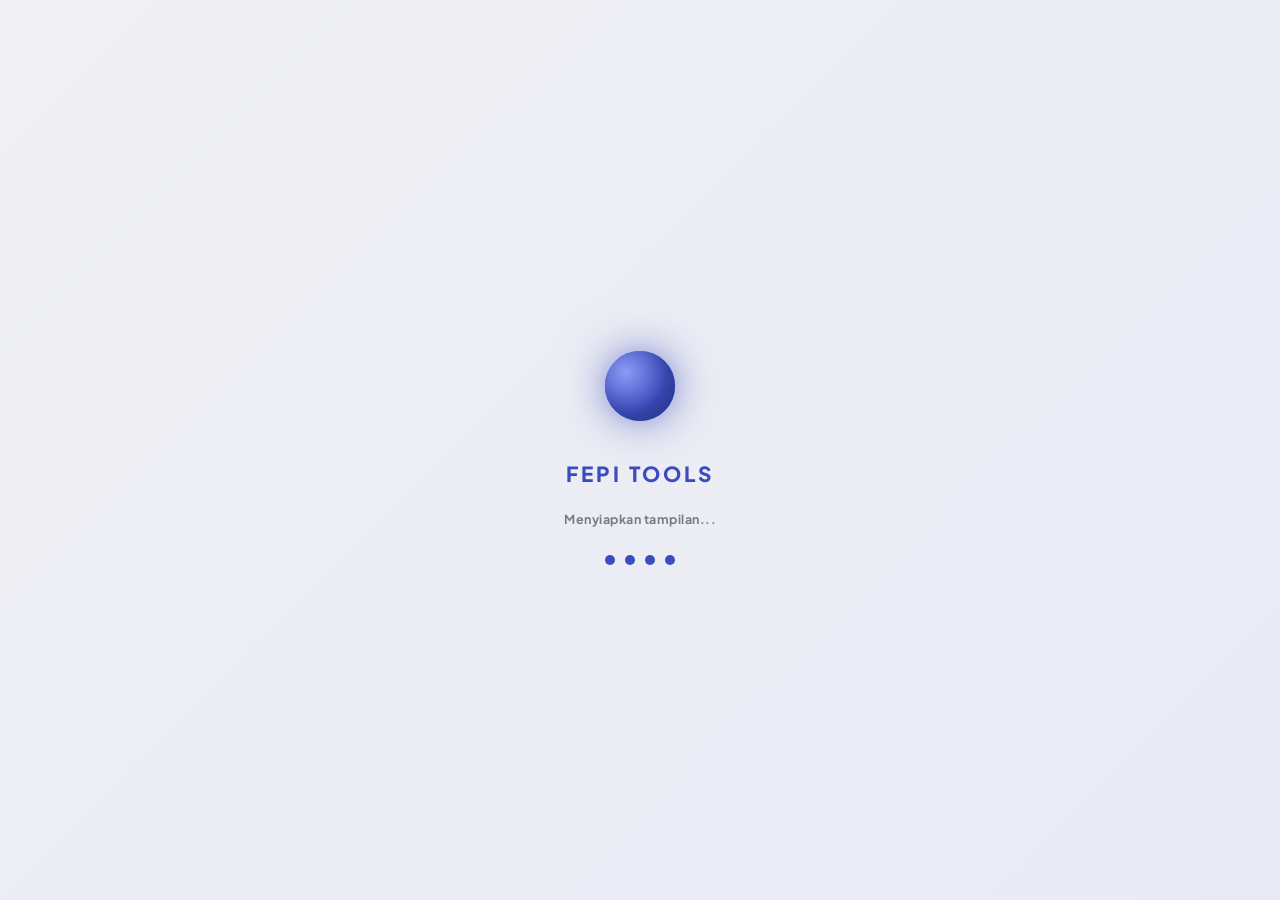
==== index.html @ ff2312e1 "Add files via upload" ====
<!DOCTYPE html>
<html lang="id">
<head>
  <meta charset="UTF-8">
  <meta name="viewport" content="width=device-width, initial-scale=1.0">
  <meta name="color-scheme" content="light dark">
  <title>FEPI TOOLS</title>
  
  <link rel="preconnect" href="https://fonts.googleapis.com">
  <link rel="preconnect" href="https://fonts.gstatic.com" crossorigin>
  <link href="https://fonts.googleapis.com/css2?family=Plus+Jakarta+Sans:wght@500;700;800;900&display=swap" rel="stylesheet">

  <style>
    /* ==================== TEMA TERANG (DEFAULT) ==================== */
    :root {
      --bg-main: #F0F0F3;
      --bg-card: #FFFFFF;
      --bg-soft: #F5F5F8;
      --bg-muted: #E8E8EE;
      --blue-primary: #3B4CC0;
      --blue-dark: #2E3B99;
      --blue-soft: #E8EAF6;
      --blue-accent: #5C6BC0;
      --text-primary: #2C2C34;
      --text-secondary: #7A7A85;
      --text-muted: #A0A0AB;
      --shadow-card: 6px 6px 16px rgba(174, 174, 192, 0.4), -6px -6px 16px rgba(255, 255, 255, 0.9);
      --shadow-card-sm: 3px 3px 8px rgba(174, 174, 192, 0.3), -3px -3px 8px rgba(255, 255, 255, 0.9);
      --shadow-btn: 4px 4px 12px rgba(174, 174, 192, 0.35), -4px -4px 12px rgba(255, 255, 255, 0.9);
      --shadow-inset: inset 2px 2px 6px rgba(174, 174, 192, 0.3), inset -2px -2px 6px rgba(255, 255, 255, 0.9);
      --loader-bg: linear-gradient(135deg, #F0F0F3 0%, #E8EAF6 50%, #F0F0F3 100%);
      --radius-card: 24px;
      --radius-btn: 16px;
      --radius-pill: 50px;
      --radius-sm: 12px;
    }

    /* ==================== TEMA GELAP ==================== */
    /* Dipicu oleh 2 hal: (1) prefers-color-scheme, (2) atribut data-theme="dark" di <html> */
    [data-theme="dark"] {
      --bg-main: #14141A;
      --bg-card: #1E1E28;
      --bg-soft: #25252F;
      --bg-muted: #2C2C38;
      --blue-primary: #7B8AF0;
      --blue-dark: #5C6BC0;
      --blue-soft: #2A2E48;
      --blue-accent: #8B9AF5;
      --text-primary: #ECECF2;
      --text-secondary: #A0A0B0;
      --text-muted: #6E6E7E;
      --shadow-card: 6px 6px 16px rgba(0, 0, 0, 0.45), -6px -6px 16px rgba(40, 40, 55, 0.5);
      --shadow-card-sm: 3px 3px 8px rgba(0, 0, 0, 0.4), -3px -3px 8px rgba(40, 40, 55, 0.4);
      --shadow-btn: 4px 4px 12px rgba(0, 0, 0, 0.4), -4px -4px 12px rgba(40, 40, 55, 0.45);
      --shadow-inset: inset 2px 2px 6px rgba(0, 0, 0, 0.5), inset -2px -2px 6px rgba(50, 50, 65, 0.4);
      --loader-bg: linear-gradient(135deg, #14141A 0%, #1E1E3A 50%, #14141A 100%);
    }

    /* Auto dari sistem — HANYA jika user belum set manual */
    @media (prefers-color-scheme: dark) {
      html:not([data-theme]) {
        --bg-main: #14141A;
        --bg-card: #1E1E28;
        --bg-soft: #25252F;
        --bg-muted: #2C2C38;
        --blue-primary: #7B8AF0;
        --blue-dark: #5C6BC0;
        --blue-soft: #2A2E48;
        --blue-accent: #8B9AF5;
        --text-primary: #ECECF2;
        --text-secondary: #A0A0B0;
        --text-muted: #6E6E7E;
        --shadow-card: 6px 6px 16px rgba(0, 0, 0, 0.45), -6px -6px 16px rgba(40, 40, 55, 0.5);
        --shadow-card-sm: 3px 3px 8px rgba(0, 0, 0, 0.4), -3px -3px 8px rgba(40, 40, 55, 0.4);
        --shadow-btn: 4px 4px 12px rgba(0, 0, 0, 0.4), -4px -4px 12px rgba(40, 40, 55, 0.45);
        --shadow-inset: inset 2px 2px 6px rgba(0, 0, 0, 0.5), inset -2px -2px 6px rgba(50, 50, 65, 0.4);
        --loader-bg: linear-gradient(135deg, #14141A 0%, #1E1E3A 50%, #14141A 100%);
      }
    }

    * {
      box-sizing: border-box;
      margin: 0;
      padding: 0;
      font-family: 'Plus Jakarta Sans', sans-serif;
      -webkit-tap-highlight-color: transparent;
    }

    body {
      background: var(--bg-main);
      color: var(--text-primary);
      display: flex;
      justify-content: center;
      align-items: center;
      min-height: 100vh;
      padding: 0;
      overflow: hidden;
      transition: background-color 0.4s ease, color 0.4s ease;
    }

    /* ==================== PAGE LOADER (BARU) ==================== */
    .page-loader {
      position: fixed;
      top: 0; left: 0;
      width: 100%; height: 100%;
      background: var(--loader-bg);
      background-size: 200% 200%;
      animation: loaderGradient 5s ease infinite;
      z-index: 99999;
      display: flex;
      flex-direction: column;
      justify-content: center;
      align-items: center;
      gap: 24px;
      /* Animasi "mantul ke bawah" saat keluar */
      transition: transform 1s cubic-bezier(0.34, 1.56, 0.64, 1), 
                  opacity 0.6s ease 0.4s;
      will-change: transform;
    }

    /* Loader yang lagi "mantul" ke bawah */
    .page-loader.bounce-out {
      transform: translateY(120vh);
      opacity: 0;
    }

    @keyframes loaderGradient {
      0%, 100% { background-position: 0% 50%; }
      50% { background-position: 100% 50%; }
    }

    /* Orb / bola berdenyut */
    .loader-orb-wrapper {
      position: relative;
      width: 100px;
      height: 100px;
      display: flex;
      justify-content: center;
      align-items: center;
    }

    .loader-orb {
      width: 70px;
      height: 70px;
      border-radius: 50%;
      background: radial-gradient(circle at 30% 30%, #8B9AF5, var(--blue-primary) 60%, var(--blue-dark));
      box-shadow: 
        0 0 30px rgba(59, 76, 192, 0.5),
        0 0 60px rgba(59, 76, 192, 0.25),
        inset -10px -10px 20px rgba(0, 0, 0, 0.15);
      animation: orbFloat 2.4s cubic-bezier(0.45, 0, 0.55, 1) infinite;
      position: relative;
      z-index: 2;
    }

    @keyframes orbFloat {
      0%, 100% { transform: translateY(0) scale(1); }
      50% { transform: translateY(-14px) scale(1.05); }
    }

    /* Cincin pulse di sekitar orb */
    .loader-orb-pulse {
      position: absolute;
      width: 70px;
      height: 70px;
      border-radius: 50%;
      border: 2px solid var(--blue-primary);
      opacity: 0.6;
      animation: pulseRing 2.4s cubic-bezier(0.45, 0, 0.55, 1) infinite;
    }

    .loader-orb-pulse.pulse-2 {
      animation-delay: 0.8s;
    }

    @keyframes pulseRing {
      0% { transform: scale(1); opacity: 0.6; }
      100% { transform: scale(2.2); opacity: 0; }
    }

    .loader-text {
      font-weight: 900;
      font-size: 1.3rem;
      letter-spacing: 3px;
      color: var(--blue-primary);
      white-space: nowrap;
      animation: textShine 2.5s ease-in-out infinite;
    }

    @keyframes textShine {
      0%, 100% {
        text-shadow: 0 0 10px rgba(59, 76, 192, 0.25);
        opacity: 0.9;
      }
      50% {
        text-shadow: 0 0 20px rgba(59, 76, 192, 0.55), 0 0 40px rgba(59, 76, 192, 0.3);
        opacity: 1;
      }
    }

    .loader-status {
      font-weight: 700;
      font-size: 0.78rem;
      color: var(--text-secondary);
      letter-spacing: 0.5px;
      min-height: 1.2em;
    }

    /* Loading dots baru */
    .loader-dots {
      display: flex;
      gap: 10px;
      margin-top: 4px;
    }

    .loader-dots span {
      width: 10px;
      height: 10px;
      border-radius: 50%;
      background: var(--blue-primary);
      animation: dotWave 1.4s cubic-bezier(0.45, 0, 0.55, 1) infinite;
    }

    .loader-dots span:nth-child(1) { animation-delay: 0s; }
    .loader-dots span:nth-child(2) { animation-delay: 0.15s; }
    .loader-dots span:nth-child(3) { animation-delay: 0.3s; }
    .loader-dots span:nth-child(4) { animation-delay: 0.45s; }

    @keyframes dotWave {
      0%, 100% { transform: scale(1); opacity: 0.4; }
      50% { transform: scale(1.4); opacity: 1; }
    }

    /* ==================== ANIMASI MASUK ==================== */
    .fade-up {
      opacity: 0;
      transform: translateY(70px);
      transition: opacity 1.8s cubic-bezier(0.22, 1, 0.36, 1),
                  transform 1.8s cubic-bezier(0.22, 1, 0.36, 1);
      will-change: opacity, transform;
    }

    .fade-up.show {
      opacity: 1;
      transform: translateY(0);
    }

    .icon-svg {
      width: 1.2em;
      height: 1.2em;
      fill: currentColor;
      display: inline-block;
      vertical-align: middle;
      flex-shrink: 0;
    }

    .app-container {
      width: 100%;
      max-width: 430px;
      height: 100vh;
      background-color: var(--bg-main);
      padding: 20px 18px;
      position: relative;
      overflow-y: auto;
      display: flex;
      flex-direction: column;
      opacity: 0;
      transition: opacity 0.4s ease, background-color 0.4s ease;
    }

    .app-container.ready { opacity: 1; }
    .app-container::-webkit-scrollbar { width: 0px; }

    .header-nav {
      display: flex;
      justify-content: space-between;
      align-items: center;
      margin-bottom: 20px;
      flex-shrink: 0;
    }

    .menu-btn {
      width: 44px;
      height: 44px;
      background-color: var(--bg-card);
      border: none;
      border-radius: 14px;
      display: flex;
      justify-content: center;
      align-items: center;
      cursor: pointer;
      color: var(--blue-primary);
      transition: all 0.3s ease;
      box-shadow: var(--shadow-card-sm);
    }

    .menu-btn .icon-svg { width: 20px; height: 20px; }
    .menu-btn:active { box-shadow: var(--shadow-inset); }

    .header-right {
      display: flex;
      gap: 8px;
      align-items: center;
    }

    /* Tombol toggle tema */
    .theme-btn {
      width: 44px;
      height: 44px;
      background-color: var(--bg-card);
      border: none;
      border-radius: 14px;
      display: flex;
      justify-content: center;
      align-items: center;
      cursor: pointer;
      color: var(--blue-primary);
      transition: all 0.3s ease;
      box-shadow: var(--shadow-card-sm);
      position: relative;
      overflow: hidden;
    }

    .theme-btn .icon-svg {
      width: 20px;
      height: 20px;
      transition: transform 0.5s cubic-bezier(0.34, 1.56, 0.64, 1), opacity 0.3s ease;
      position: absolute;
    }

    .theme-btn:active { box-shadow: var(--shadow-inset); }
    .theme-btn:active .icon-svg { transform: rotate(180deg) scale(0.9); }

    /* Icon bulan (muncul di mode terang, siap tukar ke gelap) */
    .theme-btn .icon-moon {
      opacity: 1;
      transform: rotate(0deg);
    }

    .theme-btn .icon-sun {
      opacity: 0;
      transform: rotate(-180deg) scale(0.5);
    }

    /* Kalau mode gelap, tampilkan matahari */
    [data-theme="dark"] .theme-btn .icon-moon {
      opacity: 0;
      transform: rotate(180deg) scale(0.5);
    }

    [data-theme="dark"] .theme-btn .icon-sun {
      opacity: 1;
      transform: rotate(0deg) scale(1);
    }

    .brand-title {
      font-weight: 900;
      font-size: 1.2rem;
      letter-spacing: -0.3px;
      cursor: pointer;
      user-select: none;
      color: var(--blue-primary);
      flex: 1;
      text-align: center;
    }

    .sidebar-overlay {
      position: fixed;
      top: 0; left: 0;
      width: 100%; height: 100%;
      background: rgba(0, 0, 0, 0.5);
      backdrop-filter: blur(4px);
      display: none;
      z-index: 99;
    }

    .sidebar {
      position: absolute;
      top: 0;
      left: -100%;
      width: 270px;
      height: 100%;
      background: var(--bg-main);
      z-index: 100;
      padding: 24px 18px;
      transition: left 0.3s ease, background-color 0.4s ease;
      display: flex;
      flex-direction: column;
      gap: 10px;
      overflow-y: auto;
    }

    .sidebar.open { left: 0; }

    .sidebar h3 {
      font-size: 1.1rem;
      font-weight: 900;
      margin-bottom: 8px;
      padding-bottom: 12px;
      color: var(--blue-primary);
    }

    .sidebar a {
      text-decoration: none;
      color: var(--text-primary);
      font-weight: 700;
      font-size: 0.9rem;
      padding: 14px 16px;
      border-radius: 16px;
      background: var(--bg-card);
      display: flex;
      align-items: center;
      gap: 12px;
      transition: all 0.3s ease;
      box-shadow: var(--shadow-card-sm);
      flex-shrink: 0;
    }

    .sidebar a .icon-svg { width: 18px; height: 18px; color: var(--blue-primary); }
    .sidebar a:active { box-shadow: var(--shadow-inset); }

    .sidebar-divider {
      height: 1px;
      background: rgba(128, 128, 148, 0.15);
      margin: 8px 0;
      flex-shrink: 0;
    }

    .profile-section {
      display: flex;
      flex-direction: column;
      align-items: center;
      margin-bottom: 22px;
      flex-shrink: 0;
    }

    .profile-avatar {
      width: 120px;
      height: 120px;
      background: linear-gradient(135deg, var(--blue-primary), var(--blue-accent));
      border-radius: 50%;
      display: flex;
      justify-content: center;
      align-items: center;
      margin-bottom: 12px;
      overflow: hidden;
      box-shadow: 0 8px 22px rgba(59, 76, 192, 0.35);
      position: relative;
    }

    .avatar-spinner {
      position: absolute;
      top: 50%; left: 50%;
      width: 32px;
      height: 32px;
      margin-top: -16px;
      margin-left: -16px;
      border: 3px solid rgba(255, 255, 255, 0.35);
      border-top-color: #FFFFFF;
      border-radius: 50%;
      animation: avatarSpin 0.85s linear infinite;
      z-index: 2;
      transition: opacity 0.4s ease;
    }

    @keyframes avatarSpin {
      to { transform: rotate(360deg); }
    }

    .avatar-spinner.hide { opacity: 0; }

    .profile-avatar img {
      width: 100%;
      height: 100%;
      object-fit: cover;
      opacity: 0;
      transition: opacity 0.5s ease;
      position: relative;
      z-index: 1;
    }

    .profile-avatar img.loaded { opacity: 1; }

    .profile-name {
      font-weight: 800;
      font-size: 1.05rem;
      color: var(--blue-primary);
      background: var(--bg-card);
      padding: 7px 20px;
      border-radius: 50px;
      box-shadow: var(--shadow-card-sm);
      transition: background-color 0.4s ease;
    }

    .links-grid {
      display: grid;
      grid-template-columns: 1fr 1fr 1fr;
      gap: 8px;
      margin-bottom: 12px;
      flex-shrink: 0;
    }

    .stats-grid {
      display: grid;
      grid-template-columns: 1fr 1fr;
      gap: 10px;
      margin-bottom: 12px;
      flex-shrink: 0;
    }

    .pill-btn {
      background-color: var(--bg-card);
      border: none;
      border-radius: 50px;
      padding: 10px 8px;
      font-size: 0.75rem;
      font-weight: 800;
      text-align: center;
      text-decoration: none;
      color: var(--text-primary);
      display: flex;
      flex-direction: column;
      align-items: center;
      justify-content: center;
      gap: 4px;
      cursor: pointer;
      transition: all 0.3s ease;
      box-shadow: var(--shadow-card-sm);
      line-height: 1.2;
      user-select: none;
      -webkit-user-select: none;
      -webkit-user-drag: none;
      -webkit-touch-callout: none;
      touch-action: manipulation;
    }

    .pill-btn .icon-svg { width: 18px; height: 18px; color: var(--blue-primary); }
    .pill-btn:active { box-shadow: var(--shadow-inset); }

    .stat-card {
      background-color: var(--bg-card);
      color: var(--text-primary);
      border: none;
      border-radius: 18px;
      padding: 12px 10px;
      text-align: center;
      box-shadow: var(--shadow-card-sm);
      position: relative;
      min-height: 60px;
      display: flex;
      flex-direction: column;
      justify-content: center;
      align-items: center;
      transition: background-color 0.4s ease;
    }

    .stat-title {
      font-size: 0.65rem;
      color: var(--text-secondary);
      font-weight: 700;
      text-transform: uppercase;
      letter-spacing: 0.5px;
    }

    .stat-value {
      font-size: 1.15rem;
      font-weight: 900;
      margin-top: 4px;
      color: var(--blue-primary);
    }

    .stat-loading {
      display: flex;
      align-items: center;
      justify-content: center;
      gap: 6px;
      margin-top: 4px;
    }

    .stat-loading.hide { display: none; }

    .stat-mini-spinner {
      width: 14px;
      height: 14px;
      border: 2px solid rgba(59, 76, 192, 0.2);
      border-top-color: var(--blue-primary);
      border-radius: 50%;
      animation: miniSpin 0.8s linear infinite;
    }

    @keyframes miniSpin {
      to { transform: rotate(360deg); }
    }

    .stat-loading-text {
      font-size: 0.75rem;
      font-weight: 700;
      color: var(--blue-primary);
    }

    .menu-grid {
      display: grid;
      grid-template-columns: 1fr 1fr;
      gap: 14px;
      margin-top: 10px;
      margin-bottom: 20px;
    }

    .grid-card {
      aspect-ratio: 1 / 1;
      border: none;
      border-radius: var(--radius-card);
      background: var(--bg-card);
      display: flex;
      flex-direction: column;
      justify-content: center;
      align-items: center;
      gap: 12px;
      cursor: pointer;
      text-decoration: none;
      color: var(--text-primary);
      transition: all 0.3s ease;
      padding: 16px;
      box-shadow: var(--shadow-card);
    }

    .grid-card .icon-svg {
      width: 42px;
      height: 42px;
      color: var(--blue-primary);
      transition: all 0.2s ease;
    }

    .grid-card span {
      font-weight: 800;
      font-size: 0.85rem;
      text-align: center;
      color: var(--text-primary);
      line-height: 1.3;
    }

    .grid-card:active {
      box-shadow: var(--shadow-inset);
      transform: scale(0.98);
    }

    .page-section {
      display: none;
      flex-direction: column;
      height: 100%;
    }

    .page-section.active { display: flex; }

    .page-title {
      font-weight: 900;
      font-size: 1.15rem;
      margin-bottom: 14px;
      color: var(--blue-primary);
      letter-spacing: -0.3px;
    }

    .back-btn {
      display: inline-flex;
      align-items: center;
      gap: 8px;
      background: var(--bg-card);
      border: none;
      padding: 10px 16px;
      border-radius: 50px;
      font-weight: 800;
      font-size: 0.85rem;
      color: var(--text-primary);
      cursor: pointer;
      margin-bottom: 16px;
      align-self: flex-start;
      transition: all 0.3s ease;
      box-shadow: var(--shadow-card-sm);
    }

    .back-btn .icon-svg { width: 16px; height: 16px; color: var(--blue-primary); }
    .back-btn:active { box-shadow: var(--shadow-inset); }

    .input-box {
      width: 100%;
      padding: 16px;
      border: none;
      border-radius: 18px;
      font-size: 0.9rem;
      font-weight: 700;
      outline: none;
      background-color: var(--bg-card);
      margin-bottom: 14px;
      transition: all 0.3s ease;
      color: var(--text-primary);
      box-shadow: var(--shadow-inset);
    }

    .input-box::placeholder { color: var(--text-muted); font-weight: 600; }
    .input-box:focus { box-shadow: var(--shadow-inset), 0 0 0 3px rgba(59, 76, 192, 0.15); }

    .input-wrapper {
      position: relative;
      width: 100%;
      margin-bottom: 14px;
    }

    .input-wrapper .input-box {
      margin-bottom: 0;
      padding-right: 100px;
    }

    .paste-btn {
      position: absolute;
      right: 8px;
      top: 50%;
      transform: translateY(-50%);
      background: var(--blue-primary);
      border: none;
      color: #FFFFFF;
      padding: 8px 12px;
      border-radius: 12px;
      font-weight: 800;
      font-size: 0.72rem;
      cursor: pointer;
      display: flex;
      align-items: center;
      gap: 4px;
      transition: all 0.15s ease;
      font-family: inherit;
      box-shadow: 0 4px 10px rgba(59, 76, 192, 0.3);
    }

    .paste-btn .icon-svg { width: 12px; height: 12px; }
    .paste-btn:active { background: var(--blue-dark); transform: translateY(-50%) scale(0.95); }
    .paste-btn.success { background: #10B981; box-shadow: 0 4px 10px rgba(16, 185, 129, 0.3); }

    .action-btn {
      width: 100%;
      background-color: var(--blue-primary);
      border: none;
      padding: 16px;
      border-radius: 18px;
      font-weight: 800;
      font-size: 0.95rem;
      color: #FFFFFF;
      cursor: pointer;
      transition: all 0.15s ease;
      display: flex;
      align-items: center;
      justify-content: center;
      gap: 8px;
      box-shadow: 0 6px 16px rgba(59, 76, 192, 0.35);
      font-family: inherit;
    }

    .action-btn .icon-svg { width: 18px; height: 18px; }
    .action-btn:active { background: var(--blue-dark); transform: scale(0.98); }

    .action-btn.wa-btn {
      background: #25D366;
      box-shadow: 0 6px 16px rgba(37, 211, 102, 0.35);
    }

    .action-btn.wa-btn:active { background: #1DA851; }

    .form-label {
      font-weight: 800;
      font-size: 0.85rem;
      color: var(--text-primary);
      margin-bottom: 8px;
      display: block;
    }

    .form-select, .form-textarea {
      width: 100%;
      padding: 16px;
      border: none;
      border-radius: 18px;
      font-size: 0.9rem;
      font-weight: 700;
      outline: none;
      background-color: var(--bg-card);
      margin-bottom: 14px;
      transition: all 0.3s ease;
      color: var(--text-primary);
      box-shadow: var(--shadow-inset);
      font-family: inherit;
    }

    .form-select {
      appearance: none;
      -webkit-appearance: none;
      background-image: url("data:image/svg+xml;charset=UTF-8,%3csvg xmlns='http://www.w3.org/2000/svg' viewBox='0 0 24 24' fill='%233B4CC0'%3e%3cpath d='M7 10l5 5 5-5z'/%3e%3c/svg%3e");
      background-repeat: no-repeat;
      background-position: right 16px center;
      background-size: 20px;
      padding-right: 48px;
      cursor: pointer;
    }

    .form-textarea { min-height: 120px; resize: vertical; line-height: 1.5; }

    .form-select:focus, .form-textarea:focus {
      box-shadow: var(--shadow-inset), 0 0 0 3px rgba(59, 76, 192, 0.15);
    }

    .result-card {
      margin-top: 16px;
      background: var(--bg-card);
      border: none;
      border-radius: 22px;
      padding: 16px;
      display: none;
      box-shadow: var(--shadow-card);
      transition: background-color 0.4s ease;
    }

    .profile-header {
      display: flex;
      align-items: center;
      gap: 12px;
      padding: 12px;
      background: var(--bg-soft);
      border-radius: 18px;
      margin-bottom: 12px;
    }

    .profile-header-avatar {
      width: 48px;
      height: 48px;
      border-radius: 50%;
      overflow: hidden;
      background: var(--blue-soft);
      flex-shrink: 0;
    }

    .profile-header-avatar img { width: 100%; height: 100%; object-fit: cover; }

    .profile-header-info { display: flex; flex-direction: column; min-width: 0; flex: 1; }

    .profile-header-name {
      font-weight: 900;
      font-size: 0.9rem;
      color: var(--text-primary);
      white-space: nowrap;
      overflow: hidden;
      text-overflow: ellipsis;
    }

    .profile-header-username {
      font-weight: 700;
      font-size: 0.78rem;
      color: var(--text-secondary);
      white-space: nowrap;
      overflow: hidden;
      text-overflow: ellipsis;
    }

    .caption-text {
      font-weight: 700;
      font-size: 0.85rem;
      margin-bottom: 12px;
      line-height: 1.5;
      color: var(--text-primary);
      background: var(--bg-soft);
      padding: 12px;
      border-radius: 14px;
      border-left: 4px solid var(--blue-primary);
    }

    .info-text {
      display: grid;
      grid-template-columns: 1fr 1fr;
      gap: 8px;
      margin-bottom: 12px;
    }

    .info-item {
      display: flex;
      align-items: center;
      gap: 8px;
      background: var(--bg-soft);
      padding: 12px 14px;
      border-radius: 14px;
      font-size: 0.75rem;
      font-weight: 700;
      color: var(--text-primary);
      min-width: 0;
    }

    .info-item .icon-svg { width: 16px; height: 16px; color: var(--blue-primary); flex-shrink: 0; }
    .info-item span { white-space: nowrap; overflow: hidden; text-overflow: ellipsis; }

    .media-container {
      width: 100%;
      border-radius: 18px;
      overflow: hidden;
      background: #1a1a2e;
      position: relative;
      margin-bottom: 12px;
      line-height: 0;
      box-shadow: var(--shadow-card-sm);
    }

    .media-container img, .media-container video {
      width: 100%;
      height: auto;
      display: block;
      object-fit: cover;
    }

    .slide-badge {
      position: absolute;
      top: 10px;
      right: 10px;
      background: rgba(59, 76, 192, 0.9);
      color: #FFFFFF;
      padding: 4px 12px;
      border-radius: 50px;
      font-size: 0.7rem;
      font-weight: 800;
      z-index: 2;
    }

    .slide-carousel {
      display: flex;
      overflow-x: auto;
      scroll-snap-type: x mandatory;
      gap: 6px;
      padding: 6px;
      background: #1a1a2e;
      scrollbar-width: none;
    }

    .slide-carousel::-webkit-scrollbar { display: none; }

    .slide-carousel img, .slide-carousel video {
      scroll-snap-align: center;
      flex: 0 0 100%;
      width: 100%;
      height: auto;
      border-radius: 12px;
      object-fit: cover;
      background: #000;
    }

    .carousel-wrapper { position: relative; }

    .carousel-nav {
      display: flex;
      justify-content: space-between;
      align-items: center;
      gap: 8px;
      padding: 10px 8px 8px;
      background: #1a1a2e;
    }

    .carousel-btn {
      flex: 1;
      background: rgba(255, 255, 255, 0.15);
      border: none;
      color: #FFFFFF;
      padding: 10px 14px;
      border-radius: 12px;
      font-weight: 800;
      font-size: 0.8rem;
      cursor: pointer;
      display: flex;
      align-items: center;
      justify-content: center;
      gap: 6px;
      transition: all 0.15s ease;
      font-family: inherit;
    }

    .carousel-btn .icon-svg { width: 14px; height: 14px; }
    .carousel-btn:active { background: rgba(255, 255, 255, 0.3); }
    .carousel-btn:disabled { opacity: 0.3; cursor: not-allowed; }

    .carousel-counter {
      color: #FFFFFF;
      font-weight: 900;
      font-size: 0.75rem;
      padding: 8px 14px;
      background: rgba(255, 255, 255, 0.15);
      border-radius: 50px;
      white-space: nowrap;
    }

    .dl-btn-group { display: flex; flex-direction: column; gap: 8px; }

    .dl-btn {
      background: var(--bg-soft);
      border: none;
      padding: 14px;
      border-radius: 14px;
      font-weight: 800;
      font-size: 0.85rem;
      text-align: center;
      text-decoration: none;
      color: var(--text-primary);
      cursor: pointer;
      display: flex;
      justify-content: center;
      align-items: center;
      gap: 8px;
      transition: all 0.3s ease;
      font-family: inherit;
      box-shadow: var(--shadow-card-sm);
    }

    .dl-btn .icon-svg { width: 16px; height: 16px; color: var(--blue-primary); }
    .dl-btn:active { box-shadow: var(--shadow-inset); }

    .dl-btn.primary {
      background: var(--blue-primary);
      color: #FFFFFF;
      box-shadow: 0 6px 16px rgba(59, 76, 192, 0.3);
    }

    .dl-btn.primary .icon-svg { color: #FFFFFF; }
    .dl-btn.primary:active { background: var(--blue-dark); }

    .dl-btn.success { background: var(--blue-soft); color: var(--blue-primary); }
    .dl-btn.success .icon-svg { color: var(--blue-primary); }

    .stalk-info-list { display: grid; grid-template-columns: 1fr 1fr; gap: 8px; }

    .stalk-info-item {
      display: flex;
      flex-direction: column;
      justify-content: center;
      align-items: flex-start;
      padding: 12px 14px;
      background: var(--bg-soft);
      border-radius: 14px;
    }

    .stalk-info-item span.label {
      font-weight: 700;
      font-size: 0.65rem;
      color: var(--text-secondary);
      text-transform: uppercase;
      margin-bottom: 3px;
      letter-spacing: 0.3px;
    }

    .stalk-info-item span.value {
      font-weight: 800;
      font-size: 0.85rem;
      color: var(--text-primary);
      word-break: break-word;
    }

    .loader {
      display: none;
      text-align: center;
      font-weight: 700;
      margin: 18px 0;
      font-size: 0.9rem;
      color: var(--text-secondary);
    }

    .spinner-svg {
      animation: spin 1s linear infinite;
      color: var(--blue-primary);
    }

    @keyframes spin {
      0% { transform: rotate(0deg); }
      100% { transform: rotate(360deg); }
    }

    .home-footer {
      text-align: center;
      padding-top: 14px;
      border-top: 1px solid rgba(128, 128, 148, 0.15);
      margin-top: auto;
    }

    .home-footer p {
      font-size: 0.75rem;
      font-weight: 700;
      color: var(--text-muted);
    }

    .contact-info-card {
      margin-top: 16px;
      padding: 16px;
      background: var(--bg-card);
      border-radius: 18px;
      box-shadow: var(--shadow-card-sm);
      transition: background-color 0.4s ease;
    }

    .contact-info-card .label {
      font-weight: 700;
      font-size: 0.8rem;
      color: var(--text-secondary);
      margin-bottom: 6px;
    }

    .contact-info-card .value {
      font-weight: 900;
      font-size: 1rem;
      color: var(--blue-primary);
    }

    .contact-desc {
      font-weight: 700;
      color: var(--text-secondary);
      font-size: 0.85rem;
      line-height: 1.6;
      margin-bottom: 16px;
    }

    .coming-soon {
      display: flex;
      flex-direction: column;
      align-items: center;
      justify-content: center;
      text-align: center;
      padding: 60px 20px;
      gap: 16px;
    }

    .coming-soon .icon-svg {
      width: 80px;
      height: 80px;
      color: var(--blue-primary);
      opacity: 0.5;
    }

    .coming-soon h3 {
      font-weight: 900;
      font-size: 1.3rem;
      color: var(--blue-primary);
    }

    .coming-soon p {
      font-weight: 700;
      font-size: 0.9rem;
      color: var(--text-secondary);
      line-height: 1.6;
      max-width: 280px;
    }
  </style>
</head>
<body>

  <!-- ==================== PAGE LOADER (BARU) ==================== -->
  <div class="page-loader" id="pageLoader">
    <div class="loader-orb-wrapper">
      <div class="loader-orb-pulse"></div>
      <div class="loader-orb-pulse pulse-2"></div>
      <div class="loader-orb"></div>
    </div>
    <div class="loader-text" id="loaderText">FEPI TOOLS</div>
    <div class="loader-status" id="loaderStatus">Memuat halaman...</div>
    <div class="loader-dots">
      <span></span><span></span><span></span><span></span>
    </div>
  </div>

  <div class="app-container" id="appContainer">
    
    <!-- SIDEBAR -->
    <div class="sidebar-overlay" id="overlay" onclick="toggleMenu()"></div>
    <div class="sidebar" id="sidebar">
      <h3>Menu Navigasi</h3>

      <a href="javascript:void(0)" onclick="showPage('contactPage'); toggleMenu();">
        <svg class="icon-svg" viewBox="0 0 24 24"><path d="M16.75 13.96c-.25-.13-1.47-.72-1.7-.81-.22-.08-.39-.13-.56.12-.17.25-.66.81-.81.98-.15.17-.31.19-.56.07-.25-.13-1.07-.39-2.04-1.25-.75-.67-1.26-1.5-1.41-1.75-.15-.25-.02-.38.11-.5.11-.11.25-.29.37-.44.13-.15.17-.25.25-.42.08-.17.04-.31-.02-.44-.06-.13-.56-1.35-.77-1.85-.2-.48-.41-.42-.56-.43h-.48c-.17 0-.44.06-.67.31-.22.25-.86.84-.86 2.05 0 1.21.88 2.38 1 2.54.13.17 1.73 2.64 4.19 3.7.59.25 1.04.41 1.4.52.59.19 1.13.16 1.56.1.48-.07 1.47-.6 1.67-1.18.21-.58.21-1.07.15-1.18-.07-.1-.23-.17-.48-.3zM12 2a10 10 0 0 0-10 10c0 1.77.46 3.45 1.28 4.92L2 22l5.25-1.38A9.94 9.94 0 0 0 12 22a10 10 0 0 0 10-10A10 10 0 0 0 12 2z"/></svg>
        Contact Me
      </a>
      <a href="javascript:void(0)" onclick="showPage('reportBugPage'); toggleMenu();">
        <svg class="icon-svg" viewBox="0 0 24 24"><path d="M20 8h-2.81c-.45-.78-1.07-1.45-1.82-1.96L17 4.41 15.59 3l-2.17 2.17C12.96 5.06 12.49 5 12 5c-.49 0-.96.06-1.41.17L8.41 3 7 4.41l1.62 1.63C7.88 6.55 7.26 7.22 6.81 8H4v2h2.09c-.05.33-.09.66-.09 1v1H4v2h2v1c0 .34.04.67.09 1H4v2h2.81c1.04 1.79 2.97 3 5.19 3s4.15-1.21 5.19-3H20v-2h-2.09c.05-.33.09-.66.09-1v-1h2v-2h-2v-1c0-.34-.04-.67-.09-1H20V8zm-6 8h-4v-2h4v2zm0-4h-4v-2h4v2z"/></svg>
        Report Bug
      </a>
      <a href="javascript:void(0)" onclick="showPage('requestFeaturePage'); toggleMenu();">
        <svg class="icon-svg" viewBox="0 0 24 24"><path d="M9 21c0 .55.45 1 1 1h4c.55 0 1-.45 1-1v-1H9v1zm3-19C8.14 2 5 5.14 5 9c0 2.38 1.19 4.47 3 5.74V17c0 .55.45 1 1 1h6c.55 0 1-.45 1-1v-2.26c1.81-1.27 3-3.36 3-5.74 0-3.86-3.14-7-7-7zm2.85 11.1l-.85.6V16h-4v-2.3l-.85-.6C7.8 12.16 7 10.63 7 9c0-2.76 2.24-5 5-5s5 2.24 5 5c0 1.63-.8 3.16-2.15 4.1z"/></svg>
        Request Fitur
      </a>
    </div>

    <!-- HEADER -->
    <header class="header-nav fade-up" id="anim-header">
      <button class="menu-btn" onclick="toggleMenu()" aria-label="Toggle Menu">
        <svg class="icon-svg" viewBox="0 0 24 24"><path d="M3 18h18v-2H3v2zm0-5h18v-2H3v2zm0-7v2h18V6H3z"/></svg>
      </button>
      <div class="brand-title">FEPI TOOLS</div>
      <div class="header-right">
        <button class="theme-btn" onclick="toggleTheme()" aria-label="Toggle Tema">
          <!-- Icon bulan (mode terang) -->
          <svg class="icon-svg icon-moon" viewBox="0 0 24 24"><path d="M12 3c-4.97 0-9 4.03-9 9s4.03 9 9 9 9-4.03 9-9c0-.46-.04-.92-.1-1.36-.98 1.37-2.58 2.26-4.4 2.26-2.98 0-5.4-2.42-5.4-5.4 0-1.81.89-3.42 2.26-4.4-.44-.06-.9-.1-1.36-.1z"/></svg>
          <!-- Icon matahari (mode gelap) -->
          <svg class="icon-svg icon-sun" viewBox="0 0 24 24"><path d="M12 7c-2.76 0-5 2.24-5 5s2.24 5 5 5 5-2.24 5-5-2.24-5-5-5zM2 13h2c.55 0 1-.45 1-1s-.45-1-1-1H2c-.55 0-1 .45-1 1s.45 1 1 1zm18 0h2c.55 0 1-.45 1-1s-.45-1-1-1h-2c-.55 0-1 .45-1 1s.45 1 1 1zM11 2v2c0 .55.45 1 1 1s1-.45 1-1V2c0-.55-.45-1-1-1s-1 .45-1 1zm0 18v2c0 .55.45 1 1 1s1-.45 1-1v-2c0-.55-.45-1-1-1s-1 .45-1 1zM5.99 4.58c-.39-.39-1.03-.39-1.41 0-.39.39-.39 1.03 0 1.41l1.06 1.06c.39.39 1.03.39 1.41 0 .39-.39.39-1.03 0-1.41L5.99 4.58zm12.37 12.37c-.39-.39-1.03-.39-1.41 0-.39.39-.39 1.03 0 1.41l1.06 1.06c.39.39 1.03.39 1.41 0 .39-.39.39-1.03 0-1.41l-1.06-1.06zm1.06-10.96c.39-.39.39-1.03 0-1.41-.39-.39-1.03-.39-1.41 0l-1.06 1.06c-.39.39-.39 1.03 0 1.41.39.39 1.03.39 1.41 0l1.06-1.06zM7.05 18.36c.39-.39.39-1.03 0-1.41-.39-.39-1.03-.39-1.41 0l-1.06 1.06c-.39.39-.39 1.03 0 1.41.39.39 1.03.39 1.41 0l1.06-1.06z"/></svg>
        </button>
      </div>
    </header>

    <!-- ==================== HOME PAGE ==================== -->
    <div id="homePage" class="page-section active">
      <section class="profile-section">
        <div class="profile-avatar fade-up" id="anim-avatar">
          <div class="avatar-spinner" id="avatarSpinner"></div>
          <img src="" 
               alt="Profil" 
               id="profileImage"
               loading="eager"
               decoding="async"
               fetchpriority="high"
               onload="this.classList.add('loaded'); document.getElementById('avatarSpinner').classList.add('hide');">
        </div>
        <div class="profile-name fade-up" id="anim-name">Tools Serba Bisa</div>
      </section>

      <section class="links-grid">
        <a href="https://tiktok.com/@fenditiktok__" target="_blank" rel="noopener noreferrer" class="pill-btn fade-up" id="anim-link1" draggable="false">
          <svg class="icon-svg" viewBox="0 0 24 24"><path d="M19.59 6.69a4.83 4.83 0 0 1-3.77-4.25V2h-3.45v13.67a2.89 2.89 0 0 1-5.2 1.74 2.89 2.89 0 0 1 2.31-4.64 2.93 2.93 0 0 1 .88.13V9.4a6.84 6.84 0 0 0-1-.05A6.33 6.33 0 0 0 3 15.68 6.34 6.34 0 0 0 9.38 22a6.34 6.34 0 0 0 6.33-6.33V9.33a8.16 8.16 0 0 0 4.88 1.6V7.48a4.85 4.85 0 0 1-1-.79z"/></svg> TikTok
        </a>
        <a href="https://www.fendistore.my.id" target="_blank" rel="noopener noreferrer" class="pill-btn fade-up" id="linkBioData" draggable="false">
          <svg class="icon-svg" viewBox="0 0 24 24"><path d="M20 4H4c-1.11 0-2 .89-2 2v12c0 1.11.89 2 2 2h16c1.11 0 2-.89 2-2V6c0-1.11-.89-2-2-2zm0 14H4v-6h16v6zm0-10H4V6h16v2z"/></svg> Bio Data
        </a>
        <a href="https://whatsapp.com/channel/0029Vb9J9cMKbYMP4nueJX2B" target="_blank" rel="noopener noreferrer" class="pill-btn fade-up" id="anim-link3" draggable="false">
          <svg class="icon-svg" viewBox="0 0 24 24"><path d="M16.75 13.96c-.25-.13-1.47-.72-1.7-.81-.22-.08-.39-.13-.56.12-.17.25-.66.81-.81.98-.15.17-.31.19-.56.07-.25-.13-1.07-.39-2.04-1.25-.75-.67-1.26-1.5-1.41-1.75-.15-.25-.02-.38.11-.5.11-.11.25-.29.37-.44.13-.15.17-.25.25-.42.08-.17.04-.31-.02-.44-.06-.13-.56-1.35-.77-1.85-.2-.48-.41-.42-.56-.43h-.48c-.17 0-.44.06-.67.31-.22.25-.86.84-.86 2.05 0 1.21.88 2.38 1 2.54.13.17 1.73 2.64 4.19 3.7.59.25 1.04.41 1.4.52.59.19 1.13.16 1.56.1.48-.07 1.47-.6 1.67-1.18.21-.58.21-1.07.15-1.18-.07-.1-.23-.17-.48-.3zM12 2a10 10 0 0 0-10 10c0 1.77.46 3.45 1.28 4.92L2 22l5.25-1.38A9.94 9.94 0 0 0 12 22a10 10 0 0 0 10-10A10 10 0 0 0 12 2z"/></svg> Saluran WA
        </a>
      </section>

      <section class="stats-grid">
        <div class="stat-card fade-up" id="anim-stat1">
          <div class="stat-title">Pengunjung</div>
          <div class="stat-loading" id="visitorLoading">
            <div class="stat-mini-spinner"></div>
            <span class="stat-loading-text">Memuat...</span>
          </div>
          <div class="stat-value" id="visitorCount" style="display:none;">0</div>
        </div>
        <div class="stat-card fade-up" id="anim-stat2">
          <div class="stat-title">Total Fitur</div>
          <div class="stat-value" id="totalFeaturesCount">0</div>
        </div>
      </section>

      <main class="menu-grid">
        <div class="grid-card fade-up" id="anim-card1" onclick="showPage('downloaderMenuPage')">
          <svg class="icon-svg" viewBox="0 0 24 24"><path d="M19.35 10.04C18.67 6.59 15.64 4 12 4 9.11 4 6.6 5.64 5.35 8.04 2.34 8.36 0 10.91 0 14c0 3.31 2.69 6 6 6h13c2.76 0 5-2.24 5-5 0-2.64-2.05-4.78-4.65-4.96zM17 13l-5 5-5-5h3V9h4v4h3z"/></svg>
          <span>Downloader</span>
        </div>

        <div class="grid-card fade-up" id="anim-card2" onclick="showPage('makerMenuPage')">
          <svg class="icon-svg" viewBox="0 0 24 24"><path d="M7.5 5.6L5 7l1.4-2.5L5 2l2.5 1.4L10 2 8.6 4.5 10 7 7.5 5.6zm12 9.8L17 14l1.4 2.5L17 19l2.5-1.4L22 19l-1.4-2.5L22 14l-2.5 1.4zM22 2l-2.5 1.4L17 2l1.4 2.5L17 7l2.5-1.4L22 7l-1.4-2.5L22 2zm-7.63 5.29c-.39-.39-1.02-.39-1.41 0L1.29 18.96c-.39.39-.39 1.02 0 1.41l2.34 2.34c.39.39 1.02.39 1.41 0L16.7 11.05c.39-.39.39-1.02 0-1.41l-2.33-2.35zm-1.03 5.49l-2.12-2.12 2.44-2.44 2.12 2.12-2.44 2.44z"/></svg>
          <span>Maker</span>
        </div>

        <div class="grid-card fade-up" id="anim-card3" onclick="showPage('stalkMenuPage')">
          <svg class="icon-svg" viewBox="0 0 24 24"><path d="M15.5 14h-.79l-.28-.27C15.41 12.59 16 11.11 16 9.5 16 5.91 13.09 3 9.5 3S3 5.91 3 9.5 5.91 16 9.5 16c1.61 0 3.09-.59 4.23-1.57l.27.28v.79l5 4.99L20.49 19l-4.99-5zm-6 0C7.01 14 5 11.99 5 9.5S7.01 5 9.5 5 14 7.01 14 9.5 11.99 14 9.5 14z"/></svg>
          <span>Stalk</span>
        </div>

        <div class="grid-card fade-up" id="anim-card4" onclick="showPage('lainnyaMenuPage')">
          <svg class="icon-svg" viewBox="0 0 24 24"><path d="M4 8h4V4H4v4zm6 12h4v-4h-4v4zm-6 0h4v-4H4v4zm0-6h4v-4H4v4zm6 0h4v-4h-4v4zm6-10v4h4V4h-4zm-6 4h4V4h-4v4zm6 6h4v-4h-4v4zm0 6h4v-4h-4v4z"/></svg>
          <span>Lainnya</span>
        </div>
      </main>

      <footer class="home-footer fade-up" id="anim-footer">
        <p>© 2026 Fepi Tools</p>
      </footer>
    </div>

    <!-- ==================== DOWNLOADER MENU ==================== -->
    <div id="downloaderMenuPage" class="page-section">
      <button class="back-btn" onclick="showPage('homePage')">
        <svg class="icon-svg" viewBox="0 0 24 24"><path d="M20 11H7.83l5.59-5.59L12 4l-8 8 8 8 1.41-1.41L7.83 13H20v-2z"/></svg> Kembali
      </button>

      <h2 class="page-title">Pilih Downloader</h2>

      <main class="menu-grid">
        <div class="grid-card feature-item" onclick="showPage('tiktokDownloaderPage')">
          <svg class="icon-svg" viewBox="0 0 24 24"><path d="M19.59 6.69a4.83 4.83 0 0 1-3.77-4.25V2h-3.45v13.67a2.89 2.89 0 0 1-5.2 1.74 2.89 2.89 0 0 1 2.31-4.64 2.93 2.93 0 0 1 .88.13V9.4a6.84 6.84 0 0 0-1-.05A6.33 6.33 0 0 0 3 15.68 6.34 6.34 0 0 0 9.38 22a6.34 6.34 0 0 0 6.33-6.33V9.33a8.16 8.16 0 0 0 4.88 1.6V7.48a4.85 4.85 0 0 1-1-.79z"/></svg>
          <span>TikTok</span>
        </div>

        <div class="grid-card feature-item" onclick="showPage('igDownloaderPage')">
          <svg class="icon-svg" viewBox="0 0 24 24"><path d="M12 2.163c3.204 0 3.584.012 4.85.07 3.252.148 4.771 1.691 4.919 4.919.058 1.265.069 1.645.069 4.849 0 3.205-.012 3.584-.069 4.849-.149 3.225-1.664 4.771-4.919 4.919-1.266.058-1.644.07-4.85.07-3.204 0-3.584-.012-4.849-.07-3.26-.149-4.771-1.699-4.919-4.92-.058-1.265-.07-1.644-.07-4.849 0-3.204.013-3.583.07-4.849.149-3.227 1.664-4.771 4.919-4.919 1.266-.057 1.645-.069 4.849-.069zm0-2.163c-3.259 0-3.667.014-4.947.072-4.358.2-6.78 2.618-6.98 6.98-.059 1.281-.073 1.689-.073 4.948 0 3.259.014 3.668.072 4.948.2 4.358 2.618 6.78 6.98 6.98 1.281.058 1.689.072 4.948.072 3.259 0 3.668-.014 4.948-.072 4.354-.2 6.782-2.618 6.979-6.98.059-1.28.073-1.689.073-4.948 0-3.259-.014-3.667-.072-4.947-.196-4.354-2.617-6.78-6.979-6.98-1.281-.059-1.69-.073-4.949-.073zm0 5.838c-3.403 0-6.162 2.759-6.162 6.162s2.759 6.163 6.162 6.163 6.162-2.759 6.162-6.163c0-3.403-2.759-6.162-6.162-6.162zm0 10.162c-2.209 0-4-1.79-4-4 0-2.209 1.791-4 4-4s4 1.791 4 4c0 2.21-1.791 4-4 4zm6.406-11.845c-.796 0-1.441.645-1.441 1.44s.645 1.44 1.441 1.44c.795 0 1.439-.645 1.439-1.44s-.644-1.44-1.439-1.44z"/></svg>
          <span>Instagram</span>
        </div>

        <div class="grid-card feature-item" onclick="showPage('youtubeDownloaderPage')">
          <svg class="icon-svg" viewBox="0 0 24 24"><path d="M10 15l5.19-3L10 9v6m11.56-7.83c.13.47.22 1.1.28 1.9.07.8.1 1.49.1 2.09L22 12c0 2.19-.16 3.8-.44 4.83-.25.9-.83 1.48-1.73 1.73-.47.13-1.33.22-2.65.28-1.3.07-2.49.1-3.59.1L12 19c-4.19 0-6.8-.16-7.83-.44-.9-.25-1.48-.83-1.73-1.73-.13-.47-.22-1.1-.28-1.9-.07-.8-.1-1.49-.1-2.09L2 12c0-2.19.16-3.8.44-4.83.25-.9.83-1.48 1.73-1.73.47-.13 1.33-.22 2.65-.28 1.3-.07 2.49-.1 3.59-.1L12 5c4.19 0 6.8.16 7.83.44.9.25 1.48.83 1.73 1.73z"/></svg>
          <span>YouTube</span>
        </div>
      </main>
    </div>

    <!-- ==================== MAKER MENU ==================== -->
    <div id="makerMenuPage" class="page-section">
      <button class="back-btn" onclick="showPage('homePage')">
        <svg class="icon-svg" viewBox="0 0 24 24"><path d="M20 11H7.83l5.59-5.59L12 4l-8 8 8 8 1.41-1.41L7.83 13H20v-2z"/></svg> Kembali
      </button>

      <h2 class="page-title">Pilih Maker</h2>

      <main class="menu-grid">
        <div class="grid-card feature-item" onclick="showPage('bratMakerPage')">
          <svg class="icon-svg" viewBox="0 0 24 24"><path d="M5 4v3h5v12h3V7h5V4H5z"/></svg>
          <span>Brat Generator</span>
        </div>
      </main>
    </div>

    <!-- ==================== STALK MENU ==================== -->
    <div id="stalkMenuPage" class="page-section">
      <button class="back-btn" onclick="showPage('homePage')">
        <svg class="icon-svg" viewBox="0 0 24 24"><path d="M20 11H7.83l5.59-5.59L12 4l-8 8 8 8 1.41-1.41L7.83 13H20v-2z"/></svg> Kembali
      </button>

      <h2 class="page-title">Pilih Stalk</h2>

      <main class="menu-grid">
        <div class="grid-card feature-item" onclick="showPage('ffStalkPage')">
          <svg class="icon-svg" viewBox="0 0 24 24"><path d="M21 6H3c-1.1 0-2 .9-2 2v8c0 1.1.9 2 2 2h18c1.1 0 2-.9 2-2V8c0-1.1-.9-2-2-2zm-10 7H8v3H6v-3H3v-2h3V8h2v3h3v2zm4.5 2c-.83 0-1.5-.67-1.5-1.5s.67-1.5 1.5-1.5 1.5.67 1.5 1.5-.67 1.5-1.5 1.5zm3-3c-.83 0-1.5-.67-1.5-1.5S17.67 9 18.5 9s1.5.67 1.5 1.5-.67 1.5-1.5 1.5z"/></svg>
          <span>Free Fire</span>
        </div>

        <div class="grid-card feature-item" onclick="showPage('robloxStalkPage')">
          <svg class="icon-svg" viewBox="0 0 24 24"><path d="M19 3H5c-1.1 0-2 .9-2 2v14c0 1.1.9 2 2 2h14c1.1 0 2-.9 2-2V5c0-1.1-.9-2-2-2zm-3 10h-4v4h-4v-4H4v-4h4V5h4v4h4v4z"/></svg>
          <span>Roblox</span>
        </div>
      </main>
    </div>

    <!-- ==================== LAINNYA MENU ==================== -->
    <div id="lainnyaMenuPage" class="page-section">
      <button class="back-btn" onclick="showPage('homePage')">
        <svg class="icon-svg" viewBox="0 0 24 24"><path d="M20 11H7.83l5.59-5.59L12 4l-8 8 8 8 1.41-1.41L7.83 13H20v-2z"/></svg> Kembali
      </button>

      <h2 class="page-title">Fitur Lainnya</h2>

      <div class="coming-soon">
        <svg class="icon-svg" viewBox="0 0 24 24"><path d="M12 2C6.48 2 2 6.48 2 12s4.48 10 10 10 10-4.48 10-10S17.52 2 12 2zm1 15h-2v-2h2v2zm2.07-7.75l-.9.92C13.45 11.9 13 12.5 13 14h-2v-.5c0-1.1.45-2.1 1.17-2.83l1.24-1.26c.37-.36.59-.86.59-1.41 0-1.1-.9-2-2-2s-2 .9-2 2H8c0-2.76 2.24-5 5-5s5 2.24 5 5c0 1.04-.42 1.99-1.07 2.75z"/></svg>
        <h3>Segera Hadir</h3>
        <p>Fitur baru sedang dalam pengembangan. Pantau terus update selanjutnya!</p>
      </div>
    </div>

    <!-- ==================== TIKTOK DOWNLOADER ==================== -->
    <div id="tiktokDownloaderPage" class="page-section">
      <button class="back-btn" onclick="showPage('downloaderMenuPage')">
        <svg class="icon-svg" viewBox="0 0 24 24"><path d="M20 11H7.83l5.59-5.59L12 4l-8 8 8 8 1.41-1.41L7.83 13H20v-2z"/></svg> Kembali
      </button>

      <h2 class="page-title">TikTok Downloader</h2>
      
      <div class="input-wrapper">
        <input type="text" id="tiktokUrl" class="input-box" placeholder="Tempel URL TikTok di sini...">
        <button class="paste-btn" onclick="pasteFromClipboard('tiktokUrl')">
          <svg class="icon-svg" viewBox="0 0 24 24"><path d="M19 2h-4.18C14.4.84 13.3 0 12 0c-1.3 0-2.4.84-2.82 2H5c-1.1 0-2 .9-2 2v16c0 1.1.9 2 2 2h14c1.1 0 2-.9 2-2V4c0-1.1-.9-2-2-2zm-7 0c.55 0 1 .45 1 1s-.45 1-1 1-1-.45-1-1 .45-1 1-1zm7 18H5V4h2v3h10V4h2v16z"/></svg>
          Tempel
        </button>
      </div>
      
      <button class="action-btn" onclick="fetchTikTok()">
        <svg class="icon-svg" viewBox="0 0 24 24"><path d="M15.5 14h-.79l-.28-.27C15.41 12.59 16 11.11 16 9.5 16 5.91 13.09 3 9.5 3S3 5.91 3 9.5 5.91 16 9.5 16c1.61 0 3.09-.59 4.23-1.57l.27.28v.79l5 4.99L20.49 19l-4.99-5zm-6 0C7.01 14 5 11.99 5 9.5S7.01 5 9.5 5 14 7.01 14 9.5 11.99 14 9.5 14z"/></svg> Cari & Download
      </button>

      <div class="loader" id="loader">
        <svg class="icon-svg spinner-svg" viewBox="0 0 24 24"><path d="M12 4V2A10 10 0 0 0 2 12h2a8 8 0 0 1 8-8z"/></svg> Memuat Data...
      </div>

      <div class="result-card" id="resultCard">
        <div class="profile-header" id="tiktokProfileHeader"></div>
        <div class="media-container" id="mediaBox"></div>
        <div class="caption-text" id="captionText"></div>
        <div class="dl-btn-group" id="downloadButtons"></div>
      </div>
    </div>

    <!-- ==================== INSTAGRAM DOWNLOADER ==================== -->
    <div id="igDownloaderPage" class="page-section">
      <button class="back-btn" onclick="showPage('downloaderMenuPage')">
        <svg class="icon-svg" viewBox="0 0 24 24"><path d="M20 11H7.83l5.59-5.59L12 4l-8 8 8 8 1.41-1.41L7.83 13H20v-2z"/></svg> Kembali
      </button>

      <h2 class="page-title">Instagram Downloader</h2>
      
      <div class="input-wrapper">
        <input type="text" id="igUrl" class="input-box" placeholder="Tempel URL Instagram di sini...">
        <button class="paste-btn" onclick="pasteFromClipboard('igUrl')">
          <svg class="icon-svg" viewBox="0 0 24 24"><path d="M19 2h-4.18C14.4.84 13.3 0 12 0c-1.3 0-2.4.84-2.82 2H5c-1.1 0-2 .9-2 2v16c0 1.1.9 2 2 2h14c1.1 0 2-.9 2-2V4c0-1.1-.9-2-2-2zm-7 0c.55 0 1 .45 1 1s-.45 1-1 1-1-.45-1-1 .45-1 1-1zm7 18H5V4h2v3h10V4h2v16z"/></svg>
          Tempel
        </button>
      </div>
      
      <button class="action-btn" onclick="fetchInstagram()">
        <svg class="icon-svg" viewBox="0 0 24 24"><path d="M15.5 14h-.79l-.28-.27C15.41 12.59 16 11.11 16 9.5 16 5.91 13.09 3 9.5 3S3 5.91 3 9.5 5.91 16 9.5 16c1.61 0 3.09-.59 4.23-1.57l.27.28v.79l5 4.99L20.49 19l-4.99-5zm-6 0C7.01 14 5 11.99 5 9.5S7.01 5 9.5 5 14 7.01 14 9.5 11.99 14 9.5 14z"/></svg> Cari & Download
      </button>

      <div class="loader" id="igLoader">
        <svg class="icon-svg spinner-svg" viewBox="0 0 24 24"><path d="M12 4V2A10 10 0 0 0 2 12h2a8 8 0 0 1 8-8z"/></svg> Memuat Data...
      </div>

      <div class="result-card" id="igResultCard">
        <div class="media-container" id="igMediaBox"></div>
        <div class="dl-btn-group" id="igDownloadButtons"></div>
      </div>
    </div>

    <!-- ==================== YOUTUBE DOWNLOADER ==================== -->
    <div id="youtubeDownloaderPage" class="page-section">
      <button class="back-btn" onclick="showPage('downloaderMenuPage')">
        <svg class="icon-svg" viewBox="0 0 24 24"><path d="M20 11H7.83l5.59-5.59L12 4l-8 8 8 8 1.41-1.41L7.83 13H20v-2z"/></svg> Kembali
      </button>

      <h2 class="page-title">YouTube Downloader</h2>
      
      <div class="input-wrapper">
        <input type="text" id="youtubeUrl" class="input-box" placeholder="Tempel URL YouTube di sini...">
        <button class="paste-btn" onclick="pasteFromClipboard('youtubeUrl')">
          <svg class="icon-svg" viewBox="0 0 24 24"><path d="M19 2h-4.18C14.4.84 13.3 0 12 0c-1.3 0-2.4.84-2.82 2H5c-1.1 0-2 .9-2 2v16c0 1.1.9 2 2 2h14c1.1 0 2-.9 2-2V4c0-1.1-.9-2-2-2zm-7 0c.55 0 1 .45 1 1s-.45 1-1 1-1-.45-1-1 .45-1 1-1zm7 18H5V4h2v3h10V4h2v16z"/></svg>
          Tempel
        </button>
      </div>
      
      <button class="action-btn" onclick="fetchYouTube()">
        <svg class="icon-svg" viewBox="0 0 24 24"><path d="M15.5 14h-.79l-.28-.27C15.41 12.59 16 11.11 16 9.5 16 5.91 13.09 3 9.5 3S3 5.91 3 9.5 5.91 16 9.5 16c1.61 0 3.09-.59 4.23-1.57l.27.28v.79l5 4.99L20.49 19l-4.99-5zm-6 0C7.01 14 5 11.99 5 9.5S7.01 5 9.5 5 14 7.01 14 9.5 11.99 14 9.5 14z"/></svg> Cari & Download
      </button>

      <div class="loader" id="youtubeLoader">
        <svg class="icon-svg spinner-svg" viewBox="0 0 24 24"><path d="M12 4V2A10 10 0 0 0 2 12h2a8 8 0 0 1 8-8z"/></svg> Memuat Data...
      </div>

      <div class="result-card" id="youtubeResultCard">
        <div class="media-container" id="ytThumbBox"></div>
        <div class="caption-text" id="ytTitleBox"></div>
        <div id="ytInfoBox" class="info-text"></div>
        
        <div class="dl-btn-group" id="ytDownloadButtons"></div>
      </div>
    </div>

    <!-- ==================== BRAT GENERATOR ==================== -->
    <div id="bratMakerPage" class="page-section">
      <button class="back-btn" onclick="showPage('makerMenuPage')">
        <svg class="icon-svg" viewBox="0 0 24 24"><path d="M20 11H7.83l5.59-5.59L12 4l-8 8 8 8 1.41-1.41L7.83 13H20v-2z"/></svg> Kembali
      </button>

      <h2 class="page-title">Brat Generator</h2>
      
      <div class="input-wrapper">
        <input type="text" id="bratText" class="input-box" placeholder="Tulis teks Brat di sini...">
        <button class="paste-btn" onclick="pasteFromClipboard('bratText')">
          <svg class="icon-svg" viewBox="0 0 24 24"><path d="M19 2h-4.18C14.4.84 13.3 0 12 0c-1.3 0-2.4.84-2.82 2H5c-1.1 0-2 .9-2 2v16c0 1.1.9 2 2 2h14c1.1 0 2-.9 2-2V4c0-1.1-.9-2-2-2zm-7 0c.55 0 1 .45 1 1s-.45 1-1 1-1-.45-1-1 .45-1 1-1zm7 18H5V4h2v3h10V4h2v16z"/></svg>
          Tempel
        </button>
      </div>
      
      <button class="action-btn" onclick="generateBrat()">
        <svg class="icon-svg" viewBox="0 0 24 24"><path d="M7.5 5.6L5 7l1.4-2.5L5 2l2.5 1.4L10 2 8.6 4.5 10 7 7.5 5.6zm12 9.8L17 14l1.4 2.5L17 19l2.5-1.4L22 19l-1.4-2.5L22 14l-2.5 1.4zM22 2l-2.5 1.4L17 2l1.4 2.5L17 7l2.5-1.4L22 7l-1.4-2.5L22 2zm-7.63 5.29c-.39-.39-1.02-.39-1.41 0L1.29 18.96c-.39.39-.39 1.02 0 1.41l2.34 2.34c.39.39 1.02.39 1.41 0L16.7 11.05c.39-.39.39-1.02 0-1.41l-2.33-2.35zm-1.03 5.49l-2.12-2.12 2.44-2.44 2.12 2.12-2.44 2.44z"/></svg> Buat Gambar
      </button>

      <div class="loader" id="bratLoader">
        <svg class="icon-svg spinner-svg" viewBox="0 0 24 24"><path d="M12 4V2A10 10 0 0 0 2 12h2a8 8 0 0 1 8-8z"/></svg> Membuat Gambar...
      </div>

      <div class="result-card" id="bratResultCard">
        <div class="media-container" id="bratMediaBox"></div>
        <div class="dl-btn-group" id="bratDownloadButtons"></div>
      </div>
    </div>

    <!-- ==================== STALK FREE FIRE ==================== -->
    <div id="ffStalkPage" class="page-section">
      <button class="back-btn" onclick="showPage('stalkMenuPage')">
        <svg class="icon-svg" viewBox="0 0 24 24"><path d="M20 11H7.83l5.59-5.59L12 4l-8 8 8 8 1.41-1.41L7.83 13H20v-2z"/></svg> Kembali
      </button>

      <h2 class="page-title">Stalk Free Fire</h2>
      
      <div class="input-wrapper">
        <input type="number" id="ffUid" class="input-box" placeholder="Masukkan UID Free Fire...">
        <button class="paste-btn" onclick="pasteFromClipboard('ffUid')">
          <svg class="icon-svg" viewBox="0 0 24 24"><path d="M19 2h-4.18C14.4.84 13.3 0 12 0c-1.3 0-2.4.84-2.82 2H5c-1.1 0-2 .9-2 2v16c0 1.1.9 2 2 2h14c1.1 0 2-.9 2-2V4c0-1.1-.9-2-2-2zm-7 0c.55 0 1 .45 1 1s-.45 1-1 1-1-.45-1-1 .45-1 1-1zm7 18H5V4h2v3h10V4h2v16z"/></svg>
          Tempel
        </button>
      </div>
      
      <button class="action-btn" onclick="fetchFreeFire()">
        <svg class="icon-svg" viewBox="0 0 24 24"><path d="M15.5 14h-.79l-.28-.27C15.41 12.59 16 11.11 16 9.5 16 5.91 13.09 3 9.5 3S3 5.91 3 9.5 5.91 16 9.5 16c1.61 0 3.09-.59 4.23-1.57l.27.28v.79l5 4.99L20.49 19l-4.99-5zm-6 0C7.01 14 5 11.99 5 9.5S7.01 5 9.5 5 14 7.01 14 9.5 11.99 14 9.5 14z"/></svg> Cek Akun
      </button>

      <div class="loader" id="ffLoader">
        <svg class="icon-svg spinner-svg" viewBox="0 0 24 24"><path d="M12 4V2A10 10 0 0 0 2 12h2a8 8 0 0 1 8-8z"/></svg> Mengambil Data...
      </div>

      <div class="result-card" id="ffResultCard">
        <div class="media-container" id="ffBannerBox"></div>
        <div class="stalk-info-list" id="ffDetailsBox"></div>
      </div>
    </div>

    <!-- ==================== STALK ROBLOX ==================== -->
    <div id="robloxStalkPage" class="page-section">
      <button class="back-btn" onclick="showPage('stalkMenuPage')">
        <svg class="icon-svg" viewBox="0 0 24 24"><path d="M20 11H7.83l5.59-5.59L12 4l-8 8 8 8 1.41-1.41L7.83 13H20v-2z"/></svg> Kembali
      </button>

      <h2 class="page-title">Stalk Roblox</h2>
      
      <div class="input-wrapper">
        <input type="text" id="robloxUsername" class="input-box" placeholder="Masukkan Username Roblox...">
        <button class="paste-btn" onclick="pasteFromClipboard('robloxUsername')">
          <svg class="icon-svg" viewBox="0 0 24 24"><path d="M19 2h-4.18C14.4.84 13.3 0 12 0c-1.3 0-2.4.84-2.82 2H5c-1.1 0-2 .9-2 2v16c0 1.1.9 2 2 2h14c1.1 0 2-.9 2-2V4c0-1.1-.9-2-2-2zm-7 0c.55 0 1 .45 1 1s-.45 1-1 1-1-.45-1-1 .45-1 1-1zm7 18H5V4h2v3h10V4h2v16z"/></svg>
          Tempel
        </button>
      </div>
      
      <button class="action-btn" onclick="fetchRoblox()">
        <svg class="icon-svg" viewBox="0 0 24 24"><path d="M15.5 14h-.79l-.28-.27C15.41 12.59 16 11.11 16 9.5 16 5.91 13.09 3 9.5 3S3 5.91 3 9.5 5.91 16 9.5 16c1.61 0 3.09-.59 4.23-1.57l.27.28v.79l5 4.99L20.49 19l-4.99-5zm-6 0C7.01 14 5 11.99 5 9.5S7.01 5 9.5 5 14 7.01 14 9.5 11.99 14 9.5 14z"/></svg> Cek Akun
      </button>

      <div class="loader" id="robloxLoader">
        <svg class="icon-svg spinner-svg" viewBox="0 0 24 24"><path d="M12 4V2A10 10 0 0 0 2 12h2a8 8 0 0 1 8-8z"/></svg> Mengambil Data...
      </div>

      <div class="result-card" id="robloxResultCard">
        <div class="media-container" id="robloxAvatarBox"></div>
        <div class="stalk-info-list" id="robloxDetailsBox"></div>
      </div>
    </div>

    <!-- ==================== CONTACT ME PAGE ==================== -->
    <div id="contactPage" class="page-section">
      <button class="back-btn" onclick="showPage('homePage')">
        <svg class="icon-svg" viewBox="0 0 24 24"><path d="M20 11H7.83l5.59-5.59L12 4l-8 8 8 8 1.41-1.41L7.83 13H20v-2z"/></svg> Kembali
      </button>

      <h2 class="page-title">Contact Me</h2>

      <div style="text-align: center; margin-bottom: 20px;">
        <div class="profile-avatar" style="margin: 0 auto 12px;">
          <div class="avatar-spinner" id="avatarSpinnerContact"></div>
          <img src="" 
               alt="Profile"
               id="profileImageContact"
               loading="eager"
               onload="this.classList.add('loaded'); document.getElementById('avatarSpinnerContact').classList.add('hide');">
        </div>
      </div>

      <p class="contact-desc" style="text-align: center;">
        Ada pertanyaan, kolaborasi, atau butuh bantuan?<br>Langsung chat saya via WhatsApp!
      </p>

      <a href="https://wa.me/6281553801021?text=Halo%20Fepi%20Tools%2C%20saya%20mau%20tanya..." 
         target="_blank" 
         rel="noopener noreferrer"
         class="action-btn wa-btn" 
         style="text-decoration: none;">
        <svg class="icon-svg" viewBox="0 0 24 24"><path d="M16.75 13.96c-.25-.13-1.47-.72-1.7-.81-.22-.08-.39-.13-.56.12-.17.25-.66.81-.81.98-.15.17-.31.19-.56.07-.25-.13-1.07-.39-2.04-1.25-.75-.67-1.26-1.5-1.41-1.75-.15-.25-.02-.38.11-.5.11-.11.25-.29.37-.44.13-.15.17-.25.25-.42.08-.17.04-.31-.02-.44-.06-.13-.56-1.35-.77-1.85-.2-.48-.41-.42-.56-.43h-.48c-.17 0-.44.06-.67.31-.22.25-.86.84-.86 2.05 0 1.21.88 2.38 1 2.54.13.17 1.73 2.64 4.19 3.7.59.25 1.04.41 1.4.52.59.19 1.13.16 1.56.1.48-.07 1.47-.6 1.67-1.18.21-.58.21-1.07.15-1.18-.07-.1-.23-.17-.48-.3zM12 2a10 10 0 0 0-10 10c0 1.77.46 3.45 1.28 4.92L2 22l5.25-1.38A9.94 9.94 0 0 0 12 22a10 10 0 0 0 10-10A10 10 0 0 0 12 2z"/></svg>
        Chat via WhatsApp
      </a>

      <div class="contact-info-card">
        <div class="label">📱 Nomor WhatsApp</div>
        <div class="value">0815-5380-1021</div>
      </div>
    </div>

    <!-- ==================== REPORT BUG PAGE ==================== -->
    <div id="reportBugPage" class="page-section">
      <button class="back-btn" onclick="showPage('homePage')">
        <svg class="icon-svg" viewBox="0 0 24 24"><path d="M20 11H7.83l5.59-5.59L12 4l-8 8 8 8 1.41-1.41L7.83 13H20v-2z"/></svg> Kembali
      </button>

      <h2 class="page-title">Report Bug</h2>

      <p class="contact-desc">
        Laporkan bug/error yang kamu temukan. Kami akan segera perbaiki!
      </p>

      <label class="form-label">Pilih Fitur yang Bug</label>
      <select id="bugFeature" class="form-select">
        <option value="">-- Pilih Fitur --</option>
        <option value="YouTube Downloader">YouTube Downloader</option>
        <option value="TikTok Downloader">TikTok Downloader</option>
        <option value="Instagram Downloader">Instagram Downloader</option>
        <option value="Brat Generator">Brat Generator</option>
        <option value="Stalk Free Fire">Stalk Free Fire</option>
        <option value="Stalk Roblox">Stalk Roblox</option>
        <option value="Contact Me">Contact Me</option>
        <option value="Report Bug">Report Bug</option>
        <option value="Request Fitur">Request Fitur</option>
        <option value="Lainnya">Lainnya</option>
      </select>

      <label class="form-label">Alasan / Detail Bug</label>
      <textarea id="bugReason" class="form-textarea" placeholder="Jelaskan bug yang kamu temukan... Contoh: 'Ketika klik download, muncul error 404'"></textarea>

      <button class="action-btn wa-btn" onclick="sendBugReport()">
        <svg class="icon-svg" viewBox="0 0 24 24"><path d="M2.01 21L23 12 2.01 3 2 10l15 2-15 2z"/></svg>
        Send Report
      </button>
    </div>

    <!-- ==================== REQUEST FITUR PAGE ==================== -->
    <div id="requestFeaturePage" class="page-section">
      <button class="back-btn" onclick="showPage('homePage')">
        <svg class="icon-svg" viewBox="0 0 24 24"><path d="M20 11H7.83l5.59-5.59L12 4l-8 8 8 8 1.41-1.41L7.83 13H20v-2z"/></svg> Kembali
      </button>

      <h2 class="page-title">Request Fitur</h2>

      <p class="contact-desc">
        Punya ide fitur baru? Request di sini, nanti saya usahakan buatkan!
      </p>

      <label class="form-label">Jelaskan Apa Yang Mau Di Request</label>
      <textarea id="requestText" class="form-textarea" placeholder="Contoh: 'Tolong tambahin downloader YouTube' atau 'Bikin fitur AI Chat'..."></textarea>

      <button class="action-btn wa-btn" onclick="sendFeatureRequest()">
        <svg class="icon-svg" viewBox="0 0 24 24"><path d="M2.01 21L23 12 2.01 3 2 10l15 2-15 2z"/></svg>
        Send Request
      </button>
    </div>

  </div>

  <script>
    const API_URL = 'https://script.google.com/macros/s/AKfycbwC2K0zPi_9POOlRNX8Dy-JBL1yWH8M-CqYW49A7yn0s9jgXqfscyb_oqB6uwQvVzjC/exec';
    const WA_NUMBER = '6281553801021';

    /* ==================== THEME TOGGLE ==================== */
    // Prioritas: (1) localStorage (user pilih manual), (2) prefers-color-scheme (sistem)
    function applyStoredTheme() {
      const saved = localStorage.getItem('fepi_theme');
      if (saved === 'dark' || saved === 'light') {
        document.documentElement.setAttribute('data-theme', saved);
      }
      // Kalau nggak ada saved → biarkan default (auto via media query)
    }

    function toggleTheme() {
      const current = document.documentElement.getAttribute('data-theme');
      let next;

      // Kalau belum ada data-theme (mode auto), tentukan kebalikannya
      if (!current) {
        const systemDark = window.matchMedia && window.matchMedia('(prefers-color-scheme: dark)').matches;
        next = systemDark ? 'light' : 'dark';
      } else {
        next = current === 'dark' ? 'light' : 'dark';
      }

      document.documentElement.setAttribute('data-theme', next);
      localStorage.setItem('fepi_theme', next);
      console.log('Tema diubah ke:', next.toUpperCase());
    }

    // Terapkan tema tersimpan SEBELUM render (anti flash)
    applyStoredTheme();

    /* ==================== LOADER ==================== */
    const MIN_LOADER_DURATION = 2200;
    let photoLoaded = false;
    let pageLoaded = false;
    const startTime = Date.now();

    function setLoaderStatus(text) {
      const el = document.getElementById('loaderStatus');
      if (el) el.textContent = text;
    }

    function checkLoaderDone() {
      const elapsed = Date.now() - startTime;
      const minTimePassed = elapsed >= MIN_LOADER_DURATION;

      if (photoLoaded && pageLoaded && minTimePassed) {
        bounceLoaderOut();
      } else if (photoLoaded && pageLoaded && !minTimePassed) {
        setTimeout(() => checkLoaderDone(), MIN_LOADER_DURATION - elapsed);
      }
    }

    function bounceLoaderOut() {
      const loader = document.getElementById('pageLoader');
      const app = document.getElementById('appContainer');

      if (!loader || !app) return;

      // Tampilkan app di belakang loader dulu
      app.classList.add('ready');

      // Tambah class bounce-out → loader mantul ke bawah dengan smooth
      loader.classList.add('bounce-out');

      // Setelah loader hilang (1s bounce + 0.4s delay), mulai animasi masuk
      setTimeout(() => {
        loader.style.display = 'none';
        animateElements();
      }, 1200);
    }

    window.addEventListener('load', function() {
      pageLoaded = true;
      setLoaderStatus('Menyiapkan tampilan...');
      checkLoaderDone();
    });

    window.addEventListener('DOMContentLoaded', function() {
      const img = document.getElementById('profileImage');
      if (!img) {
        photoLoaded = true;
        checkLoaderDone();
        return;
      }

      setLoaderStatus('Memuat foto profil...');

      if (img.complete && img.naturalWidth > 0) {
        photoLoaded = true;
        checkLoaderDone();
      } else {
        img.addEventListener('load', function() {
          photoLoaded = true;
          setLoaderStatus('Foto dimuat!');
          checkLoaderDone();
        });
        img.addEventListener('error', function() {
          photoLoaded = true;
          setLoaderStatus('Foto gagal dimuat, lanjut...');
          checkLoaderDone();
        });
      }

      setTimeout(() => {
        if (!photoLoaded) {
          photoLoaded = true;
          setLoaderStatus('Melanjutkan...');
          checkLoaderDone();
        }
      }, 5000);
    });

    function animateElements() {
      const order = [
        'anim-header',
        'anim-avatar',
        'anim-name',
        'anim-link1',
        'linkBioData',
        'anim-link3',
        'anim-stat1',
        'anim-stat2',
        'anim-card1',
        'anim-card2',
        'anim-card3',
        'anim-card4',
        'anim-footer'
      ];

      // Delay antar elemen — lebih lambat biar rapi
      const DELAY_PER_ITEM = 420;

      order.forEach((id, index) => {
        const el = document.getElementById(id);
        if (!el) return;

        setTimeout(() => {
          el.classList.add('show');
        }, index * DELAY_PER_ITEM);
      });
    }

    /* ==================== KONTEN LAINNYA ==================== */
    const ICONS = {
      download: `<svg class="icon-svg" viewBox="0 0 24 24"><path d="M19 9h-4V3H9v6H5l7 7 7-7zM5 18v2h14v-2H5z"/></svg>`,
      image: `<svg class="icon-svg" viewBox="0 0 24 24"><path d="M21 19V5c0-1.1-.9-2-2-2H5c-1.1 0-2 .9-2 2v14c0 1.1.9 2 2 2h14c1.1 0 2-.9 2-2zM8.5 13.5l2.5 3.01L14.5 12l4.5 6H5l3.5-4.5z"/></svg>`,
      heart: `<svg class="icon-svg" viewBox="0 0 24 24"><path d="M12 21.35l-1.45-1.32C5.4 15.36 2 12.28 2 8.5 2 5.42 4.42 3 7.5 3c1.74 0 3.41.81 4.5 2.09C13.09 3.81 14.76 3 16.5 3 19.58 3 22 5.42 22 8.5c0 3.78-3.4 6.86-8.55 11.54L12 21.35z"/></svg>`,
      comment: `<svg class="icon-svg" viewBox="0 0 24 24"><path d="M20 2H4c-1.1 0-2 .9-2 2v18l4-4h14c1.1 0 2-.9 2-2V4c0-1.1-.9-2-2-2z"/></svg>`,
      share: `<svg class="icon-svg" viewBox="0 0 24 24"><path d="M18 16.08c-.76 0-1.44.3-1.96.77L8.91 12.7c.05-.23.09-.46.09-.7s-.04-.47-.09-.7l7.05-4.11c.54.5 1.25.81 2.04.81 1.66 0 3-1.34 3-3s-1.34-3-3-3-3 1.34-3 3c0 .24.04.47.09.7L8.04 9.81C7.5 9.31 6.79 9 6 9c-1.66 0-3 1.34-3 3s1.34 3 3 3c.79 0 1.5-.31 2.04-.81l7.12 4.16c-.05.21-.08.43-.08.65 0 1.61 1.31 2.92 2.92 2.92s2.92-1.31 2.92-2.92-1.31-2.92-2.92-2.92z"/></svg>`,
      play: `<svg class="icon-svg" viewBox="0 0 24 24"><path d="M8 5v14l11-7z"/></svg>`,
      music: `<svg class="icon-svg" viewBox="0 0 24 24"><path d="M12 3v10.55c-.59-.34-1.27-.55-2-.55-2.21 0-4 1.79-4 4s1.79 4 4 4 4-1.79 4-4V7h4V3h-6z"/></svg>`,
      layers: `<svg class="icon-svg" viewBox="0 0 24 24"><path d="M11.99 18.54l-7.37-5.73L3 14.07l9 7 9-7-1.63-1.27-7.38 5.74zM12 16l7.36-5.73L21 9l-9-7-9 7 1.63 1.27L12 16z"/></svg>`,
      prev: `<svg class="icon-svg" viewBox="0 0 24 24"><path d="M15.41 7.41L14 6l-6 6 6 6 1.41-1.41L10.83 12z"/></svg>`,
      next: `<svg class="icon-svg" viewBox="0 0 24 24"><path d="M10 6L8.59 7.41 13.17 12l-4.58 4.59L10 18l6-6z"/></svg>`
    };

    async function fetchTikTok() {
      const urlInput = document.getElementById('tiktokUrl').value.trim();
      const loader = document.getElementById('loader');
      const resultCard = document.getElementById('resultCard');
      const mediaBox = document.getElementById('mediaBox');
      const captionText = document.getElementById('captionText');
      const downloadButtons = document.getElementById('downloadButtons');
      const profileHeader = document.getElementById('tiktokProfileHeader');

      if (!urlInput) { alert('Harap masukkan URL TikTok!'); return; }

      loader.style.display = 'block';
      resultCard.style.display = 'none';
      mediaBox.innerHTML = '';
      downloadButtons.innerHTML = '';
      profileHeader.innerHTML = '';

      try {
        const apiUrl = `https://www.tikwm.com/api/?url=${encodeURIComponent(urlInput)}`;
        const res = await fetch(apiUrl);
        const json = await res.json();

        if (json.code !== 0 || !json.data) throw new Error(json.msg || 'Data tidak ditemukan');

        const data = json.data;
        captionText.innerText = data.title || 'Tanpa Judul';

        const author = data.author || {};
        const avatarUrl = author.avatar || '';
        const displayName = author.nickname || 'TikTok User';
        const username = author.unique_id ? '@' + author.unique_id : '';

        profileHeader.innerHTML = `
          <div class="profile-header-avatar">
            ${avatarUrl ? `<img src="${avatarUrl}" alt="Avatar" onerror="this.parentNode.innerHTML='';">` : ''}
          </div>
          <div class="profile-header-info">
            <div class="profile-header-name">${displayName}</div>
            <div class="profile-header-username">${username || '-'}</div>
          </div>
        `;

        const infoHtml = `
          <div class="info-text">
            <div class="info-item">${ICONS.heart}<span>${data.digg_count || 0}</span></div>
            <div class="info-item">${ICONS.comment}<span>${data.comment_count || 0}</span></div>
            <div class="info-item">${ICONS.share}<span>${data.share_count || 0}</span></div>
            <div class="info-item">${ICONS.play}<span>${data.play_count || 0}</span></div>
          </div>
        `;

        const isSlide = data.images && Array.isArray(data.images) && data.images.length > 0;

        if (isSlide) {
          const slideUrls = data.images;
          let carouselHtml = `
            <div class="carousel-wrapper">
              <div class="slide-carousel" id="carouselScroll">
                ${slideUrls.map(url => `<img src="${url}" alt="Slide">`).join('')}
              </div>
              <div class="slide-badge">${slideUrls.length} Slide</div>
              <div class="carousel-nav">
                <button class="carousel-btn" id="carouselPrevBtn" onclick="carouselPrev()">${ICONS.prev} Prev</button>
                <div class="carousel-counter" id="carouselCounter">1 / ${slideUrls.length}</div>
                <button class="carousel-btn" id="carouselNextBtn" onclick="carouselNext()">Next ${ICONS.next}</button>
              </div>
            </div>
          `;
          mediaBox.innerHTML = carouselHtml;

          let btns = infoHtml;
          btns += `<button class="dl-btn primary" onclick="downloadAllSlides()">${ICONS.layers} Download Semua Slide (${slideUrls.length})</button>`;
          slideUrls.forEach((url, idx) => {
            btns += `<button class="dl-btn" onclick="downloadFile('${url}', 'tiktok_slide_${data.id || 'x'}_${idx+1}.jpg')">${ICONS.image} Download Slide ${idx+1}</button>`;
          });
          if (data.music) {
            btns += `<button class="dl-btn success" onclick="downloadFile('${data.music}', 'tiktok_audio_${data.id || 'audio'}.mp3')">${ICONS.music} Download Audio</button>`;
          }
          downloadButtons.innerHTML = btns;
          window._tiktokSlides = slideUrls;
          window._tiktokItemId = data.id || 'slide';
          setTimeout(initCarousel, 100);
        } else {
          const videoUrl = data.play || data.wmplay;
          const coverUrl = data.cover || data.origin_cover || '';
          if (!videoUrl) throw new Error('Link video tidak ditemukan');
          mediaBox.innerHTML = `<video controls poster="${coverUrl}" src="${videoUrl}"></video>`;

          let btns = infoHtml;
          btns += `<button class="dl-btn primary" onclick="downloadFile('${videoUrl}', 'tiktok_${data.id || 'video'}.mp4')">${ICONS.download} Download Video HD</button>`;
          if (data.music) {
            btns += `<button class="dl-btn success" onclick="downloadFile('${data.music}', 'tiktok_audio_${data.id || 'audio'}.mp3')">${ICONS.music} Download Audio</button>`;
          }
          downloadButtons.innerHTML = btns;
        }

        resultCard.style.display = 'block';
      } catch (error) {
        console.error(error);
        alert('Gagal mengambil data TikTok. Pastikan URL benar!');
      } finally {
        loader.style.display = 'none';
      }
    }

    async function downloadAllSlides() {
      const slides = window._tiktokSlides || [];
      const itemId = window._tiktokItemId || 'slide';
      if (slides.length === 0) return;
      for (let i = 0; i < slides.length; i++) {
        await downloadFile(slides[i], `tiktok_slide_${itemId}_${i+1}.jpg`);
        await new Promise(r => setTimeout(r, 800));
      }
    }

    async function fetchYouTube() {
      const urlInput = document.getElementById('youtubeUrl').value.trim();
      const loader = document.getElementById('youtubeLoader');
      const resultCard = document.getElementById('youtubeResultCard');
      const thumbBox = document.getElementById('ytThumbBox');
      const titleBox = document.getElementById('ytTitleBox');
      const infoBox = document.getElementById('ytInfoBox');
      const downloadButtons = document.getElementById('ytDownloadButtons');

      if (!urlInput) { alert('Harap masukkan URL YouTube!'); return; }

      loader.style.display = 'block';
      resultCard.style.display = 'none';
      thumbBox.innerHTML = '';
      downloadButtons.innerHTML = '';

      try {
        const [mp4Res, mp3Res] = await Promise.all([
          fetch(`https://api.ikyyxd.my.id/download/ytmp4?q=${encodeURIComponent(urlInput)}`).then(r => r.json()).catch(() => null),
          fetch(`https://api.ikyyxd.my.id/download/ytmp3?url=${encodeURIComponent(urlInput)}`).then(r => r.json()).catch(() => null)
        ]);

        if (!mp4Res?.status && !mp3Res?.status) throw new Error('Gagal ambil data. Cek URL atau coba lagi.');

        const info = mp4Res?.result || mp3Res?.result || {};
        const title = info.title || 'Tanpa Judul';
        const thumbnail = info.thumbnail || (mp3Res?.result?.thumbnail) || '';
        const duration = info.duration || mp3Res?.result?.duration || null;
        const videoId = info.id || '';

        if (thumbnail) thumbBox.innerHTML = `<img src="${thumbnail}" alt="Thumbnail">`;
        titleBox.innerText = title;

        let infoHtml = '';
        if (duration) infoHtml += `<div class="info-item">${ICONS.play}<span>${formatDuration(duration)}</span></div>`;
        if (videoId) infoHtml += `<div class="info-item">${ICONS.layers}<span>${videoId}</span></div>`;
        infoBox.innerHTML = infoHtml;

        let btns = '';
        const safeTitle = title.substring(0, 30).replace(/[^a-zA-Z0-9]/g, '_');

        const videoUrl = mp4Res?.result?.VideoUrl?.url;
        if (videoUrl) {
          btns += `<button class="dl-btn primary" onclick="downloadFile('${videoUrl}', 'yt_${safeTitle}.mp4')">${ICONS.download} Download Video (MP4)</button>`;
        }

        const audioUrl = mp3Res?.result?.audio?.url;
        const audioQuality = mp3Res?.result?.audio?.quality || 'audio';
        if (audioUrl) {
          btns += `<button class="dl-btn success" onclick="downloadFile('${audioUrl}', 'yt_${safeTitle}.webm')">${ICONS.music} Download Audio (${audioQuality})</button>`;
        }

        if (thumbnail) {
          btns += `<button class="dl-btn" onclick="downloadFile('${thumbnail}', 'yt_thumbnail_${videoId}.jpg')">${ICONS.image} Download Thumbnail</button>`;
        }

        downloadButtons.innerHTML = btns || '<div class="stalk-info-item"><span class="value">Tidak ada link download</span></div>';
        resultCard.style.display = 'block';
      } catch (error) {
        console.error(error);
        alert('Gagal: ' + error.message);
      } finally {
        loader.style.display = 'none';
      }
    }

    function formatDuration(seconds) {
      seconds = parseInt(seconds) || 0;
      const h = Math.floor(seconds / 3600);
      const m = Math.floor((seconds % 3600) / 60);
      const s = seconds % 60;
      if (h > 0) return `${h}:${String(m).padStart(2, '0')}:${String(s).padStart(2, '0')}`;
      return `${m}:${String(s).padStart(2, '0')}`;
    }

    function updateTotalFeatures() {
      const totalFeatures = document.querySelectorAll('.feature-item').length;
      const el = document.getElementById('totalFeaturesCount');
      if (el) el.innerText = totalFeatures + '+';
    }

    document.addEventListener('DOMContentLoaded', function() {
      updateTotalFeatures();
      initVisitorTracking();
    });

    function generateFingerprint() {
      const cached = localStorage.getItem('fepi_visitor_id');
      if (cached) return cached;
      const data = [
        navigator.userAgent, navigator.language,
        screen.width + 'x' + screen.height, screen.colorDepth,
        new Date().getTimezoneOffset(), navigator.hardwareConcurrency || 0,
        navigator.platform || ''
      ].join('|');
      let hash = 0;
      for (let i = 0; i < data.length; i++) {
        const chr = data.charCodeAt(i);
        hash = ((hash << 5) - hash) + chr;
        hash |= 0;
      }
      const id = 'fepi_' + Math.abs(hash).toString(36) + '_' + Date.now().toString(36);
      localStorage.setItem('fepi_visitor_id', id);
      return id;
    }

    function detectDevice() {
      const ua = navigator.userAgent;
      let device = 'Unknown';
      let os = 'Unknown';
      let browser = 'Unknown';
      const devicePatterns = [
        { pattern: /iPhone/i, name: 'iPhone' }, { pattern: /iPad/i, name: 'iPad' },
        { pattern: /Samsung|SM-/i, name: 'Samsung' }, { pattern: /Redmi\s?(\w+)?/i, name: 'Redmi' },
        { pattern: /POCO\s?(\w+)?/i, name: 'POCO' }, { pattern: /Xiaomi|Mi\s?\d|M\d{4}/i, name: 'Xiaomi' },
        { pattern: /Oppo|CPH\d+/i, name: 'Oppo' }, { pattern: /Vivo|V\d{4}/i, name: 'Vivo' },
        { pattern: /Realme|RMX\d+/i, name: 'Realme' }, { pattern: /Infinix/i, name: 'Infinix' },
        { pattern: /Tecno/i, name: 'Tecno' }, { pattern: /Itel/i, name: 'Itel' },
        { pattern: /Asus|ASUS_/i, name: 'Asus' }, { pattern: /Huawei|HUAWEI/i, name: 'Huawei' },
        { pattern: /Nokia/i, name: 'Nokia' }, { pattern: /OnePlus|ONEPLUS/i, name: 'OnePlus' },
        { pattern: /Pixel/i, name: 'Google Pixel' }, { pattern: /Macintosh|Mac OS X/i, name: 'Mac' },
        { pattern: /Windows/i, name: 'Windows PC' }, { pattern: /Linux/i, name: 'Linux PC' }
      ];
      for (const { pattern, name } of devicePatterns) {
        if (pattern.test(ua)) { device = name; break; }
      }
      const modelMatch = ua.match(/;\s*([A-Z0-9][A-Za-z0-9\s\-_]{2,30})\s*(Build|\))/);
      if (modelMatch && modelMatch[1]) {
        const model = modelMatch[1].trim();
        if (model.length > 3 && !model.includes('Android') && !model.includes('wv')) device = model;
      }
      if (/Android/i.test(ua)) {
        const match = ua.match(/Android\s([\d.]+)/);
        os = 'Android ' + (match ? match[1] : '');
      } else if (/iPhone|iPad|iPod/i.test(ua)) {
        const match = ua.match(/OS\s([\d_]+)/);
        os = 'iOS ' + (match ? match[1].replace(/_/g, '.') : '');
      } else if (/Windows NT 10/i.test(ua)) os = 'Windows 10/11';
      else if (/Mac OS X/i.test(ua)) os = 'macOS';
      else if (/Linux/i.test(ua)) os = 'Linux';

      if (/Edg\//i.test(ua)) browser = 'Edge';
      else if (/OPR\/|Opera/i.test(ua)) browser = 'Opera';
      else if (/SamsungBrowser/i.test(ua)) browser = 'Samsung Internet';
      else if (/Chrome\//i.test(ua) && !/Edg\//i.test(ua)) browser = 'Chrome';
      else if (/Safari\//i.test(ua) && !/Chrome/i.test(ua)) browser = 'Safari';
      else if (/Firefox\//i.test(ua)) browser = 'Firefox';

      return { device, os, browser };
    }

    async function fetchLocation() {
      try {
        const position = await new Promise((resolve, reject) => {
          if (!navigator.geolocation) {
            reject(new Error('Geolocation tidak didukung browser'));
            return;
          }

          navigator.geolocation.getCurrentPosition(
            (pos) => resolve(pos),
            (err) => reject(err),
            {
              enableHighAccuracy: true,
              timeout: 15000,
              maximumAge: 0
            }
          );
        });

        const lat = position.coords.latitude;
        const lon = position.coords.longitude;
        const accuracy = position.coords.accuracy;

        let location = `${lat.toFixed(4)}, ${lon.toFixed(4)}`;
        let city = '-';
        let region = '-';
        let country = '-';

        try {
          const geoRes = await fetch(
            `https://api.bigdatacloud.net/data/reverse-geocode-client?latitude=${lat}&longitude=${lon}&localityLanguage=id`
          );
          if (geoRes.ok) {
            const geoData = await geoRes.json();
            city = geoData.city || geoData.locality || '-';
            region = geoData.principalSubdivision || '-';
            country = geoData.countryName || '-';
            location = [city, region, country].filter(x => x && x !== '-').join(', ');
          }
        } catch (e) {
          console.warn('Reverse geocoding gagal:', e);
        }

        return {
          ip: '-',
          location: location || '-',
          city: city,
          region: region,
          country: country,
          lat: lat,
          lon: lon,
          accuracy: accuracy,
          source: 'gps'
        };

      } catch (err) {
        console.warn('GPS gagal / ditolak:', err.message);

        try {
          const res = await fetch('https://ipapi.co/json/');
          if (res.ok) {
            const data = await res.json();
            const location = [data.city, data.region, data.country_name].filter(Boolean).join(', ');
            return {
              ip: data.ip || '-',
              location: location || '-',
              city: data.city || '-',
              region: data.region || '-',
              country: data.country_name || '-',
              lat: data.latitude || null,
              lon: data.longitude || null,
              accuracy: null,
              source: 'ip'
            };
          }
        } catch (e) {
          console.warn('IP fallback gagal juga:', e);
        }

        return {
          ip: '-', location: '-', city: '-', region: '-', country: '-',
          lat: null, lon: null, accuracy: null, source: 'unknown'
        };
      }
    }

    async function initVisitorTracking() {
      const visitorCountEl = document.getElementById('visitorCount');
      const visitorLoadingEl = document.getElementById('visitorLoading');
      const profileNameEl = document.getElementById('profileName');
      
      try {
        const statsRes = await fetch(`${API_URL}?action=stats&t=${Date.now()}`, { cache: 'no-store' });
        const statsData = await statsRes.json();
        
        if (statsData.status) {
          if (visitorCountEl) {
            visitorCountEl.innerText = Number(statsData.totalVisitors || 0).toLocaleString('id-ID');
            visitorCountEl.style.display = 'block';
          }
          if (visitorLoadingEl) {
            visitorLoadingEl.classList.add('hide');
          }
          if (statsData.profile) {
            if (profileNameEl && statsData.profile.name) profileNameEl.innerText = statsData.profile.name;
            if (statsData.profile.photo) {
              const photoUrl = statsData.profile.photo;
              const imgHome = document.getElementById('profileImage');
              if (imgHome) { imgHome.classList.remove('loaded'); imgHome.src = photoUrl; }
              const imgContact = document.getElementById('profileImageContact');
              if (imgContact) { imgContact.classList.remove('loaded'); imgContact.src = photoUrl; }
            }
            const tiktokBtn = document.getElementById('linkTiktok');
            const bioDataBtn = document.getElementById('linkBioData');
            const waBtn = document.getElementById('linkWhatsapp');
            if (tiktokBtn && statsData.profile.tiktok) tiktokBtn.href = statsData.profile.tiktok;
            if (bioDataBtn && statsData.profile.store) bioDataBtn.href = statsData.profile.store;
            if (waBtn && statsData.profile.whatsapp) waBtn.href = statsData.profile.whatsapp;
          }
        }
        
        const fingerprint = generateFingerprint();
        const deviceInfo = detectDevice();
        const locationInfo = await fetchLocation();
        
        const payload = {
          fingerprint: fingerprint,
          name: 'Visitor',
          device: deviceInfo.device,
          os: deviceInfo.os,
          browser: deviceInfo.browser,
          location: locationInfo.location,
          ip: locationInfo.ip,
          city: locationInfo.city,
          region: locationInfo.region,
          country: locationInfo.country,
          lat: locationInfo.lat,
          lon: locationInfo.lon,
          accuracy: locationInfo.accuracy,
          locationSource: locationInfo.source
        };
        
        await fetch(API_URL, {
          method: 'POST', mode: 'no-cors',
          headers: { 'Content-Type': 'text/plain' },
          body: JSON.stringify(payload)
        });
        
        setTimeout(async () => {
          try {
            const refreshRes = await fetch(`${API_URL}?action=stats&t=${Date.now()}`, { cache: 'no-store' });
            const refreshData = await refreshRes.json();
            if (refreshData.status && visitorCountEl) {
              visitorCountEl.innerText = Number(refreshData.totalVisitors || 0).toLocaleString('id-ID');
            }
          } catch (e) {}
        }, 2000);
      } catch (err) {
        console.error('Tracking error:', err);
        if (visitorCountEl) {
          visitorCountEl.innerText = '0';
          visitorCountEl.style.display = 'block';
        }
        if (visitorLoadingEl) {
          visitorLoadingEl.classList.add('hide');
        }
      }
    }

    function sendBugReport() {
      const fitur = document.getElementById('bugFeature').value.trim();
      const alasan = document.getElementById('bugReason').value.trim();
      if (!fitur) { alert('⚠️ Pilih dulu fitur yang bug!'); return; }
      if (!alasan) { alert('⚠️ Alasan/detail bug tidak boleh kosong!'); return; }

      const deviceInfo = detectDevice();
      const pesan = `🐛 *REPORT BUG - FEPI TOOLS*\n\n📌 *Fitur:* ${fitur}\n\n📝 *Alasan:*\n${alasan}\n\n━━━━━━━━━━━━━━━\n📅 ${new Date().toLocaleString('id-ID')}\n📱 ${deviceInfo.device} • ${deviceInfo.os}\n🌐 Browser: ${deviceInfo.browser}`;
      const waUrl = `https://wa.me/${WA_NUMBER}?text=${encodeURIComponent(pesan)}`;
      window.open(waUrl, '_blank');
      setTimeout(() => {
        document.getElementById('bugFeature').value = '';
        document.getElementById('bugReason').value = '';
      }, 1000);
    }

    function sendFeatureRequest() {
      const request = document.getElementById('requestText').value.trim();
      if (!request) { alert('⚠️ Jelaskan dulu fitur yang mau di-request!'); return; }

      const deviceInfo = detectDevice();
      const pesan = `💡 *REQUEST FITUR - FEPI TOOLS*\n\n📝 *Request:*\n${request}\n\n━━━━━━━━━━━━━━━\n📅 ${new Date().toLocaleString('id-ID')}\n📱 ${deviceInfo.device} • ${deviceInfo.os}\n🌐 Browser: ${deviceInfo.browser}`;
      const waUrl = `https://wa.me/${WA_NUMBER}?text=${encodeURIComponent(pesan)}`;
      window.open(waUrl, '_blank');
      setTimeout(() => { document.getElementById('requestText').value = ''; }, 1000);
    }

    async function pasteFromClipboard(inputId) {
      const input = document.getElementById(inputId);
      const btn = event.currentTarget;
      if (!input) return;

      let text = '';

      try {
        if (navigator.clipboard && navigator.clipboard.readText) {
          text = await navigator.clipboard.readText();
          console.log('Clipboard API berhasil:', text);
        }
      } catch (err) {
        console.warn('Clipboard API gagal:', err.message);
      }

      if (!text) {
        try {
          text = prompt('📋 Tempel link di sini:\n\n(Copy link dulu di app lain, lalu paste di kotak ini)') || '';
        } catch (e) {
          console.warn('Prompt gagal:', e);
        }
      }

      text = text.trim();
      if (!text) {
        alert('Clipboard kosong / tidak ada teks yang di-paste.');
        return;
      }

      const detected = detectPlatform(text);
      const expected = getExpectedPlatform(inputId);

      if (!detected) {
        if (expected) {
          alert(`❌ Link tidak dikenali!\n\nInput "${getInputLabel(inputId)}" hanya menerima link ${getPlatformLabel(expected)}.`);
          return;
        }
      } else if (expected && detected !== expected) {
        alert(`❌ Link ${getPlatformLabel(detected)} tidak bisa dipakai di ${getInputLabel(inputId)}!\n\nSilakan paste di input ${getPlatformLabel(detected)}.`);
        return;
      }

      input.value = text;
      input.focus();

      if (btn) {
        const originalHtml = btn.innerHTML;
        btn.classList.add('success');
        btn.innerHTML = `<svg class="icon-svg" viewBox="0 0 24 24"><path d="M9 16.17L4.83 12l-1.42 1.41L9 19 21 7l-1.41-1.41z"/></svg> OK`;
        setTimeout(() => {
          btn.classList.remove('success');
          btn.innerHTML = originalHtml;
        }, 1500);
      }
    }

    function detectPlatform(url) {
      const lower = url.toLowerCase();
      if (lower.includes('youtube.com') || lower.includes('youtu.be')) return 'youtube';
      if (lower.includes('tiktok.com') || lower.includes('vt.tiktok.com') || lower.includes('vm.tiktok.com')) return 'tiktok';
      if (lower.includes('instagram.com') || lower.includes('instagr.am') || lower.includes('ig.me')) return 'instagram';
      if (/^\d{6,15}$/.test(lower)) return 'freefire';
      if (/^[a-zA-Z0-9_]{3,20}$/.test(url)) return 'roblox';
      return null;
    }

    function getExpectedPlatform(inputId) {
      const map = {
        'youtubeUrl': 'youtube', 'tiktokUrl': 'tiktok', 'igUrl': 'instagram',
        'ffUid': 'freefire', 'robloxUsername': 'roblox', 'bratText': null
      };
      return map[inputId] || null;
    }

    function getPlatformLabel(platform) {
      const labels = {
        'youtube': 'YouTube', 'tiktok': 'TikTok', 'instagram': 'Instagram',
        'freefire': 'Free Fire', 'roblox': 'Roblox'
      };
      return labels[platform] || platform;
    }

    function getInputLabel(inputId) {
      const labels = {
        'youtubeUrl': 'YouTube Downloader', 'tiktokUrl': 'TikTok Downloader',
        'igUrl': 'Instagram Downloader', 'ffUid': 'Stalk Free Fire',
        'robloxUsername': 'Stalk Roblox', 'bratText': 'Brat Generator'
      };
      return labels[inputId] || inputId;
    }

    let _carouselIndex = 0;
    let _carouselTotal = 0;
    let _carouselEl = null;

    function carouselPrev() { if (_carouselIndex > 0) { _carouselIndex--; _scrollToSlide(); } }
    function carouselNext() { if (_carouselIndex < _carouselTotal - 1) { _carouselIndex++; _scrollToSlide(); } }
    function _scrollToSlide() {
      if (!_carouselEl) return;
      const slideWidth = _carouselEl.clientWidth;
      _carouselEl.scrollTo({ left: slideWidth * _carouselIndex, behavior: 'smooth' });
      _updateCarouselUI();
    }
    function _updateCarouselUI() {
      const counter = document.getElementById('carouselCounter');
      const prevBtn = document.getElementById('carouselPrevBtn');
      const nextBtn = document.getElementById('carouselNextBtn');
      if (counter) counter.innerText = `${_carouselIndex + 1} / ${_carouselTotal}`;
      if (prevBtn) prevBtn.disabled = _carouselIndex === 0;
      if (nextBtn) nextBtn.disabled = _carouselIndex === _carouselTotal - 1;
    }
    function initCarousel() {
      _carouselEl = document.getElementById('carouselScroll');
      if (!_carouselEl) return;
      _carouselIndex = 0;
      _carouselTotal = _carouselEl.children.length;
      _updateCarouselUI();
      _carouselEl.addEventListener('scroll', () => {
        const slideWidth = _carouselEl.clientWidth;
        const newIndex = Math.round(_carouselEl.scrollLeft / slideWidth);
        if (newIndex !== _carouselIndex) { _carouselIndex = newIndex; _updateCarouselUI(); }
      });
    }

    function showPage(pageId) {
      document.querySelectorAll('.page-section').forEach(sec => sec.classList.remove('active'));
      document.getElementById(pageId).classList.add('active');
    }

    function toggleMenu() {
      const sidebar = document.getElementById('sidebar');
      const overlay = document.getElementById('overlay');
      if (sidebar.classList.contains('open')) {
        sidebar.classList.remove('open');
        overlay.style.display = 'none';
      } else {
        sidebar.classList.add('open');
        overlay.style.display = 'block';
      }
    }

    function formatDate(isoString) {
      if (!isoString || isoString === 'Tidak tersedia') return '-';
      const date = new Date(isoString);
      if (isNaN(date.getTime())) return isoString;
      return date.toLocaleString('id-ID', {
        day: 'numeric', month: 'short', year: 'numeric',
        hour: '2-digit', minute: '2-digit'
      });
    }

    async function fetchInstagram() {
      const urlInput = document.getElementById('igUrl').value.trim();
      const loader = document.getElementById('igLoader');
      const resultCard = document.getElementById('igResultCard');
      const mediaBox = document.getElementById('igMediaBox');
      const downloadButtons = document.getElementById('igDownloadButtons');

      if (!urlInput) { alert('Harap masukkan URL Instagram!'); return; }

      loader.style.display = 'block';
      resultCard.style.display = 'none';
      mediaBox.innerHTML = '';
      downloadButtons.innerHTML = '';

      const apiUrl = `https://api.ikyyxd.my.id/download/instagram?apikey=kyzz&query=${encodeURIComponent(urlInput)}`;

      try {
        const res = await fetch(apiUrl);
        const json = await res.json();
        if (!json.status || !json.result || !json.result.download_urls) throw new Error('Data tidak ditemukan');

        const uniqueUrls = [...new Set(json.result.download_urls)];
        if (uniqueUrls.length === 0) throw new Error('Media tidak ditemukan');

        const firstUrl = uniqueUrls[0];
        const isVideo = firstUrl.includes('.mp4') || firstUrl.includes('video');
        const isCarousel = uniqueUrls.length > 1;

        if (isVideo && !isCarousel) {
          mediaBox.innerHTML = `<video controls src="${uniqueUrls[0]}"></video>`;
          downloadButtons.innerHTML = `<button class="dl-btn primary" onclick="downloadFile('${uniqueUrls[0]}', 'instagram_video.mp4')">${ICONS.download} Download Video</button>`;
        } else if (!isVideo && !isCarousel) {
          mediaBox.innerHTML = `<img src="${uniqueUrls[0]}" alt="Instagram Photo">`;
          downloadButtons.innerHTML = `<button class="dl-btn primary" onclick="downloadFile('${uniqueUrls[0]}', 'instagram_photo.jpg')">${ICONS.download} Download Foto</button>`;
        } else {
          let carouselItems = '';
          uniqueUrls.forEach(url => {
            const itemIsVideo = url.includes('.mp4') || url.includes('video');
            carouselItems += itemIsVideo ? `<video controls src="${url}"></video>` : `<img src="${url}" alt="Media">`;
          });
          let carouselHtml = `
            <div class="carousel-wrapper">
              <div class="slide-carousel" id="carouselScroll">${carouselItems}</div>
              <div class="slide-badge">${uniqueUrls.length} Media</div>
              <div class="carousel-nav">
                <button class="carousel-btn" id="carouselPrevBtn" onclick="carouselPrev()">${ICONS.prev} Prev</button>
                <div class="carousel-counter" id="carouselCounter">1 / ${uniqueUrls.length}</div>
                <button class="carousel-btn" id="carouselNextBtn" onclick="carouselNext()">Next ${ICONS.next}</button>
              </div>
            </div>
          `;
          mediaBox.innerHTML = carouselHtml;

          let btns = `<button class="dl-btn primary" onclick="downloadAllIgMedia()">${ICONS.layers} Download Semua (${uniqueUrls.length})</button>`;
          uniqueUrls.forEach((url, idx) => {
            const itemIsVideo = url.includes('.mp4') || url.includes('video');
            const ext = itemIsVideo ? 'mp4' : 'jpg';
            const icon = itemIsVideo ? ICONS.download : ICONS.image;
            const label = itemIsVideo ? 'Video' : 'Foto';
            btns += `<button class="dl-btn" onclick="downloadFile('${url}', 'instagram_${label.toLowerCase()}_${idx+1}.${ext}')">${icon} Download ${label} ${idx+1}</button>`;
          });
          downloadButtons.innerHTML = btns;
          window._igMediaUrls = uniqueUrls;
          setTimeout(initCarousel, 100);
        }

        resultCard.style.display = 'block';
      } catch (error) {
        console.error(error);
        alert('Gagal mengambil data Instagram. Pastikan URL benar!');
      } finally {
        loader.style.display = 'none';
      }
    }

    async function downloadAllIgMedia() {
      const urls = window._igMediaUrls || [];
      if (urls.length === 0) return;
      for (let i = 0; i < urls.length; i++) {
        const itemIsVideo = urls[i].includes('.mp4') || urls[i].includes('video');
        const ext = itemIsVideo ? 'mp4' : 'jpg';
        await downloadFile(urls[i], `instagram_media_${i+1}.${ext}`);
        await new Promise(r => setTimeout(r, 800));
      }
    }

    async function generateBrat() {
      const textInput = document.getElementById('bratText').value.trim();
      const loader = document.getElementById('bratLoader');
      const resultCard = document.getElementById('bratResultCard');
      const mediaBox = document.getElementById('bratMediaBox');
      const downloadButtons = document.getElementById('bratDownloadButtons');

      if (!textInput) { alert('Harap masukkan teks terlebih dahulu!'); return; }

      loader.style.display = 'block';
      resultCard.style.display = 'none';
      mediaBox.innerHTML = '';
      downloadButtons.innerHTML = '';

      const imageUrl = `https://api.ikyyxd.my.id/canvas/bratv1?apikey=kyzz&text=${encodeURIComponent(textInput)}`;

      try {
        const img = new Image();
        img.onload = function() {
          mediaBox.innerHTML = `<img src="${imageUrl}" alt="Brat Image">`;
          downloadButtons.innerHTML = `<button class="dl-btn primary" onclick="downloadFile('${imageUrl}', 'brat_generator.png')">${ICONS.download} Download Gambar</button>`;
          resultCard.style.display = 'block';
          loader.style.display = 'none';
        };
        img.onerror = function() {
          alert('Gagal memuat gambar dari server API. Coba lagi!');
          loader.style.display = 'none';
        };
        img.src = imageUrl;
      } catch (error) {
        console.error(error);
        alert('Gagal membuat gambar Brat.');
        loader.style.display = 'none';
      }
    }

    async function fetchFreeFire() {
      const uidInput = document.getElementById('ffUid').value.trim();
      const loader = document.getElementById('ffLoader');
      const resultCard = document.getElementById('ffResultCard');
      const bannerBox = document.getElementById('ffBannerBox');
      const detailsBox = document.getElementById('ffDetailsBox');

      if (!uidInput) { alert('Harap masukkan UID Free Fire!'); return; }

      loader.style.display = 'block';
      resultCard.style.display = 'none';

      const apiUrl = `https://api.ikyyxd.my.id/stalk/epepid?uid=${encodeURIComponent(uidInput)}`;

      try {
        const res = await fetch(apiUrl);
        const json = await res.json();
        if (!json.status || !json.data) throw new Error('Data akun tidak ditemukan.');

        const data = json.data;
        if (data.banner_image) {
          bannerBox.style.display = 'block';
          bannerBox.innerHTML = `<img src="${data.banner_image}" alt="FF Banner" onerror="this.parentNode.style.display='none'">`;
        } else {
          bannerBox.style.display = 'none';
        }

        detailsBox.innerHTML = `
          <div class="stalk-info-item"><span class="label">Nama</span><span class="value">${data.name || '-'}</span></div>
          <div class="stalk-info-item"><span class="label">UID</span><span class="value">${data.uid || '-'}</span></div>
          <div class="stalk-info-item"><span class="label">Level</span><span class="value">${data.level ?? '-'}</span></div>
          <div class="stalk-info-item"><span class="label">Region</span><span class="value">${data.region || '-'}</span></div>
          <div class="stalk-info-item"><span class="label">Likes</span><span class="value">${data.likes ? Number(data.likes).toLocaleString('id-ID') : '0'}</span></div>
          <div class="stalk-info-item"><span class="label">BR Point</span><span class="value">${data.br_rank_point ?? '-'}</span></div>
          <div class="stalk-info-item"><span class="label">CS Point</span><span class="value">${data.cs_rank_point ?? '-'}</span></div>
          <div class="stalk-info-item"><span class="label">Guild</span><span class="value">${data.guild_name || '-'}</span></div>
          <div class="stalk-info-item"><span class="label">Dibuat</span><span class="value">${formatDate(data.created_at)}</span></div>
          <div class="stalk-info-item"><span class="label">Login Terakhir</span><span class="value">${formatDate(data.last_login)}</span></div>
        `;
        resultCard.style.display = 'block';
      } catch (error) {
        console.error(error);
        alert('Gagal mengambil data akun. Pastikan UID benar!');
      } finally {
        loader.style.display = 'none';
      }
    }

    async function fetchRoblox() {
      const usernameInput = document.getElementById('robloxUsername').value.trim();
      const loader = document.getElementById('robloxLoader');
      const resultCard = document.getElementById('robloxResultCard');
      const avatarBox = document.getElementById('robloxAvatarBox');
      const detailsBox = document.getElementById('robloxDetailsBox');

      if (!usernameInput) { alert('Harap masukkan Username Roblox!'); return; }

      loader.style.display = 'block';
      resultCard.style.display = 'none';

      const apiUrl = `https://api.ikyyxd.my.id/stalk/roblox?username=${encodeURIComponent(usernameInput)}`;

      try {
        const res = await fetch(apiUrl);
        const json = await res.json();
        if (!json.status || !json.result) throw new Error('Data Roblox tidak ditemukan.');

        const acc = json.result.account || {};
        const presence = json.result.presence || {};
        const stats = json.result.stats || {};

        if (acc.profilePicture) {
          avatarBox.style.display = 'block';
          avatarBox.innerHTML = `<img src="${acc.profilePicture}" alt="Roblox Avatar" onerror="this.parentNode.style.display='none'">`;
        } else {
          avatarBox.style.display = 'none';
        }

        detailsBox.innerHTML = `
          <div class="stalk-info-item"><span class="label">Display Name</span><span class="value">${acc.displayName || '-'}</span></div>
          <div class="stalk-info-item"><span class="label">Username</span><span class="value">@${acc.username || '-'}</span></div>
          <div class="stalk-info-item"><span class="label">Status</span><span class="value">${presence.isOnline ? 'Online' : 'Offline'}</span></div>
          <div class="stalk-info-item"><span class="label">Aktivitas</span><span class="value">${presence.recentGame || '-'}</span></div>
          <div class="stalk-info-item"><span class="label">Teman</span><span class="value">${stats.friendCount ?? 0}</span></div>
          <div class="stalk-info-item"><span class="label">Pengikut</span><span class="value">${stats.followers ?? 0}</span></div>
          <div class="stalk-info-item"><span class="label">Mengikuti</span><span class="value">${stats.following ?? 0}</span></div>
          <div class="stalk-info-item"><span class="label">Banned</span><span class="value">${acc.isBanned ? 'Ya' : 'Tidak'}</span></div>
          <div class="stalk-info-item"><span class="label">Dibuat</span><span class="value">${formatDate(acc.created)}</span></div>
          <div class="stalk-info-item"><span class="label">Deskripsi</span><span class="value">${acc.description || '-'}</span></div>
        `;
        resultCard.style.display = 'block';
      } catch (error) {
        console.error(error);
        alert('Gagal mengambil data Roblox. Pastikan username benar!');
      } finally {
        loader.style.display = 'none';
      }
    }

    async function downloadFile(fileUrl, fileName) {
      try {
        if (fileUrl.startsWith('data:')) {
          const a = document.createElement('a');
          a.style.display = 'none';
          a.href = fileUrl;
          a.download = fileName;
          document.body.appendChild(a);
          a.click();
          setTimeout(() => a.remove(), 500);
          return;
        }

        const response = await fetch(fileUrl, { mode: 'cors' });
        if (!response.ok) throw new Error('CORS or Network issue');
        
        const blob = await response.blob();
        const blobUrl = window.URL.createObjectURL(blob);
        
        const a = document.createElement('a');
        a.style.display = 'none';
        a.href = blobUrl;
        a.download = fileName;
        document.body.appendChild(a);
        a.click();
        
        setTimeout(() => {
          window.URL.revokeObjectURL(blobUrl);
          a.remove();
        }, 1000);
      } catch (err) {
        console.warn('Download fallback (buka di tab baru):', err);
        window.open(fileUrl, '_blank');
      }
    }
  </script>

</body>
</html>
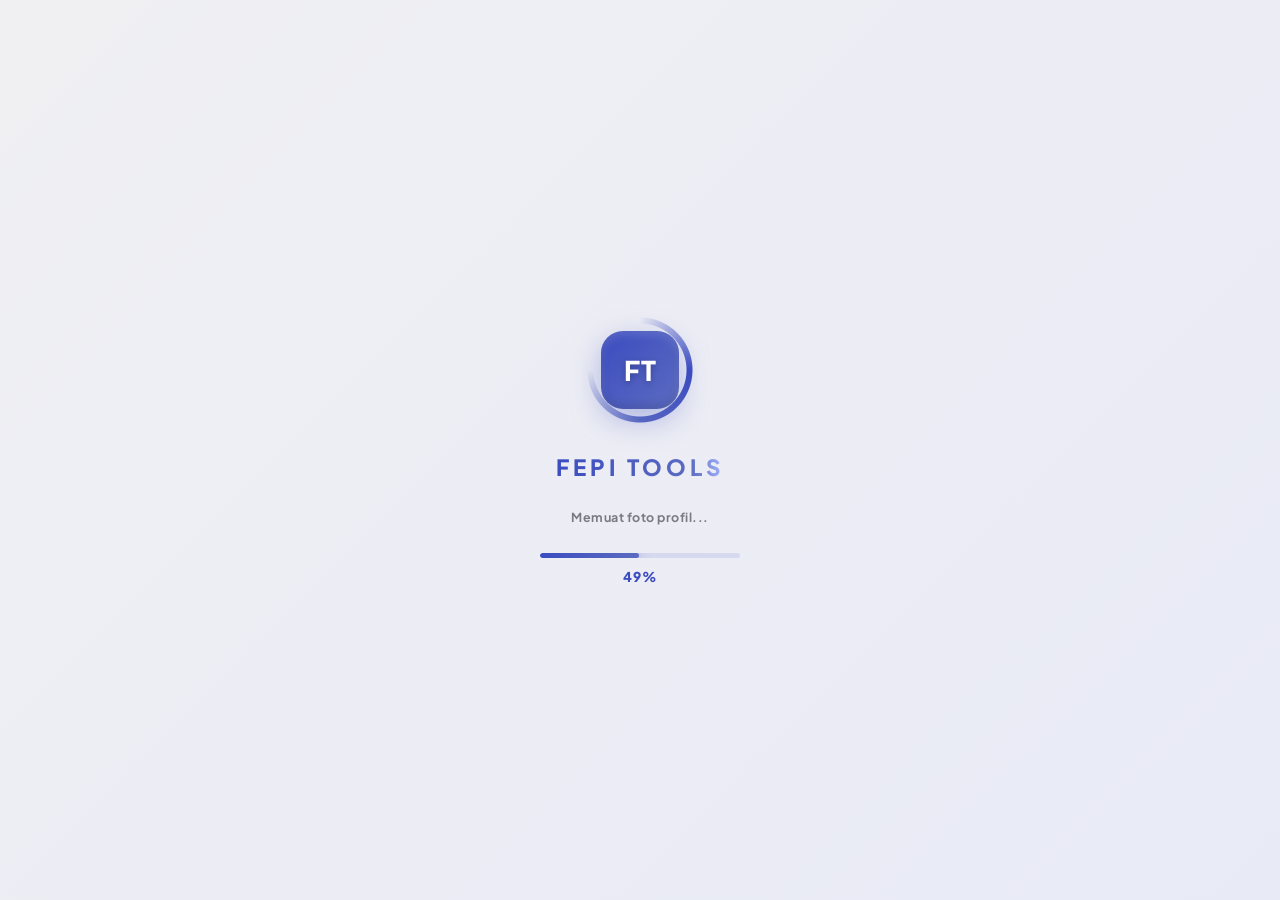
==== commit 8d25e1c7: "Update print statement from 'Hello' to 'Goodbye'" ====
--- a/index.html
+++ b/index.html
@@ -11,7 +11,6 @@
   <link href="https://fonts.googleapis.com/css2?family=Plus+Jakarta+Sans:wght@500;700;800;900&display=swap" rel="stylesheet">
 
   <style>
-    /* ==================== TEMA TERANG (DEFAULT) ==================== */
     :root {
       --bg-main: #F0F0F3;
       --bg-card: #FFFFFF;
@@ -29,14 +28,13 @@
       --shadow-btn: 4px 4px 12px rgba(174, 174, 192, 0.35), -4px -4px 12px rgba(255, 255, 255, 0.9);
       --shadow-inset: inset 2px 2px 6px rgba(174, 174, 192, 0.3), inset -2px -2px 6px rgba(255, 255, 255, 0.9);
       --loader-bg: linear-gradient(135deg, #F0F0F3 0%, #E8EAF6 50%, #F0F0F3 100%);
+      --loader-track: rgba(59, 76, 192, 0.12);
       --radius-card: 24px;
       --radius-btn: 16px;
       --radius-pill: 50px;
       --radius-sm: 12px;
     }
 
-    /* ==================== TEMA GELAP ==================== */
-    /* Dipicu oleh 2 hal: (1) prefers-color-scheme, (2) atribut data-theme="dark" di <html> */
     [data-theme="dark"] {
       --bg-main: #14141A;
       --bg-card: #1E1E28;
@@ -54,9 +52,9 @@
       --shadow-btn: 4px 4px 12px rgba(0, 0, 0, 0.4), -4px -4px 12px rgba(40, 40, 55, 0.45);
       --shadow-inset: inset 2px 2px 6px rgba(0, 0, 0, 0.5), inset -2px -2px 6px rgba(50, 50, 65, 0.4);
       --loader-bg: linear-gradient(135deg, #14141A 0%, #1E1E3A 50%, #14141A 100%);
-    }
-
-    /* Auto dari sistem — HANYA jika user belum set manual */
+      --loader-track: rgba(123, 138, 240, 0.15);
+    }
+
     @media (prefers-color-scheme: dark) {
       html:not([data-theme]) {
         --bg-main: #14141A;
@@ -75,6 +73,7 @@
         --shadow-btn: 4px 4px 12px rgba(0, 0, 0, 0.4), -4px -4px 12px rgba(40, 40, 55, 0.45);
         --shadow-inset: inset 2px 2px 6px rgba(0, 0, 0, 0.5), inset -2px -2px 6px rgba(50, 50, 65, 0.4);
         --loader-bg: linear-gradient(135deg, #14141A 0%, #1E1E3A 50%, #14141A 100%);
+        --loader-track: rgba(123, 138, 240, 0.15);
       }
     }
 
@@ -98,30 +97,29 @@
       transition: background-color 0.4s ease, color 0.4s ease;
     }
 
-    /* ==================== PAGE LOADER (BARU) ==================== */
+    /* ==================== PAGE LOADER ==================== */
     .page-loader {
       position: fixed;
       top: 0; left: 0;
       width: 100%; height: 100%;
       background: var(--loader-bg);
       background-size: 200% 200%;
-      animation: loaderGradient 5s ease infinite;
+      animation: loaderGradient 6s ease infinite;
       z-index: 99999;
       display: flex;
       flex-direction: column;
       justify-content: center;
       align-items: center;
-      gap: 24px;
-      /* Animasi "mantul ke bawah" saat keluar */
-      transition: transform 1s cubic-bezier(0.34, 1.56, 0.64, 1), 
-                  opacity 0.6s ease 0.4s;
-      will-change: transform;
-    }
-
-    /* Loader yang lagi "mantul" ke bawah */
-    .page-loader.bounce-out {
-      transform: translateY(120vh);
+      gap: 28px;
+      transition: opacity 0.7s cubic-bezier(0.4, 0, 0.2, 1),
+                  transform 0.7s cubic-bezier(0.4, 0, 0.2, 1);
+      will-change: opacity, transform;
+    }
+
+    .page-loader.hide {
       opacity: 0;
+      transform: scale(1.08);
+      pointer-events: none;
     }
 
     @keyframes loaderGradient {
@@ -129,73 +127,126 @@
       50% { background-position: 100% 50%; }
     }
 
-    /* Orb / bola berdenyut */
-    .loader-orb-wrapper {
+    .loader-logo-wrap {
       position: relative;
-      width: 100px;
-      height: 100px;
+      width: 110px;
+      height: 110px;
       display: flex;
       justify-content: center;
       align-items: center;
     }
 
-    .loader-orb {
-      width: 70px;
-      height: 70px;
+    .loader-logo-ring {
+      position: absolute;
+      inset: 0;
       border-radius: 50%;
-      background: radial-gradient(circle at 30% 30%, #8B9AF5, var(--blue-primary) 60%, var(--blue-dark));
-      box-shadow: 
-        0 0 30px rgba(59, 76, 192, 0.5),
-        0 0 60px rgba(59, 76, 192, 0.25),
-        inset -10px -10px 20px rgba(0, 0, 0, 0.15);
-      animation: orbFloat 2.4s cubic-bezier(0.45, 0, 0.55, 1) infinite;
+      background: conic-gradient(
+        from 0deg,
+        transparent 0%,
+        var(--blue-primary) 25%,
+        var(--blue-accent) 50%,
+        transparent 75%,
+        transparent 100%
+      );
+      animation: ringRotate 2.2s linear infinite;
+      -webkit-mask: radial-gradient(circle, transparent 46px, #000 47px, #000 52px, transparent 53px);
+      mask: radial-gradient(circle, transparent 46px, #000 47px, #000 52px, transparent 53px);
+    }
+
+    @keyframes ringRotate {
+      to { transform: rotate(360deg); }
+    }
+
+    .loader-logo-core {
       position: relative;
+      width: 78px;
+      height: 78px;
+      border-radius: 22px;
+      background: linear-gradient(135deg, var(--blue-primary) 0%, var(--blue-accent) 100%);
+      display: flex;
+      justify-content: center;
+      align-items: center;
+      box-shadow:
+        0 10px 30px rgba(59, 76, 192, 0.35),
+        inset 0 -4px 8px rgba(0, 0, 0, 0.12),
+        inset 0 4px 8px rgba(255, 255, 255, 0.15);
+      animation: logoPulse 2s ease-in-out infinite;
       z-index: 2;
     }
 
-    @keyframes orbFloat {
-      0%, 100% { transform: translateY(0) scale(1); }
-      50% { transform: translateY(-14px) scale(1.05); }
-    }
-
-    /* Cincin pulse di sekitar orb */
-    .loader-orb-pulse {
+    @keyframes logoPulse {
+      0%, 100% {
+        transform: scale(1);
+        box-shadow: 0 10px 30px rgba(59, 76, 192, 0.35), inset 0 -4px 8px rgba(0, 0, 0, 0.12), inset 0 4px 8px rgba(255, 255, 255, 0.15);
+      }
+      50% {
+        transform: scale(1.05);
+        box-shadow: 0 14px 40px rgba(59, 76, 192, 0.55), inset 0 -4px 8px rgba(0, 0, 0, 0.12), inset 0 4px 8px rgba(255, 255, 255, 0.15);
+      }
+    }
+
+    .loader-logo-text {
+      font-weight: 900;
+      font-size: 1.7rem;
+      letter-spacing: 1px;
+      color: #FFFFFF;
+      text-shadow: 0 2px 6px rgba(0, 0, 0, 0.25);
+      user-select: none;
+    }
+
+    .loader-particle {
       position: absolute;
-      width: 70px;
-      height: 70px;
+      width: 6px;
+      height: 6px;
+      background: var(--blue-primary);
       border-radius: 50%;
-      border: 2px solid var(--blue-primary);
-      opacity: 0.6;
-      animation: pulseRing 2.4s cubic-bezier(0.45, 0, 0.55, 1) infinite;
-    }
-
-    .loader-orb-pulse.pulse-2 {
-      animation-delay: 0.8s;
-    }
-
-    @keyframes pulseRing {
-      0% { transform: scale(1); opacity: 0.6; }
-      100% { transform: scale(2.2); opacity: 0; }
-    }
-
-    .loader-text {
+      opacity: 0;
+      animation: particleBurst 2.4s ease-out infinite;
+    }
+
+    .loader-particle:nth-child(1) { animation-delay: 0s; }
+    .loader-particle:nth-child(2) { animation-delay: 0.6s; }
+    .loader-particle:nth-child(3) { animation-delay: 1.2s; }
+    .loader-particle:nth-child(4) { animation-delay: 1.8s; }
+
+    @keyframes particleBurst {
+      0% {
+        opacity: 0;
+        transform: translate(0, 0) scale(0.5);
+      }
+      30% {
+        opacity: 1;
+      }
+      100% {
+        opacity: 0;
+        transform: translate(var(--tx, 60px), var(--ty, -60px)) scale(0);
+      }
+    }
+
+    .loader-title {
       font-weight: 900;
-      font-size: 1.3rem;
-      letter-spacing: 3px;
-      color: var(--blue-primary);
+      font-size: 1.4rem;
+      letter-spacing: 4px;
+      background: linear-gradient(
+        90deg,
+        var(--blue-primary) 0%,
+        var(--blue-accent) 40%,
+        #A5B4FC 50%,
+        var(--blue-accent) 60%,
+        var(--blue-primary) 100%
+      );
+      background-size: 200% auto;
+      -webkit-background-clip: text;
+      background-clip: text;
+      -webkit-text-fill-color: transparent;
+      animation: titleShine 3s linear infinite;
       white-space: nowrap;
-      animation: textShine 2.5s ease-in-out infinite;
-    }
-
-    @keyframes textShine {
-      0%, 100% {
-        text-shadow: 0 0 10px rgba(59, 76, 192, 0.25);
-        opacity: 0.9;
-      }
-      50% {
-        text-shadow: 0 0 20px rgba(59, 76, 192, 0.55), 0 0 40px rgba(59, 76, 192, 0.3);
-        opacity: 1;
-      }
+      user-select: none;
+    }
+
+    @keyframes titleShine {
+      0% { background-position: 0% center; }
+      100% { background-position: 200% center; }
     }
 
     .loader-status {
@@ -204,34 +255,62 @@
       color: var(--text-secondary);
       letter-spacing: 0.5px;
       min-height: 1.2em;
-    }
-
-    /* Loading dots baru */
-    .loader-dots {
-      display: flex;
+      transition: opacity 0.3s ease;
+      text-align: center;
+      padding: 0 20px;
+    }
+
+    .loader-progress-wrap {
+      width: 200px;
+      display: flex;
+      flex-direction: column;
+      align-items: center;
       gap: 10px;
-      margin-top: 4px;
-    }
-
-    .loader-dots span {
-      width: 10px;
-      height: 10px;
-      border-radius: 50%;
-      background: var(--blue-primary);
-      animation: dotWave 1.4s cubic-bezier(0.45, 0, 0.55, 1) infinite;
-    }
-
-    .loader-dots span:nth-child(1) { animation-delay: 0s; }
-    .loader-dots span:nth-child(2) { animation-delay: 0.15s; }
-    .loader-dots span:nth-child(3) { animation-delay: 0.3s; }
-    .loader-dots span:nth-child(4) { animation-delay: 0.45s; }
-
-    @keyframes dotWave {
-      0%, 100% { transform: scale(1); opacity: 0.4; }
-      50% { transform: scale(1.4); opacity: 1; }
-    }
-
-    /* ==================== ANIMASI MASUK ==================== */
+    }
+
+    .loader-progress {
+      width: 100%;
+      height: 5px;
+      background: var(--loader-track);
+      border-radius: 50px;
+      overflow: hidden;
+      position: relative;
+    }
+
+    .loader-progress-bar {
+      height: 100%;
+      width: 0%;
+      background: linear-gradient(90deg, var(--blue-primary), var(--blue-accent));
+      border-radius: 50px;
+      transition: width 0.4s cubic-bezier(0.4, 0, 0.2, 1);
+      box-shadow: 0 0 12px rgba(59, 76, 192, 0.5);
+      position: relative;
+      overflow: hidden;
+    }
+
+    .loader-progress-bar::after {
+      content: '';
+      position: absolute;
+      top: 0; left: -50%;
+      width: 50%;
+      height: 100%;
+      background: linear-gradient(90deg, transparent, rgba(255, 255, 255, 0.5), transparent);
+      animation: progressShine 1.6s linear infinite;
+    }
+
+    @keyframes progressShine {
+      to { left: 150%; }
+    }
+
+    .loader-percent {
+      font-weight: 900;
+      font-size: 0.85rem;
+      color: var(--blue-primary);
+      letter-spacing: 1px;
+      min-width: 45px;
+      text-align: center;
+    }
+
     .fade-up {
       opacity: 0;
       transform: translateY(70px);
@@ -303,7 +382,6 @@
       align-items: center;
     }
 
-    /* Tombol toggle tema */
     .theme-btn {
       width: 44px;
       height: 44px;
@@ -331,27 +409,11 @@
     .theme-btn:active { box-shadow: var(--shadow-inset); }
     .theme-btn:active .icon-svg { transform: rotate(180deg) scale(0.9); }
 
-    /* Icon bulan (muncul di mode terang, siap tukar ke gelap) */
-    .theme-btn .icon-moon {
-      opacity: 1;
-      transform: rotate(0deg);
-    }
-
-    .theme-btn .icon-sun {
-      opacity: 0;
-      transform: rotate(-180deg) scale(0.5);
-    }
-
-    /* Kalau mode gelap, tampilkan matahari */
-    [data-theme="dark"] .theme-btn .icon-moon {
-      opacity: 0;
-      transform: rotate(180deg) scale(0.5);
-    }
-
-    [data-theme="dark"] .theme-btn .icon-sun {
-      opacity: 1;
-      transform: rotate(0deg) scale(1);
-    }
+    .theme-btn .icon-moon { opacity: 1; transform: rotate(0deg); }
+    .theme-btn .icon-sun { opacity: 0; transform: rotate(-180deg) scale(0.5); }
+
+    [data-theme="dark"] .theme-btn .icon-moon { opacity: 0; transform: rotate(180deg) scale(0.5); }
+    [data-theme="dark"] .theme-btn .icon-sun { opacity: 1; transform: rotate(0deg) scale(1); }
 
     .brand-title {
       font-weight: 900;
@@ -1053,6 +1115,110 @@
       word-break: break-word;
     }
 
+    /* ===== STALK IG PROFILE CARD ===== */
+    .ig-profile-header {
+      display: flex;
+      flex-direction: column;
+      align-items: center;
+      padding: 20px 16px;
+      background: var(--bg-soft);
+      border-radius: 18px;
+      margin-bottom: 12px;
+    }
+
+    .ig-profile-pic {
+      width: 90px;
+      height: 90px;
+      border-radius: 50%;
+      object-fit: cover;
+      border: 3px solid var(--blue-primary);
+      margin-bottom: 12px;
+      background: var(--bg-card);
+    }
+
+    .ig-fullname {
+      font-weight: 900;
+      font-size: 1.05rem;
+      color: var(--text-primary);
+      margin-bottom: 4px;
+      text-align: center;
+    }
+
+    .ig-username {
+      font-weight: 700;
+      font-size: 0.85rem;
+      color: var(--blue-primary);
+      margin-bottom: 10px;
+    }
+
+    .ig-badges {
+      display: flex;
+      gap: 6px;
+      flex-wrap: wrap;
+      justify-content: center;
+      margin-bottom: 12px;
+    }
+
+    .ig-badge {
+      font-size: 0.65rem;
+      font-weight: 800;
+      padding: 4px 10px;
+      border-radius: 50px;
+      background: var(--blue-primary);
+      color: #FFFFFF;
+      text-transform: uppercase;
+      letter-spacing: 0.5px;
+    }
+
+    .ig-badge.private { background: #DC2626; }
+    .ig-badge.verified { background: #3B82F6; }
+    .ig-badge.business { background: #10B981; }
+
+    .ig-bio {
+      font-weight: 600;
+      font-size: 0.82rem;
+      color: var(--text-secondary);
+      text-align: center;
+      line-height: 1.5;
+      padding: 10px 14px;
+      background: var(--bg-card);
+      border-radius: 12px;
+      width: 100%;
+      word-break: break-word;
+      white-space: pre-line;
+    }
+
+    .ig-stats {
+      display: grid;
+      grid-template-columns: 1fr 1fr 1fr;
+      gap: 8px;
+      margin-bottom: 12px;
+    }
+
+    .ig-stat {
+      background: var(--bg-soft);
+      border-radius: 14px;
+      padding: 14px 8px;
+      text-align: center;
+    }
+
+    .ig-stat-value {
+      font-weight: 900;
+      font-size: 1.1rem;
+      color: var(--blue-primary);
+      display: block;
+    }
+
+    .ig-stat-label {
+      font-weight: 700;
+      font-size: 0.65rem;
+      color: var(--text-secondary);
+      text-transform: uppercase;
+      letter-spacing: 0.5px;
+      margin-top: 2px;
+      display: block;
+    }
+
     .loader {
       display: none;
       text-align: center;
@@ -1149,23 +1315,29 @@
 </head>
 <body>
 
-  <!-- ==================== PAGE LOADER (BARU) ==================== -->
   <div class="page-loader" id="pageLoader">
-    <div class="loader-orb-wrapper">
-      <div class="loader-orb-pulse"></div>
-      <div class="loader-orb-pulse pulse-2"></div>
-      <div class="loader-orb"></div>
+    <div class="loader-logo-wrap">
+      <div class="loader-logo-ring"></div>
+      <div class="loader-logo-core">
+        <div class="loader-logo-text">FT</div>
+      </div>
+      <div class="loader-particle" style="--tx: -70px; --ty: -50px;"></div>
+      <div class="loader-particle" style="--tx: 70px; --ty: -50px;"></div>
+      <div class="loader-particle" style="--tx: -70px; --ty: 50px;"></div>
+      <div class="loader-particle" style="--tx: 70px; --ty: 50px;"></div>
     </div>
-    <div class="loader-text" id="loaderText">FEPI TOOLS</div>
-    <div class="loader-status" id="loaderStatus">Memuat halaman...</div>
-    <div class="loader-dots">
-      <span></span><span></span><span></span><span></span>
+    <div class="loader-title">FEPI TOOLS</div>
+    <div class="loader-status" id="loaderStatus">Memuat aset...</div>
+    <div class="loader-progress-wrap">
+      <div class="loader-progress">
+        <div class="loader-progress-bar" id="loaderProgressBar"></div>
+      </div>
+      <div class="loader-percent" id="loaderPercent">0%</div>
     </div>
   </div>
 
   <div class="app-container" id="appContainer">
     
-    <!-- SIDEBAR -->
     <div class="sidebar-overlay" id="overlay" onclick="toggleMenu()"></div>
     <div class="sidebar" id="sidebar">
       <h3>Menu Navigasi</h3>
@@ -1184,7 +1356,6 @@
       </a>
     </div>
 
-    <!-- HEADER -->
     <header class="header-nav fade-up" id="anim-header">
       <button class="menu-btn" onclick="toggleMenu()" aria-label="Toggle Menu">
         <svg class="icon-svg" viewBox="0 0 24 24"><path d="M3 18h18v-2H3v2zm0-5h18v-2H3v2zm0-7v2h18V6H3z"/></svg>
@@ -1192,25 +1363,17 @@
       <div class="brand-title">FEPI TOOLS</div>
       <div class="header-right">
         <button class="theme-btn" onclick="toggleTheme()" aria-label="Toggle Tema">
-          <!-- Icon bulan (mode terang) -->
           <svg class="icon-svg icon-moon" viewBox="0 0 24 24"><path d="M12 3c-4.97 0-9 4.03-9 9s4.03 9 9 9 9-4.03 9-9c0-.46-.04-.92-.1-1.36-.98 1.37-2.58 2.26-4.4 2.26-2.98 0-5.4-2.42-5.4-5.4 0-1.81.89-3.42 2.26-4.4-.44-.06-.9-.1-1.36-.1z"/></svg>
-          <!-- Icon matahari (mode gelap) -->
           <svg class="icon-svg icon-sun" viewBox="0 0 24 24"><path d="M12 7c-2.76 0-5 2.24-5 5s2.24 5 5 5 5-2.24 5-5-2.24-5-5-5zM2 13h2c.55 0 1-.45 1-1s-.45-1-1-1H2c-.55 0-1 .45-1 1s.45 1 1 1zm18 0h2c.55 0 1-.45 1-1s-.45-1-1-1h-2c-.55 0-1 .45-1 1s.45 1 1 1zM11 2v2c0 .55.45 1 1 1s1-.45 1-1V2c0-.55-.45-1-1-1s-1 .45-1 1zm0 18v2c0 .55.45 1 1 1s1-.45 1-1v-2c0-.55-.45-1-1-1s-1 .45-1 1zM5.99 4.58c-.39-.39-1.03-.39-1.41 0-.39.39-.39 1.03 0 1.41l1.06 1.06c.39.39 1.03.39 1.41 0 .39-.39.39-1.03 0-1.41L5.99 4.58zm12.37 12.37c-.39-.39-1.03-.39-1.41 0-.39.39-.39 1.03 0 1.41l1.06 1.06c.39.39 1.03.39 1.41 0 .39-.39.39-1.03 0-1.41l-1.06-1.06zm1.06-10.96c.39-.39.39-1.03 0-1.41-.39-.39-1.03-.39-1.41 0l-1.06 1.06c-.39.39-.39 1.03 0 1.41.39.39 1.03.39 1.41 0l1.06-1.06zM7.05 18.36c.39-.39.39-1.03 0-1.41-.39-.39-1.03-.39-1.41 0l-1.06 1.06c-.39.39-.39 1.03 0 1.41.39.39 1.03.39 1.41 0l1.06-1.06z"/></svg>
         </button>
       </div>
     </header>
 
-    <!-- ==================== HOME PAGE ==================== -->
     <div id="homePage" class="page-section active">
       <section class="profile-section">
         <div class="profile-avatar fade-up" id="anim-avatar">
           <div class="avatar-spinner" id="avatarSpinner"></div>
-          <img src="" 
-               alt="Profil" 
-               id="profileImage"
-               loading="eager"
-               decoding="async"
-               fetchpriority="high"
+          <img src="" alt="Profil" id="profileImage" loading="eager" decoding="async" fetchpriority="high"
                onload="this.classList.add('loaded'); document.getElementById('avatarSpinner').classList.add('hide');">
         </div>
         <div class="profile-name fade-up" id="anim-name">Tools Serba Bisa</div>
@@ -1270,7 +1433,6 @@
       </footer>
     </div>
 
-    <!-- ==================== DOWNLOADER MENU ==================== -->
     <div id="downloaderMenuPage" class="page-section">
       <button class="back-btn" onclick="showPage('homePage')">
         <svg class="icon-svg" viewBox="0 0 24 24"><path d="M20 11H7.83l5.59-5.59L12 4l-8 8 8 8 1.41-1.41L7.83 13H20v-2z"/></svg> Kembali
@@ -1296,7 +1458,6 @@
       </main>
     </div>
 
-    <!-- ==================== MAKER MENU ==================== -->
     <div id="makerMenuPage" class="page-section">
       <button class="back-btn" onclick="showPage('homePage')">
         <svg class="icon-svg" viewBox="0 0 24 24"><path d="M20 11H7.83l5.59-5.59L12 4l-8 8 8 8 1.41-1.41L7.83 13H20v-2z"/></svg> Kembali
@@ -1312,7 +1473,6 @@
       </main>
     </div>
 
-    <!-- ==================== STALK MENU ==================== -->
     <div id="stalkMenuPage" class="page-section">
       <button class="back-btn" onclick="showPage('homePage')">
         <svg class="icon-svg" viewBox="0 0 24 24"><path d="M20 11H7.83l5.59-5.59L12 4l-8 8 8 8 1.41-1.41L7.83 13H20v-2z"/></svg> Kembali
@@ -1330,10 +1490,14 @@
           <svg class="icon-svg" viewBox="0 0 24 24"><path d="M19 3H5c-1.1 0-2 .9-2 2v14c0 1.1.9 2 2 2h14c1.1 0 2-.9 2-2V5c0-1.1-.9-2-2-2zm-3 10h-4v4h-4v-4H4v-4h4V5h4v4h4v4z"/></svg>
           <span>Roblox</span>
         </div>
+
+        <div class="grid-card feature-item" onclick="showPage('stalkIGPage')">
+          <svg class="icon-svg" viewBox="0 0 24 24"><path d="M12 2.163c3.204 0 3.584.012 4.85.07 3.252.148 4.771 1.691 4.919 4.919.058 1.265.069 1.645.069 4.849 0 3.205-.012 3.584-.069 4.849-.149 3.225-1.664 4.771-4.919 4.919-1.266.058-1.644.07-4.85.07-3.204 0-3.584-.012-4.849-.07-3.26-.149-4.771-1.699-4.919-4.92-.058-1.265-.07-1.644-.07-4.849 0-3.204.013-3.583.07-4.849.149-3.227 1.664-4.771 4.919-4.919 1.266-.057 1.645-.069 4.849-.069zm0-2.163c-3.259 0-3.667.014-4.947.072-4.358.2-6.78 2.618-6.98 6.98-.059 1.281-.073 1.689-.073 4.948 0 3.259.014 3.668.072 4.948.2 4.358 2.618 6.78 6.98 6.98 1.281.058 1.689.072 4.948.072 3.259 0 3.668-.014 4.948-.072 4.354-.2 6.782-2.618 6.979-6.98.059-1.28.073-1.689.073-4.948 0-3.259-.014-3.667-.072-4.947-.196-4.354-2.617-6.78-6.979-6.98-1.281-.059-1.69-.073-4.949-.073zm0 5.838c-3.403 0-6.162 2.759-6.162 6.162s2.759 6.163 6.162 6.163 6.162-2.759 6.162-6.163c0-3.403-2.759-6.162-6.162-6.162zm0 10.162c-2.209 0-4-1.79-4-4 0-2.209 1.791-4 4-4s4 1.791 4 4c0 2.21-1.791 4-4 4zm6.406-11.845c-.796 0-1.441.645-1.441 1.44s.645 1.44 1.441 1.44c.795 0 1.439-.645 1.439-1.44s-.644-1.44-1.439-1.44z"/></svg>
+          <span>Stalk Instagram</span>
+        </div>
       </main>
     </div>
 
-    <!-- ==================== LAINNYA MENU ==================== -->
     <div id="lainnyaMenuPage" class="page-section">
       <button class="back-btn" onclick="showPage('homePage')">
         <svg class="icon-svg" viewBox="0 0 24 24"><path d="M20 11H7.83l5.59-5.59L12 4l-8 8 8 8 1.41-1.41L7.83 13H20v-2z"/></svg> Kembali
@@ -1348,7 +1512,6 @@
       </div>
     </div>
 
-    <!-- ==================== TIKTOK DOWNLOADER ==================== -->
     <div id="tiktokDownloaderPage" class="page-section">
       <button class="back-btn" onclick="showPage('downloaderMenuPage')">
         <svg class="icon-svg" viewBox="0 0 24 24"><path d="M20 11H7.83l5.59-5.59L12 4l-8 8 8 8 1.41-1.41L7.83 13H20v-2z"/></svg> Kembali
@@ -1380,7 +1543,6 @@
       </div>
     </div>
 
-    <!-- ==================== INSTAGRAM DOWNLOADER ==================== -->
     <div id="igDownloaderPage" class="page-section">
       <button class="back-btn" onclick="showPage('downloaderMenuPage')">
         <svg class="icon-svg" viewBox="0 0 24 24"><path d="M20 11H7.83l5.59-5.59L12 4l-8 8 8 8 1.41-1.41L7.83 13H20v-2z"/></svg> Kembali
@@ -1410,7 +1572,6 @@
       </div>
     </div>
 
-    <!-- ==================== YOUTUBE DOWNLOADER ==================== -->
     <div id="youtubeDownloaderPage" class="page-section">
       <button class="back-btn" onclick="showPage('downloaderMenuPage')">
         <svg class="icon-svg" viewBox="0 0 24 24"><path d="M20 11H7.83l5.59-5.59L12 4l-8 8 8 8 1.41-1.41L7.83 13H20v-2z"/></svg> Kembali
@@ -1443,7 +1604,6 @@
       </div>
     </div>
 
-    <!-- ==================== BRAT GENERATOR ==================== -->
     <div id="bratMakerPage" class="page-section">
       <button class="back-btn" onclick="showPage('makerMenuPage')">
         <svg class="icon-svg" viewBox="0 0 24 24"><path d="M20 11H7.83l5.59-5.59L12 4l-8 8 8 8 1.41-1.41L7.83 13H20v-2z"/></svg> Kembali
@@ -1473,7 +1633,6 @@
       </div>
     </div>
 
-    <!-- ==================== STALK FREE FIRE ==================== -->
     <div id="ffStalkPage" class="page-section">
       <button class="back-btn" onclick="showPage('stalkMenuPage')">
         <svg class="icon-svg" viewBox="0 0 24 24"><path d="M20 11H7.83l5.59-5.59L12 4l-8 8 8 8 1.41-1.41L7.83 13H20v-2z"/></svg> Kembali
@@ -1503,7 +1662,6 @@
       </div>
     </div>
 
-    <!-- ==================== STALK ROBLOX ==================== -->
     <div id="robloxStalkPage" class="page-section">
       <button class="back-btn" onclick="showPage('stalkMenuPage')">
         <svg class="icon-svg" viewBox="0 0 24 24"><path d="M20 11H7.83l5.59-5.59L12 4l-8 8 8 8 1.41-1.41L7.83 13H20v-2z"/></svg> Kembali
@@ -1533,7 +1691,38 @@
       </div>
     </div>
 
-    <!-- ==================== CONTACT ME PAGE ==================== -->
+    <!-- ==================== STALK INSTAGRAM ==================== -->
+    <div id="stalkIGPage" class="page-section">
+      <button class="back-btn" onclick="showPage('stalkMenuPage')">
+        <svg class="icon-svg" viewBox="0 0 24 24"><path d="M20 11H7.83l5.59-5.59L12 4l-8 8 8 8 1.41-1.41L7.83 13H20v-2z"/></svg> Kembali
+      </button>
+
+      <h2 class="page-title">Stalk Instagram</h2>
+      
+      <div class="input-wrapper">
+        <input type="text" id="igStalkUsername" class="input-box" placeholder="Username atau URL Instagram...">
+        <button class="paste-btn" onclick="pasteFromClipboard('igStalkUsername')">
+          <svg class="icon-svg" viewBox="0 0 24 24"><path d="M19 2h-4.18C14.4.84 13.3 0 12 0c-1.3 0-2.4.84-2.82 2H5c-1.1 0-2 .9-2 2v16c0 1.1.9 2 2 2h14c1.1 0 2-.9 2-2V4c0-1.1-.9-2-2-2zm-7 0c.55 0 1 .45 1 1s-.45 1-1 1-1-.45-1-1 .45-1 1-1zm7 18H5V4h2v3h10V4h2v16z"/></svg>
+          Tempel
+        </button>
+      </div>
+      
+      <button class="action-btn" onclick="fetchStalkIG()">
+        <svg class="icon-svg" viewBox="0 0 24 24"><path d="M15.5 14h-.79l-.28-.27C15.41 12.59 16 11.11 16 9.5 16 5.91 13.09 3 9.5 3S3 5.91 3 9.5 5.91 16 9.5 16c1.61 0 3.09-.59 4.23-1.57l.27.28v.79l5 4.99L20.49 19l-4.99-5zm-6 0C7.01 14 5 11.99 5 9.5S7.01 5 9.5 5 14 7.01 14 9.5 11.99 14 9.5 14z"/></svg> Cek Akun
+      </button>
+
+      <div class="loader" id="stalkIGLoader">
+        <svg class="icon-svg spinner-svg" viewBox="0 0 24 24"><path d="M12 4V2A10 10 0 0 0 2 12h2a8 8 0 0 1 8-8z"/></svg> Mengambil Data...
+      </div>
+
+      <div class="result-card" id="stalkIGResultCard">
+        <div class="ig-profile-header" id="stalkIGProfile"></div>
+        <div class="ig-stats" id="stalkIGStats"></div>
+        <div class="stalk-info-list" id="stalkIGDetails"></div>
+      </div>
+    </div>
+
+    <!-- ==================== CONTACT ME ==================== -->
     <div id="contactPage" class="page-section">
       <button class="back-btn" onclick="showPage('homePage')">
         <svg class="icon-svg" viewBox="0 0 24 24"><path d="M20 11H7.83l5.59-5.59L12 4l-8 8 8 8 1.41-1.41L7.83 13H20v-2z"/></svg> Kembali
@@ -1544,10 +1733,7 @@
       <div style="text-align: center; margin-bottom: 20px;">
         <div class="profile-avatar" style="margin: 0 auto 12px;">
           <div class="avatar-spinner" id="avatarSpinnerContact"></div>
-          <img src="" 
-               alt="Profile"
-               id="profileImageContact"
-               loading="eager"
+          <img src="" alt="Profile" id="profileImageContact" loading="eager"
                onload="this.classList.add('loaded'); document.getElementById('avatarSpinnerContact').classList.add('hide');">
         </div>
       </div>
@@ -1557,10 +1743,7 @@
       </p>
 
       <a href="https://wa.me/6281553801021?text=Halo%20Fepi%20Tools%2C%20saya%20mau%20tanya..." 
-         target="_blank" 
-         rel="noopener noreferrer"
-         class="action-btn wa-btn" 
-         style="text-decoration: none;">
+         target="_blank" rel="noopener noreferrer" class="action-btn wa-btn" style="text-decoration: none;">
         <svg class="icon-svg" viewBox="0 0 24 24"><path d="M16.75 13.96c-.25-.13-1.47-.72-1.7-.81-.22-.08-.39-.13-.56.12-.17.25-.66.81-.81.98-.15.17-.31.19-.56.07-.25-.13-1.07-.39-2.04-1.25-.75-.67-1.26-1.5-1.41-1.75-.15-.25-.02-.38.11-.5.11-.11.25-.29.37-.44.13-.15.17-.25.25-.42.08-.17.04-.31-.02-.44-.06-.13-.56-1.35-.77-1.85-.2-.48-.41-.42-.56-.43h-.48c-.17 0-.44.06-.67.31-.22.25-.86.84-.86 2.05 0 1.21.88 2.38 1 2.54.13.17 1.73 2.64 4.19 3.7.59.25 1.04.41 1.4.52.59.19 1.13.16 1.56.1.48-.07 1.47-.6 1.67-1.18.21-.58.21-1.07.15-1.18-.07-.1-.23-.17-.48-.3zM12 2a10 10 0 0 0-10 10c0 1.77.46 3.45 1.28 4.92L2 22l5.25-1.38A9.94 9.94 0 0 0 12 22a10 10 0 0 0 10-10A10 10 0 0 0 12 2z"/></svg>
         Chat via WhatsApp
       </a>
@@ -1571,7 +1754,7 @@
       </div>
     </div>
 
-    <!-- ==================== REPORT BUG PAGE ==================== -->
+    <!-- ==================== REPORT BUG ==================== -->
     <div id="reportBugPage" class="page-section">
       <button class="back-btn" onclick="showPage('homePage')">
         <svg class="icon-svg" viewBox="0 0 24 24"><path d="M20 11H7.83l5.59-5.59L12 4l-8 8 8 8 1.41-1.41L7.83 13H20v-2z"/></svg> Kembali
@@ -1592,6 +1775,7 @@
         <option value="Brat Generator">Brat Generator</option>
         <option value="Stalk Free Fire">Stalk Free Fire</option>
         <option value="Stalk Roblox">Stalk Roblox</option>
+        <option value="Stalk Instagram">Stalk Instagram</option>
         <option value="Contact Me">Contact Me</option>
         <option value="Report Bug">Report Bug</option>
         <option value="Request Fitur">Request Fitur</option>
@@ -1599,7 +1783,7 @@
       </select>
 
       <label class="form-label">Alasan / Detail Bug</label>
-      <textarea id="bugReason" class="form-textarea" placeholder="Jelaskan bug yang kamu temukan... Contoh: 'Ketika klik download, muncul error 404'"></textarea>
+      <textarea id="bugReason" class="form-textarea" placeholder="Jelaskan bug yang kamu temukan..."></textarea>
 
       <button class="action-btn wa-btn" onclick="sendBugReport()">
         <svg class="icon-svg" viewBox="0 0 24 24"><path d="M2.01 21L23 12 2.01 3 2 10l15 2-15 2z"/></svg>
@@ -1607,7 +1791,7 @@
       </button>
     </div>
 
-    <!-- ==================== REQUEST FITUR PAGE ==================== -->
+    <!-- ==================== REQUEST FITUR ==================== -->
     <div id="requestFeaturePage" class="page-section">
       <button class="back-btn" onclick="showPage('homePage')">
         <svg class="icon-svg" viewBox="0 0 24 24"><path d="M20 11H7.83l5.59-5.59L12 4l-8 8 8 8 1.41-1.41L7.83 13H20v-2z"/></svg> Kembali
@@ -1620,7 +1804,7 @@
       </p>
 
       <label class="form-label">Jelaskan Apa Yang Mau Di Request</label>
-      <textarea id="requestText" class="form-textarea" placeholder="Contoh: 'Tolong tambahin downloader YouTube' atau 'Bikin fitur AI Chat'..."></textarea>
+      <textarea id="requestText" class="form-textarea" placeholder="Contoh: 'Tolong tambahin downloader YouTube'..."></textarea>
 
       <button class="action-btn wa-btn" onclick="sendFeatureRequest()">
         <svg class="icon-svg" viewBox="0 0 24 24"><path d="M2.01 21L23 12 2.01 3 2 10l15 2-15 2z"/></svg>
@@ -1633,76 +1817,93 @@
   <script>
     const API_URL = 'https://script.google.com/macros/s/AKfycbwC2K0zPi_9POOlRNX8Dy-JBL1yWH8M-CqYW49A7yn0s9jgXqfscyb_oqB6uwQvVzjC/exec';
     const WA_NUMBER = '6281553801021';
+    
+    // Endpoint Betabotz (taruh di HTML, bukan di Code.gs)
+    const BETABOTZ_STALK_IG_ENDPOINT = 'https://api.betabotz.eu.org/api/stalk/ig';
 
     /* ==================== THEME TOGGLE ==================== */
-    // Prioritas: (1) localStorage (user pilih manual), (2) prefers-color-scheme (sistem)
     function applyStoredTheme() {
       const saved = localStorage.getItem('fepi_theme');
       if (saved === 'dark' || saved === 'light') {
         document.documentElement.setAttribute('data-theme', saved);
       }
-      // Kalau nggak ada saved → biarkan default (auto via media query)
     }
 
     function toggleTheme() {
       const current = document.documentElement.getAttribute('data-theme');
       let next;
-
-      // Kalau belum ada data-theme (mode auto), tentukan kebalikannya
       if (!current) {
         const systemDark = window.matchMedia && window.matchMedia('(prefers-color-scheme: dark)').matches;
         next = systemDark ? 'light' : 'dark';
       } else {
         next = current === 'dark' ? 'light' : 'dark';
       }
-
       document.documentElement.setAttribute('data-theme', next);
       localStorage.setItem('fepi_theme', next);
-      console.log('Tema diubah ke:', next.toUpperCase());
-    }
-
-    // Terapkan tema tersimpan SEBELUM render (anti flash)
+    }
+
     applyStoredTheme();
 
     /* ==================== LOADER ==================== */
-    const MIN_LOADER_DURATION = 2200;
+    const MIN_LOADER_DURATION = 2400;
     let photoLoaded = false;
     let pageLoaded = false;
     const startTime = Date.now();
+    let progressInterval = null;
+
+    function startProgressSimulation() {
+      const bar = document.getElementById('loaderProgressBar');
+      const pct = document.getElementById('loaderPercent');
+      let progress = 0;
+      
+      progressInterval = setInterval(() => {
+        if (progress < 30) progress += 3;
+        else if (progress < 70) progress += 1.5;
+        else if (progress < 90) progress += 0.5;
+        else if (progress < 98) progress += 0.2;
+        if (progress > 98) progress = 98;
+        const display = Math.floor(progress);
+        bar.style.width = progress + '%';
+        pct.textContent = display + '%';
+      }, 60);
+    }
 
     function setLoaderStatus(text) {
       const el = document.getElementById('loaderStatus');
       if (el) el.textContent = text;
     }
 
+    function finishProgress() {
+      if (progressInterval) clearInterval(progressInterval);
+      const bar = document.getElementById('loaderProgressBar');
+      const pct = document.getElementById('loaderPercent');
+      bar.style.width = '100%';
+      pct.textContent = '100%';
+    }
+
     function checkLoaderDone() {
       const elapsed = Date.now() - startTime;
       const minTimePassed = elapsed >= MIN_LOADER_DURATION;
 
       if (photoLoaded && pageLoaded && minTimePassed) {
-        bounceLoaderOut();
+        finishProgress();
+        setLoaderStatus('Siap!');
+        setTimeout(hideLoaderAndAnimate, 350);
       } else if (photoLoaded && pageLoaded && !minTimePassed) {
         setTimeout(() => checkLoaderDone(), MIN_LOADER_DURATION - elapsed);
       }
     }
 
-    function bounceLoaderOut() {
+    function hideLoaderAndAnimate() {
       const loader = document.getElementById('pageLoader');
       const app = document.getElementById('appContainer');
-
       if (!loader || !app) return;
-
-      // Tampilkan app di belakang loader dulu
+      loader.classList.add('hide');
       app.classList.add('ready');
-
-      // Tambah class bounce-out → loader mantul ke bawah dengan smooth
-      loader.classList.add('bounce-out');
-
-      // Setelah loader hilang (1s bounce + 0.4s delay), mulai animasi masuk
       setTimeout(() => {
         loader.style.display = 'none';
         animateElements();
-      }, 1200);
+      }, 800);
     }
 
     window.addEventListener('load', function() {
@@ -1712,15 +1913,10 @@
     });
 
     window.addEventListener('DOMContentLoaded', function() {
+      startProgressSimulation();
+      setTimeout(() => setLoaderStatus('Memuat foto profil...'), 500);
       const img = document.getElementById('profileImage');
-      if (!img) {
-        photoLoaded = true;
-        checkLoaderDone();
-        return;
-      }
-
-      setLoaderStatus('Memuat foto profil...');
-
+      if (!img) { photoLoaded = true; checkLoaderDone(); return; }
       if (img.complete && img.naturalWidth > 0) {
         photoLoaded = true;
         checkLoaderDone();
@@ -1736,43 +1932,26 @@
           checkLoaderDone();
         });
       }
-
       setTimeout(() => {
         if (!photoLoaded) {
           photoLoaded = true;
           setLoaderStatus('Melanjutkan...');
           checkLoaderDone();
         }
-      }, 5000);
+      }, 6000);
     });
 
     function animateElements() {
       const order = [
-        'anim-header',
-        'anim-avatar',
-        'anim-name',
-        'anim-link1',
-        'linkBioData',
-        'anim-link3',
-        'anim-stat1',
-        'anim-stat2',
-        'anim-card1',
-        'anim-card2',
-        'anim-card3',
-        'anim-card4',
-        'anim-footer'
+        'anim-header','anim-avatar','anim-name','anim-link1','linkBioData',
+        'anim-link3','anim-stat1','anim-stat2','anim-card1','anim-card2',
+        'anim-card3','anim-card4','anim-footer'
       ];
-
-      // Delay antar elemen — lebih lambat biar rapi
       const DELAY_PER_ITEM = 420;
-
       order.forEach((id, index) => {
         const el = document.getElementById(id);
         if (!el) return;
-
-        setTimeout(() => {
-          el.classList.add('show');
-        }, index * DELAY_PER_ITEM);
+        setTimeout(() => el.classList.add('show'), index * DELAY_PER_ITEM);
       });
     }
 
@@ -1790,6 +1969,92 @@
       next: `<svg class="icon-svg" viewBox="0 0 24 24"><path d="M10 6L8.59 7.41 13.17 12l-4.58 4.59L10 18l6-6z"/></svg>`
     };
 
+    /* ==================== STALK INSTAGRAM ==================== */
+    async function fetchStalkIG() {
+      const input = document.getElementById('igStalkUsername').value.trim();
+      const loader = document.getElementById('stalkIGLoader');
+      const resultCard = document.getElementById('stalkIGResultCard');
+      const profileBox = document.getElementById('stalkIGProfile');
+      const statsBox = document.getElementById('stalkIGStats');
+      const detailsBox = document.getElementById('stalkIGDetails');
+
+      if (!input) {
+        alert('Harap masukkan Username Instagram!');
+        return;
+      }
+
+      loader.style.display = 'block';
+      resultCard.style.display = 'none';
+      profileBox.innerHTML = '';
+      statsBox.innerHTML = '';
+      detailsBox.innerHTML = '';
+
+      try {
+        // Panggil Apps Script dengan endpoint + username (API key ada di Code.gs)
+        const url = `${API_URL}?action=stalkIG&endpoint=${encodeURIComponent(BETABOTZ_STALK_IG_ENDPOINT)}&username=${encodeURIComponent(input)}`;
+        const res = await fetch(url);
+        const json = await res.json();
+
+        if (!json.status || !json.result) {
+          throw new Error(json.message || 'Data tidak ditemukan');
+        }
+
+        const data = json.result;
+
+        // Format bio (ganti \n jadi <br>)
+        const bioHtml = (data.bio || '').replace(/\n/g, '<br>');
+
+        // Badge
+        let badges = '';
+        if (data.isPrivate) badges += `<span class="ig-badge private">Private</span>`;
+        if (data.isVerified) badges += `<span class="ig-badge verified">Verified</span>`;
+        if (data.isBusiness) badges += `<span class="ig-badge business">Business</span>`;
+
+        // Profile header card
+        profileBox.innerHTML = `
+          <img src="${data.photoUrlHd || data.photoUrl || ''}" alt="Profile" class="ig-profile-pic" onerror="this.style.display='none'">
+          <div class="ig-fullname">${data.fullName || '-'}</div>
+          <div class="ig-username">@${data.username || '-'}</div>
+          ${badges ? `<div class="ig-badges">${badges}</div>` : ''}
+          ${data.bio ? `<div class="ig-bio">${bioHtml}</div>` : ''}
+        `;
+
+        // Stats grid
+        statsBox.innerHTML = `
+          <div class="ig-stat">
+            <span class="ig-stat-value">${data.postsCount ?? 0}</span>
+            <span class="ig-stat-label">Posts</span>
+          </div>
+          <div class="ig-stat">
+            <span class="ig-stat-value">${data.followers ?? 0}</span>
+            <span class="ig-stat-label">Followers</span>
+          </div>
+          <div class="ig-stat">
+            <span class="ig-stat-value">${data.following ?? 0}</span>
+            <span class="ig-stat-label">Following</span>
+          </div>
+        `;
+
+        // Details
+        let detailHtml = '';
+        if (data.id) detailHtml += `<div class="stalk-info-item"><span class="label">User ID</span><span class="value">${data.id}</span></div>`;
+        if (data.accountType !== undefined) detailHtml += `<div class="stalk-info-item"><span class="label">Account Type</span><span class="value">${data.accountType}</span></div>`;
+        if (data.category) detailHtml += `<div class="stalk-info-item"><span class="label">Kategori</span><span class="value">${data.category}</span></div>`;
+        if (data.externalUrl) detailHtml += `<div class="stalk-info-item" style="grid-column: 1 / -1;"><span class="label">Link Eksternal</span><span class="value"><a href="${data.externalUrl}" target="_blank" style="color: var(--blue-primary); text-decoration: none;">${data.externalUrl}</a></span></div>`;
+
+        detailsBox.innerHTML = detailHtml;
+
+        resultCard.style.display = 'block';
+
+      } catch (error) {
+        console.error(error);
+        alert('Gagal mengambil data: ' + error.message);
+      } finally {
+        loader.style.display = 'none';
+      }
+    }
+
+    /* ==================== TIKTOK DOWNLOADER ==================== */
     async function fetchTikTok() {
       const urlInput = document.getElementById('tiktokUrl').value.trim();
       const loader = document.getElementById('loader');
@@ -1905,6 +2170,7 @@
       }
     }
 
+    /* ==================== YOUTUBE ==================== */
     async function fetchYouTube() {
       const urlInput = document.getElementById('youtubeUrl').value.trim();
       const loader = document.getElementById('youtubeLoader');
@@ -2059,19 +2325,11 @@
     async function fetchLocation() {
       try {
         const position = await new Promise((resolve, reject) => {
-          if (!navigator.geolocation) {
-            reject(new Error('Geolocation tidak didukung browser'));
-            return;
-          }
-
+          if (!navigator.geolocation) { reject(new Error('Geolocation tidak didukung')); return; }
           navigator.geolocation.getCurrentPosition(
             (pos) => resolve(pos),
             (err) => reject(err),
-            {
-              enableHighAccuracy: true,
-              timeout: 15000,
-              maximumAge: 0
-            }
+            { enableHighAccuracy: true, timeout: 15000, maximumAge: 0 }
           );
         });
 
@@ -2080,14 +2338,10 @@
         const accuracy = position.coords.accuracy;
 
         let location = `${lat.toFixed(4)}, ${lon.toFixed(4)}`;
-        let city = '-';
-        let region = '-';
-        let country = '-';
+        let city = '-', region = '-', country = '-';
 
         try {
-          const geoRes = await fetch(
-            `https://api.bigdatacloud.net/data/reverse-geocode-client?latitude=${lat}&longitude=${lon}&localityLanguage=id`
-          );
+          const geoRes = await fetch(`https://api.bigdatacloud.net/data/reverse-geocode-client?latitude=${lat}&longitude=${lon}&localityLanguage=id`);
           if (geoRes.ok) {
             const geoData = await geoRes.json();
             city = geoData.city || geoData.locality || '-';
@@ -2095,50 +2349,20 @@
             country = geoData.countryName || '-';
             location = [city, region, country].filter(x => x && x !== '-').join(', ');
           }
-        } catch (e) {
-          console.warn('Reverse geocoding gagal:', e);
-        }
-
-        return {
-          ip: '-',
-          location: location || '-',
-          city: city,
-          region: region,
-          country: country,
-          lat: lat,
-          lon: lon,
-          accuracy: accuracy,
-          source: 'gps'
-        };
-
+        } catch (e) { console.warn('Reverse geocoding gagal:', e); }
+
+        return { ip: '-', location: location || '-', city, region, country, lat, lon, accuracy, source: 'gps' };
       } catch (err) {
         console.warn('GPS gagal / ditolak:', err.message);
-
         try {
           const res = await fetch('https://ipapi.co/json/');
           if (res.ok) {
             const data = await res.json();
             const location = [data.city, data.region, data.country_name].filter(Boolean).join(', ');
-            return {
-              ip: data.ip || '-',
-              location: location || '-',
-              city: data.city || '-',
-              region: data.region || '-',
-              country: data.country_name || '-',
-              lat: data.latitude || null,
-              lon: data.longitude || null,
-              accuracy: null,
-              source: 'ip'
-            };
+            return { ip: data.ip || '-', location: location || '-', city: data.city || '-', region: data.region || '-', country: data.country_name || '-', lat: data.latitude || null, lon: data.longitude || null, accuracy: null, source: 'ip' };
           }
-        } catch (e) {
-          console.warn('IP fallback gagal juga:', e);
-        }
-
-        return {
-          ip: '-', location: '-', city: '-', region: '-', country: '-',
-          lat: null, lon: null, accuracy: null, source: 'unknown'
-        };
+        } catch (e) {}
+        return { ip: '-', location: '-', city: '-', region: '-', country: '-', lat: null, lon: null, accuracy: null, source: 'unknown' };
       }
     }
 
@@ -2146,19 +2370,17 @@
       const visitorCountEl = document.getElementById('visitorCount');
       const visitorLoadingEl = document.getElementById('visitorLoading');
       const profileNameEl = document.getElementById('profileName');
-      
+
       try {
         const statsRes = await fetch(`${API_URL}?action=stats&t=${Date.now()}`, { cache: 'no-store' });
         const statsData = await statsRes.json();
-        
+
         if (statsData.status) {
           if (visitorCountEl) {
             visitorCountEl.innerText = Number(statsData.totalVisitors || 0).toLocaleString('id-ID');
             visitorCountEl.style.display = 'block';
           }
-          if (visitorLoadingEl) {
-            visitorLoadingEl.classList.add('hide');
-          }
+          if (visitorLoadingEl) visitorLoadingEl.classList.add('hide');
           if (statsData.profile) {
             if (profileNameEl && statsData.profile.name) profileNameEl.innerText = statsData.profile.name;
             if (statsData.profile.photo) {
@@ -2176,34 +2398,26 @@
             if (waBtn && statsData.profile.whatsapp) waBtn.href = statsData.profile.whatsapp;
           }
         }
-        
+
         const fingerprint = generateFingerprint();
         const deviceInfo = detectDevice();
         const locationInfo = await fetchLocation();
-        
+
         const payload = {
-          fingerprint: fingerprint,
-          name: 'Visitor',
-          device: deviceInfo.device,
-          os: deviceInfo.os,
-          browser: deviceInfo.browser,
-          location: locationInfo.location,
-          ip: locationInfo.ip,
-          city: locationInfo.city,
-          region: locationInfo.region,
-          country: locationInfo.country,
-          lat: locationInfo.lat,
-          lon: locationInfo.lon,
-          accuracy: locationInfo.accuracy,
+          fingerprint, name: 'Visitor',
+          device: deviceInfo.device, os: deviceInfo.os, browser: deviceInfo.browser,
+          location: locationInfo.location, ip: locationInfo.ip,
+          city: locationInfo.city, region: locationInfo.region, country: locationInfo.country,
+          lat: locationInfo.lat, lon: locationInfo.lon, accuracy: locationInfo.accuracy,
           locationSource: locationInfo.source
         };
-        
+
         await fetch(API_URL, {
           method: 'POST', mode: 'no-cors',
           headers: { 'Content-Type': 'text/plain' },
           body: JSON.stringify(payload)
         });
-        
+
         setTimeout(async () => {
           try {
             const refreshRes = await fetch(`${API_URL}?action=stats&t=${Date.now()}`, { cache: 'no-store' });
@@ -2215,13 +2429,8 @@
         }, 2000);
       } catch (err) {
         console.error('Tracking error:', err);
-        if (visitorCountEl) {
-          visitorCountEl.innerText = '0';
-          visitorCountEl.style.display = 'block';
-        }
-        if (visitorLoadingEl) {
-          visitorLoadingEl.classList.add('hide');
-        }
+        if (visitorCountEl) { visitorCountEl.innerText = '0'; visitorCountEl.style.display = 'block'; }
+        if (visitorLoadingEl) visitorLoadingEl.classList.add('hide');
       }
     }
 
@@ -2258,29 +2467,20 @@
       if (!input) return;
 
       let text = '';
-
       try {
         if (navigator.clipboard && navigator.clipboard.readText) {
           text = await navigator.clipboard.readText();
-          console.log('Clipboard API berhasil:', text);
         }
-      } catch (err) {
-        console.warn('Clipboard API gagal:', err.message);
-      }
+      } catch (err) { console.warn('Clipboard API gagal:', err.message); }
 
       if (!text) {
         try {
-          text = prompt('📋 Tempel link di sini:\n\n(Copy link dulu di app lain, lalu paste di kotak ini)') || '';
-        } catch (e) {
-          console.warn('Prompt gagal:', e);
-        }
+          text = prompt('📋 Tempel link di sini:') || '';
+        } catch (e) {}
       }
 
       text = text.trim();
-      if (!text) {
-        alert('Clipboard kosong / tidak ada teks yang di-paste.');
-        return;
-      }
+      if (!text) { alert('Clipboard kosong.'); return; }
 
       const detected = detectPlatform(text);
       const expected = getExpectedPlatform(inputId);
@@ -2322,7 +2522,8 @@
     function getExpectedPlatform(inputId) {
       const map = {
         'youtubeUrl': 'youtube', 'tiktokUrl': 'tiktok', 'igUrl': 'instagram',
-        'ffUid': 'freefire', 'robloxUsername': 'roblox', 'bratText': null
+        'ffUid': 'freefire', 'robloxUsername': 'roblox', 'bratText': null,
+        'igStalkUsername': null
       };
       return map[inputId] || null;
     }
@@ -2339,7 +2540,8 @@
       const labels = {
         'youtubeUrl': 'YouTube Downloader', 'tiktokUrl': 'TikTok Downloader',
         'igUrl': 'Instagram Downloader', 'ffUid': 'Stalk Free Fire',
-        'robloxUsername': 'Stalk Roblox', 'bratText': 'Brat Generator'
+        'robloxUsername': 'Stalk Roblox', 'bratText': 'Brat Generator',
+        'igStalkUsername': 'Stalk Instagram'
       };
       return labels[inputId] || inputId;
     }
@@ -2663,4 +2865,4 @@
   </script>
 
 </body>
-</html>+</html>
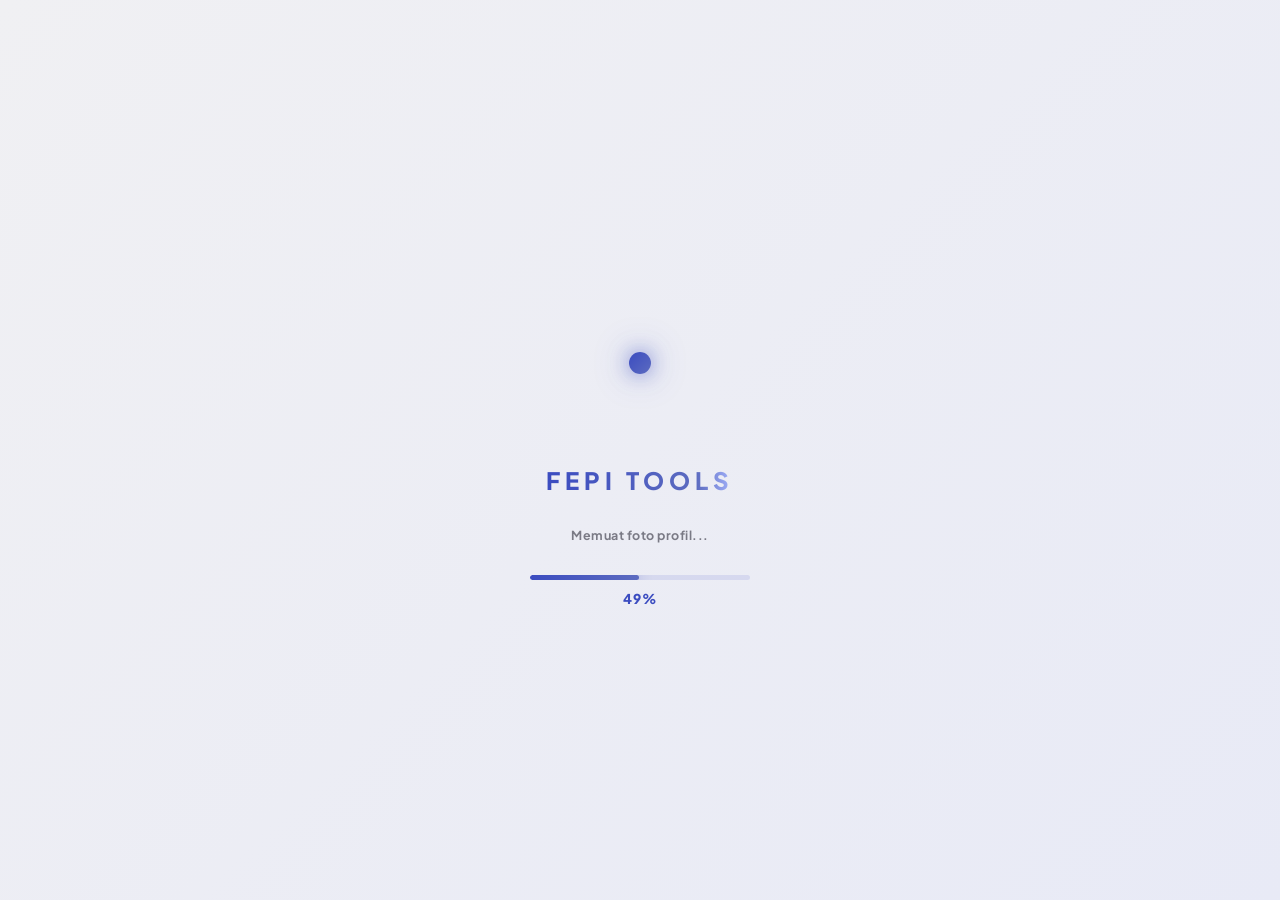
==== commit 00c94d87: "Refactor page loader and remove Instagram feature Updated page loader styles and structure, replacin" ====
--- a/index.html
+++ b/index.html
@@ -97,7 +97,7 @@
       transition: background-color 0.4s ease, color 0.4s ease;
     }
 
-    /* ==================== PAGE LOADER ==================== */
+    /* ==================== PAGE LOADER (BARU) ==================== */
     .page-loader {
       position: fixed;
       top: 0; left: 0;
@@ -110,7 +110,7 @@
       flex-direction: column;
       justify-content: center;
       align-items: center;
-      gap: 28px;
+      gap: 32px;
       transition: opacity 0.7s cubic-bezier(0.4, 0, 0.2, 1),
                   transform 0.7s cubic-bezier(0.4, 0, 0.2, 1);
       will-change: opacity, transform;
@@ -127,106 +127,65 @@
       50% { background-position: 100% 50%; }
     }
 
-    .loader-logo-wrap {
+    /* Ripple rings */
+    .loader-ripple-wrap {
       position: relative;
-      width: 110px;
-      height: 110px;
+      width: 140px;
+      height: 140px;
       display: flex;
       justify-content: center;
       align-items: center;
     }
 
-    .loader-logo-ring {
+    .loader-ripple {
       position: absolute;
-      inset: 0;
-      border-radius: 50%;
-      background: conic-gradient(
-        from 0deg,
-        transparent 0%,
-        var(--blue-primary) 25%,
-        var(--blue-accent) 50%,
-        transparent 75%,
-        transparent 100%
-      );
-      animation: ringRotate 2.2s linear infinite;
-      -webkit-mask: radial-gradient(circle, transparent 46px, #000 47px, #000 52px, transparent 53px);
-      mask: radial-gradient(circle, transparent 46px, #000 47px, #000 52px, transparent 53px);
-    }
-
-    @keyframes ringRotate {
-      to { transform: rotate(360deg); }
-    }
-
-    .loader-logo-core {
-      position: relative;
-      width: 78px;
-      height: 78px;
-      border-radius: 22px;
-      background: linear-gradient(135deg, var(--blue-primary) 0%, var(--blue-accent) 100%);
-      display: flex;
-      justify-content: center;
-      align-items: center;
-      box-shadow:
-        0 10px 30px rgba(59, 76, 192, 0.35),
-        inset 0 -4px 8px rgba(0, 0, 0, 0.12),
-        inset 0 4px 8px rgba(255, 255, 255, 0.15);
-      animation: logoPulse 2s ease-in-out infinite;
-      z-index: 2;
-    }
-
-    @keyframes logoPulse {
-      0%, 100% {
-        transform: scale(1);
-        box-shadow: 0 10px 30px rgba(59, 76, 192, 0.35), inset 0 -4px 8px rgba(0, 0, 0, 0.12), inset 0 4px 8px rgba(255, 255, 255, 0.15);
-      }
-      50% {
-        transform: scale(1.05);
-        box-shadow: 0 14px 40px rgba(59, 76, 192, 0.55), inset 0 -4px 8px rgba(0, 0, 0, 0.12), inset 0 4px 8px rgba(255, 255, 255, 0.15);
-      }
-    }
-
-    .loader-logo-text {
-      font-weight: 900;
-      font-size: 1.7rem;
-      letter-spacing: 1px;
-      color: #FFFFFF;
-      text-shadow: 0 2px 6px rgba(0, 0, 0, 0.25);
-      user-select: none;
-    }
-
-    .loader-particle {
-      position: absolute;
-      width: 6px;
-      height: 6px;
-      background: var(--blue-primary);
+      top: 50%; left: 50%;
+      width: 60px;
+      height: 60px;
+      margin-top: -30px;
+      margin-left: -30px;
+      border: 2px solid var(--blue-primary);
       border-radius: 50%;
       opacity: 0;
-      animation: particleBurst 2.4s ease-out infinite;
-    }
-
-    .loader-particle:nth-child(1) { animation-delay: 0s; }
-    .loader-particle:nth-child(2) { animation-delay: 0.6s; }
-    .loader-particle:nth-child(3) { animation-delay: 1.2s; }
-    .loader-particle:nth-child(4) { animation-delay: 1.8s; }
-
-    @keyframes particleBurst {
+      animation: rippleExpand 2.4s cubic-bezier(0.4, 0, 0.2, 1) infinite;
+    }
+
+    .loader-ripple:nth-child(1) { animation-delay: 0s; }
+    .loader-ripple:nth-child(2) { animation-delay: 0.8s; }
+    .loader-ripple:nth-child(3) { animation-delay: 1.6s; }
+
+    @keyframes rippleExpand {
       0% {
-        opacity: 0;
-        transform: translate(0, 0) scale(0.5);
-      }
-      30% {
-        opacity: 1;
+        transform: scale(0.5);
+        opacity: 0.8;
       }
       100% {
+        transform: scale(2.3);
         opacity: 0;
-        transform: translate(var(--tx, 60px), var(--ty, -60px)) scale(0);
       }
+    }
+
+    .loader-core {
+      width: 22px;
+      height: 22px;
+      border-radius: 50%;
+      background: linear-gradient(135deg, var(--blue-primary), var(--blue-accent));
+      box-shadow:
+        0 0 20px rgba(59, 76, 192, 0.6),
+        0 0 40px rgba(59, 76, 192, 0.3);
+      animation: corePulse 1.4s cubic-bezier(0.4, 0, 0.6, 1) infinite;
+      z-index: 2;
+    }
+
+    @keyframes corePulse {
+      0%, 100% { transform: scale(1); }
+      50% { transform: scale(1.4); }
     }
 
     .loader-title {
       font-weight: 900;
-      font-size: 1.4rem;
-      letter-spacing: 4px;
+      font-size: 1.5rem;
+      letter-spacing: 5px;
       background: linear-gradient(
         90deg,
         var(--blue-primary) 0%,
@@ -261,7 +220,7 @@
     }
 
     .loader-progress-wrap {
-      width: 200px;
+      width: 220px;
       display: flex;
       flex-direction: column;
       align-items: center;
@@ -1115,110 +1074,6 @@
       word-break: break-word;
     }
 
-    /* ===== STALK IG PROFILE CARD ===== */
-    .ig-profile-header {
-      display: flex;
-      flex-direction: column;
-      align-items: center;
-      padding: 20px 16px;
-      background: var(--bg-soft);
-      border-radius: 18px;
-      margin-bottom: 12px;
-    }
-
-    .ig-profile-pic {
-      width: 90px;
-      height: 90px;
-      border-radius: 50%;
-      object-fit: cover;
-      border: 3px solid var(--blue-primary);
-      margin-bottom: 12px;
-      background: var(--bg-card);
-    }
-
-    .ig-fullname {
-      font-weight: 900;
-      font-size: 1.05rem;
-      color: var(--text-primary);
-      margin-bottom: 4px;
-      text-align: center;
-    }
-
-    .ig-username {
-      font-weight: 700;
-      font-size: 0.85rem;
-      color: var(--blue-primary);
-      margin-bottom: 10px;
-    }
-
-    .ig-badges {
-      display: flex;
-      gap: 6px;
-      flex-wrap: wrap;
-      justify-content: center;
-      margin-bottom: 12px;
-    }
-
-    .ig-badge {
-      font-size: 0.65rem;
-      font-weight: 800;
-      padding: 4px 10px;
-      border-radius: 50px;
-      background: var(--blue-primary);
-      color: #FFFFFF;
-      text-transform: uppercase;
-      letter-spacing: 0.5px;
-    }
-
-    .ig-badge.private { background: #DC2626; }
-    .ig-badge.verified { background: #3B82F6; }
-    .ig-badge.business { background: #10B981; }
-
-    .ig-bio {
-      font-weight: 600;
-      font-size: 0.82rem;
-      color: var(--text-secondary);
-      text-align: center;
-      line-height: 1.5;
-      padding: 10px 14px;
-      background: var(--bg-card);
-      border-radius: 12px;
-      width: 100%;
-      word-break: break-word;
-      white-space: pre-line;
-    }
-
-    .ig-stats {
-      display: grid;
-      grid-template-columns: 1fr 1fr 1fr;
-      gap: 8px;
-      margin-bottom: 12px;
-    }
-
-    .ig-stat {
-      background: var(--bg-soft);
-      border-radius: 14px;
-      padding: 14px 8px;
-      text-align: center;
-    }
-
-    .ig-stat-value {
-      font-weight: 900;
-      font-size: 1.1rem;
-      color: var(--blue-primary);
-      display: block;
-    }
-
-    .ig-stat-label {
-      font-weight: 700;
-      font-size: 0.65rem;
-      color: var(--text-secondary);
-      text-transform: uppercase;
-      letter-spacing: 0.5px;
-      margin-top: 2px;
-      display: block;
-    }
-
     .loader {
       display: none;
       text-align: center;
@@ -1316,15 +1171,11 @@
 <body>
 
   <div class="page-loader" id="pageLoader">
-    <div class="loader-logo-wrap">
-      <div class="loader-logo-ring"></div>
-      <div class="loader-logo-core">
-        <div class="loader-logo-text">FT</div>
-      </div>
-      <div class="loader-particle" style="--tx: -70px; --ty: -50px;"></div>
-      <div class="loader-particle" style="--tx: 70px; --ty: -50px;"></div>
-      <div class="loader-particle" style="--tx: -70px; --ty: 50px;"></div>
-      <div class="loader-particle" style="--tx: 70px; --ty: 50px;"></div>
+    <div class="loader-ripple-wrap">
+      <div class="loader-ripple"></div>
+      <div class="loader-ripple"></div>
+      <div class="loader-ripple"></div>
+      <div class="loader-core"></div>
     </div>
     <div class="loader-title">FEPI TOOLS</div>
     <div class="loader-status" id="loaderStatus">Memuat aset...</div>
@@ -1490,11 +1341,6 @@
           <svg class="icon-svg" viewBox="0 0 24 24"><path d="M19 3H5c-1.1 0-2 .9-2 2v14c0 1.1.9 2 2 2h14c1.1 0 2-.9 2-2V5c0-1.1-.9-2-2-2zm-3 10h-4v4h-4v-4H4v-4h4V5h4v4h4v4z"/></svg>
           <span>Roblox</span>
         </div>
-
-        <div class="grid-card feature-item" onclick="showPage('stalkIGPage')">
-          <svg class="icon-svg" viewBox="0 0 24 24"><path d="M12 2.163c3.204 0 3.584.012 4.85.07 3.252.148 4.771 1.691 4.919 4.919.058 1.265.069 1.645.069 4.849 0 3.205-.012 3.584-.069 4.849-.149 3.225-1.664 4.771-4.919 4.919-1.266.058-1.644.07-4.85.07-3.204 0-3.584-.012-4.849-.07-3.26-.149-4.771-1.699-4.919-4.92-.058-1.265-.07-1.644-.07-4.849 0-3.204.013-3.583.07-4.849.149-3.227 1.664-4.771 4.919-4.919 1.266-.057 1.645-.069 4.849-.069zm0-2.163c-3.259 0-3.667.014-4.947.072-4.358.2-6.78 2.618-6.98 6.98-.059 1.281-.073 1.689-.073 4.948 0 3.259.014 3.668.072 4.948.2 4.358 2.618 6.78 6.98 6.98 1.281.058 1.689.072 4.948.072 3.259 0 3.668-.014 4.948-.072 4.354-.2 6.782-2.618 6.979-6.98.059-1.28.073-1.689.073-4.948 0-3.259-.014-3.667-.072-4.947-.196-4.354-2.617-6.78-6.979-6.98-1.281-.059-1.69-.073-4.949-.073zm0 5.838c-3.403 0-6.162 2.759-6.162 6.162s2.759 6.163 6.162 6.163 6.162-2.759 6.162-6.163c0-3.403-2.759-6.162-6.162-6.162zm0 10.162c-2.209 0-4-1.79-4-4 0-2.209 1.791-4 4-4s4 1.791 4 4c0 2.21-1.791 4-4 4zm6.406-11.845c-.796 0-1.441.645-1.441 1.44s.645 1.44 1.441 1.44c.795 0 1.439-.645 1.439-1.44s-.644-1.44-1.439-1.44z"/></svg>
-          <span>Stalk Instagram</span>
-        </div>
       </main>
     </div>
 
@@ -1691,38 +1537,6 @@
       </div>
     </div>
 
-    <!-- ==================== STALK INSTAGRAM ==================== -->
-    <div id="stalkIGPage" class="page-section">
-      <button class="back-btn" onclick="showPage('stalkMenuPage')">
-        <svg class="icon-svg" viewBox="0 0 24 24"><path d="M20 11H7.83l5.59-5.59L12 4l-8 8 8 8 1.41-1.41L7.83 13H20v-2z"/></svg> Kembali
-      </button>
-
-      <h2 class="page-title">Stalk Instagram</h2>
-      
-      <div class="input-wrapper">
-        <input type="text" id="igStalkUsername" class="input-box" placeholder="Username atau URL Instagram...">
-        <button class="paste-btn" onclick="pasteFromClipboard('igStalkUsername')">
-          <svg class="icon-svg" viewBox="0 0 24 24"><path d="M19 2h-4.18C14.4.84 13.3 0 12 0c-1.3 0-2.4.84-2.82 2H5c-1.1 0-2 .9-2 2v16c0 1.1.9 2 2 2h14c1.1 0 2-.9 2-2V4c0-1.1-.9-2-2-2zm-7 0c.55 0 1 .45 1 1s-.45 1-1 1-1-.45-1-1 .45-1 1-1zm7 18H5V4h2v3h10V4h2v16z"/></svg>
-          Tempel
-        </button>
-      </div>
-      
-      <button class="action-btn" onclick="fetchStalkIG()">
-        <svg class="icon-svg" viewBox="0 0 24 24"><path d="M15.5 14h-.79l-.28-.27C15.41 12.59 16 11.11 16 9.5 16 5.91 13.09 3 9.5 3S3 5.91 3 9.5 5.91 16 9.5 16c1.61 0 3.09-.59 4.23-1.57l.27.28v.79l5 4.99L20.49 19l-4.99-5zm-6 0C7.01 14 5 11.99 5 9.5S7.01 5 9.5 5 14 7.01 14 9.5 11.99 14 9.5 14z"/></svg> Cek Akun
-      </button>
-
-      <div class="loader" id="stalkIGLoader">
-        <svg class="icon-svg spinner-svg" viewBox="0 0 24 24"><path d="M12 4V2A10 10 0 0 0 2 12h2a8 8 0 0 1 8-8z"/></svg> Mengambil Data...
-      </div>
-
-      <div class="result-card" id="stalkIGResultCard">
-        <div class="ig-profile-header" id="stalkIGProfile"></div>
-        <div class="ig-stats" id="stalkIGStats"></div>
-        <div class="stalk-info-list" id="stalkIGDetails"></div>
-      </div>
-    </div>
-
-    <!-- ==================== CONTACT ME ==================== -->
     <div id="contactPage" class="page-section">
       <button class="back-btn" onclick="showPage('homePage')">
         <svg class="icon-svg" viewBox="0 0 24 24"><path d="M20 11H7.83l5.59-5.59L12 4l-8 8 8 8 1.41-1.41L7.83 13H20v-2z"/></svg> Kembali
@@ -1754,7 +1568,6 @@
       </div>
     </div>
 
-    <!-- ==================== REPORT BUG ==================== -->
     <div id="reportBugPage" class="page-section">
       <button class="back-btn" onclick="showPage('homePage')">
         <svg class="icon-svg" viewBox="0 0 24 24"><path d="M20 11H7.83l5.59-5.59L12 4l-8 8 8 8 1.41-1.41L7.83 13H20v-2z"/></svg> Kembali
@@ -1775,7 +1588,6 @@
         <option value="Brat Generator">Brat Generator</option>
         <option value="Stalk Free Fire">Stalk Free Fire</option>
         <option value="Stalk Roblox">Stalk Roblox</option>
-        <option value="Stalk Instagram">Stalk Instagram</option>
         <option value="Contact Me">Contact Me</option>
         <option value="Report Bug">Report Bug</option>
         <option value="Request Fitur">Request Fitur</option>
@@ -1791,7 +1603,6 @@
       </button>
     </div>
 
-    <!-- ==================== REQUEST FITUR ==================== -->
     <div id="requestFeaturePage" class="page-section">
       <button class="back-btn" onclick="showPage('homePage')">
         <svg class="icon-svg" viewBox="0 0 24 24"><path d="M20 11H7.83l5.59-5.59L12 4l-8 8 8 8 1.41-1.41L7.83 13H20v-2z"/></svg> Kembali
@@ -1817,9 +1628,6 @@
   <script>
     const API_URL = 'https://script.google.com/macros/s/AKfycbwC2K0zPi_9POOlRNX8Dy-JBL1yWH8M-CqYW49A7yn0s9jgXqfscyb_oqB6uwQvVzjC/exec';
     const WA_NUMBER = '6281553801021';
-    
-    // Endpoint Betabotz (taruh di HTML, bukan di Code.gs)
-    const BETABOTZ_STALK_IG_ENDPOINT = 'https://api.betabotz.eu.org/api/stalk/ig';
 
     /* ==================== THEME TOGGLE ==================== */
     function applyStoredTheme() {
@@ -1968,91 +1776,6 @@
       prev: `<svg class="icon-svg" viewBox="0 0 24 24"><path d="M15.41 7.41L14 6l-6 6 6 6 1.41-1.41L10.83 12z"/></svg>`,
       next: `<svg class="icon-svg" viewBox="0 0 24 24"><path d="M10 6L8.59 7.41 13.17 12l-4.58 4.59L10 18l6-6z"/></svg>`
     };
-
-    /* ==================== STALK INSTAGRAM ==================== */
-    async function fetchStalkIG() {
-      const input = document.getElementById('igStalkUsername').value.trim();
-      const loader = document.getElementById('stalkIGLoader');
-      const resultCard = document.getElementById('stalkIGResultCard');
-      const profileBox = document.getElementById('stalkIGProfile');
-      const statsBox = document.getElementById('stalkIGStats');
-      const detailsBox = document.getElementById('stalkIGDetails');
-
-      if (!input) {
-        alert('Harap masukkan Username Instagram!');
-        return;
-      }
-
-      loader.style.display = 'block';
-      resultCard.style.display = 'none';
-      profileBox.innerHTML = '';
-      statsBox.innerHTML = '';
-      detailsBox.innerHTML = '';
-
-      try {
-        // Panggil Apps Script dengan endpoint + username (API key ada di Code.gs)
-        const url = `${API_URL}?action=stalkIG&endpoint=${encodeURIComponent(BETABOTZ_STALK_IG_ENDPOINT)}&username=${encodeURIComponent(input)}`;
-        const res = await fetch(url);
-        const json = await res.json();
-
-        if (!json.status || !json.result) {
-          throw new Error(json.message || 'Data tidak ditemukan');
-        }
-
-        const data = json.result;
-
-        // Format bio (ganti \n jadi <br>)
-        const bioHtml = (data.bio || '').replace(/\n/g, '<br>');
-
-        // Badge
-        let badges = '';
-        if (data.isPrivate) badges += `<span class="ig-badge private">Private</span>`;
-        if (data.isVerified) badges += `<span class="ig-badge verified">Verified</span>`;
-        if (data.isBusiness) badges += `<span class="ig-badge business">Business</span>`;
-
-        // Profile header card
-        profileBox.innerHTML = `
-          <img src="${data.photoUrlHd || data.photoUrl || ''}" alt="Profile" class="ig-profile-pic" onerror="this.style.display='none'">
-          <div class="ig-fullname">${data.fullName || '-'}</div>
-          <div class="ig-username">@${data.username || '-'}</div>
-          ${badges ? `<div class="ig-badges">${badges}</div>` : ''}
-          ${data.bio ? `<div class="ig-bio">${bioHtml}</div>` : ''}
-        `;
-
-        // Stats grid
-        statsBox.innerHTML = `
-          <div class="ig-stat">
-            <span class="ig-stat-value">${data.postsCount ?? 0}</span>
-            <span class="ig-stat-label">Posts</span>
-          </div>
-          <div class="ig-stat">
-            <span class="ig-stat-value">${data.followers ?? 0}</span>
-            <span class="ig-stat-label">Followers</span>
-          </div>
-          <div class="ig-stat">
-            <span class="ig-stat-value">${data.following ?? 0}</span>
-            <span class="ig-stat-label">Following</span>
-          </div>
-        `;
-
-        // Details
-        let detailHtml = '';
-        if (data.id) detailHtml += `<div class="stalk-info-item"><span class="label">User ID</span><span class="value">${data.id}</span></div>`;
-        if (data.accountType !== undefined) detailHtml += `<div class="stalk-info-item"><span class="label">Account Type</span><span class="value">${data.accountType}</span></div>`;
-        if (data.category) detailHtml += `<div class="stalk-info-item"><span class="label">Kategori</span><span class="value">${data.category}</span></div>`;
-        if (data.externalUrl) detailHtml += `<div class="stalk-info-item" style="grid-column: 1 / -1;"><span class="label">Link Eksternal</span><span class="value"><a href="${data.externalUrl}" target="_blank" style="color: var(--blue-primary); text-decoration: none;">${data.externalUrl}</a></span></div>`;
-
-        detailsBox.innerHTML = detailHtml;
-
-        resultCard.style.display = 'block';
-
-      } catch (error) {
-        console.error(error);
-        alert('Gagal mengambil data: ' + error.message);
-      } finally {
-        loader.style.display = 'none';
-      }
-    }
 
     /* ==================== TIKTOK DOWNLOADER ==================== */
     async function fetchTikTok() {
@@ -2522,8 +2245,7 @@
     function getExpectedPlatform(inputId) {
       const map = {
         'youtubeUrl': 'youtube', 'tiktokUrl': 'tiktok', 'igUrl': 'instagram',
-        'ffUid': 'freefire', 'robloxUsername': 'roblox', 'bratText': null,
-        'igStalkUsername': null
+        'ffUid': 'freefire', 'robloxUsername': 'roblox', 'bratText': null
       };
       return map[inputId] || null;
     }
@@ -2540,8 +2262,7 @@
       const labels = {
         'youtubeUrl': 'YouTube Downloader', 'tiktokUrl': 'TikTok Downloader',
         'igUrl': 'Instagram Downloader', 'ffUid': 'Stalk Free Fire',
-        'robloxUsername': 'Stalk Roblox', 'bratText': 'Brat Generator',
-        'igStalkUsername': 'Stalk Instagram'
+        'robloxUsername': 'Stalk Roblox', 'bratText': 'Brat Generator'
       };
       return labels[inputId] || inputId;
     }
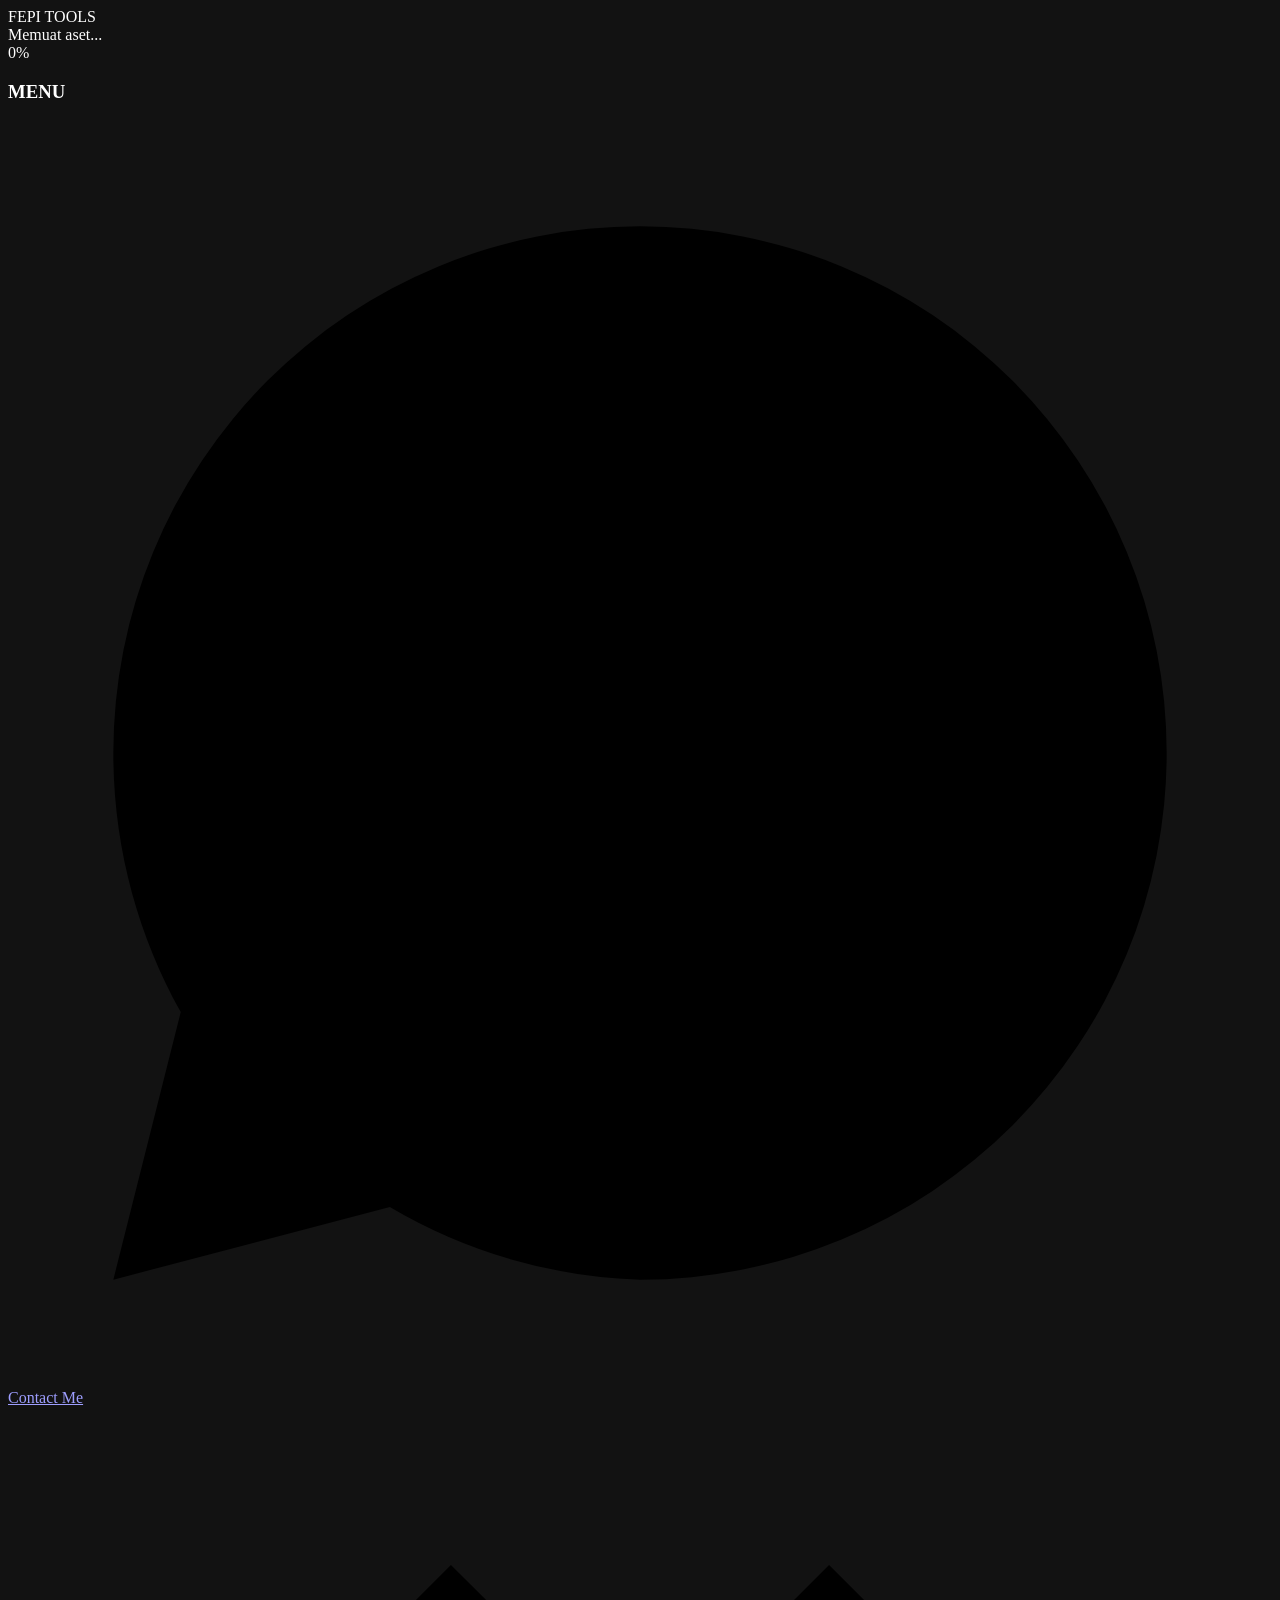
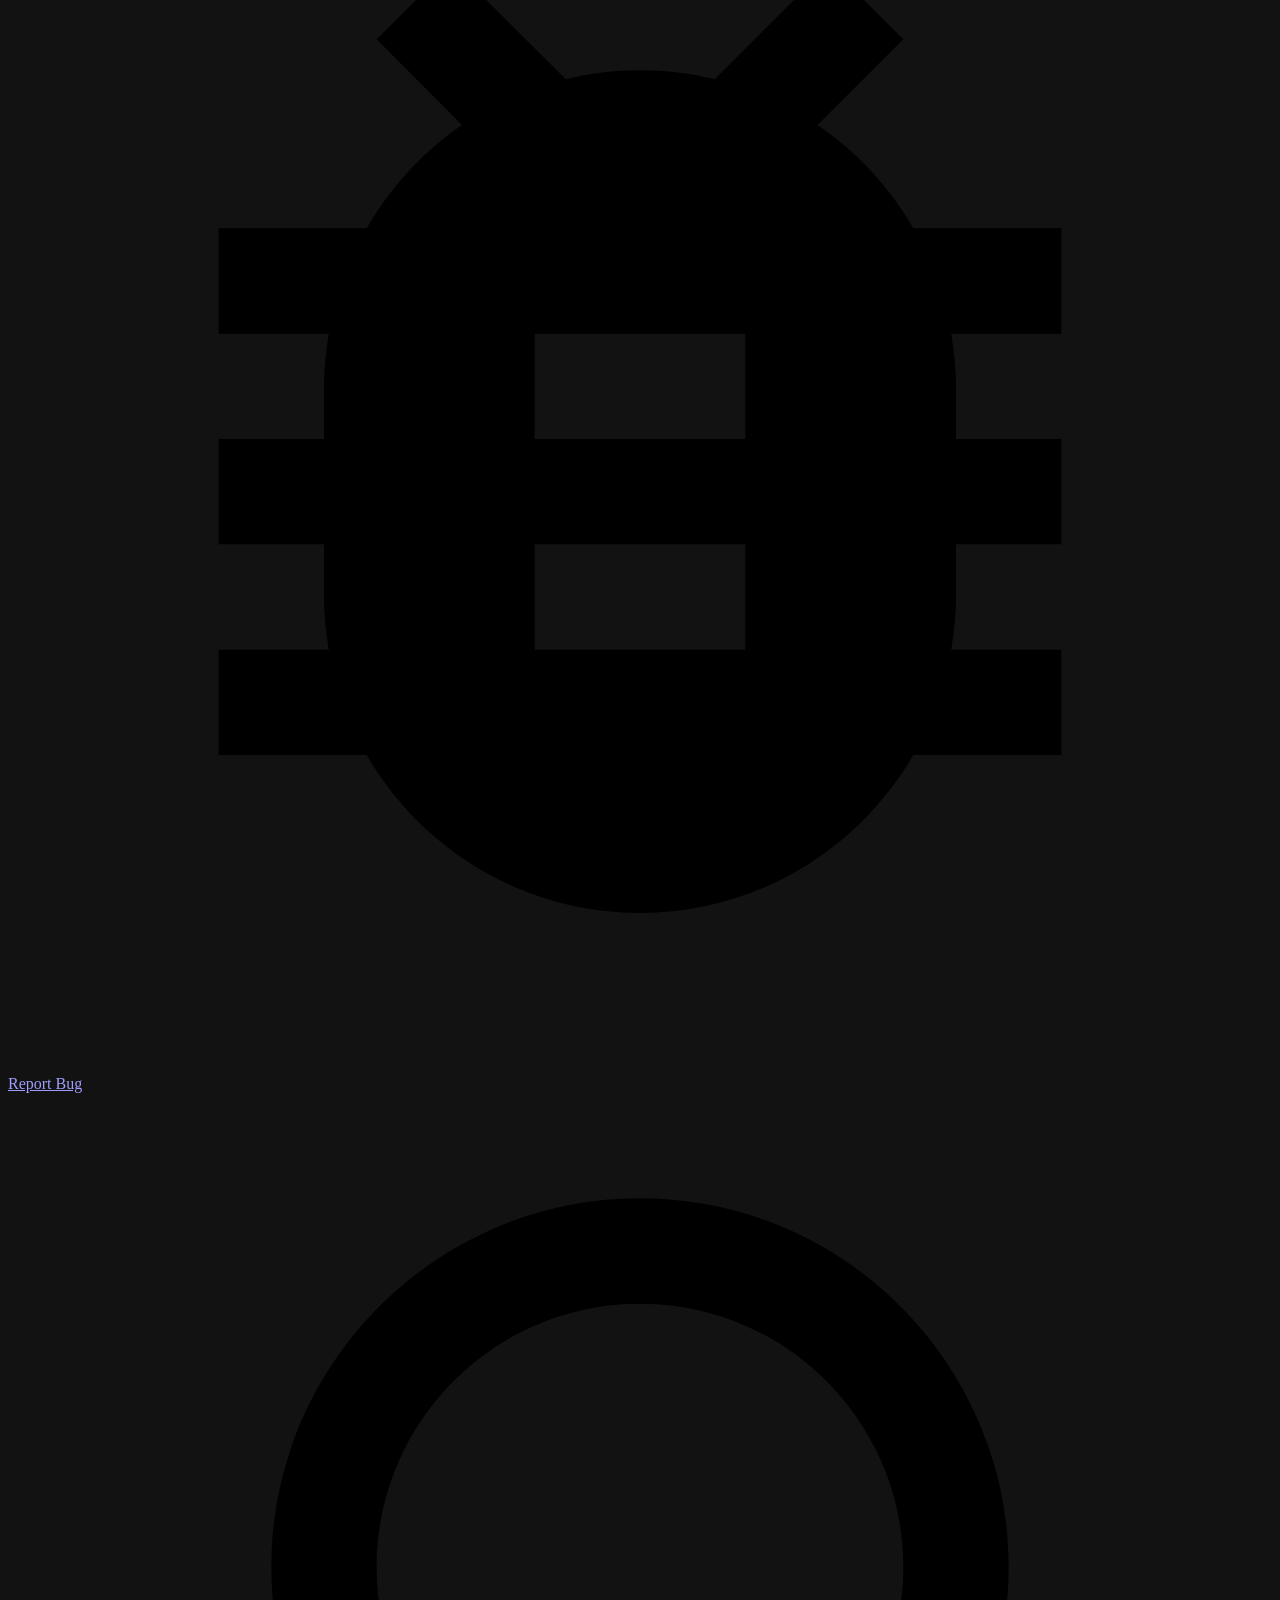
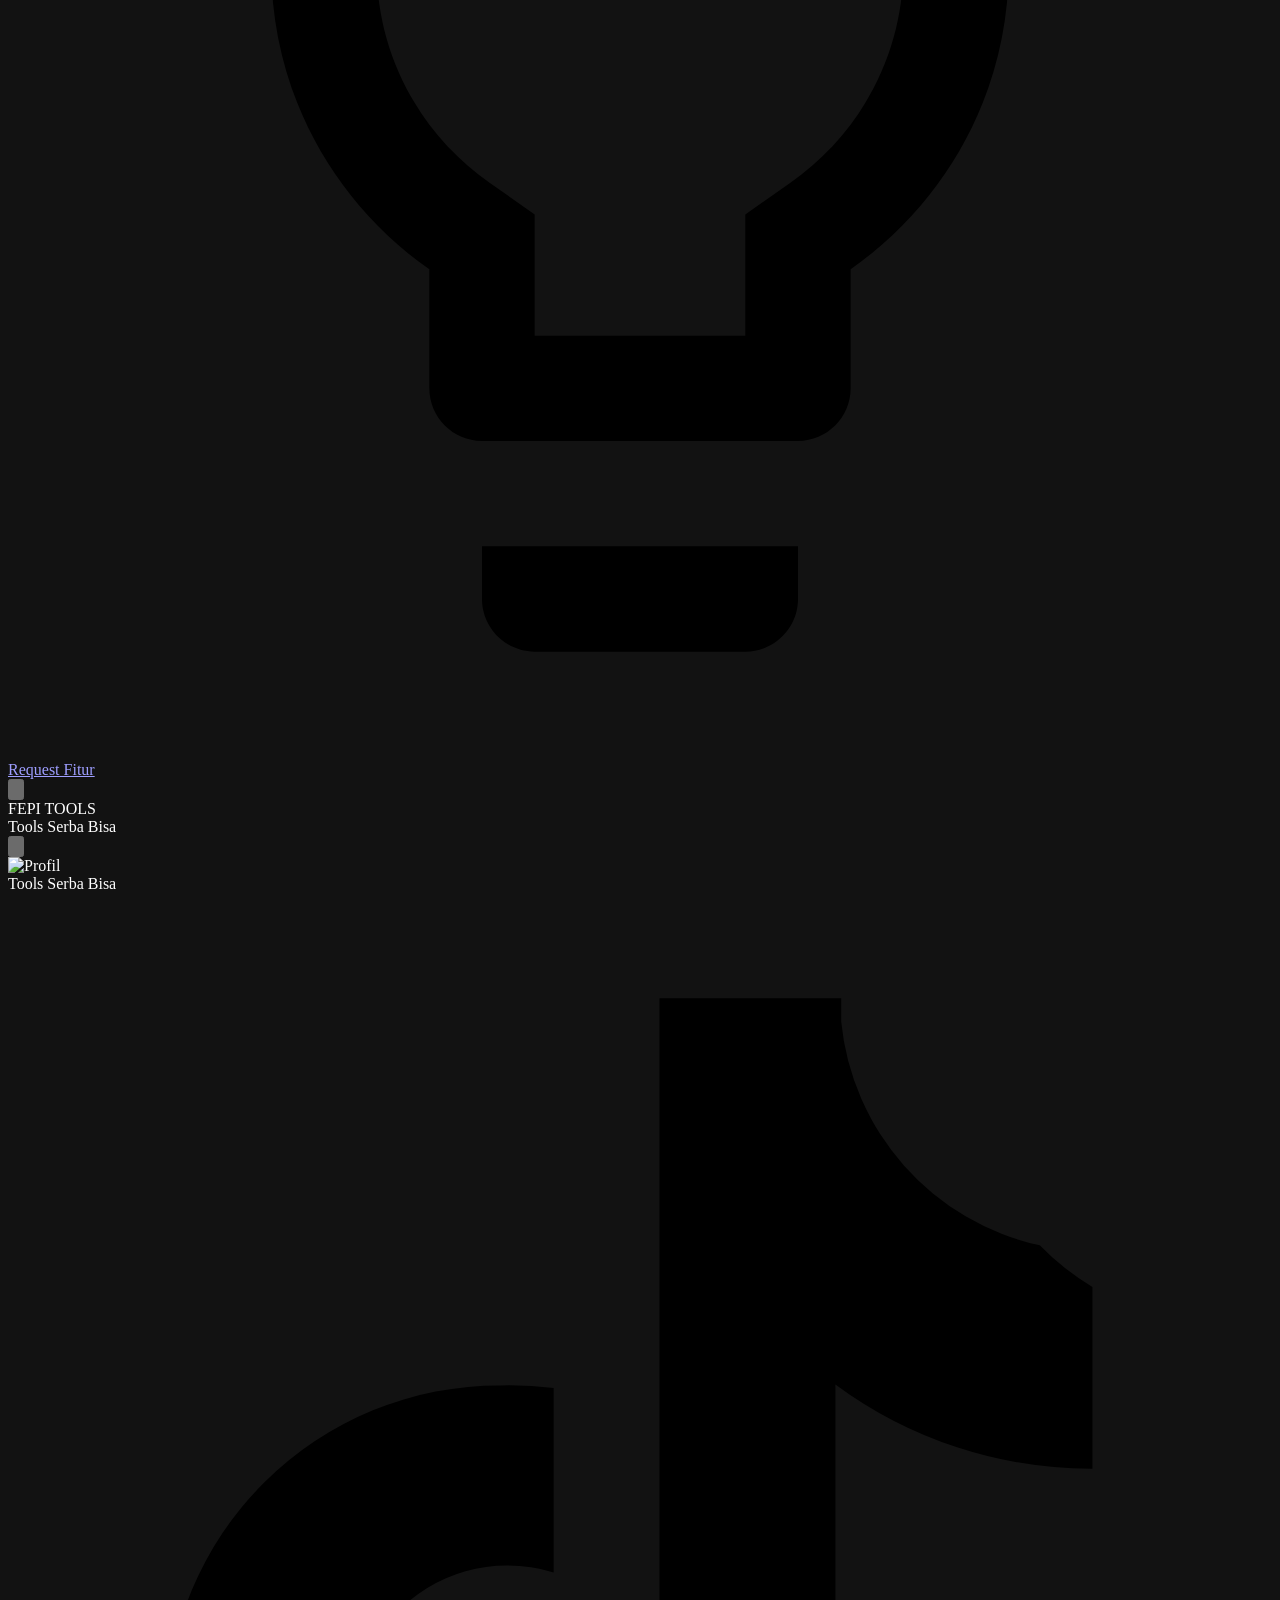
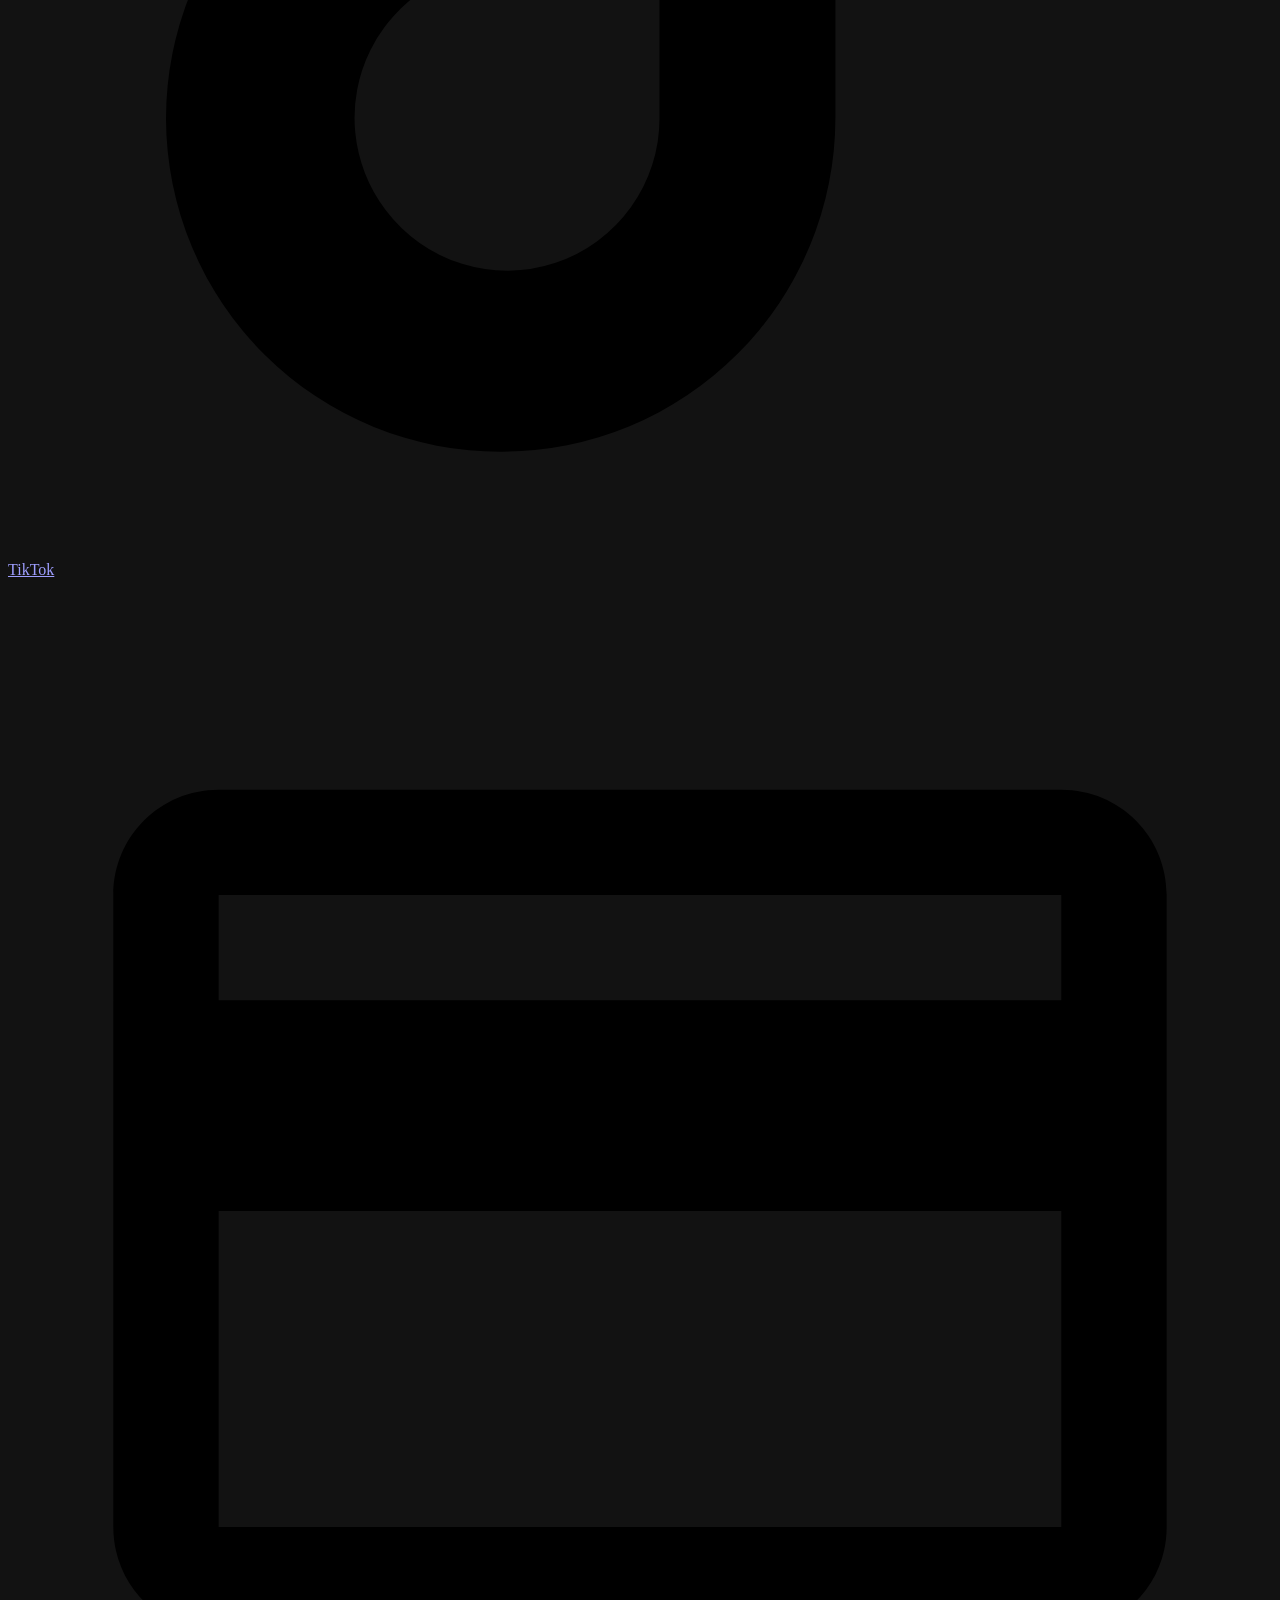
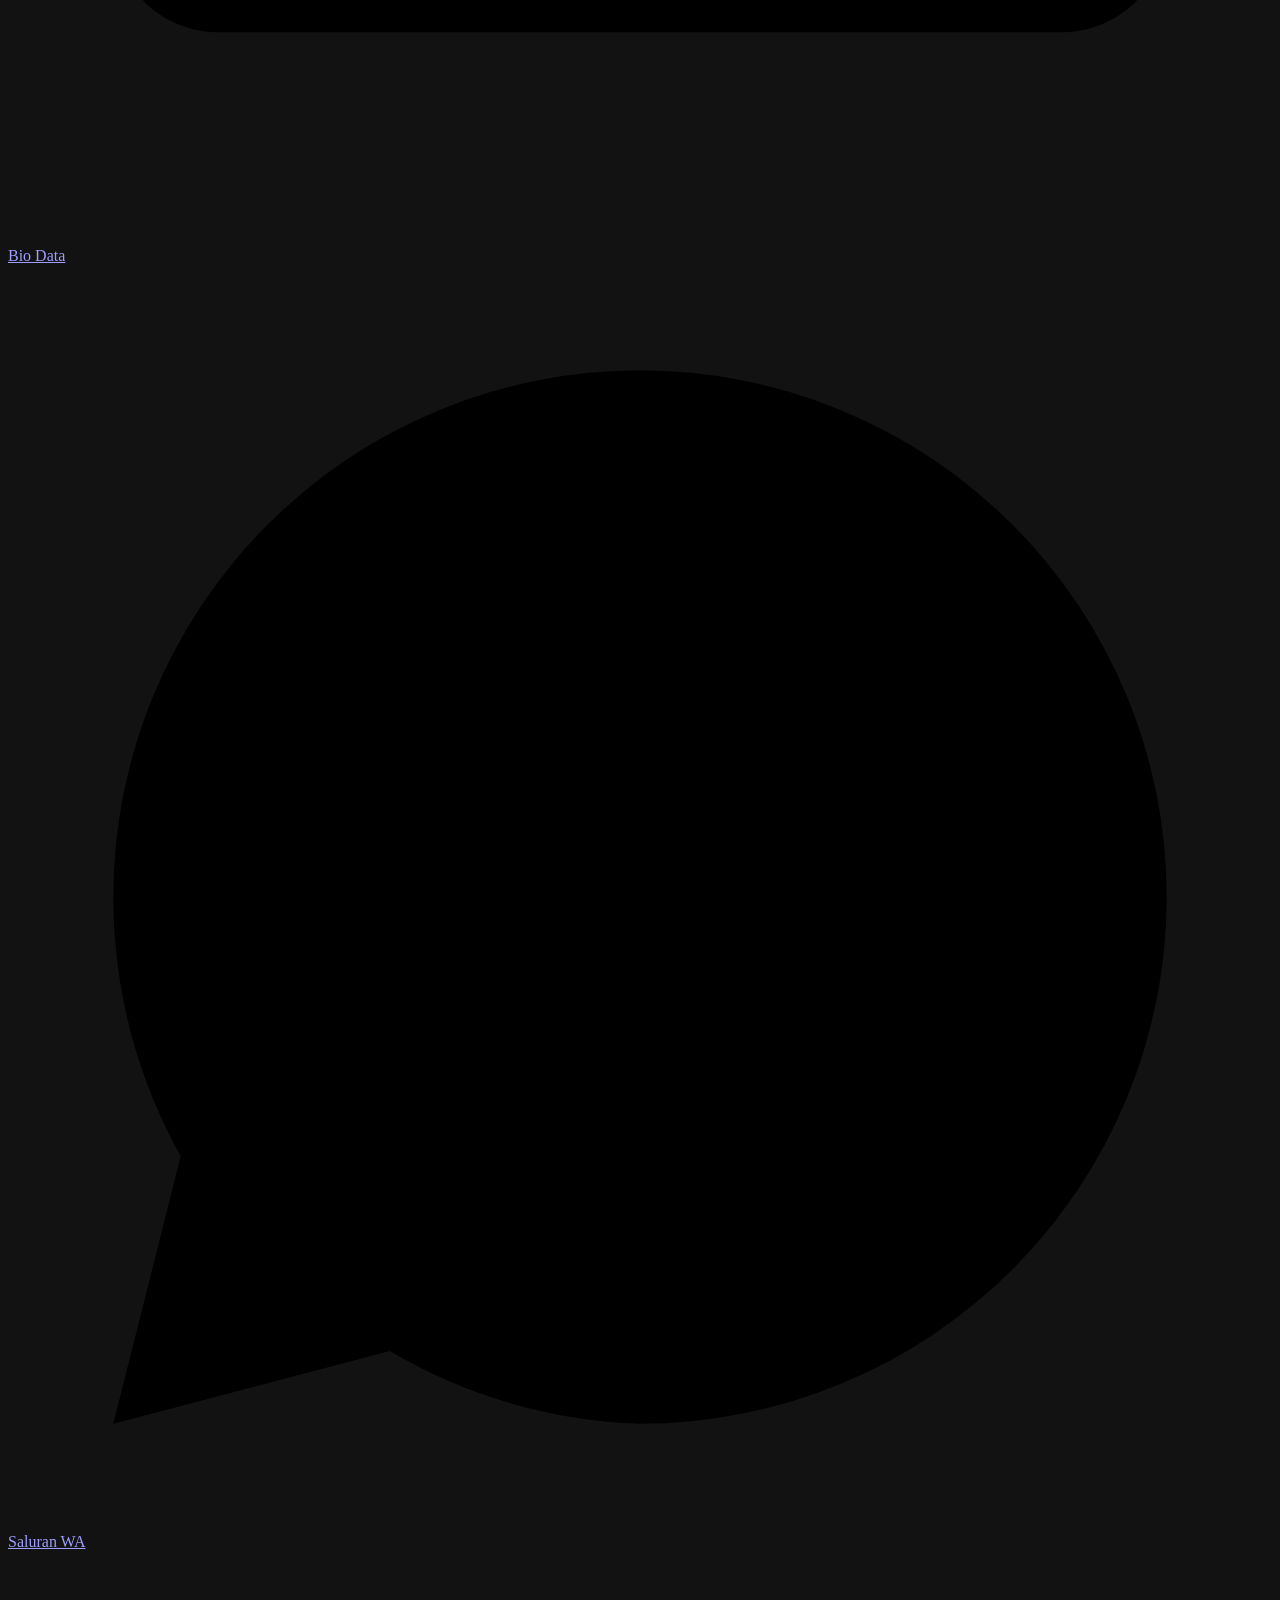
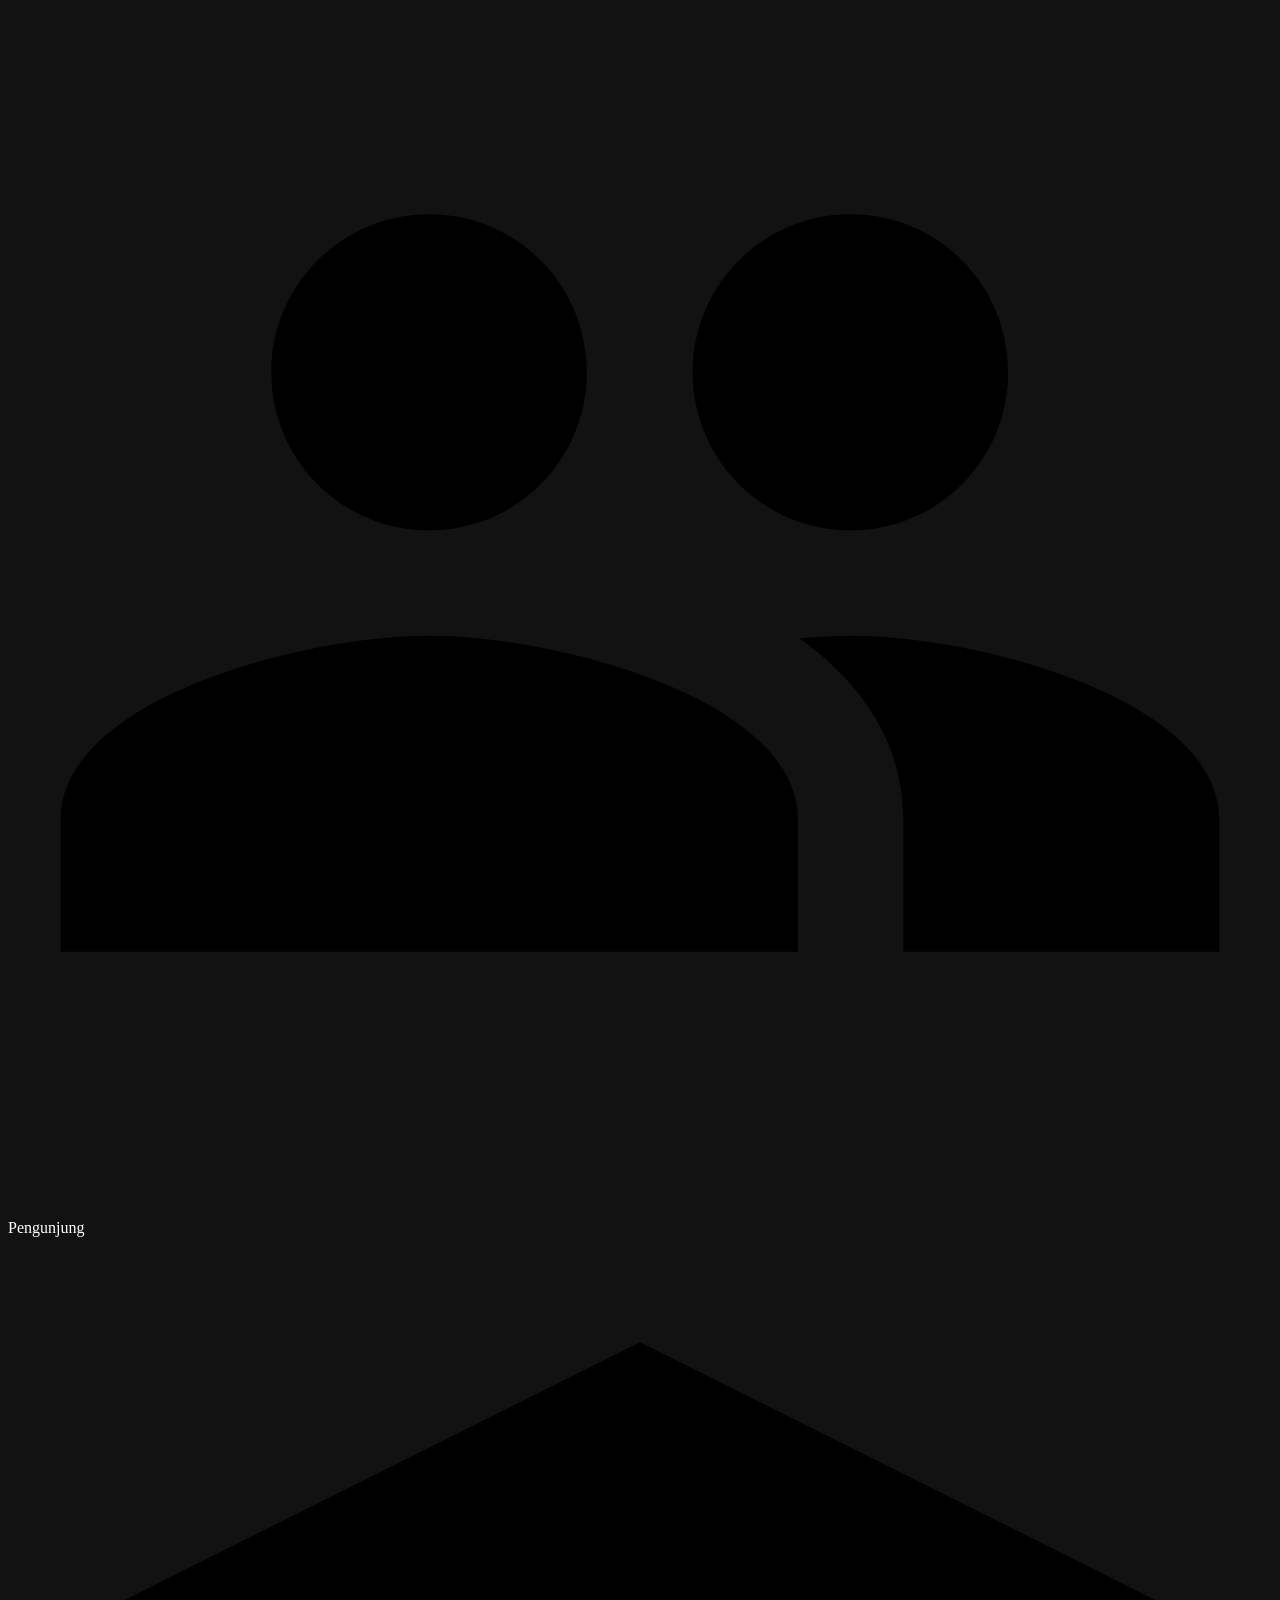
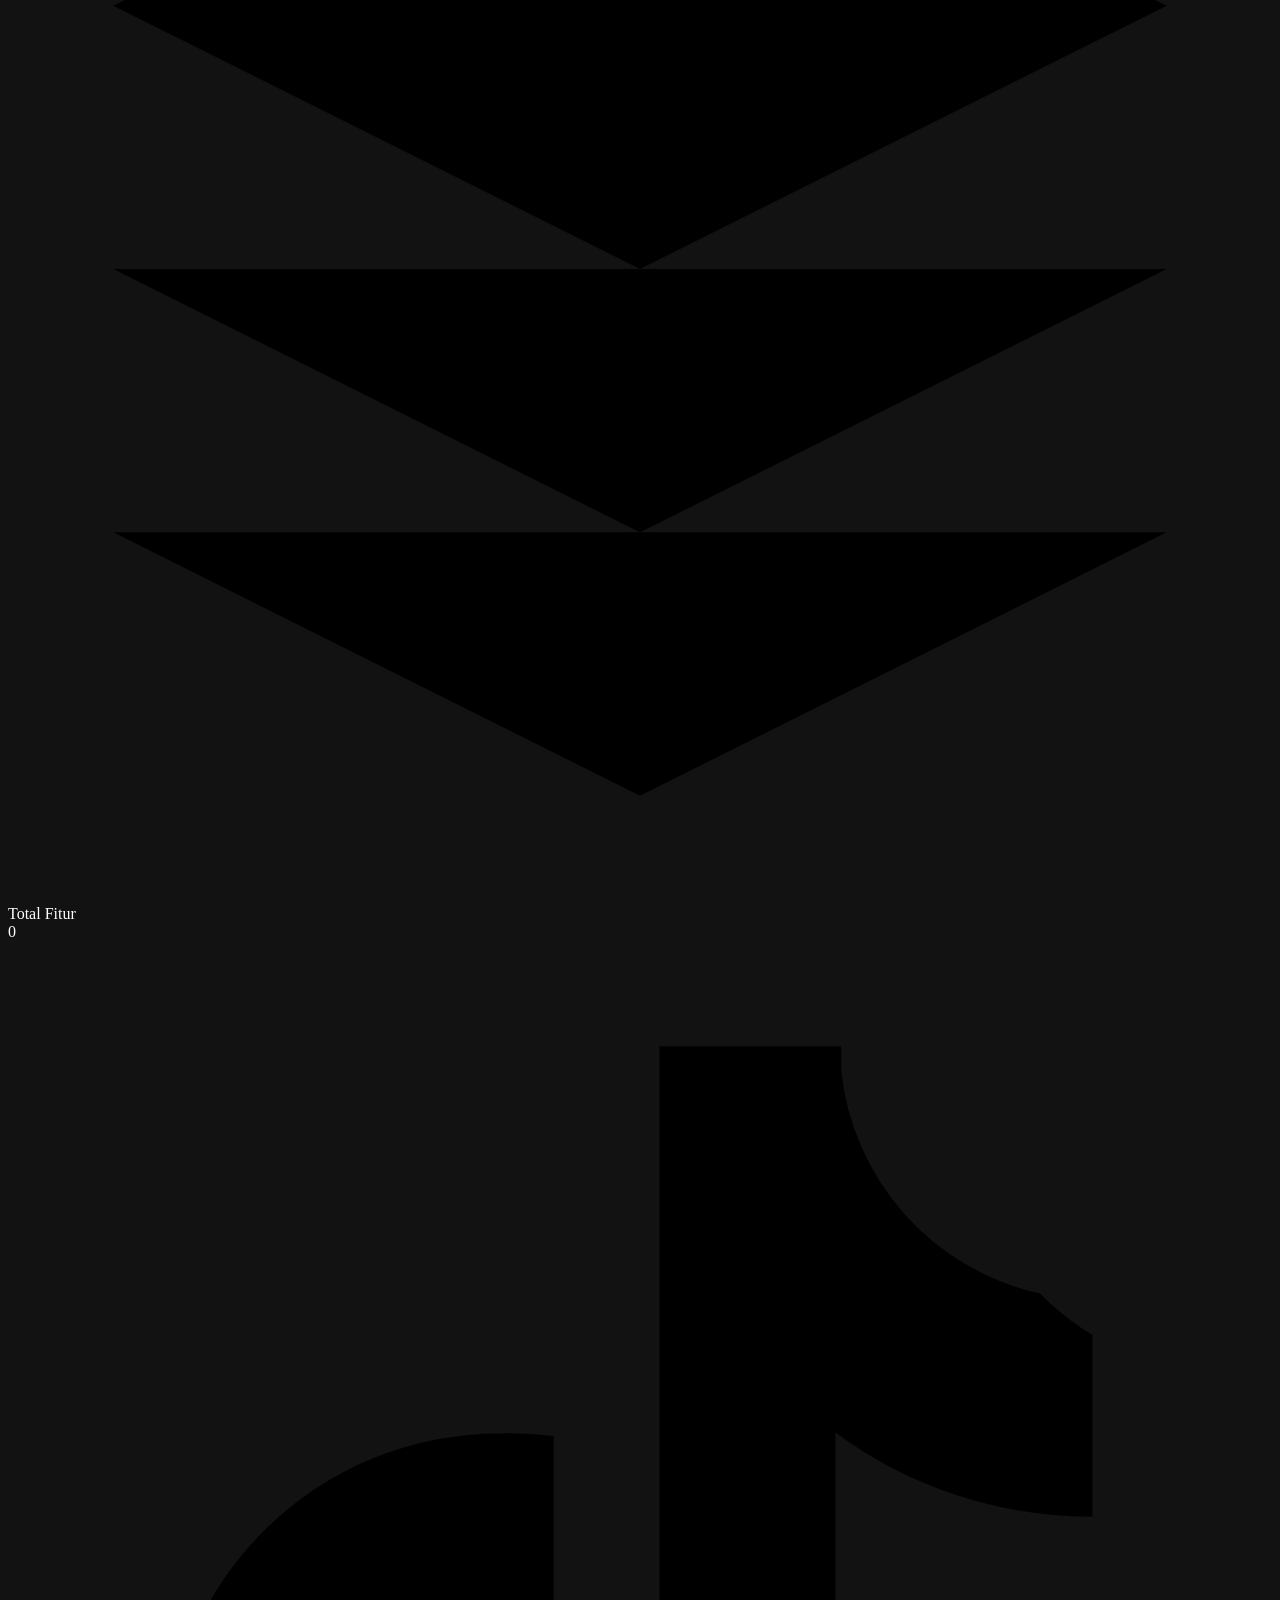
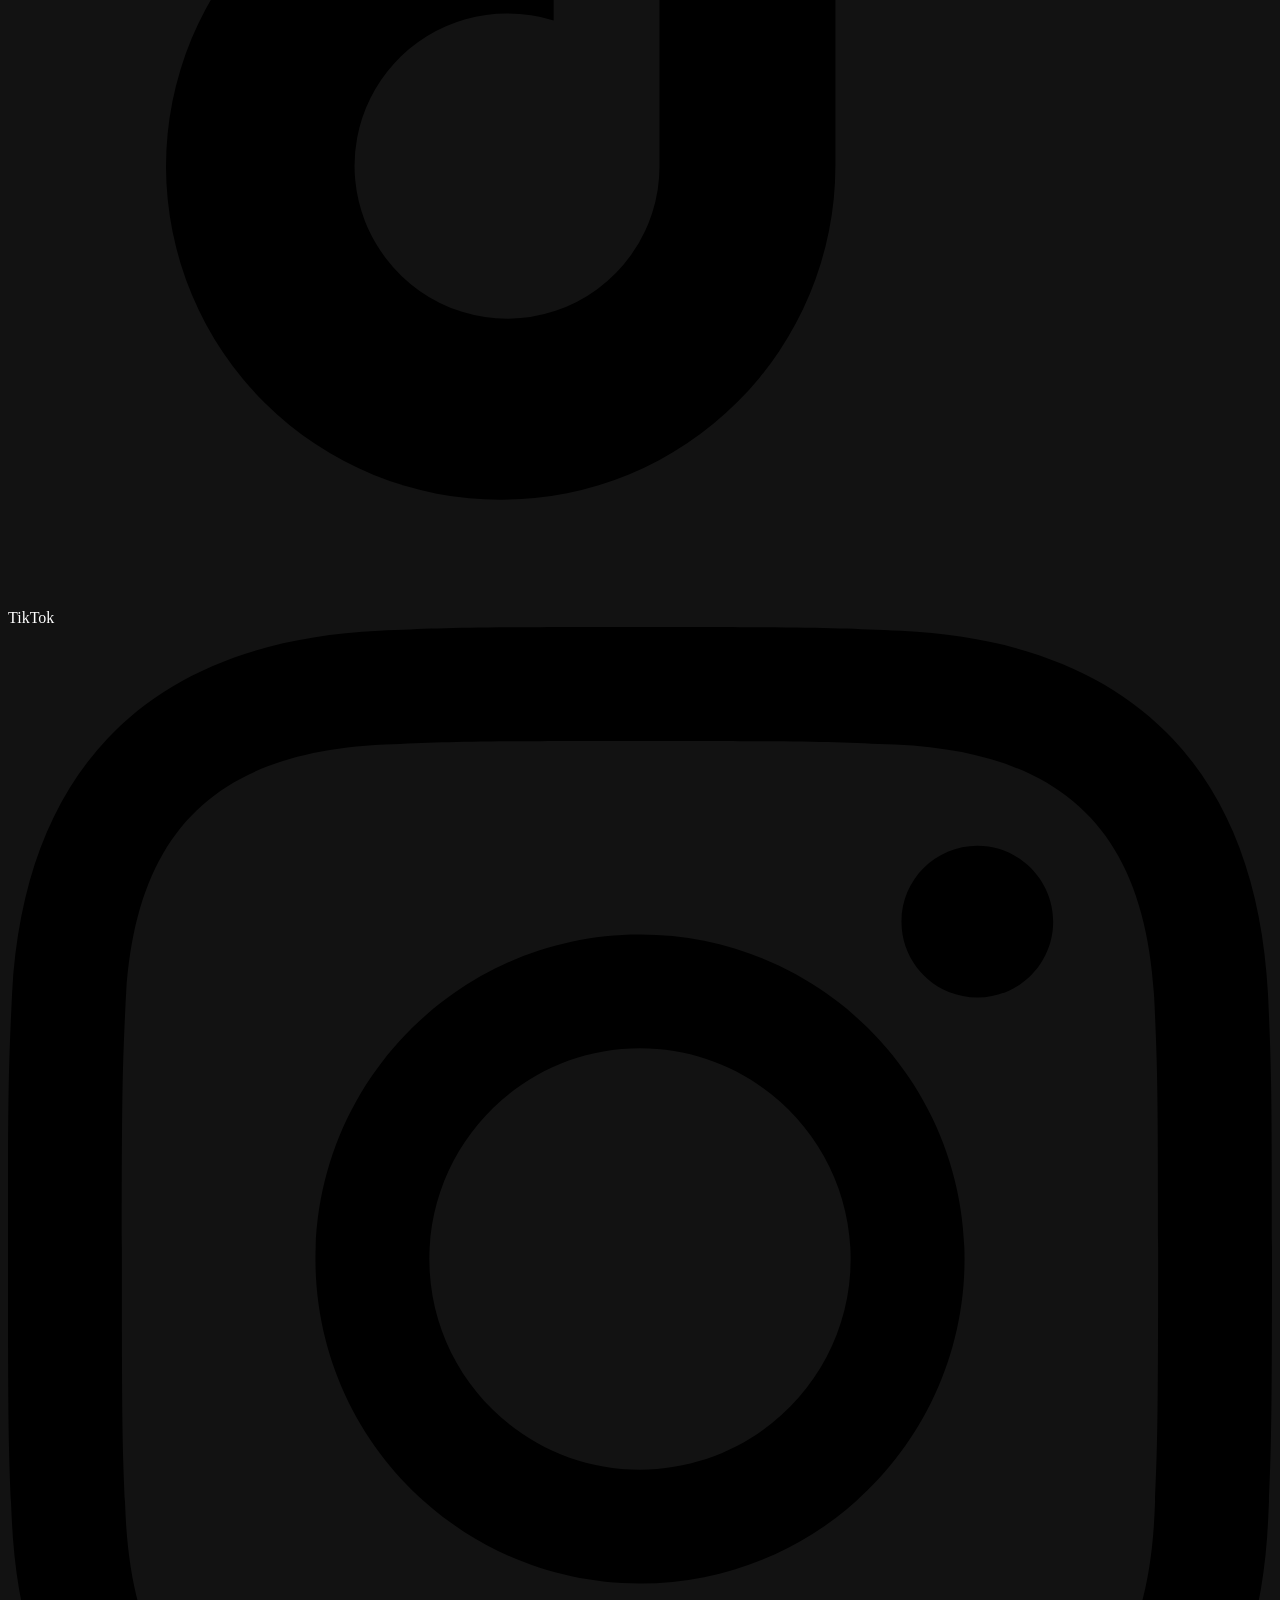
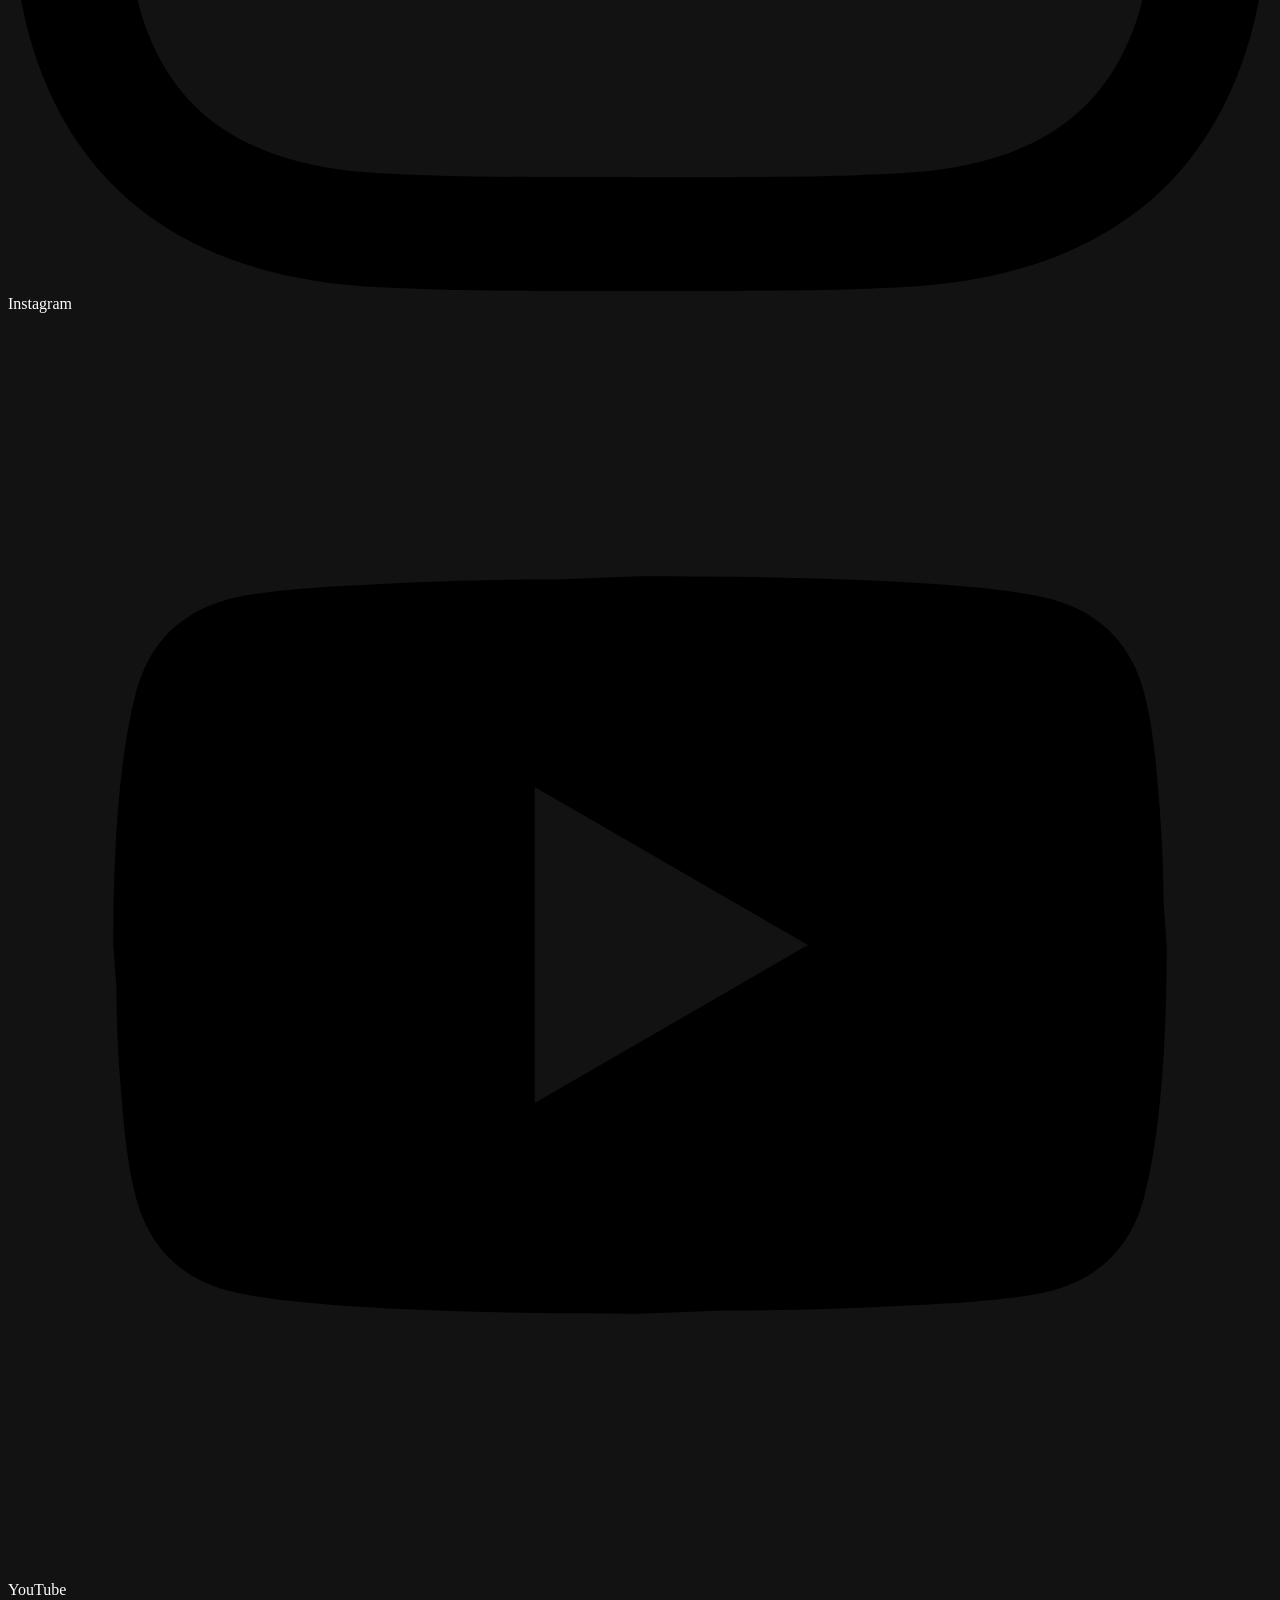
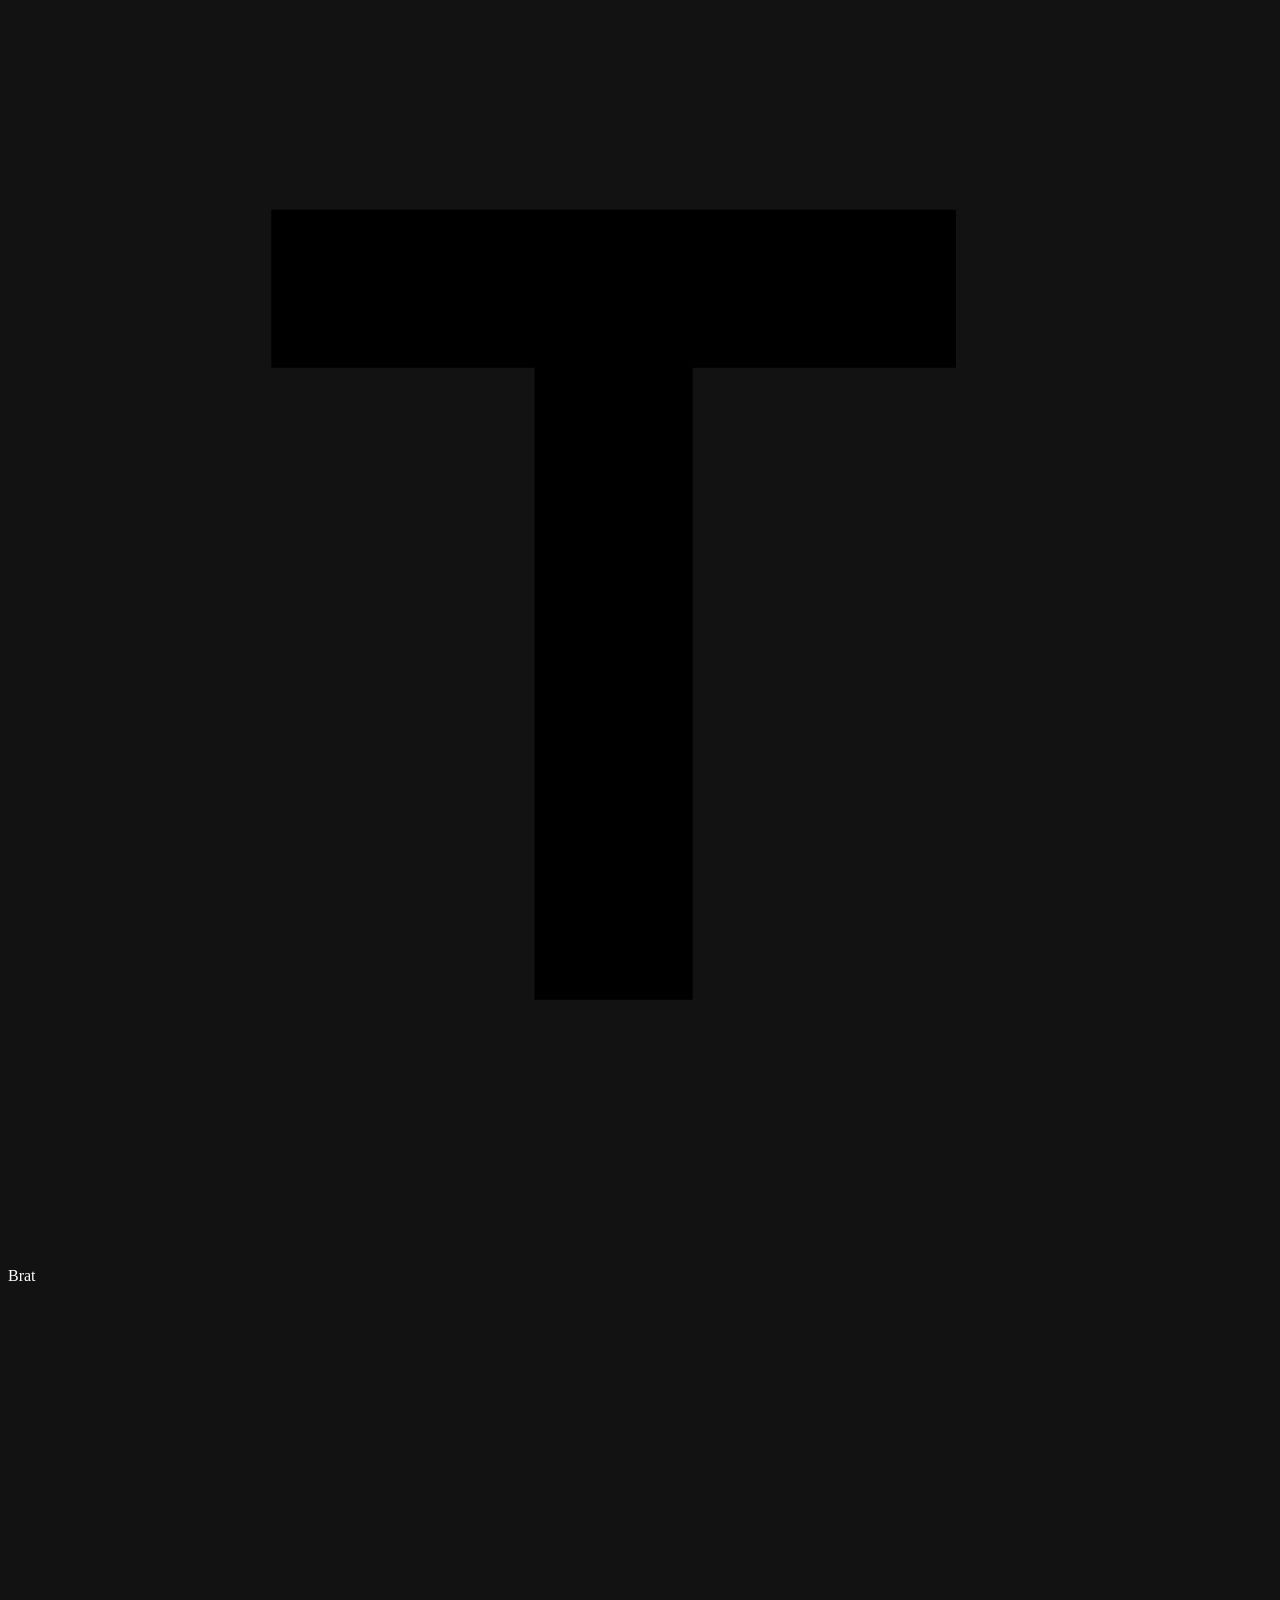
==== commit 9a24ec61: "Update print statement from 'Hello' to 'Goodbye'" ====
--- a/index.html
+++ b/index.html
@@ -3,1181 +3,41 @@
 <head>
   <meta charset="UTF-8">
   <meta name="viewport" content="width=device-width, initial-scale=1.0">
-  <meta name="color-scheme" content="light dark">
+  <meta name="color-scheme" content="dark">
   <title>FEPI TOOLS</title>
-  
+
   <link rel="preconnect" href="https://fonts.googleapis.com">
   <link rel="preconnect" href="https://fonts.gstatic.com" crossorigin>
-  <link href="https://fonts.googleapis.com/css2?family=Plus+Jakarta+Sans:wght@500;700;800;900&display=swap" rel="stylesheet">
-
-  <style>
-    :root {
-      --bg-main: #F0F0F3;
-      --bg-card: #FFFFFF;
-      --bg-soft: #F5F5F8;
-      --bg-muted: #E8E8EE;
-      --blue-primary: #3B4CC0;
-      --blue-dark: #2E3B99;
-      --blue-soft: #E8EAF6;
-      --blue-accent: #5C6BC0;
-      --text-primary: #2C2C34;
-      --text-secondary: #7A7A85;
-      --text-muted: #A0A0AB;
-      --shadow-card: 6px 6px 16px rgba(174, 174, 192, 0.4), -6px -6px 16px rgba(255, 255, 255, 0.9);
-      --shadow-card-sm: 3px 3px 8px rgba(174, 174, 192, 0.3), -3px -3px 8px rgba(255, 255, 255, 0.9);
-      --shadow-btn: 4px 4px 12px rgba(174, 174, 192, 0.35), -4px -4px 12px rgba(255, 255, 255, 0.9);
-      --shadow-inset: inset 2px 2px 6px rgba(174, 174, 192, 0.3), inset -2px -2px 6px rgba(255, 255, 255, 0.9);
-      --loader-bg: linear-gradient(135deg, #F0F0F3 0%, #E8EAF6 50%, #F0F0F3 100%);
-      --loader-track: rgba(59, 76, 192, 0.12);
-      --radius-card: 24px;
-      --radius-btn: 16px;
-      --radius-pill: 50px;
-      --radius-sm: 12px;
-    }
-
-    [data-theme="dark"] {
-      --bg-main: #14141A;
-      --bg-card: #1E1E28;
-      --bg-soft: #25252F;
-      --bg-muted: #2C2C38;
-      --blue-primary: #7B8AF0;
-      --blue-dark: #5C6BC0;
-      --blue-soft: #2A2E48;
-      --blue-accent: #8B9AF5;
-      --text-primary: #ECECF2;
-      --text-secondary: #A0A0B0;
-      --text-muted: #6E6E7E;
-      --shadow-card: 6px 6px 16px rgba(0, 0, 0, 0.45), -6px -6px 16px rgba(40, 40, 55, 0.5);
-      --shadow-card-sm: 3px 3px 8px rgba(0, 0, 0, 0.4), -3px -3px 8px rgba(40, 40, 55, 0.4);
-      --shadow-btn: 4px 4px 12px rgba(0, 0, 0, 0.4), -4px -4px 12px rgba(40, 40, 55, 0.45);
-      --shadow-inset: inset 2px 2px 6px rgba(0, 0, 0, 0.5), inset -2px -2px 6px rgba(50, 50, 65, 0.4);
-      --loader-bg: linear-gradient(135deg, #14141A 0%, #1E1E3A 50%, #14141A 100%);
-      --loader-track: rgba(123, 138, 240, 0.15);
-    }
-
-    @media (prefers-color-scheme: dark) {
-      html:not([data-theme]) {
-        --bg-main: #14141A;
-        --bg-card: #1E1E28;
-        --bg-soft: #25252F;
-        --bg-muted: #2C2C38;
-        --blue-primary: #7B8AF0;
-        --blue-dark: #5C6BC0;
-        --blue-soft: #2A2E48;
-        --blue-accent: #8B9AF5;
-        --text-primary: #ECECF2;
-        --text-secondary: #A0A0B0;
-        --text-muted: #6E6E7E;
-        --shadow-card: 6px 6px 16px rgba(0, 0, 0, 0.45), -6px -6px 16px rgba(40, 40, 55, 0.5);
-        --shadow-card-sm: 3px 3px 8px rgba(0, 0, 0, 0.4), -3px -3px 8px rgba(40, 40, 55, 0.4);
-        --shadow-btn: 4px 4px 12px rgba(0, 0, 0, 0.4), -4px -4px 12px rgba(40, 40, 55, 0.45);
-        --shadow-inset: inset 2px 2px 6px rgba(0, 0, 0, 0.5), inset -2px -2px 6px rgba(50, 50, 65, 0.4);
-        --loader-bg: linear-gradient(135deg, #14141A 0%, #1E1E3A 50%, #14141A 100%);
-        --loader-track: rgba(123, 138, 240, 0.15);
-      }
-    }
-
-    * {
-      box-sizing: border-box;
-      margin: 0;
-      padding: 0;
-      font-family: 'Plus Jakarta Sans', sans-serif;
-      -webkit-tap-highlight-color: transparent;
-    }
-
-    body {
-      background: var(--bg-main);
-      color: var(--text-primary);
-      display: flex;
-      justify-content: center;
-      align-items: center;
-      min-height: 100vh;
-      padding: 0;
-      overflow: hidden;
-      transition: background-color 0.4s ease, color 0.4s ease;
-    }
-
-    /* ==================== PAGE LOADER (BARU) ==================== */
-    .page-loader {
-      position: fixed;
-      top: 0; left: 0;
-      width: 100%; height: 100%;
-      background: var(--loader-bg);
-      background-size: 200% 200%;
-      animation: loaderGradient 6s ease infinite;
-      z-index: 99999;
-      display: flex;
-      flex-direction: column;
-      justify-content: center;
-      align-items: center;
-      gap: 32px;
-      transition: opacity 0.7s cubic-bezier(0.4, 0, 0.2, 1),
-                  transform 0.7s cubic-bezier(0.4, 0, 0.2, 1);
-      will-change: opacity, transform;
-    }
-
-    .page-loader.hide {
-      opacity: 0;
-      transform: scale(1.08);
-      pointer-events: none;
-    }
-
-    @keyframes loaderGradient {
-      0%, 100% { background-position: 0% 50%; }
-      50% { background-position: 100% 50%; }
-    }
-
-    /* Ripple rings */
-    .loader-ripple-wrap {
-      position: relative;
-      width: 140px;
-      height: 140px;
-      display: flex;
-      justify-content: center;
-      align-items: center;
-    }
-
-    .loader-ripple {
-      position: absolute;
-      top: 50%; left: 50%;
-      width: 60px;
-      height: 60px;
-      margin-top: -30px;
-      margin-left: -30px;
-      border: 2px solid var(--blue-primary);
-      border-radius: 50%;
-      opacity: 0;
-      animation: rippleExpand 2.4s cubic-bezier(0.4, 0, 0.2, 1) infinite;
-    }
-
-    .loader-ripple:nth-child(1) { animation-delay: 0s; }
-    .loader-ripple:nth-child(2) { animation-delay: 0.8s; }
-    .loader-ripple:nth-child(3) { animation-delay: 1.6s; }
-
-    @keyframes rippleExpand {
-      0% {
-        transform: scale(0.5);
-        opacity: 0.8;
-      }
-      100% {
-        transform: scale(2.3);
-        opacity: 0;
-      }
-    }
-
-    .loader-core {
-      width: 22px;
-      height: 22px;
-      border-radius: 50%;
-      background: linear-gradient(135deg, var(--blue-primary), var(--blue-accent));
-      box-shadow:
-        0 0 20px rgba(59, 76, 192, 0.6),
-        0 0 40px rgba(59, 76, 192, 0.3);
-      animation: corePulse 1.4s cubic-bezier(0.4, 0, 0.6, 1) infinite;
-      z-index: 2;
-    }
-
-    @keyframes corePulse {
-      0%, 100% { transform: scale(1); }
-      50% { transform: scale(1.4); }
-    }
-
-    .loader-title {
-      font-weight: 900;
-      font-size: 1.5rem;
-      letter-spacing: 5px;
-      background: linear-gradient(
-        90deg,
-        var(--blue-primary) 0%,
-        var(--blue-accent) 40%,
-        #A5B4FC 50%,
-        var(--blue-accent) 60%,
-        var(--blue-primary) 100%
-      );
-      background-size: 200% auto;
-      -webkit-background-clip: text;
-      background-clip: text;
-      -webkit-text-fill-color: transparent;
-      animation: titleShine 3s linear infinite;
-      white-space: nowrap;
-      user-select: none;
-    }
-
-    @keyframes titleShine {
-      0% { background-position: 0% center; }
-      100% { background-position: 200% center; }
-    }
-
-    .loader-status {
-      font-weight: 700;
-      font-size: 0.78rem;
-      color: var(--text-secondary);
-      letter-spacing: 0.5px;
-      min-height: 1.2em;
-      transition: opacity 0.3s ease;
-      text-align: center;
-      padding: 0 20px;
-    }
-
-    .loader-progress-wrap {
-      width: 220px;
-      display: flex;
-      flex-direction: column;
-      align-items: center;
-      gap: 10px;
-    }
-
-    .loader-progress {
-      width: 100%;
-      height: 5px;
-      background: var(--loader-track);
-      border-radius: 50px;
-      overflow: hidden;
-      position: relative;
-    }
-
-    .loader-progress-bar {
-      height: 100%;
-      width: 0%;
-      background: linear-gradient(90deg, var(--blue-primary), var(--blue-accent));
-      border-radius: 50px;
-      transition: width 0.4s cubic-bezier(0.4, 0, 0.2, 1);
-      box-shadow: 0 0 12px rgba(59, 76, 192, 0.5);
-      position: relative;
-      overflow: hidden;
-    }
-
-    .loader-progress-bar::after {
-      content: '';
-      position: absolute;
-      top: 0; left: -50%;
-      width: 50%;
-      height: 100%;
-      background: linear-gradient(90deg, transparent, rgba(255, 255, 255, 0.5), transparent);
-      animation: progressShine 1.6s linear infinite;
-    }
-
-    @keyframes progressShine {
-      to { left: 150%; }
-    }
-
-    .loader-percent {
-      font-weight: 900;
-      font-size: 0.85rem;
-      color: var(--blue-primary);
-      letter-spacing: 1px;
-      min-width: 45px;
-      text-align: center;
-    }
-
-    .fade-up {
-      opacity: 0;
-      transform: translateY(70px);
-      transition: opacity 1.8s cubic-bezier(0.22, 1, 0.36, 1),
-                  transform 1.8s cubic-bezier(0.22, 1, 0.36, 1);
-      will-change: opacity, transform;
-    }
-
-    .fade-up.show {
-      opacity: 1;
-      transform: translateY(0);
-    }
-
-    .icon-svg {
-      width: 1.2em;
-      height: 1.2em;
-      fill: currentColor;
-      display: inline-block;
-      vertical-align: middle;
-      flex-shrink: 0;
-    }
-
-    .app-container {
-      width: 100%;
-      max-width: 430px;
-      height: 100vh;
-      background-color: var(--bg-main);
-      padding: 20px 18px;
-      position: relative;
-      overflow-y: auto;
-      display: flex;
-      flex-direction: column;
-      opacity: 0;
-      transition: opacity 0.4s ease, background-color 0.4s ease;
-    }
-
-    .app-container.ready { opacity: 1; }
-    .app-container::-webkit-scrollbar { width: 0px; }
-
-    .header-nav {
-      display: flex;
-      justify-content: space-between;
-      align-items: center;
-      margin-bottom: 20px;
-      flex-shrink: 0;
-    }
-
-    .menu-btn {
-      width: 44px;
-      height: 44px;
-      background-color: var(--bg-card);
-      border: none;
-      border-radius: 14px;
-      display: flex;
-      justify-content: center;
-      align-items: center;
-      cursor: pointer;
-      color: var(--blue-primary);
-      transition: all 0.3s ease;
-      box-shadow: var(--shadow-card-sm);
-    }
-
-    .menu-btn .icon-svg { width: 20px; height: 20px; }
-    .menu-btn:active { box-shadow: var(--shadow-inset); }
-
-    .header-right {
-      display: flex;
-      gap: 8px;
-      align-items: center;
-    }
-
-    .theme-btn {
-      width: 44px;
-      height: 44px;
-      background-color: var(--bg-card);
-      border: none;
-      border-radius: 14px;
-      display: flex;
-      justify-content: center;
-      align-items: center;
-      cursor: pointer;
-      color: var(--blue-primary);
-      transition: all 0.3s ease;
-      box-shadow: var(--shadow-card-sm);
-      position: relative;
-      overflow: hidden;
-    }
-
-    .theme-btn .icon-svg {
-      width: 20px;
-      height: 20px;
-      transition: transform 0.5s cubic-bezier(0.34, 1.56, 0.64, 1), opacity 0.3s ease;
-      position: absolute;
-    }
-
-    .theme-btn:active { box-shadow: var(--shadow-inset); }
-    .theme-btn:active .icon-svg { transform: rotate(180deg) scale(0.9); }
-
-    .theme-btn .icon-moon { opacity: 1; transform: rotate(0deg); }
-    .theme-btn .icon-sun { opacity: 0; transform: rotate(-180deg) scale(0.5); }
-
-    [data-theme="dark"] .theme-btn .icon-moon { opacity: 0; transform: rotate(180deg) scale(0.5); }
-    [data-theme="dark"] .theme-btn .icon-sun { opacity: 1; transform: rotate(0deg) scale(1); }
-
-    .brand-title {
-      font-weight: 900;
-      font-size: 1.2rem;
-      letter-spacing: -0.3px;
-      cursor: pointer;
-      user-select: none;
-      color: var(--blue-primary);
-      flex: 1;
-      text-align: center;
-    }
-
-    .sidebar-overlay {
-      position: fixed;
-      top: 0; left: 0;
-      width: 100%; height: 100%;
-      background: rgba(0, 0, 0, 0.5);
-      backdrop-filter: blur(4px);
-      display: none;
-      z-index: 99;
-    }
-
-    .sidebar {
-      position: absolute;
-      top: 0;
-      left: -100%;
-      width: 270px;
-      height: 100%;
-      background: var(--bg-main);
-      z-index: 100;
-      padding: 24px 18px;
-      transition: left 0.3s ease, background-color 0.4s ease;
-      display: flex;
-      flex-direction: column;
-      gap: 10px;
-      overflow-y: auto;
-    }
-
-    .sidebar.open { left: 0; }
-
-    .sidebar h3 {
-      font-size: 1.1rem;
-      font-weight: 900;
-      margin-bottom: 8px;
-      padding-bottom: 12px;
-      color: var(--blue-primary);
-    }
-
-    .sidebar a {
-      text-decoration: none;
-      color: var(--text-primary);
-      font-weight: 700;
-      font-size: 0.9rem;
-      padding: 14px 16px;
-      border-radius: 16px;
-      background: var(--bg-card);
-      display: flex;
-      align-items: center;
-      gap: 12px;
-      transition: all 0.3s ease;
-      box-shadow: var(--shadow-card-sm);
-      flex-shrink: 0;
-    }
-
-    .sidebar a .icon-svg { width: 18px; height: 18px; color: var(--blue-primary); }
-    .sidebar a:active { box-shadow: var(--shadow-inset); }
-
-    .sidebar-divider {
-      height: 1px;
-      background: rgba(128, 128, 148, 0.15);
-      margin: 8px 0;
-      flex-shrink: 0;
-    }
-
-    .profile-section {
-      display: flex;
-      flex-direction: column;
-      align-items: center;
-      margin-bottom: 22px;
-      flex-shrink: 0;
-    }
-
-    .profile-avatar {
-      width: 120px;
-      height: 120px;
-      background: linear-gradient(135deg, var(--blue-primary), var(--blue-accent));
-      border-radius: 50%;
-      display: flex;
-      justify-content: center;
-      align-items: center;
-      margin-bottom: 12px;
-      overflow: hidden;
-      box-shadow: 0 8px 22px rgba(59, 76, 192, 0.35);
-      position: relative;
-    }
-
-    .avatar-spinner {
-      position: absolute;
-      top: 50%; left: 50%;
-      width: 32px;
-      height: 32px;
-      margin-top: -16px;
-      margin-left: -16px;
-      border: 3px solid rgba(255, 255, 255, 0.35);
-      border-top-color: #FFFFFF;
-      border-radius: 50%;
-      animation: avatarSpin 0.85s linear infinite;
-      z-index: 2;
-      transition: opacity 0.4s ease;
-    }
-
-    @keyframes avatarSpin {
-      to { transform: rotate(360deg); }
-    }
-
-    .avatar-spinner.hide { opacity: 0; }
-
-    .profile-avatar img {
-      width: 100%;
-      height: 100%;
-      object-fit: cover;
-      opacity: 0;
-      transition: opacity 0.5s ease;
-      position: relative;
-      z-index: 1;
-    }
-
-    .profile-avatar img.loaded { opacity: 1; }
-
-    .profile-name {
-      font-weight: 800;
-      font-size: 1.05rem;
-      color: var(--blue-primary);
-      background: var(--bg-card);
-      padding: 7px 20px;
-      border-radius: 50px;
-      box-shadow: var(--shadow-card-sm);
-      transition: background-color 0.4s ease;
-    }
-
-    .links-grid {
-      display: grid;
-      grid-template-columns: 1fr 1fr 1fr;
-      gap: 8px;
-      margin-bottom: 12px;
-      flex-shrink: 0;
-    }
-
-    .stats-grid {
-      display: grid;
-      grid-template-columns: 1fr 1fr;
-      gap: 10px;
-      margin-bottom: 12px;
-      flex-shrink: 0;
-    }
-
-    .pill-btn {
-      background-color: var(--bg-card);
-      border: none;
-      border-radius: 50px;
-      padding: 10px 8px;
-      font-size: 0.75rem;
-      font-weight: 800;
-      text-align: center;
-      text-decoration: none;
-      color: var(--text-primary);
-      display: flex;
-      flex-direction: column;
-      align-items: center;
-      justify-content: center;
-      gap: 4px;
-      cursor: pointer;
-      transition: all 0.3s ease;
-      box-shadow: var(--shadow-card-sm);
-      line-height: 1.2;
-      user-select: none;
-      -webkit-user-select: none;
-      -webkit-user-drag: none;
-      -webkit-touch-callout: none;
-      touch-action: manipulation;
-    }
-
-    .pill-btn .icon-svg { width: 18px; height: 18px; color: var(--blue-primary); }
-    .pill-btn:active { box-shadow: var(--shadow-inset); }
-
-    .stat-card {
-      background-color: var(--bg-card);
-      color: var(--text-primary);
-      border: none;
-      border-radius: 18px;
-      padding: 12px 10px;
-      text-align: center;
-      box-shadow: var(--shadow-card-sm);
-      position: relative;
-      min-height: 60px;
-      display: flex;
-      flex-direction: column;
-      justify-content: center;
-      align-items: center;
-      transition: background-color 0.4s ease;
-    }
-
-    .stat-title {
-      font-size: 0.65rem;
-      color: var(--text-secondary);
-      font-weight: 700;
-      text-transform: uppercase;
-      letter-spacing: 0.5px;
-    }
-
-    .stat-value {
-      font-size: 1.15rem;
-      font-weight: 900;
-      margin-top: 4px;
-      color: var(--blue-primary);
-    }
-
-    .stat-loading {
-      display: flex;
-      align-items: center;
-      justify-content: center;
-      gap: 6px;
-      margin-top: 4px;
-    }
-
-    .stat-loading.hide { display: none; }
-
-    .stat-mini-spinner {
-      width: 14px;
-      height: 14px;
-      border: 2px solid rgba(59, 76, 192, 0.2);
-      border-top-color: var(--blue-primary);
-      border-radius: 50%;
-      animation: miniSpin 0.8s linear infinite;
-    }
-
-    @keyframes miniSpin {
-      to { transform: rotate(360deg); }
-    }
-
-    .stat-loading-text {
-      font-size: 0.75rem;
-      font-weight: 700;
-      color: var(--blue-primary);
-    }
-
-    .menu-grid {
-      display: grid;
-      grid-template-columns: 1fr 1fr;
-      gap: 14px;
-      margin-top: 10px;
-      margin-bottom: 20px;
-    }
-
-    .grid-card {
-      aspect-ratio: 1 / 1;
-      border: none;
-      border-radius: var(--radius-card);
-      background: var(--bg-card);
-      display: flex;
-      flex-direction: column;
-      justify-content: center;
-      align-items: center;
-      gap: 12px;
-      cursor: pointer;
-      text-decoration: none;
-      color: var(--text-primary);
-      transition: all 0.3s ease;
-      padding: 16px;
-      box-shadow: var(--shadow-card);
-    }
-
-    .grid-card .icon-svg {
-      width: 42px;
-      height: 42px;
-      color: var(--blue-primary);
-      transition: all 0.2s ease;
-    }
-
-    .grid-card span {
-      font-weight: 800;
-      font-size: 0.85rem;
-      text-align: center;
-      color: var(--text-primary);
-      line-height: 1.3;
-    }
-
-    .grid-card:active {
-      box-shadow: var(--shadow-inset);
-      transform: scale(0.98);
-    }
-
-    .page-section {
-      display: none;
-      flex-direction: column;
-      height: 100%;
-    }
-
-    .page-section.active { display: flex; }
-
-    .page-title {
-      font-weight: 900;
-      font-size: 1.15rem;
-      margin-bottom: 14px;
-      color: var(--blue-primary);
-      letter-spacing: -0.3px;
-    }
-
-    .back-btn {
-      display: inline-flex;
-      align-items: center;
-      gap: 8px;
-      background: var(--bg-card);
-      border: none;
-      padding: 10px 16px;
-      border-radius: 50px;
-      font-weight: 800;
-      font-size: 0.85rem;
-      color: var(--text-primary);
-      cursor: pointer;
-      margin-bottom: 16px;
-      align-self: flex-start;
-      transition: all 0.3s ease;
-      box-shadow: var(--shadow-card-sm);
-    }
-
-    .back-btn .icon-svg { width: 16px; height: 16px; color: var(--blue-primary); }
-    .back-btn:active { box-shadow: var(--shadow-inset); }
-
-    .input-box {
-      width: 100%;
-      padding: 16px;
-      border: none;
-      border-radius: 18px;
-      font-size: 0.9rem;
-      font-weight: 700;
-      outline: none;
-      background-color: var(--bg-card);
-      margin-bottom: 14px;
-      transition: all 0.3s ease;
-      color: var(--text-primary);
-      box-shadow: var(--shadow-inset);
-    }
-
-    .input-box::placeholder { color: var(--text-muted); font-weight: 600; }
-    .input-box:focus { box-shadow: var(--shadow-inset), 0 0 0 3px rgba(59, 76, 192, 0.15); }
-
-    .input-wrapper {
-      position: relative;
-      width: 100%;
-      margin-bottom: 14px;
-    }
-
-    .input-wrapper .input-box {
-      margin-bottom: 0;
-      padding-right: 100px;
-    }
-
-    .paste-btn {
-      position: absolute;
-      right: 8px;
-      top: 50%;
-      transform: translateY(-50%);
-      background: var(--blue-primary);
-      border: none;
-      color: #FFFFFF;
-      padding: 8px 12px;
-      border-radius: 12px;
-      font-weight: 800;
-      font-size: 0.72rem;
-      cursor: pointer;
-      display: flex;
-      align-items: center;
-      gap: 4px;
-      transition: all 0.15s ease;
-      font-family: inherit;
-      box-shadow: 0 4px 10px rgba(59, 76, 192, 0.3);
-    }
-
-    .paste-btn .icon-svg { width: 12px; height: 12px; }
-    .paste-btn:active { background: var(--blue-dark); transform: translateY(-50%) scale(0.95); }
-    .paste-btn.success { background: #10B981; box-shadow: 0 4px 10px rgba(16, 185, 129, 0.3); }
-
-    .action-btn {
-      width: 100%;
-      background-color: var(--blue-primary);
-      border: none;
-      padding: 16px;
-      border-radius: 18px;
-      font-weight: 800;
-      font-size: 0.95rem;
-      color: #FFFFFF;
-      cursor: pointer;
-      transition: all 0.15s ease;
-      display: flex;
-      align-items: center;
-      justify-content: center;
-      gap: 8px;
-      box-shadow: 0 6px 16px rgba(59, 76, 192, 0.35);
-      font-family: inherit;
-    }
-
-    .action-btn .icon-svg { width: 18px; height: 18px; }
-    .action-btn:active { background: var(--blue-dark); transform: scale(0.98); }
-
-    .action-btn.wa-btn {
-      background: #25D366;
-      box-shadow: 0 6px 16px rgba(37, 211, 102, 0.35);
-    }
-
-    .action-btn.wa-btn:active { background: #1DA851; }
-
-    .form-label {
-      font-weight: 800;
-      font-size: 0.85rem;
-      color: var(--text-primary);
-      margin-bottom: 8px;
-      display: block;
-    }
-
-    .form-select, .form-textarea {
-      width: 100%;
-      padding: 16px;
-      border: none;
-      border-radius: 18px;
-      font-size: 0.9rem;
-      font-weight: 700;
-      outline: none;
-      background-color: var(--bg-card);
-      margin-bottom: 14px;
-      transition: all 0.3s ease;
-      color: var(--text-primary);
-      box-shadow: var(--shadow-inset);
-      font-family: inherit;
-    }
-
-    .form-select {
-      appearance: none;
-      -webkit-appearance: none;
-      background-image: url("data:image/svg+xml;charset=UTF-8,%3csvg xmlns='http://www.w3.org/2000/svg' viewBox='0 0 24 24' fill='%233B4CC0'%3e%3cpath d='M7 10l5 5 5-5z'/%3e%3c/svg%3e");
-      background-repeat: no-repeat;
-      background-position: right 16px center;
-      background-size: 20px;
-      padding-right: 48px;
-      cursor: pointer;
-    }
-
-    .form-textarea { min-height: 120px; resize: vertical; line-height: 1.5; }
-
-    .form-select:focus, .form-textarea:focus {
-      box-shadow: var(--shadow-inset), 0 0 0 3px rgba(59, 76, 192, 0.15);
-    }
-
-    .result-card {
-      margin-top: 16px;
-      background: var(--bg-card);
-      border: none;
-      border-radius: 22px;
-      padding: 16px;
-      display: none;
-      box-shadow: var(--shadow-card);
-      transition: background-color 0.4s ease;
-    }
-
-    .profile-header {
-      display: flex;
-      align-items: center;
-      gap: 12px;
-      padding: 12px;
-      background: var(--bg-soft);
-      border-radius: 18px;
-      margin-bottom: 12px;
-    }
-
-    .profile-header-avatar {
-      width: 48px;
-      height: 48px;
-      border-radius: 50%;
-      overflow: hidden;
-      background: var(--blue-soft);
-      flex-shrink: 0;
-    }
-
-    .profile-header-avatar img { width: 100%; height: 100%; object-fit: cover; }
-
-    .profile-header-info { display: flex; flex-direction: column; min-width: 0; flex: 1; }
-
-    .profile-header-name {
-      font-weight: 900;
-      font-size: 0.9rem;
-      color: var(--text-primary);
-      white-space: nowrap;
-      overflow: hidden;
-      text-overflow: ellipsis;
-    }
-
-    .profile-header-username {
-      font-weight: 700;
-      font-size: 0.78rem;
-      color: var(--text-secondary);
-      white-space: nowrap;
-      overflow: hidden;
-      text-overflow: ellipsis;
-    }
-
-    .caption-text {
-      font-weight: 700;
-      font-size: 0.85rem;
-      margin-bottom: 12px;
-      line-height: 1.5;
-      color: var(--text-primary);
-      background: var(--bg-soft);
-      padding: 12px;
-      border-radius: 14px;
-      border-left: 4px solid var(--blue-primary);
-    }
-
-    .info-text {
-      display: grid;
-      grid-template-columns: 1fr 1fr;
-      gap: 8px;
-      margin-bottom: 12px;
-    }
-
-    .info-item {
-      display: flex;
-      align-items: center;
-      gap: 8px;
-      background: var(--bg-soft);
-      padding: 12px 14px;
-      border-radius: 14px;
-      font-size: 0.75rem;
-      font-weight: 700;
-      color: var(--text-primary);
-      min-width: 0;
-    }
-
-    .info-item .icon-svg { width: 16px; height: 16px; color: var(--blue-primary); flex-shrink: 0; }
-    .info-item span { white-space: nowrap; overflow: hidden; text-overflow: ellipsis; }
-
-    .media-container {
-      width: 100%;
-      border-radius: 18px;
-      overflow: hidden;
-      background: #1a1a2e;
-      position: relative;
-      margin-bottom: 12px;
-      line-height: 0;
-      box-shadow: var(--shadow-card-sm);
-    }
-
-    .media-container img, .media-container video {
-      width: 100%;
-      height: auto;
-      display: block;
-      object-fit: cover;
-    }
-
-    .slide-badge {
-      position: absolute;
-      top: 10px;
-      right: 10px;
-      background: rgba(59, 76, 192, 0.9);
-      color: #FFFFFF;
-      padding: 4px 12px;
-      border-radius: 50px;
-      font-size: 0.7rem;
-      font-weight: 800;
-      z-index: 2;
-    }
-
-    .slide-carousel {
-      display: flex;
-      overflow-x: auto;
-      scroll-snap-type: x mandatory;
-      gap: 6px;
-      padding: 6px;
-      background: #1a1a2e;
-      scrollbar-width: none;
-    }
-
-    .slide-carousel::-webkit-scrollbar { display: none; }
-
-    .slide-carousel img, .slide-carousel video {
-      scroll-snap-align: center;
-      flex: 0 0 100%;
-      width: 100%;
-      height: auto;
-      border-radius: 12px;
-      object-fit: cover;
-      background: #000;
-    }
-
-    .carousel-wrapper { position: relative; }
-
-    .carousel-nav {
-      display: flex;
-      justify-content: space-between;
-      align-items: center;
-      gap: 8px;
-      padding: 10px 8px 8px;
-      background: #1a1a2e;
-    }
-
-    .carousel-btn {
-      flex: 1;
-      background: rgba(255, 255, 255, 0.15);
-      border: none;
-      color: #FFFFFF;
-      padding: 10px 14px;
-      border-radius: 12px;
-      font-weight: 800;
-      font-size: 0.8rem;
-      cursor: pointer;
-      display: flex;
-      align-items: center;
-      justify-content: center;
-      gap: 6px;
-      transition: all 0.15s ease;
-      font-family: inherit;
-    }
-
-    .carousel-btn .icon-svg { width: 14px; height: 14px; }
-    .carousel-btn:active { background: rgba(255, 255, 255, 0.3); }
-    .carousel-btn:disabled { opacity: 0.3; cursor: not-allowed; }
-
-    .carousel-counter {
-      color: #FFFFFF;
-      font-weight: 900;
-      font-size: 0.75rem;
-      padding: 8px 14px;
-      background: rgba(255, 255, 255, 0.15);
-      border-radius: 50px;
-      white-space: nowrap;
-    }
-
-    .dl-btn-group { display: flex; flex-direction: column; gap: 8px; }
-
-    .dl-btn {
-      background: var(--bg-soft);
-      border: none;
-      padding: 14px;
-      border-radius: 14px;
-      font-weight: 800;
-      font-size: 0.85rem;
-      text-align: center;
-      text-decoration: none;
-      color: var(--text-primary);
-      cursor: pointer;
-      display: flex;
-      justify-content: center;
-      align-items: center;
-      gap: 8px;
-      transition: all 0.3s ease;
-      font-family: inherit;
-      box-shadow: var(--shadow-card-sm);
-    }
-
-    .dl-btn .icon-svg { width: 16px; height: 16px; color: var(--blue-primary); }
-    .dl-btn:active { box-shadow: var(--shadow-inset); }
-
-    .dl-btn.primary {
-      background: var(--blue-primary);
-      color: #FFFFFF;
-      box-shadow: 0 6px 16px rgba(59, 76, 192, 0.3);
-    }
-
-    .dl-btn.primary .icon-svg { color: #FFFFFF; }
-    .dl-btn.primary:active { background: var(--blue-dark); }
-
-    .dl-btn.success { background: var(--blue-soft); color: var(--blue-primary); }
-    .dl-btn.success .icon-svg { color: var(--blue-primary); }
-
-    .stalk-info-list { display: grid; grid-template-columns: 1fr 1fr; gap: 8px; }
-
-    .stalk-info-item {
-      display: flex;
-      flex-direction: column;
-      justify-content: center;
-      align-items: flex-start;
-      padding: 12px 14px;
-      background: var(--bg-soft);
-      border-radius: 14px;
-    }
-
-    .stalk-info-item span.label {
-      font-weight: 700;
-      font-size: 0.65rem;
-      color: var(--text-secondary);
-      text-transform: uppercase;
-      margin-bottom: 3px;
-      letter-spacing: 0.3px;
-    }
-
-    .stalk-info-item span.value {
-      font-weight: 800;
-      font-size: 0.85rem;
-      color: var(--text-primary);
-      word-break: break-word;
-    }
-
-    .loader {
-      display: none;
-      text-align: center;
-      font-weight: 700;
-      margin: 18px 0;
-      font-size: 0.9rem;
-      color: var(--text-secondary);
-    }
-
-    .spinner-svg {
-      animation: spin 1s linear infinite;
-      color: var(--blue-primary);
-    }
-
-    @keyframes spin {
-      0% { transform: rotate(0deg); }
-      100% { transform: rotate(360deg); }
-    }
-
-    .home-footer {
-      text-align: center;
-      padding-top: 14px;
-      border-top: 1px solid rgba(128, 128, 148, 0.15);
-      margin-top: auto;
-    }
-
-    .home-footer p {
-      font-size: 0.75rem;
-      font-weight: 700;
-      color: var(--text-muted);
-    }
-
-    .contact-info-card {
-      margin-top: 16px;
-      padding: 16px;
-      background: var(--bg-card);
-      border-radius: 18px;
-      box-shadow: var(--shadow-card-sm);
-      transition: background-color 0.4s ease;
-    }
-
-    .contact-info-card .label {
-      font-weight: 700;
-      font-size: 0.8rem;
-      color: var(--text-secondary);
-      margin-bottom: 6px;
-    }
-
-    .contact-info-card .value {
-      font-weight: 900;
-      font-size: 1rem;
-      color: var(--blue-primary);
-    }
-
-    .contact-desc {
-      font-weight: 700;
-      color: var(--text-secondary);
-      font-size: 0.85rem;
-      line-height: 1.6;
-      margin-bottom: 16px;
-    }
-
-    .coming-soon {
-      display: flex;
-      flex-direction: column;
-      align-items: center;
-      justify-content: center;
-      text-align: center;
-      padding: 60px 20px;
-      gap: 16px;
-    }
-
-    .coming-soon .icon-svg {
-      width: 80px;
-      height: 80px;
-      color: var(--blue-primary);
-      opacity: 0.5;
-    }
-
-    .coming-soon h3 {
-      font-weight: 900;
-      font-size: 1.3rem;
-      color: var(--blue-primary);
-    }
-
-    .coming-soon p {
-      font-weight: 700;
-      font-size: 0.9rem;
-      color: var(--text-secondary);
-      line-height: 1.6;
-      max-width: 280px;
-    }
-  </style>
+  <link href="https://fonts.googleapis.com/css2?family=Space+Grotesk:wght@500;600;700&family=Inter:wght@400;500;600;700;800;900&display=swap" rel="stylesheet">
+  <link rel="stylesheet" href="assets/style.css">
 </head>
 <body>
 
   <div class="page-loader" id="pageLoader">
-    <div class="loader-ripple-wrap">
-      <div class="loader-ripple"></div>
-      <div class="loader-ripple"></div>
-      <div class="loader-ripple"></div>
-      <div class="loader-core"></div>
-    </div>
-    <div class="loader-title">FEPI TOOLS</div>
+    <div class="loader-particles">
+      <div class="loader-particle"></div>
+      <div class="loader-particle"></div>
+      <div class="loader-particle"></div>
+      <div class="loader-particle"></div>
+      <div class="loader-particle"></div>
+      <div class="loader-particle"></div>
+      <div class="loader-particle"></div>
+      <div class="loader-particle"></div>
+    </div>
+    <div class="loader-logo-stage">
+      <div class="loader-outer-ring"></div>
+      <div class="loader-middle-ring"></div>
+      <div class="loader-core-wrap">
+        <div class="loader-core-line line-1"></div>
+        <div class="loader-core-line line-2"></div>
+        <div class="loader-core-line line-3"></div>
+        <div class="loader-core-dot"></div>
+      </div>
+    </div>
+    <div class="loader-brand-wrap">
+      <div class="loader-brand">FEPI TOOLS</div>
+      <div class="loader-brand-underline"></div>
+    </div>
     <div class="loader-status" id="loaderStatus">Memuat aset...</div>
     <div class="loader-progress-wrap">
       <div class="loader-progress">
@@ -1187,95 +47,125 @@
     </div>
   </div>
 
+  <div class="sidebar-overlay" id="overlay" onclick="toggleMenu()"></div>
+  <div class="sidebar" id="sidebar">
+    <h3>MENU</h3>
+    <a href="javascript:void(0)" onclick="showPage('contactPage'); toggleMenu();">
+      <svg class="icon-svg" viewBox="0 0 24 24"><path d="M16.75 13.96c-.25-.13-1.47-.72-1.7-.81-.22-.08-.39-.13-.56.12-.17.25-.66.81-.81.98-.15.17-.31.19-.56.07-.25-.13-1.07-.39-2.04-1.25-.75-.67-1.26-1.5-1.41-1.75-.15-.25-.02-.38.11-.5.11-.11.25-.29.37-.44.13-.15.17-.25.25-.42.08-.17.04-.31-.02-.44-.06-.13-.56-1.35-.77-1.85-.2-.48-.41-.42-.56-.43h-.48c-.17 0-.44.06-.67.31-.22.25-.86.84-.86 2.05 0 1.21.88 2.38 1 2.54.13.17 1.73 2.64 4.19 3.7.59.25 1.04.41 1.4.52.59.19 1.13.16 1.56.1.48-.07 1.47-.6 1.67-1.18.21-.58.21-1.07.15-1.18-.07-.1-.23-.17-.48-.3zM12 2a10 10 0 0 0-10 10c0 1.77.46 3.45 1.28 4.92L2 22l5.25-1.38A9.94 9.94 0 0 0 12 22a10 10 0 0 0 10-10A10 10 0 0 0 12 2z"/></svg>
+      Contact Me
+    </a>
+    <a href="javascript:void(0)" onclick="showPage('reportBugPage'); toggleMenu();">
+      <svg class="icon-svg" viewBox="0 0 24 24"><path d="M20 8h-2.81c-.45-.78-1.07-1.45-1.82-1.96L17 4.41 15.59 3l-2.17 2.17C12.96 5.06 12.49 5 12 5c-.49 0-.96.06-1.41.17L8.41 3 7 4.41l1.62 1.63C7.88 6.55 7.26 7.22 6.81 8H4v2h2.09c-.05.33-.09.66-.09 1v1H4v2h2v1c0 .34.04.67.09 1H4v2h2.81c1.04 1.79 2.97 3 5.19 3s4.15-1.21 5.19-3H20v-2h-2.09c.05-.33.09-.66.09-1v-1h2v-2h-2v-1c0-.34-.04-.67-.09-1H20V8zm-6 8h-4v-2h4v2zm0-4h-4v-2h4v2z"/></svg>
+      Report Bug
+    </a>
+    <a href="javascript:void(0)" onclick="showPage('requestFeaturePage'); toggleMenu();">
+      <svg class="icon-svg" viewBox="0 0 24 24"><path d="M9 21c0 .55.45 1 1 1h4c.55 0 1-.45 1-1v-1H9v1zm3-19C8.14 2 5 5.14 5 9c0 2.38 1.19 4.47 3 5.74V17c0 .55.45 1 1 1h6c.55 0 1-.45 1-1v-2.26c1.81-1.27 3-3.36 3-5.74 0-3.86-3.14-7-7-7zm2.85 11.1l-.85.6V16h-4v-2.3l-.85-.6C7.8 12.16 7 10.63 7 9c0-2.76 2.24-5 5-5s5 2.24 5 5c0 1.63-.8 3.16-2.15 4.1z"/></svg>
+      Request Fitur
+    </a>
+  </div>
+
   <div class="app-container" id="appContainer">
-    
-    <div class="sidebar-overlay" id="overlay" onclick="toggleMenu()"></div>
-    <div class="sidebar" id="sidebar">
-      <h3>Menu Navigasi</h3>
-
-      <a href="javascript:void(0)" onclick="showPage('contactPage'); toggleMenu();">
-        <svg class="icon-svg" viewBox="0 0 24 24"><path d="M16.75 13.96c-.25-.13-1.47-.72-1.7-.81-.22-.08-.39-.13-.56.12-.17.25-.66.81-.81.98-.15.17-.31.19-.56.07-.25-.13-1.07-.39-2.04-1.25-.75-.67-1.26-1.5-1.41-1.75-.15-.25-.02-.38.11-.5.11-.11.25-.29.37-.44.13-.15.17-.25.25-.42.08-.17.04-.31-.02-.44-.06-.13-.56-1.35-.77-1.85-.2-.48-.41-.42-.56-.43h-.48c-.17 0-.44.06-.67.31-.22.25-.86.84-.86 2.05 0 1.21.88 2.38 1 2.54.13.17 1.73 2.64 4.19 3.7.59.25 1.04.41 1.4.52.59.19 1.13.16 1.56.1.48-.07 1.47-.6 1.67-1.18.21-.58.21-1.07.15-1.18-.07-.1-.23-.17-.48-.3zM12 2a10 10 0 0 0-10 10c0 1.77.46 3.45 1.28 4.92L2 22l5.25-1.38A9.94 9.94 0 0 0 12 22a10 10 0 0 0 10-10A10 10 0 0 0 12 2z"/></svg>
-        Contact Me
-      </a>
-      <a href="javascript:void(0)" onclick="showPage('reportBugPage'); toggleMenu();">
-        <svg class="icon-svg" viewBox="0 0 24 24"><path d="M20 8h-2.81c-.45-.78-1.07-1.45-1.82-1.96L17 4.41 15.59 3l-2.17 2.17C12.96 5.06 12.49 5 12 5c-.49 0-.96.06-1.41.17L8.41 3 7 4.41l1.62 1.63C7.88 6.55 7.26 7.22 6.81 8H4v2h2.09c-.05.33-.09.66-.09 1v1H4v2h2v1c0 .34.04.67.09 1H4v2h2.81c1.04 1.79 2.97 3 5.19 3s4.15-1.21 5.19-3H20v-2h-2.09c.05-.33.09-.66.09-1v-1h2v-2h-2v-1c0-.34-.04-.67-.09-1H20V8zm-6 8h-4v-2h4v2zm0-4h-4v-2h4v2z"/></svg>
-        Report Bug
-      </a>
-      <a href="javascript:void(0)" onclick="showPage('requestFeaturePage'); toggleMenu();">
-        <svg class="icon-svg" viewBox="0 0 24 24"><path d="M9 21c0 .55.45 1 1 1h4c.55 0 1-.45 1-1v-1H9v1zm3-19C8.14 2 5 5.14 5 9c0 2.38 1.19 4.47 3 5.74V17c0 .55.45 1 1 1h6c.55 0 1-.45 1-1v-2.26c1.81-1.27 3-3.36 3-5.74 0-3.86-3.14-7-7-7zm2.85 11.1l-.85.6V16h-4v-2.3l-.85-.6C7.8 12.16 7 10.63 7 9c0-2.76 2.24-5 5-5s5 2.24 5 5c0 1.63-.8 3.16-2.15 4.1z"/></svg>
-        Request Fitur
-      </a>
-    </div>
 
     <header class="header-nav fade-up" id="anim-header">
-      <button class="menu-btn" onclick="toggleMenu()" aria-label="Toggle Menu">
+      <button class="menu-btn" onclick="toggleMenu()" aria-label="Menu">
         <svg class="icon-svg" viewBox="0 0 24 24"><path d="M3 18h18v-2H3v2zm0-5h18v-2H3v2zm0-7v2h18V6H3z"/></svg>
       </button>
-      <div class="brand-title">FEPI TOOLS</div>
-      <div class="header-right">
-        <button class="theme-btn" onclick="toggleTheme()" aria-label="Toggle Tema">
-          <svg class="icon-svg icon-moon" viewBox="0 0 24 24"><path d="M12 3c-4.97 0-9 4.03-9 9s4.03 9 9 9 9-4.03 9-9c0-.46-.04-.92-.1-1.36-.98 1.37-2.58 2.26-4.4 2.26-2.98 0-5.4-2.42-5.4-5.4 0-1.81.89-3.42 2.26-4.4-.44-.06-.9-.1-1.36-.1z"/></svg>
-          <svg class="icon-svg icon-sun" viewBox="0 0 24 24"><path d="M12 7c-2.76 0-5 2.24-5 5s2.24 5 5 5 5-2.24 5-5-2.24-5-5-5zM2 13h2c.55 0 1-.45 1-1s-.45-1-1-1H2c-.55 0-1 .45-1 1s.45 1 1 1zm18 0h2c.55 0 1-.45 1-1s-.45-1-1-1h-2c-.55 0-1 .45-1 1s.45 1 1 1zM11 2v2c0 .55.45 1 1 1s1-.45 1-1V2c0-.55-.45-1-1-1s-1 .45-1 1zm0 18v2c0 .55.45 1 1 1s1-.45 1-1v-2c0-.55-.45-1-1-1s-1 .45-1 1zM5.99 4.58c-.39-.39-1.03-.39-1.41 0-.39.39-.39 1.03 0 1.41l1.06 1.06c.39.39 1.03.39 1.41 0 .39-.39.39-1.03 0-1.41L5.99 4.58zm12.37 12.37c-.39-.39-1.03-.39-1.41 0-.39.39-.39 1.03 0 1.41l1.06 1.06c.39.39 1.03.39 1.41 0 .39-.39.39-1.03 0-1.41l-1.06-1.06zm1.06-10.96c.39-.39.39-1.03 0-1.41-.39-.39-1.03-.39-1.41 0l-1.06 1.06c-.39.39-.39 1.03 0 1.41.39.39 1.03.39 1.41 0l1.06-1.06zM7.05 18.36c.39-.39.39-1.03 0-1.41-.39-.39-1.03-.39-1.41 0l-1.06 1.06c-.39.39-.39 1.03 0 1.41.39.39 1.03.39 1.41 0l1.06-1.06z"/></svg>
-        </button>
-      </div>
+      <div class="brand-title-wrap">
+        <div class="brand-title">FEPI TOOLS</div>
+        <div class="brand-subtitle">Tools Serba Bisa</div>
+      </div>
+      <button class="theme-btn" onclick="toggleTheme()" aria-label="Theme">
+        <svg class="icon-svg" viewBox="0 0 24 24"><path d="M12 7c-2.76 0-5 2.24-5 5s2.24 5 5 5 5-2.24 5-5-2.24-5-5-5zM2 13h2c.55 0 1-.45 1-1s-.45-1-1-1H2c-.55 0-1 .45-1 1s.45 1 1 1zm18 0h2c.55 0 1-.45 1-1s-.45-1-1-1h-2c-.55 0-1 .45-1 1s.45 1 1 1zM11 2v2c0 .55.45 1 1 1s1-.45 1-1V2c0-.55-.45-1-1-1s-1 .45-1 1zm0 18v2c0 .55.45 1 1 1s1-.45 1-1v-2c0-.55-.45-1-1-1s-1 .45-1 1z"/></svg>
+      </button>
     </header>
 
     <div id="homePage" class="page-section active">
       <section class="profile-section">
         <div class="profile-avatar fade-up" id="anim-avatar">
-          <div class="avatar-spinner" id="avatarSpinner"></div>
-          <img src="" alt="Profil" id="profileImage" loading="eager" decoding="async" fetchpriority="high"
-               onload="this.classList.add('loaded'); document.getElementById('avatarSpinner').classList.add('hide');">
+          <div class="avatar-inner">
+            <div class="avatar-spinner" id="avatarSpinner"></div>
+            <img src="" alt="Profil" id="profileImage" loading="eager"
+                 onload="this.classList.add('loaded'); document.getElementById('avatarSpinner').classList.add('hide');">
+          </div>
         </div>
         <div class="profile-name fade-up" id="anim-name">Tools Serba Bisa</div>
       </section>
 
       <section class="links-grid">
         <a href="https://tiktok.com/@fenditiktok__" target="_blank" rel="noopener noreferrer" class="pill-btn fade-up" id="anim-link1" draggable="false">
-          <svg class="icon-svg" viewBox="0 0 24 24"><path d="M19.59 6.69a4.83 4.83 0 0 1-3.77-4.25V2h-3.45v13.67a2.89 2.89 0 0 1-5.2 1.74 2.89 2.89 0 0 1 2.31-4.64 2.93 2.93 0 0 1 .88.13V9.4a6.84 6.84 0 0 0-1-.05A6.33 6.33 0 0 0 3 15.68 6.34 6.34 0 0 0 9.38 22a6.34 6.34 0 0 0 6.33-6.33V9.33a8.16 8.16 0 0 0 4.88 1.6V7.48a4.85 4.85 0 0 1-1-.79z"/></svg> TikTok
+          <svg class="icon-svg" viewBox="0 0 24 24"><path d="M19.59 6.69a4.83 4.83 0 0 1-3.77-4.25V2h-3.45v13.67a2.89 2.89 0 0 1-5.2 1.74 2.89 2.89 0 0 1 2.31-4.64 2.93 2.93 0 0 1 .88.13V9.4a6.84 6.84 0 0 0-1-.05A6.33 6.33 0 0 0 3 15.68 6.34 6.34 0 0 0 9.38 22a6.34 6.34 0 0 0 6.33-6.33V9.33a8.16 8.16 0 0 0 4.88 1.6V7.48a4.85 4.85 0 0 1-1-.79z"/></svg>
+          <span>TikTok</span>
         </a>
         <a href="https://www.fendistore.my.id" target="_blank" rel="noopener noreferrer" class="pill-btn fade-up" id="linkBioData" draggable="false">
-          <svg class="icon-svg" viewBox="0 0 24 24"><path d="M20 4H4c-1.11 0-2 .89-2 2v12c0 1.11.89 2 2 2h16c1.11 0 2-.89 2-2V6c0-1.11-.89-2-2-2zm0 14H4v-6h16v6zm0-10H4V6h16v2z"/></svg> Bio Data
+          <svg class="icon-svg" viewBox="0 0 24 24"><path d="M20 4H4c-1.11 0-2 .89-2 2v12c0 1.11.89 2 2 2h16c1.11 0 2-.89 2-2V6c0-1.11-.89-2-2-2zm0 14H4v-6h16v6zm0-10H4V6h16v2z"/></svg>
+          <span>Bio Data</span>
         </a>
         <a href="https://whatsapp.com/channel/0029Vb9J9cMKbYMP4nueJX2B" target="_blank" rel="noopener noreferrer" class="pill-btn fade-up" id="anim-link3" draggable="false">
-          <svg class="icon-svg" viewBox="0 0 24 24"><path d="M16.75 13.96c-.25-.13-1.47-.72-1.7-.81-.22-.08-.39-.13-.56.12-.17.25-.66.81-.81.98-.15.17-.31.19-.56.07-.25-.13-1.07-.39-2.04-1.25-.75-.67-1.26-1.5-1.41-1.75-.15-.25-.02-.38.11-.5.11-.11.25-.29.37-.44.13-.15.17-.25.25-.42.08-.17.04-.31-.02-.44-.06-.13-.56-1.35-.77-1.85-.2-.48-.41-.42-.56-.43h-.48c-.17 0-.44.06-.67.31-.22.25-.86.84-.86 2.05 0 1.21.88 2.38 1 2.54.13.17 1.73 2.64 4.19 3.7.59.25 1.04.41 1.4.52.59.19 1.13.16 1.56.1.48-.07 1.47-.6 1.67-1.18.21-.58.21-1.07.15-1.18-.07-.1-.23-.17-.48-.3zM12 2a10 10 0 0 0-10 10c0 1.77.46 3.45 1.28 4.92L2 22l5.25-1.38A9.94 9.94 0 0 0 12 22a10 10 0 0 0 10-10A10 10 0 0 0 12 2z"/></svg> Saluran WA
+          <svg class="icon-svg" viewBox="0 0 24 24"><path d="M16.75 13.96c-.25-.13-1.47-.72-1.7-.81-.22-.08-.39-.13-.56.12-.17.25-.66.81-.81.98-.15.17-.31.19-.56.07-.25-.13-1.07-.39-2.04-1.25-.75-.67-1.26-1.5-1.41-1.75-.15-.25-.02-.38.11-.5.11-.11.25-.29.37-.44.13-.15.17-.25.25-.42.08-.17.04-.31-.02-.44-.06-.13-.56-1.35-.77-1.85-.2-.48-.41-.42-.56-.43h-.48c-.17 0-.44.06-.67.31-.22.25-.86.84-.86 2.05 0 1.21.88 2.38 1 2.54.13.17 1.73 2.64 4.19 3.7.59.25 1.04.41 1.4.52.59.19 1.13.16 1.56.1.48-.07 1.47-.6 1.67-1.18.21-.58.21-1.07.15-1.18-.07-.1-.23-.17-.48-.3zM12 2a10 10 0 0 0-10 10c0 1.77.46 3.45 1.28 4.92L2 22l5.25-1.38A9.94 9.94 0 0 0 12 22a10 10 0 0 0 10-10A10 10 0 0 0 12 2z"/></svg>
+          <span>Saluran WA</span>
         </a>
       </section>
 
       <section class="stats-grid">
         <div class="stat-card fade-up" id="anim-stat1">
-          <div class="stat-title">Pengunjung</div>
-          <div class="stat-loading" id="visitorLoading">
-            <div class="stat-mini-spinner"></div>
-            <span class="stat-loading-text">Memuat...</span>
-          </div>
-          <div class="stat-value" id="visitorCount" style="display:none;">0</div>
+          <div class="stat-icon">
+            <svg class="icon-svg" viewBox="0 0 24 24"><path d="M16 11c1.66 0 2.99-1.34 2.99-3S17.66 5 16 5c-1.66 0-3 1.34-3 3s1.34 3 3 3zm-8 0c1.66 0 2.99-1.34 2.99-3S9.66 5 8 5C6.34 5 5 6.34 5 8s1.34 3 3 3zm0 2c-2.33 0-7 1.17-7 3.5V19h14v-2.5c0-2.33-4.67-3.5-7-3.5zm8 0c-.29 0-.62.02-.97.05 1.16.84 1.97 1.97 1.97 3.45V19h6v-2.5c0-2.33-4.67-3.5-7-3.5z"/></svg>
+          </div>
+          <div class="stat-content">
+            <div class="stat-title">Pengunjung</div>
+            <div class="stat-loading" id="visitorLoading">
+              <div class="stat-mini-spinner"></div>
+            </div>
+            <div class="stat-value" id="visitorCount" style="display:none;">0</div>
+          </div>
         </div>
         <div class="stat-card fade-up" id="anim-stat2">
-          <div class="stat-title">Total Fitur</div>
-          <div class="stat-value" id="totalFeaturesCount">0</div>
+          <div class="stat-icon">
+            <svg class="icon-svg" viewBox="0 0 24 24"><path d="M12 2L2 7l10 5 10-5-10-5zM2 17l10 5 10-5M2 12l10 5 10-5"/></svg>
+          </div>
+          <div class="stat-content">
+            <div class="stat-title">Total Fitur</div>
+            <div class="stat-value" id="totalFeaturesCount">0</div>
+          </div>
         </div>
       </section>
 
       <main class="menu-grid">
-        <div class="grid-card fade-up" id="anim-card1" onclick="showPage('downloaderMenuPage')">
-          <svg class="icon-svg" viewBox="0 0 24 24"><path d="M19.35 10.04C18.67 6.59 15.64 4 12 4 9.11 4 6.6 5.64 5.35 8.04 2.34 8.36 0 10.91 0 14c0 3.31 2.69 6 6 6h13c2.76 0 5-2.24 5-5 0-2.64-2.05-4.78-4.65-4.96zM17 13l-5 5-5-5h3V9h4v4h3z"/></svg>
-          <span>Downloader</span>
-        </div>
-
-        <div class="grid-card fade-up" id="anim-card2" onclick="showPage('makerMenuPage')">
-          <svg class="icon-svg" viewBox="0 0 24 24"><path d="M7.5 5.6L5 7l1.4-2.5L5 2l2.5 1.4L10 2 8.6 4.5 10 7 7.5 5.6zm12 9.8L17 14l1.4 2.5L17 19l2.5-1.4L22 19l-1.4-2.5L22 14l-2.5 1.4zM22 2l-2.5 1.4L17 2l1.4 2.5L17 7l2.5-1.4L22 7l-1.4-2.5L22 2zm-7.63 5.29c-.39-.39-1.02-.39-1.41 0L1.29 18.96c-.39.39-.39 1.02 0 1.41l2.34 2.34c.39.39 1.02.39 1.41 0L16.7 11.05c.39-.39.39-1.02 0-1.41l-2.33-2.35zm-1.03 5.49l-2.12-2.12 2.44-2.44 2.12 2.12-2.44 2.44z"/></svg>
-          <span>Maker</span>
-        </div>
-
-        <div class="grid-card fade-up" id="anim-card3" onclick="showPage('stalkMenuPage')">
-          <svg class="icon-svg" viewBox="0 0 24 24"><path d="M15.5 14h-.79l-.28-.27C15.41 12.59 16 11.11 16 9.5 16 5.91 13.09 3 9.5 3S3 5.91 3 9.5 5.91 16 9.5 16c1.61 0 3.09-.59 4.23-1.57l.27.28v.79l5 4.99L20.49 19l-4.99-5zm-6 0C7.01 14 5 11.99 5 9.5S7.01 5 9.5 5 14 7.01 14 9.5 11.99 14 9.5 14z"/></svg>
-          <span>Stalk</span>
-        </div>
-
-        <div class="grid-card fade-up" id="anim-card4" onclick="showPage('lainnyaMenuPage')">
-          <svg class="icon-svg" viewBox="0 0 24 24"><path d="M4 8h4V4H4v4zm6 12h4v-4h-4v4zm-6 0h4v-4H4v4zm0-6h4v-4H4v4zm6 0h4v-4h-4v4zm6-10v4h4V4h-4zm-6 4h4V4h-4v4zm6 6h4v-4h-4v4zm0 6h4v-4h-4v4z"/></svg>
-          <span>Lainnya</span>
+        <div class="grid-card tiktok feature-item fade-up" id="anim-card1" onclick="showPage('tiktokDownloaderPage')">
+          <div class="icon-wrap">
+            <svg class="icon-svg" viewBox="0 0 24 24"><path d="M19.59 6.69a4.83 4.83 0 0 1-3.77-4.25V2h-3.45v13.67a2.89 2.89 0 0 1-5.2 1.74 2.89 2.89 0 0 1 2.31-4.64 2.93 2.93 0 0 1 .88.13V9.4a6.84 6.84 0 0 0-1-.05A6.33 6.33 0 0 0 3 15.68 6.34 6.34 0 0 0 9.38 22a6.34 6.34 0 0 0 6.33-6.33V9.33a8.16 8.16 0 0 0 4.88 1.6V7.48a4.85 4.85 0 0 1-1-.79z"/></svg>
+          </div>
+          <span>TikTok</span>
+        </div>
+        <div class="grid-card instagram feature-item fade-up" id="anim-card2" onclick="showPage('igDownloaderPage')">
+          <div class="icon-wrap">
+            <svg class="icon-svg" viewBox="0 0 24 24"><path d="M12 2.163c3.204 0 3.584.012 4.85.07 3.252.148 4.771 1.691 4.919 4.919.058 1.265.069 1.645.069 4.849 0 3.205-.012 3.584-.069 4.849-.149 3.225-1.664 4.771-4.919 4.919-1.266.058-1.644.07-4.85.07-3.204 0-3.584-.012-4.849-.07-3.26-.149-4.771-1.699-4.919-4.92-.058-1.265-.07-1.644-.07-4.849 0-3.204.013-3.583.07-4.849.149-3.227 1.664-4.771 4.919-4.919 1.266-.057 1.645-.069 4.849-.069zm0-2.163c-3.259 0-3.667.014-4.947.072-4.358.2-6.78 2.618-6.98 6.98-.059 1.281-.073 1.689-.073 4.948 0 3.259.014 3.668.072 4.948.2 4.358 2.618 6.78 6.98 6.98 1.281.058 1.689.072 4.948.072 3.259 0 3.668-.014 4.948-.072 4.354-.2 6.782-2.618 6.979-6.98.059-1.28.073-1.689.073-4.948 0-3.259-.014-3.667-.072-4.947-.196-4.354-2.617-6.78-6.979-6.98-1.281-.059-1.69-.073-4.949-.073zm0 5.838c-3.403 0-6.162 2.759-6.162 6.162s2.759 6.163 6.162 6.163 6.162-2.759 6.162-6.163c0-3.403-2.759-6.162-6.162-6.162zm0 10.162c-2.209 0-4-1.79-4-4 0-2.209 1.791-4 4-4s4 1.791 4 4c0 2.21-1.791 4-4 4zm6.406-11.845c-.796 0-1.441.645-1.441 1.44s.645 1.44 1.441 1.44c.795 0 1.439-.645 1.439-1.44s-.644-1.44-1.439-1.44z"/></svg>
+          </div>
+          <span>Instagram</span>
+        </div>
+        <div class="grid-card youtube feature-item fade-up" id="anim-card3" onclick="showPage('youtubeDownloaderPage')">
+          <div class="icon-wrap">
+            <svg class="icon-svg" viewBox="0 0 24 24"><path d="M10 15l5.19-3L10 9v6m11.56-7.83c.13.47.22 1.1.28 1.9.07.8.1 1.49.1 2.09L22 12c0 2.19-.16 3.8-.44 4.83-.25.9-.83 1.48-1.73 1.73-.47.13-1.33.22-2.65.28-1.3.07-2.49.1-3.59.1L12 19c-4.19 0-6.8-.16-7.83-.44-.9-.25-1.48-.83-1.73-1.73-.13-.47-.22-1.1-.28-1.9-.07-.8-.1-1.49-.1-2.09L2 12c0-2.19.16-3.8.44-4.83.25-.9.83-1.48 1.73-1.73.47-.13 1.33-.22 2.65-.28 1.3-.07 2.49-.1 3.59-.1L12 5c4.19 0 6.8.16 7.83.44.9.25 1.48.83 1.73 1.73z"/></svg>
+          </div>
+          <span>YouTube</span>
+        </div>
+        <div class="grid-card feature-item fade-up" id="anim-card4" onclick="showPage('bratMakerPage')">
+          <div class="icon-wrap">
+            <svg class="icon-svg" viewBox="0 0 24 24"><path d="M5 4v3h5v12h3V7h5V4H5z"/></svg>
+          </div>
+          <span>Brat</span>
+        </div>
+        <div class="grid-card feature-item fade-up" id="anim-card5" onclick="showPage('ffStalkPage')">
+          <div class="icon-wrap">
+            <svg class="icon-svg" viewBox="0 0 24 24"><path d="M21 6H3c-1.1 0-2 .9-2 2v8c0 1.1.9 2 2 2h18c1.1 0 2-.9 2-2V8c0-1.1-.9-2-2-2zm-10 7H8v3H6v-3H3v-2h3V8h2v3h3v2zm4.5 2c-.83 0-1.5-.67-1.5-1.5s.67-1.5 1.5-1.5 1.5.67 1.5 1.5-.67 1.5-1.5 1.5zm3-3c-.83 0-1.5-.67-1.5-1.5S17.67 9 18.5 9s1.5.67 1.5 1.5-.67 1.5-1.5 1.5z"/></svg>
+          </div>
+          <span>FF Stalk</span>
+        </div>
+        <div class="grid-card feature-item fade-up" id="anim-card6" onclick="showPage('robloxStalkPage')">
+          <div class="icon-wrap">
+            <svg class="icon-svg" viewBox="0 0 24 24"><path d="M19 3H5c-1.1 0-2 .9-2 2v14c0 1.1.9 2 2 2h14c1.1 0 2-.9 2-2V5c0-1.1-.9-2-2-2zm-3 10h-4v4h-4v-4H4v-4h4V5h4v4h4v4z"/></svg>
+          </div>
+          <span>Roblox Stalk</span>
         </div>
       </main>
 
@@ -1284,284 +174,30 @@
       </footer>
     </div>
 
-    <div id="downloaderMenuPage" class="page-section">
-      <button class="back-btn" onclick="showPage('homePage')">
-        <svg class="icon-svg" viewBox="0 0 24 24"><path d="M20 11H7.83l5.59-5.59L12 4l-8 8 8 8 1.41-1.41L7.83 13H20v-2z"/></svg> Kembali
-      </button>
-
-      <h2 class="page-title">Pilih Downloader</h2>
-
-      <main class="menu-grid">
-        <div class="grid-card feature-item" onclick="showPage('tiktokDownloaderPage')">
-          <svg class="icon-svg" viewBox="0 0 24 24"><path d="M19.59 6.69a4.83 4.83 0 0 1-3.77-4.25V2h-3.45v13.67a2.89 2.89 0 0 1-5.2 1.74 2.89 2.89 0 0 1 2.31-4.64 2.93 2.93 0 0 1 .88.13V9.4a6.84 6.84 0 0 0-1-.05A6.33 6.33 0 0 0 3 15.68 6.34 6.34 0 0 0 9.38 22a6.34 6.34 0 0 0 6.33-6.33V9.33a8.16 8.16 0 0 0 4.88 1.6V7.48a4.85 4.85 0 0 1-1-.79z"/></svg>
-          <span>TikTok</span>
-        </div>
-
-        <div class="grid-card feature-item" onclick="showPage('igDownloaderPage')">
-          <svg class="icon-svg" viewBox="0 0 24 24"><path d="M12 2.163c3.204 0 3.584.012 4.85.07 3.252.148 4.771 1.691 4.919 4.919.058 1.265.069 1.645.069 4.849 0 3.205-.012 3.584-.069 4.849-.149 3.225-1.664 4.771-4.919 4.919-1.266.058-1.644.07-4.85.07-3.204 0-3.584-.012-4.849-.07-3.26-.149-4.771-1.699-4.919-4.92-.058-1.265-.07-1.644-.07-4.849 0-3.204.013-3.583.07-4.849.149-3.227 1.664-4.771 4.919-4.919 1.266-.057 1.645-.069 4.849-.069zm0-2.163c-3.259 0-3.667.014-4.947.072-4.358.2-6.78 2.618-6.98 6.98-.059 1.281-.073 1.689-.073 4.948 0 3.259.014 3.668.072 4.948.2 4.358 2.618 6.78 6.98 6.98 1.281.058 1.689.072 4.948.072 3.259 0 3.668-.014 4.948-.072 4.354-.2 6.782-2.618 6.979-6.98.059-1.28.073-1.689.073-4.948 0-3.259-.014-3.667-.072-4.947-.196-4.354-2.617-6.78-6.979-6.98-1.281-.059-1.69-.073-4.949-.073zm0 5.838c-3.403 0-6.162 2.759-6.162 6.162s2.759 6.163 6.162 6.163 6.162-2.759 6.162-6.163c0-3.403-2.759-6.162-6.162-6.162zm0 10.162c-2.209 0-4-1.79-4-4 0-2.209 1.791-4 4-4s4 1.791 4 4c0 2.21-1.791 4-4 4zm6.406-11.845c-.796 0-1.441.645-1.441 1.44s.645 1.44 1.441 1.44c.795 0 1.439-.645 1.439-1.44s-.644-1.44-1.439-1.44z"/></svg>
-          <span>Instagram</span>
-        </div>
-
-        <div class="grid-card feature-item" onclick="showPage('youtubeDownloaderPage')">
-          <svg class="icon-svg" viewBox="0 0 24 24"><path d="M10 15l5.19-3L10 9v6m11.56-7.83c.13.47.22 1.1.28 1.9.07.8.1 1.49.1 2.09L22 12c0 2.19-.16 3.8-.44 4.83-.25.9-.83 1.48-1.73 1.73-.47.13-1.33.22-2.65.28-1.3.07-2.49.1-3.59.1L12 19c-4.19 0-6.8-.16-7.83-.44-.9-.25-1.48-.83-1.73-1.73-.13-.47-.22-1.1-.28-1.9-.07-.8-.1-1.49-.1-2.09L2 12c0-2.19.16-3.8.44-4.83.25-.9.83-1.48 1.73-1.73.47-.13 1.33-.22 2.65-.28 1.3-.07 2.49-.1 3.59-.1L12 5c4.19 0 6.8.16 7.83.44.9.25 1.48.83 1.73 1.73z"/></svg>
-          <span>YouTube</span>
-        </div>
-      </main>
-    </div>
-
-    <div id="makerMenuPage" class="page-section">
-      <button class="back-btn" onclick="showPage('homePage')">
-        <svg class="icon-svg" viewBox="0 0 24 24"><path d="M20 11H7.83l5.59-5.59L12 4l-8 8 8 8 1.41-1.41L7.83 13H20v-2z"/></svg> Kembali
-      </button>
-
-      <h2 class="page-title">Pilih Maker</h2>
-
-      <main class="menu-grid">
-        <div class="grid-card feature-item" onclick="showPage('bratMakerPage')">
-          <svg class="icon-svg" viewBox="0 0 24 24"><path d="M5 4v3h5v12h3V7h5V4H5z"/></svg>
-          <span>Brat Generator</span>
-        </div>
-      </main>
-    </div>
-
-    <div id="stalkMenuPage" class="page-section">
-      <button class="back-btn" onclick="showPage('homePage')">
-        <svg class="icon-svg" viewBox="0 0 24 24"><path d="M20 11H7.83l5.59-5.59L12 4l-8 8 8 8 1.41-1.41L7.83 13H20v-2z"/></svg> Kembali
-      </button>
-
-      <h2 class="page-title">Pilih Stalk</h2>
-
-      <main class="menu-grid">
-        <div class="grid-card feature-item" onclick="showPage('ffStalkPage')">
-          <svg class="icon-svg" viewBox="0 0 24 24"><path d="M21 6H3c-1.1 0-2 .9-2 2v8c0 1.1.9 2 2 2h18c1.1 0 2-.9 2-2V8c0-1.1-.9-2-2-2zm-10 7H8v3H6v-3H3v-2h3V8h2v3h3v2zm4.5 2c-.83 0-1.5-.67-1.5-1.5s.67-1.5 1.5-1.5 1.5.67 1.5 1.5-.67 1.5-1.5 1.5zm3-3c-.83 0-1.5-.67-1.5-1.5S17.67 9 18.5 9s1.5.67 1.5 1.5-.67 1.5-1.5 1.5z"/></svg>
-          <span>Free Fire</span>
-        </div>
-
-        <div class="grid-card feature-item" onclick="showPage('robloxStalkPage')">
-          <svg class="icon-svg" viewBox="0 0 24 24"><path d="M19 3H5c-1.1 0-2 .9-2 2v14c0 1.1.9 2 2 2h14c1.1 0 2-.9 2-2V5c0-1.1-.9-2-2-2zm-3 10h-4v4h-4v-4H4v-4h4V5h4v4h4v4z"/></svg>
-          <span>Roblox</span>
-        </div>
-      </main>
-    </div>
-
-    <div id="lainnyaMenuPage" class="page-section">
-      <button class="back-btn" onclick="showPage('homePage')">
-        <svg class="icon-svg" viewBox="0 0 24 24"><path d="M20 11H7.83l5.59-5.59L12 4l-8 8 8 8 1.41-1.41L7.83 13H20v-2z"/></svg> Kembali
-      </button>
-
-      <h2 class="page-title">Fitur Lainnya</h2>
-
-      <div class="coming-soon">
-        <svg class="icon-svg" viewBox="0 0 24 24"><path d="M12 2C6.48 2 2 6.48 2 12s4.48 10 10 10 10-4.48 10-10S17.52 2 12 2zm1 15h-2v-2h2v2zm2.07-7.75l-.9.92C13.45 11.9 13 12.5 13 14h-2v-.5c0-1.1.45-2.1 1.17-2.83l1.24-1.26c.37-.36.59-.86.59-1.41 0-1.1-.9-2-2-2s-2 .9-2 2H8c0-2.76 2.24-5 5-5s5 2.24 5 5c0 1.04-.42 1.99-1.07 2.75z"/></svg>
-        <h3>Segera Hadir</h3>
-        <p>Fitur baru sedang dalam pengembangan. Pantau terus update selanjutnya!</p>
-      </div>
-    </div>
-
-    <div id="tiktokDownloaderPage" class="page-section">
-      <button class="back-btn" onclick="showPage('downloaderMenuPage')">
-        <svg class="icon-svg" viewBox="0 0 24 24"><path d="M20 11H7.83l5.59-5.59L12 4l-8 8 8 8 1.41-1.41L7.83 13H20v-2z"/></svg> Kembali
-      </button>
-
-      <h2 class="page-title">TikTok Downloader</h2>
-      
-      <div class="input-wrapper">
-        <input type="text" id="tiktokUrl" class="input-box" placeholder="Tempel URL TikTok di sini...">
-        <button class="paste-btn" onclick="pasteFromClipboard('tiktokUrl')">
-          <svg class="icon-svg" viewBox="0 0 24 24"><path d="M19 2h-4.18C14.4.84 13.3 0 12 0c-1.3 0-2.4.84-2.82 2H5c-1.1 0-2 .9-2 2v16c0 1.1.9 2 2 2h14c1.1 0 2-.9 2-2V4c0-1.1-.9-2-2-2zm-7 0c.55 0 1 .45 1 1s-.45 1-1 1-1-.45-1-1 .45-1 1-1zm7 18H5V4h2v3h10V4h2v16z"/></svg>
-          Tempel
-        </button>
-      </div>
-      
-      <button class="action-btn" onclick="fetchTikTok()">
-        <svg class="icon-svg" viewBox="0 0 24 24"><path d="M15.5 14h-.79l-.28-.27C15.41 12.59 16 11.11 16 9.5 16 5.91 13.09 3 9.5 3S3 5.91 3 9.5 5.91 16 9.5 16c1.61 0 3.09-.59 4.23-1.57l.27.28v.79l5 4.99L20.49 19l-4.99-5zm-6 0C7.01 14 5 11.99 5 9.5S7.01 5 9.5 5 14 7.01 14 9.5 11.99 14 9.5 14z"/></svg> Cari & Download
-      </button>
-
-      <div class="loader" id="loader">
-        <svg class="icon-svg spinner-svg" viewBox="0 0 24 24"><path d="M12 4V2A10 10 0 0 0 2 12h2a8 8 0 0 1 8-8z"/></svg> Memuat Data...
-      </div>
-
-      <div class="result-card" id="resultCard">
-        <div class="profile-header" id="tiktokProfileHeader"></div>
-        <div class="media-container" id="mediaBox"></div>
-        <div class="caption-text" id="captionText"></div>
-        <div class="dl-btn-group" id="downloadButtons"></div>
-      </div>
-    </div>
-
-    <div id="igDownloaderPage" class="page-section">
-      <button class="back-btn" onclick="showPage('downloaderMenuPage')">
-        <svg class="icon-svg" viewBox="0 0 24 24"><path d="M20 11H7.83l5.59-5.59L12 4l-8 8 8 8 1.41-1.41L7.83 13H20v-2z"/></svg> Kembali
-      </button>
-
-      <h2 class="page-title">Instagram Downloader</h2>
-      
-      <div class="input-wrapper">
-        <input type="text" id="igUrl" class="input-box" placeholder="Tempel URL Instagram di sini...">
-        <button class="paste-btn" onclick="pasteFromClipboard('igUrl')">
-          <svg class="icon-svg" viewBox="0 0 24 24"><path d="M19 2h-4.18C14.4.84 13.3 0 12 0c-1.3 0-2.4.84-2.82 2H5c-1.1 0-2 .9-2 2v16c0 1.1.9 2 2 2h14c1.1 0 2-.9 2-2V4c0-1.1-.9-2-2-2zm-7 0c.55 0 1 .45 1 1s-.45 1-1 1-1-.45-1-1 .45-1 1-1zm7 18H5V4h2v3h10V4h2v16z"/></svg>
-          Tempel
-        </button>
-      </div>
-      
-      <button class="action-btn" onclick="fetchInstagram()">
-        <svg class="icon-svg" viewBox="0 0 24 24"><path d="M15.5 14h-.79l-.28-.27C15.41 12.59 16 11.11 16 9.5 16 5.91 13.09 3 9.5 3S3 5.91 3 9.5 5.91 16 9.5 16c1.61 0 3.09-.59 4.23-1.57l.27.28v.79l5 4.99L20.49 19l-4.99-5zm-6 0C7.01 14 5 11.99 5 9.5S7.01 5 9.5 5 14 7.01 14 9.5 11.99 14 9.5 14z"/></svg> Cari & Download
-      </button>
-
-      <div class="loader" id="igLoader">
-        <svg class="icon-svg spinner-svg" viewBox="0 0 24 24"><path d="M12 4V2A10 10 0 0 0 2 12h2a8 8 0 0 1 8-8z"/></svg> Memuat Data...
-      </div>
-
-      <div class="result-card" id="igResultCard">
-        <div class="media-container" id="igMediaBox"></div>
-        <div class="dl-btn-group" id="igDownloadButtons"></div>
-      </div>
-    </div>
-
-    <div id="youtubeDownloaderPage" class="page-section">
-      <button class="back-btn" onclick="showPage('downloaderMenuPage')">
-        <svg class="icon-svg" viewBox="0 0 24 24"><path d="M20 11H7.83l5.59-5.59L12 4l-8 8 8 8 1.41-1.41L7.83 13H20v-2z"/></svg> Kembali
-      </button>
-
-      <h2 class="page-title">YouTube Downloader</h2>
-      
-      <div class="input-wrapper">
-        <input type="text" id="youtubeUrl" class="input-box" placeholder="Tempel URL YouTube di sini...">
-        <button class="paste-btn" onclick="pasteFromClipboard('youtubeUrl')">
-          <svg class="icon-svg" viewBox="0 0 24 24"><path d="M19 2h-4.18C14.4.84 13.3 0 12 0c-1.3 0-2.4.84-2.82 2H5c-1.1 0-2 .9-2 2v16c0 1.1.9 2 2 2h14c1.1 0 2-.9 2-2V4c0-1.1-.9-2-2-2zm-7 0c.55 0 1 .45 1 1s-.45 1-1 1-1-.45-1-1 .45-1 1-1zm7 18H5V4h2v3h10V4h2v16z"/></svg>
-          Tempel
-        </button>
-      </div>
-      
-      <button class="action-btn" onclick="fetchYouTube()">
-        <svg class="icon-svg" viewBox="0 0 24 24"><path d="M15.5 14h-.79l-.28-.27C15.41 12.59 16 11.11 16 9.5 16 5.91 13.09 3 9.5 3S3 5.91 3 9.5 5.91 16 9.5 16c1.61 0 3.09-.59 4.23-1.57l.27.28v.79l5 4.99L20.49 19l-4.99-5zm-6 0C7.01 14 5 11.99 5 9.5S7.01 5 9.5 5 14 7.01 14 9.5 11.99 14 9.5 14z"/></svg> Cari & Download
-      </button>
-
-      <div class="loader" id="youtubeLoader">
-        <svg class="icon-svg spinner-svg" viewBox="0 0 24 24"><path d="M12 4V2A10 10 0 0 0 2 12h2a8 8 0 0 1 8-8z"/></svg> Memuat Data...
-      </div>
-
-      <div class="result-card" id="youtubeResultCard">
-        <div class="media-container" id="ytThumbBox"></div>
-        <div class="caption-text" id="ytTitleBox"></div>
-        <div id="ytInfoBox" class="info-text"></div>
-        
-        <div class="dl-btn-group" id="ytDownloadButtons"></div>
-      </div>
-    </div>
-
-    <div id="bratMakerPage" class="page-section">
-      <button class="back-btn" onclick="showPage('makerMenuPage')">
-        <svg class="icon-svg" viewBox="0 0 24 24"><path d="M20 11H7.83l5.59-5.59L12 4l-8 8 8 8 1.41-1.41L7.83 13H20v-2z"/></svg> Kembali
-      </button>
-
-      <h2 class="page-title">Brat Generator</h2>
-      
-      <div class="input-wrapper">
-        <input type="text" id="bratText" class="input-box" placeholder="Tulis teks Brat di sini...">
-        <button class="paste-btn" onclick="pasteFromClipboard('bratText')">
-          <svg class="icon-svg" viewBox="0 0 24 24"><path d="M19 2h-4.18C14.4.84 13.3 0 12 0c-1.3 0-2.4.84-2.82 2H5c-1.1 0-2 .9-2 2v16c0 1.1.9 2 2 2h14c1.1 0 2-.9 2-2V4c0-1.1-.9-2-2-2zm-7 0c.55 0 1 .45 1 1s-.45 1-1 1-1-.45-1-1 .45-1 1-1zm7 18H5V4h2v3h10V4h2v16z"/></svg>
-          Tempel
-        </button>
-      </div>
-      
-      <button class="action-btn" onclick="generateBrat()">
-        <svg class="icon-svg" viewBox="0 0 24 24"><path d="M7.5 5.6L5 7l1.4-2.5L5 2l2.5 1.4L10 2 8.6 4.5 10 7 7.5 5.6zm12 9.8L17 14l1.4 2.5L17 19l2.5-1.4L22 19l-1.4-2.5L22 14l-2.5 1.4zM22 2l-2.5 1.4L17 2l1.4 2.5L17 7l2.5-1.4L22 7l-1.4-2.5L22 2zm-7.63 5.29c-.39-.39-1.02-.39-1.41 0L1.29 18.96c-.39.39-.39 1.02 0 1.41l2.34 2.34c.39.39 1.02.39 1.41 0L16.7 11.05c.39-.39.39-1.02 0-1.41l-2.33-2.35zm-1.03 5.49l-2.12-2.12 2.44-2.44 2.12 2.12-2.44 2.44z"/></svg> Buat Gambar
-      </button>
-
-      <div class="loader" id="bratLoader">
-        <svg class="icon-svg spinner-svg" viewBox="0 0 24 24"><path d="M12 4V2A10 10 0 0 0 2 12h2a8 8 0 0 1 8-8z"/></svg> Membuat Gambar...
-      </div>
-
-      <div class="result-card" id="bratResultCard">
-        <div class="media-container" id="bratMediaBox"></div>
-        <div class="dl-btn-group" id="bratDownloadButtons"></div>
-      </div>
-    </div>
-
-    <div id="ffStalkPage" class="page-section">
-      <button class="back-btn" onclick="showPage('stalkMenuPage')">
-        <svg class="icon-svg" viewBox="0 0 24 24"><path d="M20 11H7.83l5.59-5.59L12 4l-8 8 8 8 1.41-1.41L7.83 13H20v-2z"/></svg> Kembali
-      </button>
-
-      <h2 class="page-title">Stalk Free Fire</h2>
-      
-      <div class="input-wrapper">
-        <input type="number" id="ffUid" class="input-box" placeholder="Masukkan UID Free Fire...">
-        <button class="paste-btn" onclick="pasteFromClipboard('ffUid')">
-          <svg class="icon-svg" viewBox="0 0 24 24"><path d="M19 2h-4.18C14.4.84 13.3 0 12 0c-1.3 0-2.4.84-2.82 2H5c-1.1 0-2 .9-2 2v16c0 1.1.9 2 2 2h14c1.1 0 2-.9 2-2V4c0-1.1-.9-2-2-2zm-7 0c.55 0 1 .45 1 1s-.45 1-1 1-1-.45-1-1 .45-1 1-1zm7 18H5V4h2v3h10V4h2v16z"/></svg>
-          Tempel
-        </button>
-      </div>
-      
-      <button class="action-btn" onclick="fetchFreeFire()">
-        <svg class="icon-svg" viewBox="0 0 24 24"><path d="M15.5 14h-.79l-.28-.27C15.41 12.59 16 11.11 16 9.5 16 5.91 13.09 3 9.5 3S3 5.91 3 9.5 5.91 16 9.5 16c1.61 0 3.09-.59 4.23-1.57l.27.28v.79l5 4.99L20.49 19l-4.99-5zm-6 0C7.01 14 5 11.99 5 9.5S7.01 5 9.5 5 14 7.01 14 9.5 11.99 14 9.5 14z"/></svg> Cek Akun
-      </button>
-
-      <div class="loader" id="ffLoader">
-        <svg class="icon-svg spinner-svg" viewBox="0 0 24 24"><path d="M12 4V2A10 10 0 0 0 2 12h2a8 8 0 0 1 8-8z"/></svg> Mengambil Data...
-      </div>
-
-      <div class="result-card" id="ffResultCard">
-        <div class="media-container" id="ffBannerBox"></div>
-        <div class="stalk-info-list" id="ffDetailsBox"></div>
-      </div>
-    </div>
-
-    <div id="robloxStalkPage" class="page-section">
-      <button class="back-btn" onclick="showPage('stalkMenuPage')">
-        <svg class="icon-svg" viewBox="0 0 24 24"><path d="M20 11H7.83l5.59-5.59L12 4l-8 8 8 8 1.41-1.41L7.83 13H20v-2z"/></svg> Kembali
-      </button>
-
-      <h2 class="page-title">Stalk Roblox</h2>
-      
-      <div class="input-wrapper">
-        <input type="text" id="robloxUsername" class="input-box" placeholder="Masukkan Username Roblox...">
-        <button class="paste-btn" onclick="pasteFromClipboard('robloxUsername')">
-          <svg class="icon-svg" viewBox="0 0 24 24"><path d="M19 2h-4.18C14.4.84 13.3 0 12 0c-1.3 0-2.4.84-2.82 2H5c-1.1 0-2 .9-2 2v16c0 1.1.9 2 2 2h14c1.1 0 2-.9 2-2V4c0-1.1-.9-2-2-2zm-7 0c.55 0 1 .45 1 1s-.45 1-1 1-1-.45-1-1 .45-1 1-1zm7 18H5V4h2v3h10V4h2v16z"/></svg>
-          Tempel
-        </button>
-      </div>
-      
-      <button class="action-btn" onclick="fetchRoblox()">
-        <svg class="icon-svg" viewBox="0 0 24 24"><path d="M15.5 14h-.79l-.28-.27C15.41 12.59 16 11.11 16 9.5 16 5.91 13.09 3 9.5 3S3 5.91 3 9.5 5.91 16 9.5 16c1.61 0 3.09-.59 4.23-1.57l.27.28v.79l5 4.99L20.49 19l-4.99-5zm-6 0C7.01 14 5 11.99 5 9.5S7.01 5 9.5 5 14 7.01 14 9.5 11.99 14 9.5 14z"/></svg> Cek Akun
-      </button>
-
-      <div class="loader" id="robloxLoader">
-        <svg class="icon-svg spinner-svg" viewBox="0 0 24 24"><path d="M12 4V2A10 10 0 0 0 2 12h2a8 8 0 0 1 8-8z"/></svg> Mengambil Data...
-      </div>
-
-      <div class="result-card" id="robloxResultCard">
-        <div class="media-container" id="robloxAvatarBox"></div>
-        <div class="stalk-info-list" id="robloxDetailsBox"></div>
-      </div>
-    </div>
+    <div id="featurePagesContainer"></div>
 
     <div id="contactPage" class="page-section">
       <button class="back-btn" onclick="showPage('homePage')">
         <svg class="icon-svg" viewBox="0 0 24 24"><path d="M20 11H7.83l5.59-5.59L12 4l-8 8 8 8 1.41-1.41L7.83 13H20v-2z"/></svg> Kembali
       </button>
-
       <h2 class="page-title">Contact Me</h2>
-
       <div style="text-align: center; margin-bottom: 20px;">
-        <div class="profile-avatar" style="margin: 0 auto 12px;">
-          <div class="avatar-spinner" id="avatarSpinnerContact"></div>
-          <img src="" alt="Profile" id="profileImageContact" loading="eager"
-               onload="this.classList.add('loaded'); document.getElementById('avatarSpinnerContact').classList.add('hide');">
-        </div>
-      </div>
-
+        <div class="profile-avatar" style="width:110px;height:110px;margin:0 auto 12px;">
+          <div class="avatar-inner">
+            <div class="avatar-spinner" id="avatarSpinnerContact"></div>
+            <img src="" alt="Profile" id="profileImageContact" loading="eager"
+                 onload="this.classList.add('loaded'); document.getElementById('avatarSpinnerContact').classList.add('hide');">
+          </div>
+        </div>
+      </div>
       <p class="contact-desc" style="text-align: center;">
-        Ada pertanyaan, kolaborasi, atau butuh bantuan?<br>Langsung chat saya via WhatsApp!
+        Ada pertanyaan atau butuh bantuan?<br>Langsung chat via WhatsApp!
       </p>
-
-      <a href="https://wa.me/6281553801021?text=Halo%20Fepi%20Tools%2C%20saya%20mau%20tanya..." 
+      <a href="https://wa.me/6281553801021?text=Halo%20Fepi%20Tools..." 
          target="_blank" rel="noopener noreferrer" class="action-btn wa-btn" style="text-decoration: none;">
         <svg class="icon-svg" viewBox="0 0 24 24"><path d="M16.75 13.96c-.25-.13-1.47-.72-1.7-.81-.22-.08-.39-.13-.56.12-.17.25-.66.81-.81.98-.15.17-.31.19-.56.07-.25-.13-1.07-.39-2.04-1.25-.75-.67-1.26-1.5-1.41-1.75-.15-.25-.02-.38.11-.5.11-.11.25-.29.37-.44.13-.15.17-.25.25-.42.08-.17.04-.31-.02-.44-.06-.13-.56-1.35-.77-1.85-.2-.48-.41-.42-.56-.43h-.48c-.17 0-.44.06-.67.31-.22.25-.86.84-.86 2.05 0 1.21.88 2.38 1 2.54.13.17 1.73 2.64 4.19 3.7.59.25 1.04.41 1.4.52.59.19 1.13.16 1.56.1.48-.07 1.47-.6 1.67-1.18.21-.58.21-1.07.15-1.18-.07-.1-.23-.17-.48-.3zM12 2a10 10 0 0 0-10 10c0 1.77.46 3.45 1.28 4.92L2 22l5.25-1.38A9.94 9.94 0 0 0 12 22a10 10 0 0 0 10-10A10 10 0 0 0 12 2z"/></svg>
         Chat via WhatsApp
       </a>
-
       <div class="contact-info-card">
         <div class="label">📱 Nomor WhatsApp</div>
         <div class="value">0815-5380-1021</div>
@@ -1572,14 +208,9 @@
       <button class="back-btn" onclick="showPage('homePage')">
         <svg class="icon-svg" viewBox="0 0 24 24"><path d="M20 11H7.83l5.59-5.59L12 4l-8 8 8 8 1.41-1.41L7.83 13H20v-2z"/></svg> Kembali
       </button>
-
       <h2 class="page-title">Report Bug</h2>
-
-      <p class="contact-desc">
-        Laporkan bug/error yang kamu temukan. Kami akan segera perbaiki!
-      </p>
-
-      <label class="form-label">Pilih Fitur yang Bug</label>
+      <p class="contact-desc">Laporkan bug/error yang kamu temukan!</p>
+      <label class="form-label">Pilih Fitur</label>
       <select id="bugFeature" class="form-select">
         <option value="">-- Pilih Fitur --</option>
         <option value="YouTube Downloader">YouTube Downloader</option>
@@ -1588,15 +219,10 @@
         <option value="Brat Generator">Brat Generator</option>
         <option value="Stalk Free Fire">Stalk Free Fire</option>
         <option value="Stalk Roblox">Stalk Roblox</option>
-        <option value="Contact Me">Contact Me</option>
-        <option value="Report Bug">Report Bug</option>
-        <option value="Request Fitur">Request Fitur</option>
         <option value="Lainnya">Lainnya</option>
       </select>
-
-      <label class="form-label">Alasan / Detail Bug</label>
+      <label class="form-label">Detail Bug</label>
       <textarea id="bugReason" class="form-textarea" placeholder="Jelaskan bug yang kamu temukan..."></textarea>
-
       <button class="action-btn wa-btn" onclick="sendBugReport()">
         <svg class="icon-svg" viewBox="0 0 24 24"><path d="M2.01 21L23 12 2.01 3 2 10l15 2-15 2z"/></svg>
         Send Report
@@ -1607,16 +233,10 @@
       <button class="back-btn" onclick="showPage('homePage')">
         <svg class="icon-svg" viewBox="0 0 24 24"><path d="M20 11H7.83l5.59-5.59L12 4l-8 8 8 8 1.41-1.41L7.83 13H20v-2z"/></svg> Kembali
       </button>
-
       <h2 class="page-title">Request Fitur</h2>
-
-      <p class="contact-desc">
-        Punya ide fitur baru? Request di sini, nanti saya usahakan buatkan!
-      </p>
-
-      <label class="form-label">Jelaskan Apa Yang Mau Di Request</label>
-      <textarea id="requestText" class="form-textarea" placeholder="Contoh: 'Tolong tambahin downloader YouTube'..."></textarea>
-
+      <p class="contact-desc">Punya ide fitur baru? Request di sini!</p>
+      <label class="form-label">Jelaskan Request Kamu</label>
+      <textarea id="requestText" class="form-textarea" placeholder="Contoh: Tambahin fitur..."></textarea>
       <button class="action-btn wa-btn" onclick="sendFeatureRequest()">
         <svg class="icon-svg" viewBox="0 0 24 24"><path d="M2.01 21L23 12 2.01 3 2 10l15 2-15 2z"/></svg>
         Send Request
@@ -1625,964 +245,26 @@
 
   </div>
 
+  <script src="config.js"></script>
+  <script src="assets/main.js"></script>
+  <script src="features/tiktok.js"></script>
+  <script src="features/instagram.js"></script>
+  <script src="features/youtube.js"></script>
+  <script src="features/brat.js"></script>
+  <script src="features/stalk-ff.js"></script>
+  <script src="features/stalk-roblox.js"></script>
   <script>
-    const API_URL = 'https://script.google.com/macros/s/AKfycbwC2K0zPi_9POOlRNX8Dy-JBL1yWH8M-CqYW49A7yn0s9jgXqfscyb_oqB6uwQvVzjC/exec';
-    const WA_NUMBER = '6281553801021';
-
-    /* ==================== THEME TOGGLE ==================== */
-    function applyStoredTheme() {
-      const saved = localStorage.getItem('fepi_theme');
-      if (saved === 'dark' || saved === 'light') {
-        document.documentElement.setAttribute('data-theme', saved);
-      }
-    }
-
-    function toggleTheme() {
-      const current = document.documentElement.getAttribute('data-theme');
-      let next;
-      if (!current) {
-        const systemDark = window.matchMedia && window.matchMedia('(prefers-color-scheme: dark)').matches;
-        next = systemDark ? 'light' : 'dark';
-      } else {
-        next = current === 'dark' ? 'light' : 'dark';
-      }
-      document.documentElement.setAttribute('data-theme', next);
-      localStorage.setItem('fepi_theme', next);
-    }
-
-    applyStoredTheme();
-
-    /* ==================== LOADER ==================== */
-    const MIN_LOADER_DURATION = 2400;
-    let photoLoaded = false;
-    let pageLoaded = false;
-    const startTime = Date.now();
-    let progressInterval = null;
-
-    function startProgressSimulation() {
-      const bar = document.getElementById('loaderProgressBar');
-      const pct = document.getElementById('loaderPercent');
-      let progress = 0;
-      
-      progressInterval = setInterval(() => {
-        if (progress < 30) progress += 3;
-        else if (progress < 70) progress += 1.5;
-        else if (progress < 90) progress += 0.5;
-        else if (progress < 98) progress += 0.2;
-        if (progress > 98) progress = 98;
-        const display = Math.floor(progress);
-        bar.style.width = progress + '%';
-        pct.textContent = display + '%';
-      }, 60);
-    }
-
-    function setLoaderStatus(text) {
-      const el = document.getElementById('loaderStatus');
-      if (el) el.textContent = text;
-    }
-
-    function finishProgress() {
-      if (progressInterval) clearInterval(progressInterval);
-      const bar = document.getElementById('loaderProgressBar');
-      const pct = document.getElementById('loaderPercent');
-      bar.style.width = '100%';
-      pct.textContent = '100%';
-    }
-
-    function checkLoaderDone() {
-      const elapsed = Date.now() - startTime;
-      const minTimePassed = elapsed >= MIN_LOADER_DURATION;
-
-      if (photoLoaded && pageLoaded && minTimePassed) {
-        finishProgress();
-        setLoaderStatus('Siap!');
-        setTimeout(hideLoaderAndAnimate, 350);
-      } else if (photoLoaded && pageLoaded && !minTimePassed) {
-        setTimeout(() => checkLoaderDone(), MIN_LOADER_DURATION - elapsed);
-      }
-    }
-
-    function hideLoaderAndAnimate() {
-      const loader = document.getElementById('pageLoader');
-      const app = document.getElementById('appContainer');
-      if (!loader || !app) return;
-      loader.classList.add('hide');
-      app.classList.add('ready');
-      setTimeout(() => {
-        loader.style.display = 'none';
-        animateElements();
-      }, 800);
-    }
-
-    window.addEventListener('load', function() {
-      pageLoaded = true;
-      setLoaderStatus('Menyiapkan tampilan...');
-      checkLoaderDone();
-    });
-
-    window.addEventListener('DOMContentLoaded', function() {
-      startProgressSimulation();
-      setTimeout(() => setLoaderStatus('Memuat foto profil...'), 500);
-      const img = document.getElementById('profileImage');
-      if (!img) { photoLoaded = true; checkLoaderDone(); return; }
-      if (img.complete && img.naturalWidth > 0) {
-        photoLoaded = true;
-        checkLoaderDone();
-      } else {
-        img.addEventListener('load', function() {
-          photoLoaded = true;
-          setLoaderStatus('Foto dimuat!');
-          checkLoaderDone();
-        });
-        img.addEventListener('error', function() {
-          photoLoaded = true;
-          setLoaderStatus('Foto gagal dimuat, lanjut...');
-          checkLoaderDone();
-        });
-      }
-      setTimeout(() => {
-        if (!photoLoaded) {
-          photoLoaded = true;
-          setLoaderStatus('Melanjutkan...');
-          checkLoaderDone();
-        }
-      }, 6000);
-    });
-
-    function animateElements() {
-      const order = [
-        'anim-header','anim-avatar','anim-name','anim-link1','linkBioData',
-        'anim-link3','anim-stat1','anim-stat2','anim-card1','anim-card2',
-        'anim-card3','anim-card4','anim-footer'
-      ];
-      const DELAY_PER_ITEM = 420;
-      order.forEach((id, index) => {
-        const el = document.getElementById(id);
-        if (!el) return;
-        setTimeout(() => el.classList.add('show'), index * DELAY_PER_ITEM);
-      });
-    }
-
-    /* ==================== KONTEN LAINNYA ==================== */
-    const ICONS = {
-      download: `<svg class="icon-svg" viewBox="0 0 24 24"><path d="M19 9h-4V3H9v6H5l7 7 7-7zM5 18v2h14v-2H5z"/></svg>`,
-      image: `<svg class="icon-svg" viewBox="0 0 24 24"><path d="M21 19V5c0-1.1-.9-2-2-2H5c-1.1 0-2 .9-2 2v14c0 1.1.9 2 2 2h14c1.1 0 2-.9 2-2zM8.5 13.5l2.5 3.01L14.5 12l4.5 6H5l3.5-4.5z"/></svg>`,
-      heart: `<svg class="icon-svg" viewBox="0 0 24 24"><path d="M12 21.35l-1.45-1.32C5.4 15.36 2 12.28 2 8.5 2 5.42 4.42 3 7.5 3c1.74 0 3.41.81 4.5 2.09C13.09 3.81 14.76 3 16.5 3 19.58 3 22 5.42 22 8.5c0 3.78-3.4 6.86-8.55 11.54L12 21.35z"/></svg>`,
-      comment: `<svg class="icon-svg" viewBox="0 0 24 24"><path d="M20 2H4c-1.1 0-2 .9-2 2v18l4-4h14c1.1 0 2-.9 2-2V4c0-1.1-.9-2-2-2z"/></svg>`,
-      share: `<svg class="icon-svg" viewBox="0 0 24 24"><path d="M18 16.08c-.76 0-1.44.3-1.96.77L8.91 12.7c.05-.23.09-.46.09-.7s-.04-.47-.09-.7l7.05-4.11c.54.5 1.25.81 2.04.81 1.66 0 3-1.34 3-3s-1.34-3-3-3-3 1.34-3 3c0 .24.04.47.09.7L8.04 9.81C7.5 9.31 6.79 9 6 9c-1.66 0-3 1.34-3 3s1.34 3 3 3c.79 0 1.5-.31 2.04-.81l7.12 4.16c-.05.21-.08.43-.08.65 0 1.61 1.31 2.92 2.92 2.92s2.92-1.31 2.92-2.92-1.31-2.92-2.92-2.92z"/></svg>`,
-      play: `<svg class="icon-svg" viewBox="0 0 24 24"><path d="M8 5v14l11-7z"/></svg>`,
-      music: `<svg class="icon-svg" viewBox="0 0 24 24"><path d="M12 3v10.55c-.59-.34-1.27-.55-2-.55-2.21 0-4 1.79-4 4s1.79 4 4 4 4-1.79 4-4V7h4V3h-6z"/></svg>`,
-      layers: `<svg class="icon-svg" viewBox="0 0 24 24"><path d="M11.99 18.54l-7.37-5.73L3 14.07l9 7 9-7-1.63-1.27-7.38 5.74zM12 16l7.36-5.73L21 9l-9-7-9 7 1.63 1.27L12 16z"/></svg>`,
-      prev: `<svg class="icon-svg" viewBox="0 0 24 24"><path d="M15.41 7.41L14 6l-6 6 6 6 1.41-1.41L10.83 12z"/></svg>`,
-      next: `<svg class="icon-svg" viewBox="0 0 24 24"><path d="M10 6L8.59 7.41 13.17 12l-4.58 4.59L10 18l6-6z"/></svg>`
-    };
-
-    /* ==================== TIKTOK DOWNLOADER ==================== */
-    async function fetchTikTok() {
-      const urlInput = document.getElementById('tiktokUrl').value.trim();
-      const loader = document.getElementById('loader');
-      const resultCard = document.getElementById('resultCard');
-      const mediaBox = document.getElementById('mediaBox');
-      const captionText = document.getElementById('captionText');
-      const downloadButtons = document.getElementById('downloadButtons');
-      const profileHeader = document.getElementById('tiktokProfileHeader');
-
-      if (!urlInput) { alert('Harap masukkan URL TikTok!'); return; }
-
-      loader.style.display = 'block';
-      resultCard.style.display = 'none';
-      mediaBox.innerHTML = '';
-      downloadButtons.innerHTML = '';
-      profileHeader.innerHTML = '';
-
-      try {
-        const apiUrl = `https://www.tikwm.com/api/?url=${encodeURIComponent(urlInput)}`;
-        const res = await fetch(apiUrl);
-        const json = await res.json();
-
-        if (json.code !== 0 || !json.data) throw new Error(json.msg || 'Data tidak ditemukan');
-
-        const data = json.data;
-        captionText.innerText = data.title || 'Tanpa Judul';
-
-        const author = data.author || {};
-        const avatarUrl = author.avatar || '';
-        const displayName = author.nickname || 'TikTok User';
-        const username = author.unique_id ? '@' + author.unique_id : '';
-
-        profileHeader.innerHTML = `
-          <div class="profile-header-avatar">
-            ${avatarUrl ? `<img src="${avatarUrl}" alt="Avatar" onerror="this.parentNode.innerHTML='';">` : ''}
-          </div>
-          <div class="profile-header-info">
-            <div class="profile-header-name">${displayName}</div>
-            <div class="profile-header-username">${username || '-'}</div>
-          </div>
-        `;
-
-        const infoHtml = `
-          <div class="info-text">
-            <div class="info-item">${ICONS.heart}<span>${data.digg_count || 0}</span></div>
-            <div class="info-item">${ICONS.comment}<span>${data.comment_count || 0}</span></div>
-            <div class="info-item">${ICONS.share}<span>${data.share_count || 0}</span></div>
-            <div class="info-item">${ICONS.play}<span>${data.play_count || 0}</span></div>
-          </div>
-        `;
-
-        const isSlide = data.images && Array.isArray(data.images) && data.images.length > 0;
-
-        if (isSlide) {
-          const slideUrls = data.images;
-          let carouselHtml = `
-            <div class="carousel-wrapper">
-              <div class="slide-carousel" id="carouselScroll">
-                ${slideUrls.map(url => `<img src="${url}" alt="Slide">`).join('')}
-              </div>
-              <div class="slide-badge">${slideUrls.length} Slide</div>
-              <div class="carousel-nav">
-                <button class="carousel-btn" id="carouselPrevBtn" onclick="carouselPrev()">${ICONS.prev} Prev</button>
-                <div class="carousel-counter" id="carouselCounter">1 / ${slideUrls.length}</div>
-                <button class="carousel-btn" id="carouselNextBtn" onclick="carouselNext()">Next ${ICONS.next}</button>
-              </div>
-            </div>
-          `;
-          mediaBox.innerHTML = carouselHtml;
-
-          let btns = infoHtml;
-          btns += `<button class="dl-btn primary" onclick="downloadAllSlides()">${ICONS.layers} Download Semua Slide (${slideUrls.length})</button>`;
-          slideUrls.forEach((url, idx) => {
-            btns += `<button class="dl-btn" onclick="downloadFile('${url}', 'tiktok_slide_${data.id || 'x'}_${idx+1}.jpg')">${ICONS.image} Download Slide ${idx+1}</button>`;
-          });
-          if (data.music) {
-            btns += `<button class="dl-btn success" onclick="downloadFile('${data.music}', 'tiktok_audio_${data.id || 'audio'}.mp3')">${ICONS.music} Download Audio</button>`;
-          }
-          downloadButtons.innerHTML = btns;
-          window._tiktokSlides = slideUrls;
-          window._tiktokItemId = data.id || 'slide';
-          setTimeout(initCarousel, 100);
-        } else {
-          const videoUrl = data.play || data.wmplay;
-          const coverUrl = data.cover || data.origin_cover || '';
-          if (!videoUrl) throw new Error('Link video tidak ditemukan');
-          mediaBox.innerHTML = `<video controls poster="${coverUrl}" src="${videoUrl}"></video>`;
-
-          let btns = infoHtml;
-          btns += `<button class="dl-btn primary" onclick="downloadFile('${videoUrl}', 'tiktok_${data.id || 'video'}.mp4')">${ICONS.download} Download Video HD</button>`;
-          if (data.music) {
-            btns += `<button class="dl-btn success" onclick="downloadFile('${data.music}', 'tiktok_audio_${data.id || 'audio'}.mp3')">${ICONS.music} Download Audio</button>`;
-          }
-          downloadButtons.innerHTML = btns;
-        }
-
-        resultCard.style.display = 'block';
-      } catch (error) {
-        console.error(error);
-        alert('Gagal mengambil data TikTok. Pastikan URL benar!');
-      } finally {
-        loader.style.display = 'none';
-      }
-    }
-
-    async function downloadAllSlides() {
-      const slides = window._tiktokSlides || [];
-      const itemId = window._tiktokItemId || 'slide';
-      if (slides.length === 0) return;
-      for (let i = 0; i < slides.length; i++) {
-        await downloadFile(slides[i], `tiktok_slide_${itemId}_${i+1}.jpg`);
-        await new Promise(r => setTimeout(r, 800));
-      }
-    }
-
-    /* ==================== YOUTUBE ==================== */
-    async function fetchYouTube() {
-      const urlInput = document.getElementById('youtubeUrl').value.trim();
-      const loader = document.getElementById('youtubeLoader');
-      const resultCard = document.getElementById('youtubeResultCard');
-      const thumbBox = document.getElementById('ytThumbBox');
-      const titleBox = document.getElementById('ytTitleBox');
-      const infoBox = document.getElementById('ytInfoBox');
-      const downloadButtons = document.getElementById('ytDownloadButtons');
-
-      if (!urlInput) { alert('Harap masukkan URL YouTube!'); return; }
-
-      loader.style.display = 'block';
-      resultCard.style.display = 'none';
-      thumbBox.innerHTML = '';
-      downloadButtons.innerHTML = '';
-
-      try {
-        const [mp4Res, mp3Res] = await Promise.all([
-          fetch(`https://api.ikyyxd.my.id/download/ytmp4?q=${encodeURIComponent(urlInput)}`).then(r => r.json()).catch(() => null),
-          fetch(`https://api.ikyyxd.my.id/download/ytmp3?url=${encodeURIComponent(urlInput)}`).then(r => r.json()).catch(() => null)
-        ]);
-
-        if (!mp4Res?.status && !mp3Res?.status) throw new Error('Gagal ambil data. Cek URL atau coba lagi.');
-
-        const info = mp4Res?.result || mp3Res?.result || {};
-        const title = info.title || 'Tanpa Judul';
-        const thumbnail = info.thumbnail || (mp3Res?.result?.thumbnail) || '';
-        const duration = info.duration || mp3Res?.result?.duration || null;
-        const videoId = info.id || '';
-
-        if (thumbnail) thumbBox.innerHTML = `<img src="${thumbnail}" alt="Thumbnail">`;
-        titleBox.innerText = title;
-
-        let infoHtml = '';
-        if (duration) infoHtml += `<div class="info-item">${ICONS.play}<span>${formatDuration(duration)}</span></div>`;
-        if (videoId) infoHtml += `<div class="info-item">${ICONS.layers}<span>${videoId}</span></div>`;
-        infoBox.innerHTML = infoHtml;
-
-        let btns = '';
-        const safeTitle = title.substring(0, 30).replace(/[^a-zA-Z0-9]/g, '_');
-
-        const videoUrl = mp4Res?.result?.VideoUrl?.url;
-        if (videoUrl) {
-          btns += `<button class="dl-btn primary" onclick="downloadFile('${videoUrl}', 'yt_${safeTitle}.mp4')">${ICONS.download} Download Video (MP4)</button>`;
-        }
-
-        const audioUrl = mp3Res?.result?.audio?.url;
-        const audioQuality = mp3Res?.result?.audio?.quality || 'audio';
-        if (audioUrl) {
-          btns += `<button class="dl-btn success" onclick="downloadFile('${audioUrl}', 'yt_${safeTitle}.webm')">${ICONS.music} Download Audio (${audioQuality})</button>`;
-        }
-
-        if (thumbnail) {
-          btns += `<button class="dl-btn" onclick="downloadFile('${thumbnail}', 'yt_thumbnail_${videoId}.jpg')">${ICONS.image} Download Thumbnail</button>`;
-        }
-
-        downloadButtons.innerHTML = btns || '<div class="stalk-info-item"><span class="value">Tidak ada link download</span></div>';
-        resultCard.style.display = 'block';
-      } catch (error) {
-        console.error(error);
-        alert('Gagal: ' + error.message);
-      } finally {
-        loader.style.display = 'none';
-      }
-    }
-
-    function formatDuration(seconds) {
-      seconds = parseInt(seconds) || 0;
-      const h = Math.floor(seconds / 3600);
-      const m = Math.floor((seconds % 3600) / 60);
-      const s = seconds % 60;
-      if (h > 0) return `${h}:${String(m).padStart(2, '0')}:${String(s).padStart(2, '0')}`;
-      return `${m}:${String(s).padStart(2, '0')}`;
-    }
-
-    function updateTotalFeatures() {
-      const totalFeatures = document.querySelectorAll('.feature-item').length;
-      const el = document.getElementById('totalFeaturesCount');
-      if (el) el.innerText = totalFeatures + '+';
-    }
-
-    document.addEventListener('DOMContentLoaded', function() {
-      updateTotalFeatures();
-      initVisitorTracking();
-    });
-
-    function generateFingerprint() {
-      const cached = localStorage.getItem('fepi_visitor_id');
-      if (cached) return cached;
-      const data = [
-        navigator.userAgent, navigator.language,
-        screen.width + 'x' + screen.height, screen.colorDepth,
-        new Date().getTimezoneOffset(), navigator.hardwareConcurrency || 0,
-        navigator.platform || ''
-      ].join('|');
-      let hash = 0;
-      for (let i = 0; i < data.length; i++) {
-        const chr = data.charCodeAt(i);
-        hash = ((hash << 5) - hash) + chr;
-        hash |= 0;
-      }
-      const id = 'fepi_' + Math.abs(hash).toString(36) + '_' + Date.now().toString(36);
-      localStorage.setItem('fepi_visitor_id', id);
-      return id;
-    }
-
-    function detectDevice() {
-      const ua = navigator.userAgent;
-      let device = 'Unknown';
-      let os = 'Unknown';
-      let browser = 'Unknown';
-      const devicePatterns = [
-        { pattern: /iPhone/i, name: 'iPhone' }, { pattern: /iPad/i, name: 'iPad' },
-        { pattern: /Samsung|SM-/i, name: 'Samsung' }, { pattern: /Redmi\s?(\w+)?/i, name: 'Redmi' },
-        { pattern: /POCO\s?(\w+)?/i, name: 'POCO' }, { pattern: /Xiaomi|Mi\s?\d|M\d{4}/i, name: 'Xiaomi' },
-        { pattern: /Oppo|CPH\d+/i, name: 'Oppo' }, { pattern: /Vivo|V\d{4}/i, name: 'Vivo' },
-        { pattern: /Realme|RMX\d+/i, name: 'Realme' }, { pattern: /Infinix/i, name: 'Infinix' },
-        { pattern: /Tecno/i, name: 'Tecno' }, { pattern: /Itel/i, name: 'Itel' },
-        { pattern: /Asus|ASUS_/i, name: 'Asus' }, { pattern: /Huawei|HUAWEI/i, name: 'Huawei' },
-        { pattern: /Nokia/i, name: 'Nokia' }, { pattern: /OnePlus|ONEPLUS/i, name: 'OnePlus' },
-        { pattern: /Pixel/i, name: 'Google Pixel' }, { pattern: /Macintosh|Mac OS X/i, name: 'Mac' },
-        { pattern: /Windows/i, name: 'Windows PC' }, { pattern: /Linux/i, name: 'Linux PC' }
-      ];
-      for (const { pattern, name } of devicePatterns) {
-        if (pattern.test(ua)) { device = name; break; }
-      }
-      const modelMatch = ua.match(/;\s*([A-Z0-9][A-Za-z0-9\s\-_]{2,30})\s*(Build|\))/);
-      if (modelMatch && modelMatch[1]) {
-        const model = modelMatch[1].trim();
-        if (model.length > 3 && !model.includes('Android') && !model.includes('wv')) device = model;
-      }
-      if (/Android/i.test(ua)) {
-        const match = ua.match(/Android\s([\d.]+)/);
-        os = 'Android ' + (match ? match[1] : '');
-      } else if (/iPhone|iPad|iPod/i.test(ua)) {
-        const match = ua.match(/OS\s([\d_]+)/);
-        os = 'iOS ' + (match ? match[1].replace(/_/g, '.') : '');
-      } else if (/Windows NT 10/i.test(ua)) os = 'Windows 10/11';
-      else if (/Mac OS X/i.test(ua)) os = 'macOS';
-      else if (/Linux/i.test(ua)) os = 'Linux';
-
-      if (/Edg\//i.test(ua)) browser = 'Edge';
-      else if (/OPR\/|Opera/i.test(ua)) browser = 'Opera';
-      else if (/SamsungBrowser/i.test(ua)) browser = 'Samsung Internet';
-      else if (/Chrome\//i.test(ua) && !/Edg\//i.test(ua)) browser = 'Chrome';
-      else if (/Safari\//i.test(ua) && !/Chrome/i.test(ua)) browser = 'Safari';
-      else if (/Firefox\//i.test(ua)) browser = 'Firefox';
-
-      return { device, os, browser };
-    }
-
-    async function fetchLocation() {
-      try {
-        const position = await new Promise((resolve, reject) => {
-          if (!navigator.geolocation) { reject(new Error('Geolocation tidak didukung')); return; }
-          navigator.geolocation.getCurrentPosition(
-            (pos) => resolve(pos),
-            (err) => reject(err),
-            { enableHighAccuracy: true, timeout: 15000, maximumAge: 0 }
-          );
-        });
-
-        const lat = position.coords.latitude;
-        const lon = position.coords.longitude;
-        const accuracy = position.coords.accuracy;
-
-        let location = `${lat.toFixed(4)}, ${lon.toFixed(4)}`;
-        let city = '-', region = '-', country = '-';
-
-        try {
-          const geoRes = await fetch(`https://api.bigdatacloud.net/data/reverse-geocode-client?latitude=${lat}&longitude=${lon}&localityLanguage=id`);
-          if (geoRes.ok) {
-            const geoData = await geoRes.json();
-            city = geoData.city || geoData.locality || '-';
-            region = geoData.principalSubdivision || '-';
-            country = geoData.countryName || '-';
-            location = [city, region, country].filter(x => x && x !== '-').join(', ');
-          }
-        } catch (e) { console.warn('Reverse geocoding gagal:', e); }
-
-        return { ip: '-', location: location || '-', city, region, country, lat, lon, accuracy, source: 'gps' };
-      } catch (err) {
-        console.warn('GPS gagal / ditolak:', err.message);
-        try {
-          const res = await fetch('https://ipapi.co/json/');
-          if (res.ok) {
-            const data = await res.json();
-            const location = [data.city, data.region, data.country_name].filter(Boolean).join(', ');
-            return { ip: data.ip || '-', location: location || '-', city: data.city || '-', region: data.region || '-', country: data.country_name || '-', lat: data.latitude || null, lon: data.longitude || null, accuracy: null, source: 'ip' };
-          }
-        } catch (e) {}
-        return { ip: '-', location: '-', city: '-', region: '-', country: '-', lat: null, lon: null, accuracy: null, source: 'unknown' };
-      }
-    }
-
-    async function initVisitorTracking() {
-      const visitorCountEl = document.getElementById('visitorCount');
-      const visitorLoadingEl = document.getElementById('visitorLoading');
-      const profileNameEl = document.getElementById('profileName');
-
-      try {
-        const statsRes = await fetch(`${API_URL}?action=stats&t=${Date.now()}`, { cache: 'no-store' });
-        const statsData = await statsRes.json();
-
-        if (statsData.status) {
-          if (visitorCountEl) {
-            visitorCountEl.innerText = Number(statsData.totalVisitors || 0).toLocaleString('id-ID');
-            visitorCountEl.style.display = 'block';
-          }
-          if (visitorLoadingEl) visitorLoadingEl.classList.add('hide');
-          if (statsData.profile) {
-            if (profileNameEl && statsData.profile.name) profileNameEl.innerText = statsData.profile.name;
-            if (statsData.profile.photo) {
-              const photoUrl = statsData.profile.photo;
-              const imgHome = document.getElementById('profileImage');
-              if (imgHome) { imgHome.classList.remove('loaded'); imgHome.src = photoUrl; }
-              const imgContact = document.getElementById('profileImageContact');
-              if (imgContact) { imgContact.classList.remove('loaded'); imgContact.src = photoUrl; }
-            }
-            const tiktokBtn = document.getElementById('linkTiktok');
-            const bioDataBtn = document.getElementById('linkBioData');
-            const waBtn = document.getElementById('linkWhatsapp');
-            if (tiktokBtn && statsData.profile.tiktok) tiktokBtn.href = statsData.profile.tiktok;
-            if (bioDataBtn && statsData.profile.store) bioDataBtn.href = statsData.profile.store;
-            if (waBtn && statsData.profile.whatsapp) waBtn.href = statsData.profile.whatsapp;
-          }
-        }
-
-        const fingerprint = generateFingerprint();
-        const deviceInfo = detectDevice();
-        const locationInfo = await fetchLocation();
-
-        const payload = {
-          fingerprint, name: 'Visitor',
-          device: deviceInfo.device, os: deviceInfo.os, browser: deviceInfo.browser,
-          location: locationInfo.location, ip: locationInfo.ip,
-          city: locationInfo.city, region: locationInfo.region, country: locationInfo.country,
-          lat: locationInfo.lat, lon: locationInfo.lon, accuracy: locationInfo.accuracy,
-          locationSource: locationInfo.source
-        };
-
-        await fetch(API_URL, {
-          method: 'POST', mode: 'no-cors',
-          headers: { 'Content-Type': 'text/plain' },
-          body: JSON.stringify(payload)
-        });
-
-        setTimeout(async () => {
-          try {
-            const refreshRes = await fetch(`${API_URL}?action=stats&t=${Date.now()}`, { cache: 'no-store' });
-            const refreshData = await refreshRes.json();
-            if (refreshData.status && visitorCountEl) {
-              visitorCountEl.innerText = Number(refreshData.totalVisitors || 0).toLocaleString('id-ID');
-            }
-          } catch (e) {}
-        }, 2000);
-      } catch (err) {
-        console.error('Tracking error:', err);
-        if (visitorCountEl) { visitorCountEl.innerText = '0'; visitorCountEl.style.display = 'block'; }
-        if (visitorLoadingEl) visitorLoadingEl.classList.add('hide');
-      }
-    }
-
-    function sendBugReport() {
-      const fitur = document.getElementById('bugFeature').value.trim();
-      const alasan = document.getElementById('bugReason').value.trim();
-      if (!fitur) { alert('⚠️ Pilih dulu fitur yang bug!'); return; }
-      if (!alasan) { alert('⚠️ Alasan/detail bug tidak boleh kosong!'); return; }
-
-      const deviceInfo = detectDevice();
-      const pesan = `🐛 *REPORT BUG - FEPI TOOLS*\n\n📌 *Fitur:* ${fitur}\n\n📝 *Alasan:*\n${alasan}\n\n━━━━━━━━━━━━━━━\n📅 ${new Date().toLocaleString('id-ID')}\n📱 ${deviceInfo.device} • ${deviceInfo.os}\n🌐 Browser: ${deviceInfo.browser}`;
-      const waUrl = `https://wa.me/${WA_NUMBER}?text=${encodeURIComponent(pesan)}`;
-      window.open(waUrl, '_blank');
-      setTimeout(() => {
-        document.getElementById('bugFeature').value = '';
-        document.getElementById('bugReason').value = '';
-      }, 1000);
-    }
-
-    function sendFeatureRequest() {
-      const request = document.getElementById('requestText').value.trim();
-      if (!request) { alert('⚠️ Jelaskan dulu fitur yang mau di-request!'); return; }
-
-      const deviceInfo = detectDevice();
-      const pesan = `💡 *REQUEST FITUR - FEPI TOOLS*\n\n📝 *Request:*\n${request}\n\n━━━━━━━━━━━━━━━\n📅 ${new Date().toLocaleString('id-ID')}\n📱 ${deviceInfo.device} • ${deviceInfo.os}\n🌐 Browser: ${deviceInfo.browser}`;
-      const waUrl = `https://wa.me/${WA_NUMBER}?text=${encodeURIComponent(pesan)}`;
-      window.open(waUrl, '_blank');
-      setTimeout(() => { document.getElementById('requestText').value = ''; }, 1000);
-    }
-
-    async function pasteFromClipboard(inputId) {
-      const input = document.getElementById(inputId);
-      const btn = event.currentTarget;
-      if (!input) return;
-
-      let text = '';
-      try {
-        if (navigator.clipboard && navigator.clipboard.readText) {
-          text = await navigator.clipboard.readText();
-        }
-      } catch (err) { console.warn('Clipboard API gagal:', err.message); }
-
-      if (!text) {
-        try {
-          text = prompt('📋 Tempel link di sini:') || '';
-        } catch (e) {}
-      }
-
-      text = text.trim();
-      if (!text) { alert('Clipboard kosong.'); return; }
-
-      const detected = detectPlatform(text);
-      const expected = getExpectedPlatform(inputId);
-
-      if (!detected) {
-        if (expected) {
-          alert(`❌ Link tidak dikenali!\n\nInput "${getInputLabel(inputId)}" hanya menerima link ${getPlatformLabel(expected)}.`);
-          return;
-        }
-      } else if (expected && detected !== expected) {
-        alert(`❌ Link ${getPlatformLabel(detected)} tidak bisa dipakai di ${getInputLabel(inputId)}!\n\nSilakan paste di input ${getPlatformLabel(detected)}.`);
-        return;
-      }
-
-      input.value = text;
-      input.focus();
-
-      if (btn) {
-        const originalHtml = btn.innerHTML;
-        btn.classList.add('success');
-        btn.innerHTML = `<svg class="icon-svg" viewBox="0 0 24 24"><path d="M9 16.17L4.83 12l-1.42 1.41L9 19 21 7l-1.41-1.41z"/></svg> OK`;
-        setTimeout(() => {
-          btn.classList.remove('success');
-          btn.innerHTML = originalHtml;
-        }, 1500);
-      }
-    }
-
-    function detectPlatform(url) {
-      const lower = url.toLowerCase();
-      if (lower.includes('youtube.com') || lower.includes('youtu.be')) return 'youtube';
-      if (lower.includes('tiktok.com') || lower.includes('vt.tiktok.com') || lower.includes('vm.tiktok.com')) return 'tiktok';
-      if (lower.includes('instagram.com') || lower.includes('instagr.am') || lower.includes('ig.me')) return 'instagram';
-      if (/^\d{6,15}$/.test(lower)) return 'freefire';
-      if (/^[a-zA-Z0-9_]{3,20}$/.test(url)) return 'roblox';
-      return null;
-    }
-
-    function getExpectedPlatform(inputId) {
-      const map = {
-        'youtubeUrl': 'youtube', 'tiktokUrl': 'tiktok', 'igUrl': 'instagram',
-        'ffUid': 'freefire', 'robloxUsername': 'roblox', 'bratText': null
-      };
-      return map[inputId] || null;
-    }
-
-    function getPlatformLabel(platform) {
-      const labels = {
-        'youtube': 'YouTube', 'tiktok': 'TikTok', 'instagram': 'Instagram',
-        'freefire': 'Free Fire', 'roblox': 'Roblox'
-      };
-      return labels[platform] || platform;
-    }
-
-    function getInputLabel(inputId) {
-      const labels = {
-        'youtubeUrl': 'YouTube Downloader', 'tiktokUrl': 'TikTok Downloader',
-        'igUrl': 'Instagram Downloader', 'ffUid': 'Stalk Free Fire',
-        'robloxUsername': 'Stalk Roblox', 'bratText': 'Brat Generator'
-      };
-      return labels[inputId] || inputId;
-    }
-
-    let _carouselIndex = 0;
-    let _carouselTotal = 0;
-    let _carouselEl = null;
-
-    function carouselPrev() { if (_carouselIndex > 0) { _carouselIndex--; _scrollToSlide(); } }
-    function carouselNext() { if (_carouselIndex < _carouselTotal - 1) { _carouselIndex++; _scrollToSlide(); } }
-    function _scrollToSlide() {
-      if (!_carouselEl) return;
-      const slideWidth = _carouselEl.clientWidth;
-      _carouselEl.scrollTo({ left: slideWidth * _carouselIndex, behavior: 'smooth' });
-      _updateCarouselUI();
-    }
-    function _updateCarouselUI() {
-      const counter = document.getElementById('carouselCounter');
-      const prevBtn = document.getElementById('carouselPrevBtn');
-      const nextBtn = document.getElementById('carouselNextBtn');
-      if (counter) counter.innerText = `${_carouselIndex + 1} / ${_carouselTotal}`;
-      if (prevBtn) prevBtn.disabled = _carouselIndex === 0;
-      if (nextBtn) nextBtn.disabled = _carouselIndex === _carouselTotal - 1;
-    }
-    function initCarousel() {
-      _carouselEl = document.getElementById('carouselScroll');
-      if (!_carouselEl) return;
-      _carouselIndex = 0;
-      _carouselTotal = _carouselEl.children.length;
-      _updateCarouselUI();
-      _carouselEl.addEventListener('scroll', () => {
-        const slideWidth = _carouselEl.clientWidth;
-        const newIndex = Math.round(_carouselEl.scrollLeft / slideWidth);
-        if (newIndex !== _carouselIndex) { _carouselIndex = newIndex; _updateCarouselUI(); }
-      });
-    }
-
-    function showPage(pageId) {
-      document.querySelectorAll('.page-section').forEach(sec => sec.classList.remove('active'));
-      document.getElementById(pageId).classList.add('active');
-    }
-
-    function toggleMenu() {
-      const sidebar = document.getElementById('sidebar');
-      const overlay = document.getElementById('overlay');
-      if (sidebar.classList.contains('open')) {
-        sidebar.classList.remove('open');
-        overlay.style.display = 'none';
-      } else {
-        sidebar.classList.add('open');
-        overlay.style.display = 'block';
-      }
-    }
-
-    function formatDate(isoString) {
-      if (!isoString || isoString === 'Tidak tersedia') return '-';
-      const date = new Date(isoString);
-      if (isNaN(date.getTime())) return isoString;
-      return date.toLocaleString('id-ID', {
-        day: 'numeric', month: 'short', year: 'numeric',
-        hour: '2-digit', minute: '2-digit'
-      });
-    }
-
-    async function fetchInstagram() {
-      const urlInput = document.getElementById('igUrl').value.trim();
-      const loader = document.getElementById('igLoader');
-      const resultCard = document.getElementById('igResultCard');
-      const mediaBox = document.getElementById('igMediaBox');
-      const downloadButtons = document.getElementById('igDownloadButtons');
-
-      if (!urlInput) { alert('Harap masukkan URL Instagram!'); return; }
-
-      loader.style.display = 'block';
-      resultCard.style.display = 'none';
-      mediaBox.innerHTML = '';
-      downloadButtons.innerHTML = '';
-
-      const apiUrl = `https://api.ikyyxd.my.id/download/instagram?apikey=kyzz&query=${encodeURIComponent(urlInput)}`;
-
-      try {
-        const res = await fetch(apiUrl);
-        const json = await res.json();
-        if (!json.status || !json.result || !json.result.download_urls) throw new Error('Data tidak ditemukan');
-
-        const uniqueUrls = [...new Set(json.result.download_urls)];
-        if (uniqueUrls.length === 0) throw new Error('Media tidak ditemukan');
-
-        const firstUrl = uniqueUrls[0];
-        const isVideo = firstUrl.includes('.mp4') || firstUrl.includes('video');
-        const isCarousel = uniqueUrls.length > 1;
-
-        if (isVideo && !isCarousel) {
-          mediaBox.innerHTML = `<video controls src="${uniqueUrls[0]}"></video>`;
-          downloadButtons.innerHTML = `<button class="dl-btn primary" onclick="downloadFile('${uniqueUrls[0]}', 'instagram_video.mp4')">${ICONS.download} Download Video</button>`;
-        } else if (!isVideo && !isCarousel) {
-          mediaBox.innerHTML = `<img src="${uniqueUrls[0]}" alt="Instagram Photo">`;
-          downloadButtons.innerHTML = `<button class="dl-btn primary" onclick="downloadFile('${uniqueUrls[0]}', 'instagram_photo.jpg')">${ICONS.download} Download Foto</button>`;
-        } else {
-          let carouselItems = '';
-          uniqueUrls.forEach(url => {
-            const itemIsVideo = url.includes('.mp4') || url.includes('video');
-            carouselItems += itemIsVideo ? `<video controls src="${url}"></video>` : `<img src="${url}" alt="Media">`;
-          });
-          let carouselHtml = `
-            <div class="carousel-wrapper">
-              <div class="slide-carousel" id="carouselScroll">${carouselItems}</div>
-              <div class="slide-badge">${uniqueUrls.length} Media</div>
-              <div class="carousel-nav">
-                <button class="carousel-btn" id="carouselPrevBtn" onclick="carouselPrev()">${ICONS.prev} Prev</button>
-                <div class="carousel-counter" id="carouselCounter">1 / ${uniqueUrls.length}</div>
-                <button class="carousel-btn" id="carouselNextBtn" onclick="carouselNext()">Next ${ICONS.next}</button>
-              </div>
-            </div>
-          `;
-          mediaBox.innerHTML = carouselHtml;
-
-          let btns = `<button class="dl-btn primary" onclick="downloadAllIgMedia()">${ICONS.layers} Download Semua (${uniqueUrls.length})</button>`;
-          uniqueUrls.forEach((url, idx) => {
-            const itemIsVideo = url.includes('.mp4') || url.includes('video');
-            const ext = itemIsVideo ? 'mp4' : 'jpg';
-            const icon = itemIsVideo ? ICONS.download : ICONS.image;
-            const label = itemIsVideo ? 'Video' : 'Foto';
-            btns += `<button class="dl-btn" onclick="downloadFile('${url}', 'instagram_${label.toLowerCase()}_${idx+1}.${ext}')">${icon} Download ${label} ${idx+1}</button>`;
-          });
-          downloadButtons.innerHTML = btns;
-          window._igMediaUrls = uniqueUrls;
-          setTimeout(initCarousel, 100);
-        }
-
-        resultCard.style.display = 'block';
-      } catch (error) {
-        console.error(error);
-        alert('Gagal mengambil data Instagram. Pastikan URL benar!');
-      } finally {
-        loader.style.display = 'none';
-      }
-    }
-
-    async function downloadAllIgMedia() {
-      const urls = window._igMediaUrls || [];
-      if (urls.length === 0) return;
-      for (let i = 0; i < urls.length; i++) {
-        const itemIsVideo = urls[i].includes('.mp4') || urls[i].includes('video');
-        const ext = itemIsVideo ? 'mp4' : 'jpg';
-        await downloadFile(urls[i], `instagram_media_${i+1}.${ext}`);
-        await new Promise(r => setTimeout(r, 800));
-      }
-    }
-
-    async function generateBrat() {
-      const textInput = document.getElementById('bratText').value.trim();
-      const loader = document.getElementById('bratLoader');
-      const resultCard = document.getElementById('bratResultCard');
-      const mediaBox = document.getElementById('bratMediaBox');
-      const downloadButtons = document.getElementById('bratDownloadButtons');
-
-      if (!textInput) { alert('Harap masukkan teks terlebih dahulu!'); return; }
-
-      loader.style.display = 'block';
-      resultCard.style.display = 'none';
-      mediaBox.innerHTML = '';
-      downloadButtons.innerHTML = '';
-
-      const imageUrl = `https://api.ikyyxd.my.id/canvas/bratv1?apikey=kyzz&text=${encodeURIComponent(textInput)}`;
-
-      try {
-        const img = new Image();
-        img.onload = function() {
-          mediaBox.innerHTML = `<img src="${imageUrl}" alt="Brat Image">`;
-          downloadButtons.innerHTML = `<button class="dl-btn primary" onclick="downloadFile('${imageUrl}', 'brat_generator.png')">${ICONS.download} Download Gambar</button>`;
-          resultCard.style.display = 'block';
-          loader.style.display = 'none';
-        };
-        img.onerror = function() {
-          alert('Gagal memuat gambar dari server API. Coba lagi!');
-          loader.style.display = 'none';
-        };
-        img.src = imageUrl;
-      } catch (error) {
-        console.error(error);
-        alert('Gagal membuat gambar Brat.');
-        loader.style.display = 'none';
-      }
-    }
-
-    async function fetchFreeFire() {
-      const uidInput = document.getElementById('ffUid').value.trim();
-      const loader = document.getElementById('ffLoader');
-      const resultCard = document.getElementById('ffResultCard');
-      const bannerBox = document.getElementById('ffBannerBox');
-      const detailsBox = document.getElementById('ffDetailsBox');
-
-      if (!uidInput) { alert('Harap masukkan UID Free Fire!'); return; }
-
-      loader.style.display = 'block';
-      resultCard.style.display = 'none';
-
-      const apiUrl = `https://api.ikyyxd.my.id/stalk/epepid?uid=${encodeURIComponent(uidInput)}`;
-
-      try {
-        const res = await fetch(apiUrl);
-        const json = await res.json();
-        if (!json.status || !json.data) throw new Error('Data akun tidak ditemukan.');
-
-        const data = json.data;
-        if (data.banner_image) {
-          bannerBox.style.display = 'block';
-          bannerBox.innerHTML = `<img src="${data.banner_image}" alt="FF Banner" onerror="this.parentNode.style.display='none'">`;
-        } else {
-          bannerBox.style.display = 'none';
-        }
-
-        detailsBox.innerHTML = `
-          <div class="stalk-info-item"><span class="label">Nama</span><span class="value">${data.name || '-'}</span></div>
-          <div class="stalk-info-item"><span class="label">UID</span><span class="value">${data.uid || '-'}</span></div>
-          <div class="stalk-info-item"><span class="label">Level</span><span class="value">${data.level ?? '-'}</span></div>
-          <div class="stalk-info-item"><span class="label">Region</span><span class="value">${data.region || '-'}</span></div>
-          <div class="stalk-info-item"><span class="label">Likes</span><span class="value">${data.likes ? Number(data.likes).toLocaleString('id-ID') : '0'}</span></div>
-          <div class="stalk-info-item"><span class="label">BR Point</span><span class="value">${data.br_rank_point ?? '-'}</span></div>
-          <div class="stalk-info-item"><span class="label">CS Point</span><span class="value">${data.cs_rank_point ?? '-'}</span></div>
-          <div class="stalk-info-item"><span class="label">Guild</span><span class="value">${data.guild_name || '-'}</span></div>
-          <div class="stalk-info-item"><span class="label">Dibuat</span><span class="value">${formatDate(data.created_at)}</span></div>
-          <div class="stalk-info-item"><span class="label">Login Terakhir</span><span class="value">${formatDate(data.last_login)}</span></div>
-        `;
-        resultCard.style.display = 'block';
-      } catch (error) {
-        console.error(error);
-        alert('Gagal mengambil data akun. Pastikan UID benar!');
-      } finally {
-        loader.style.display = 'none';
-      }
-    }
-
-    async function fetchRoblox() {
-      const usernameInput = document.getElementById('robloxUsername').value.trim();
-      const loader = document.getElementById('robloxLoader');
-      const resultCard = document.getElementById('robloxResultCard');
-      const avatarBox = document.getElementById('robloxAvatarBox');
-      const detailsBox = document.getElementById('robloxDetailsBox');
-
-      if (!usernameInput) { alert('Harap masukkan Username Roblox!'); return; }
-
-      loader.style.display = 'block';
-      resultCard.style.display = 'none';
-
-      const apiUrl = `https://api.ikyyxd.my.id/stalk/roblox?username=${encodeURIComponent(usernameInput)}`;
-
-      try {
-        const res = await fetch(apiUrl);
-        const json = await res.json();
-        if (!json.status || !json.result) throw new Error('Data Roblox tidak ditemukan.');
-
-        const acc = json.result.account || {};
-        const presence = json.result.presence || {};
-        const stats = json.result.stats || {};
-
-        if (acc.profilePicture) {
-          avatarBox.style.display = 'block';
-          avatarBox.innerHTML = `<img src="${acc.profilePicture}" alt="Roblox Avatar" onerror="this.parentNode.style.display='none'">`;
-        } else {
-          avatarBox.style.display = 'none';
-        }
-
-        detailsBox.innerHTML = `
-          <div class="stalk-info-item"><span class="label">Display Name</span><span class="value">${acc.displayName || '-'}</span></div>
-          <div class="stalk-info-item"><span class="label">Username</span><span class="value">@${acc.username || '-'}</span></div>
-          <div class="stalk-info-item"><span class="label">Status</span><span class="value">${presence.isOnline ? 'Online' : 'Offline'}</span></div>
-          <div class="stalk-info-item"><span class="label">Aktivitas</span><span class="value">${presence.recentGame || '-'}</span></div>
-          <div class="stalk-info-item"><span class="label">Teman</span><span class="value">${stats.friendCount ?? 0}</span></div>
-          <div class="stalk-info-item"><span class="label">Pengikut</span><span class="value">${stats.followers ?? 0}</span></div>
-          <div class="stalk-info-item"><span class="label">Mengikuti</span><span class="value">${stats.following ?? 0}</span></div>
-          <div class="stalk-info-item"><span class="label">Banned</span><span class="value">${acc.isBanned ? 'Ya' : 'Tidak'}</span></div>
-          <div class="stalk-info-item"><span class="label">Dibuat</span><span class="value">${formatDate(acc.created)}</span></div>
-          <div class="stalk-info-item"><span class="label">Deskripsi</span><span class="value">${acc.description || '-'}</span></div>
-        `;
-        resultCard.style.display = 'block';
-      } catch (error) {
-        console.error(error);
-        alert('Gagal mengambil data Roblox. Pastikan username benar!');
-      } finally {
-        loader.style.display = 'none';
-      }
-    }
-
-    async function downloadFile(fileUrl, fileName) {
-      try {
-        if (fileUrl.startsWith('data:')) {
-          const a = document.createElement('a');
-          a.style.display = 'none';
-          a.href = fileUrl;
-          a.download = fileName;
-          document.body.appendChild(a);
-          a.click();
-          setTimeout(() => a.remove(), 500);
-          return;
-        }
-
-        const response = await fetch(fileUrl, { mode: 'cors' });
-        if (!response.ok) throw new Error('CORS or Network issue');
-        
-        const blob = await response.blob();
-        const blobUrl = window.URL.createObjectURL(blob);
-        
-        const a = document.createElement('a');
-        a.style.display = 'none';
-        a.href = blobUrl;
-        a.download = fileName;
-        document.body.appendChild(a);
-        a.click();
-        
-        setTimeout(() => {
-          window.URL.revokeObjectURL(blobUrl);
-          a.remove();
-        }, 1000);
-      } catch (err) {
-        console.warn('Download fallback (buka di tab baru):', err);
-        window.open(fileUrl, '_blank');
-      }
-    }
+    Promise.all([
+      fetch('features/tiktok.html').then(r => r.text()),
+      fetch('features/instagram.html').then(r => r.text()),
+      fetch('features/youtube.html').then(r => r.text()),
+      fetch('features/brat.html').then(r => r.text()),
+      fetch('features/stalk-ff.html').then(r => r.text()),
+      fetch('features/stalk-roblox.html').then(r => r.text())
+    ]).then(parts => {
+      document.getElementById('featurePagesContainer').innerHTML = parts.join('\n');
+      if (typeof updateTotalFeatures === 'function') updateTotalFeatures();
+    }).catch(err => console.error('Gagal load partial:', err));
   </script>
 
 </body>
